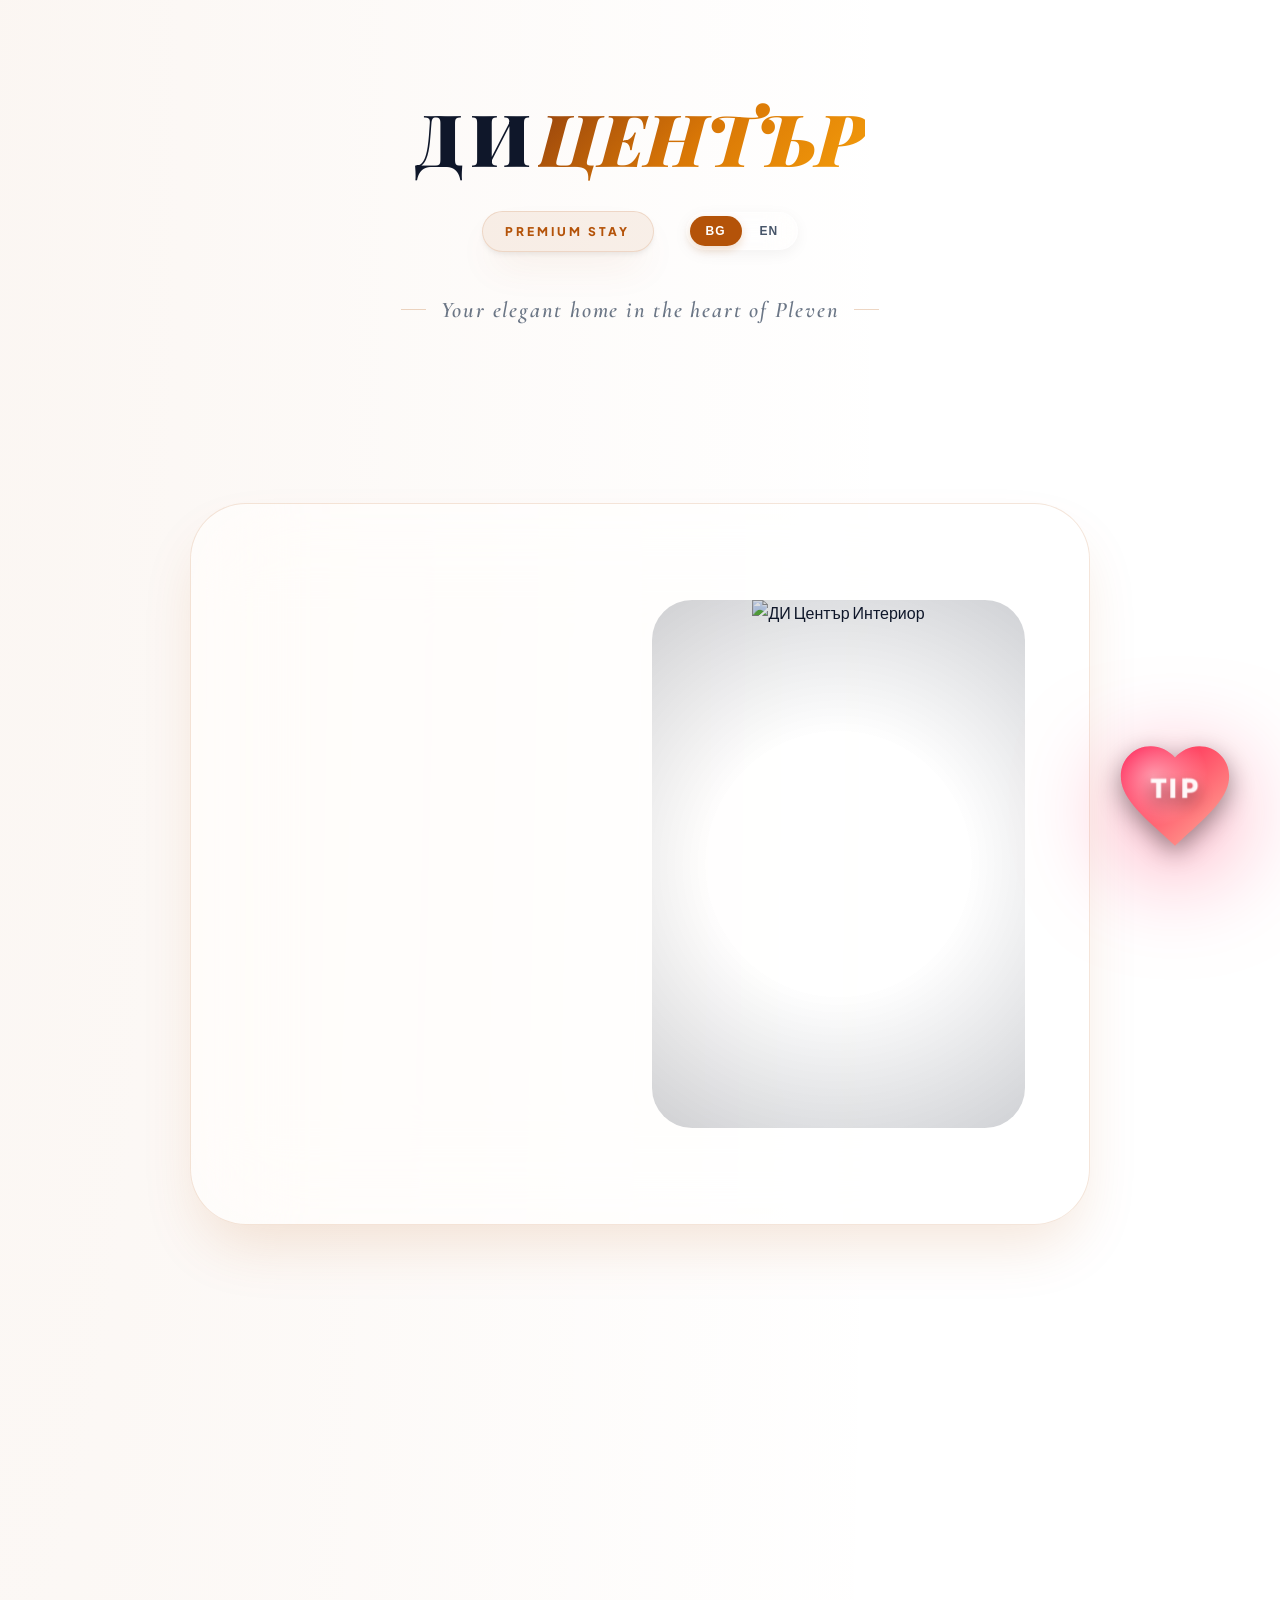
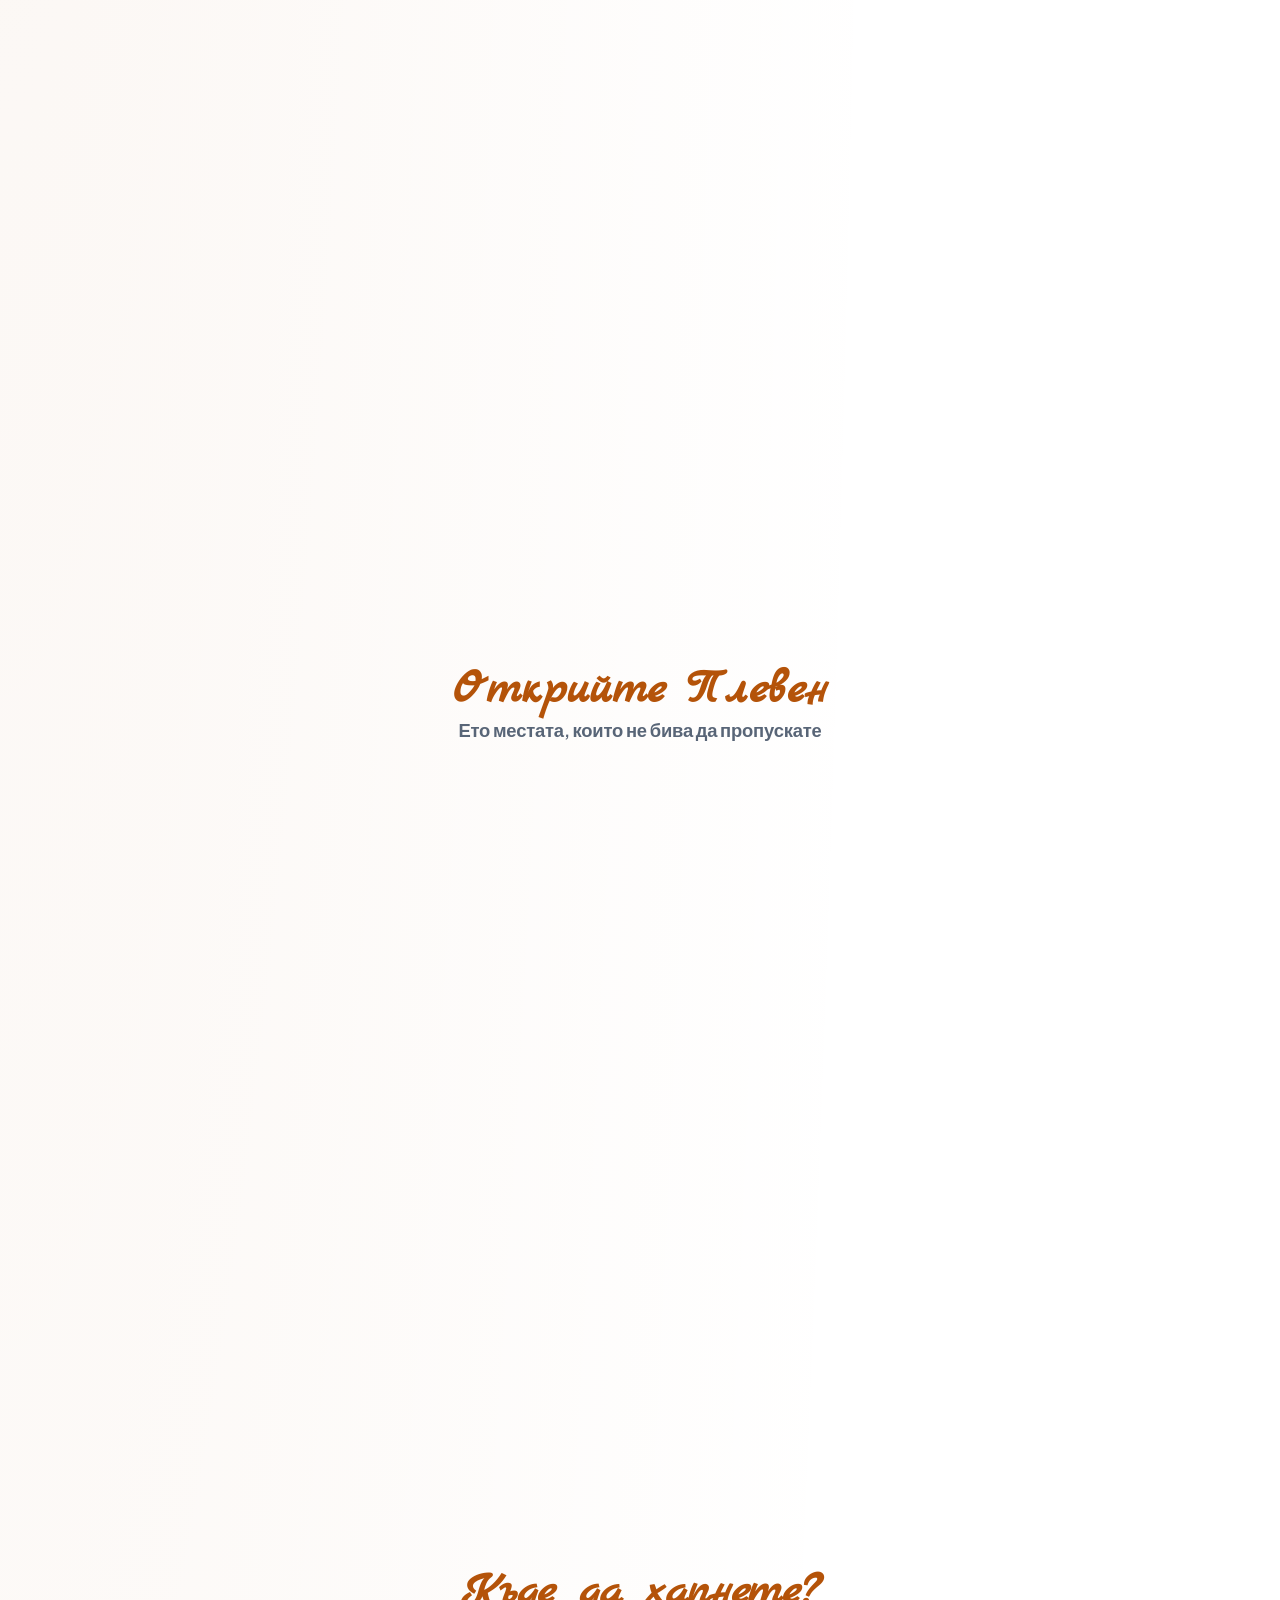
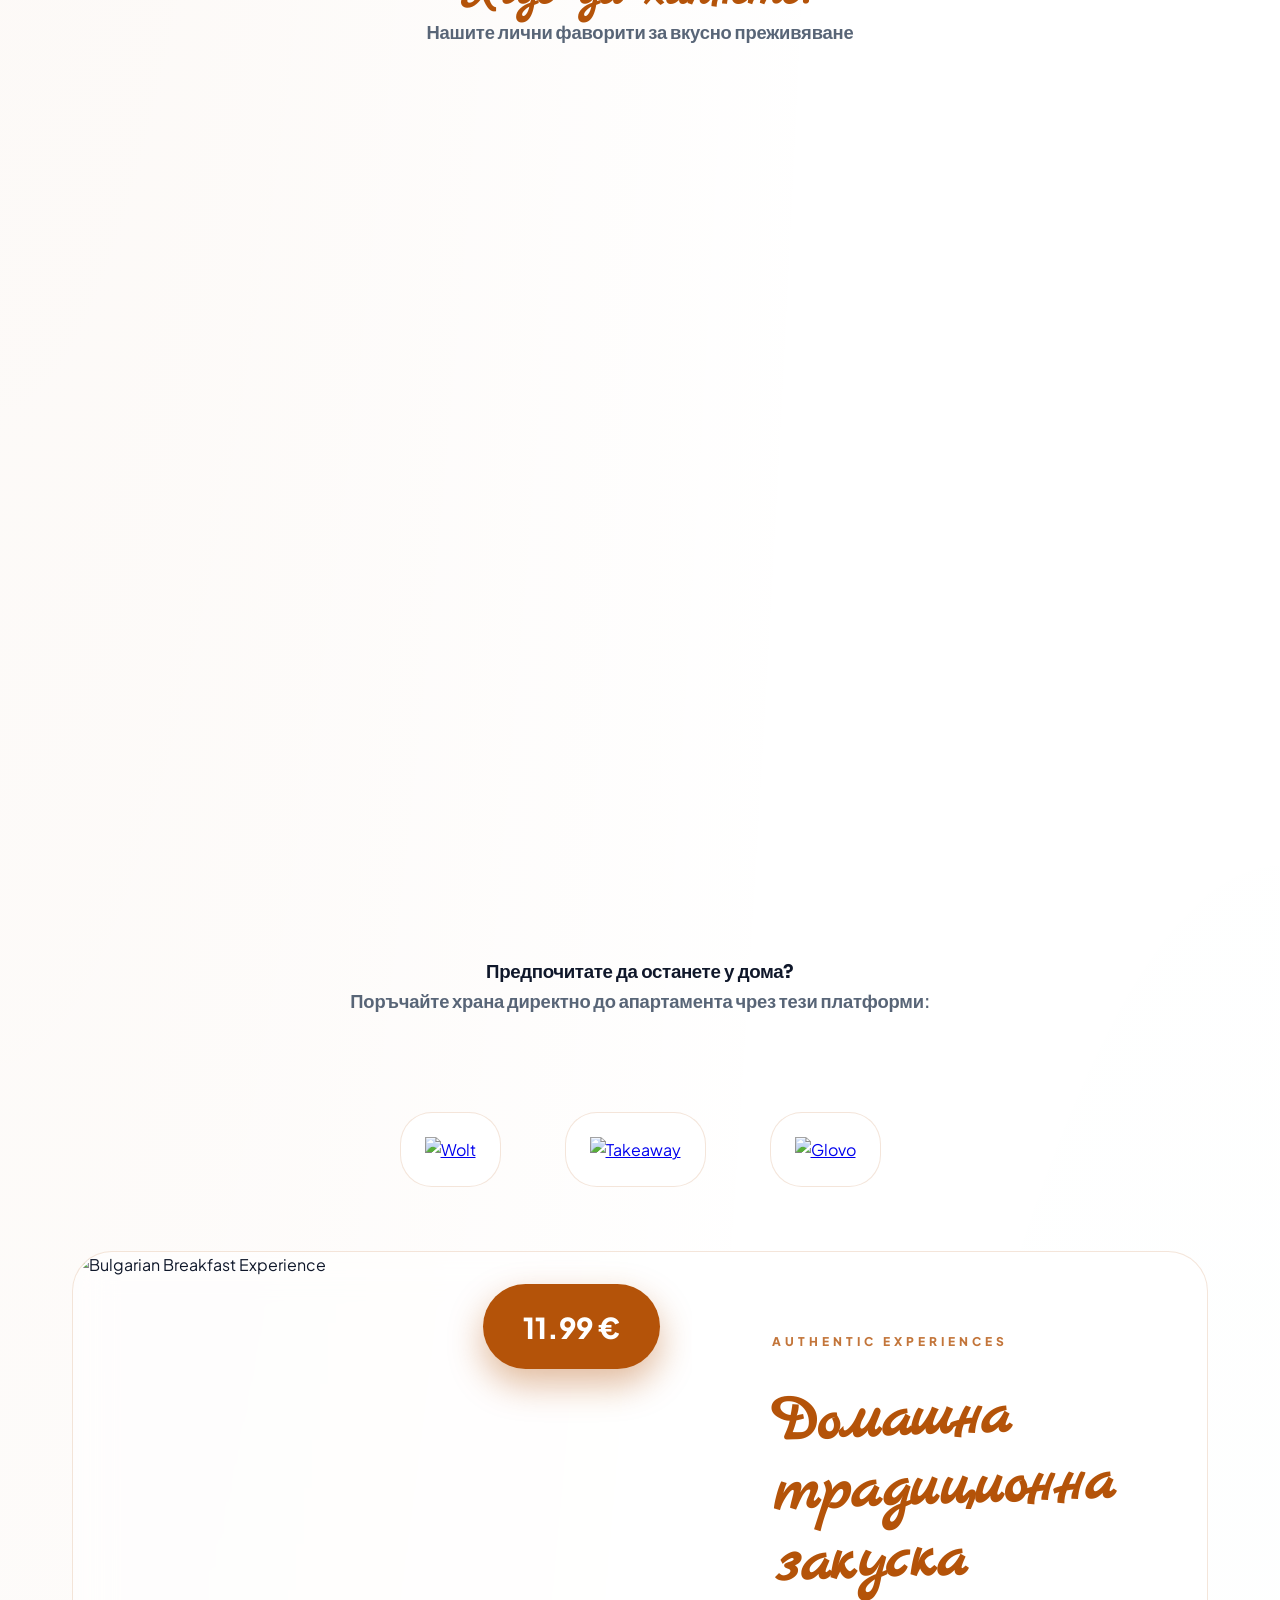
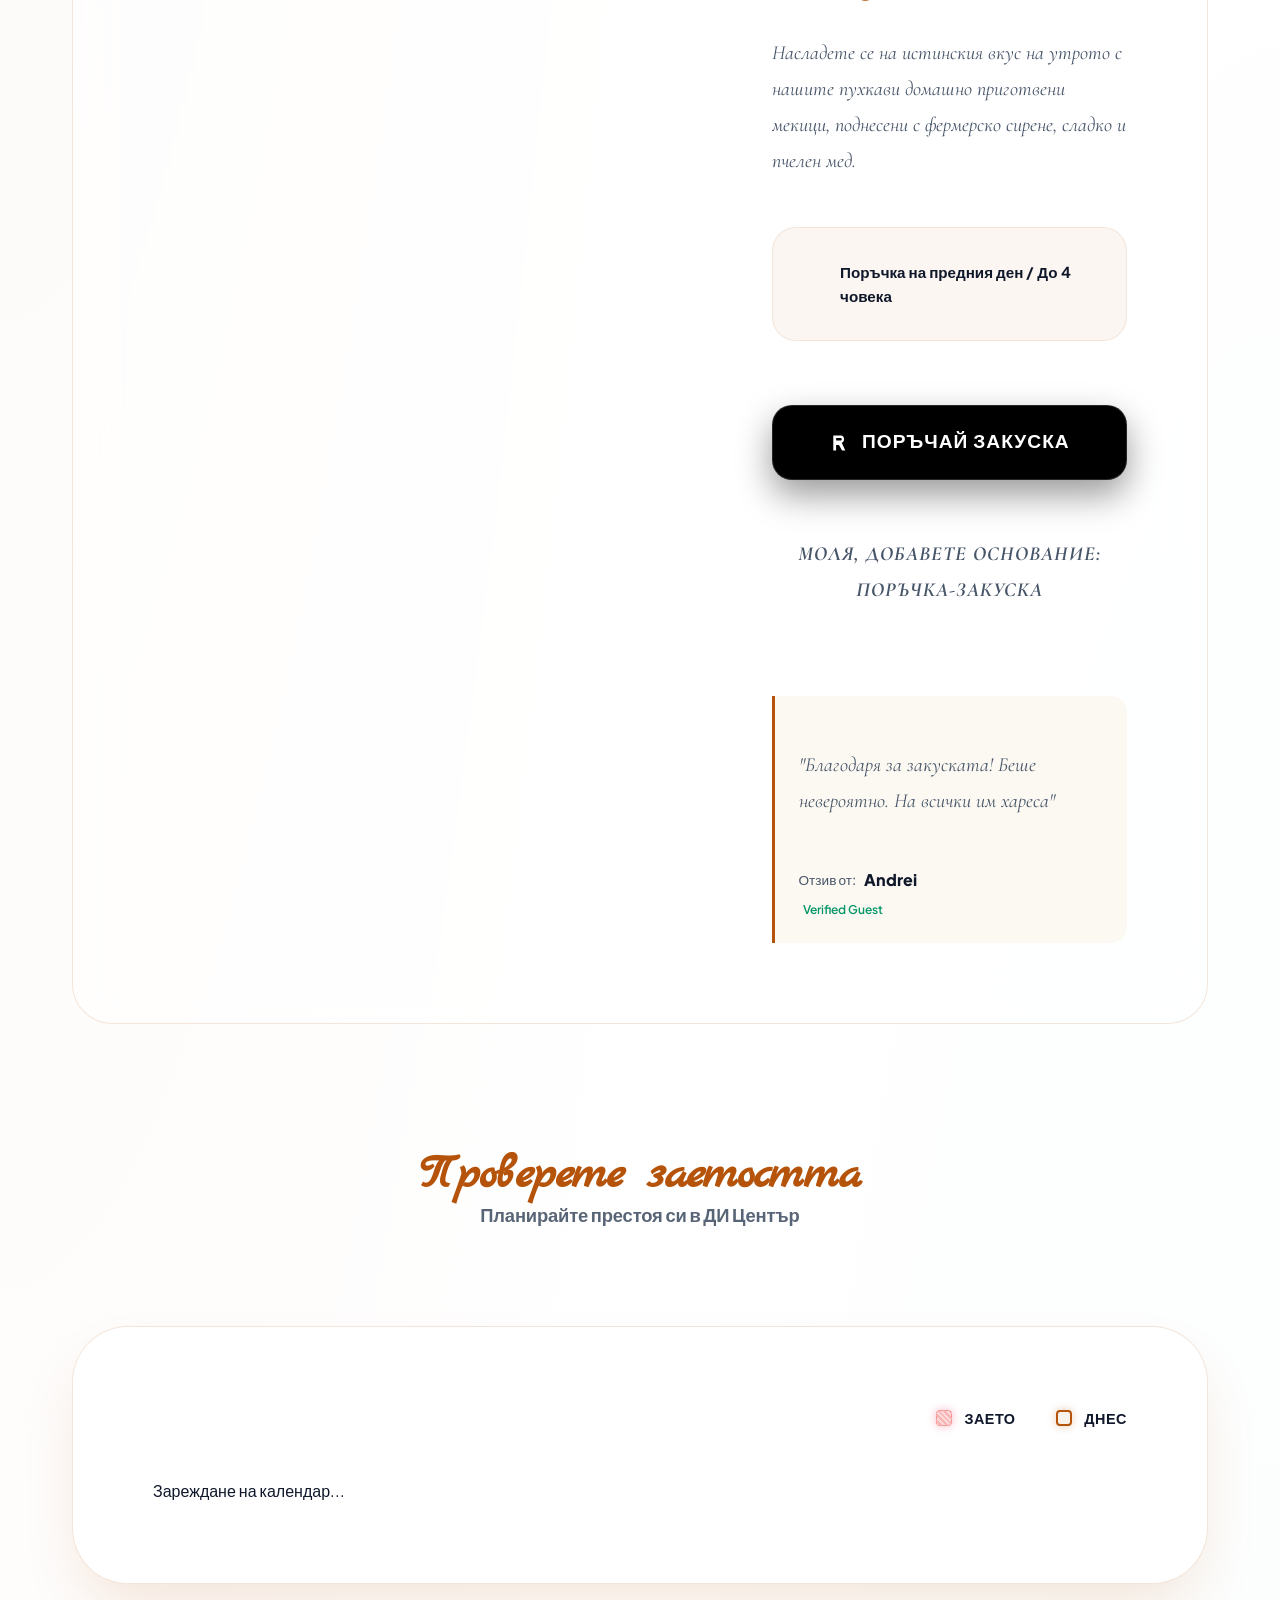
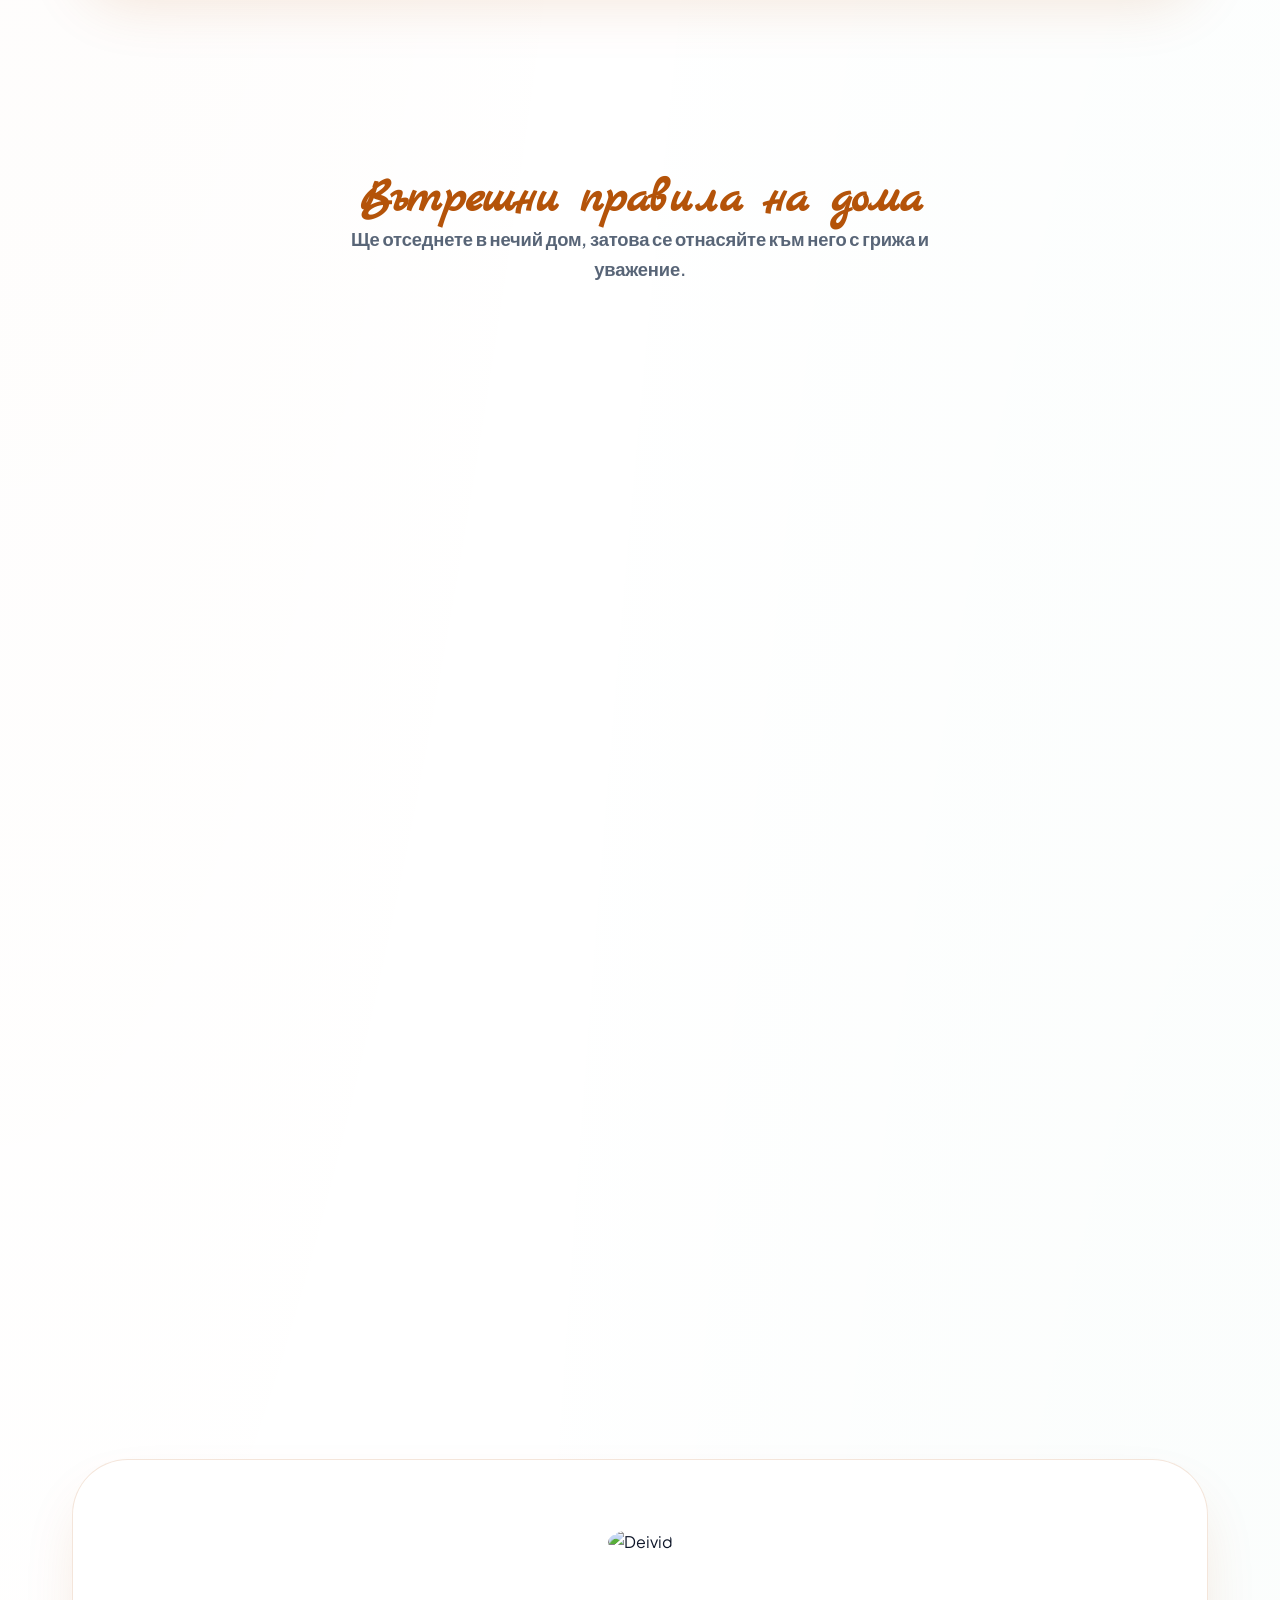
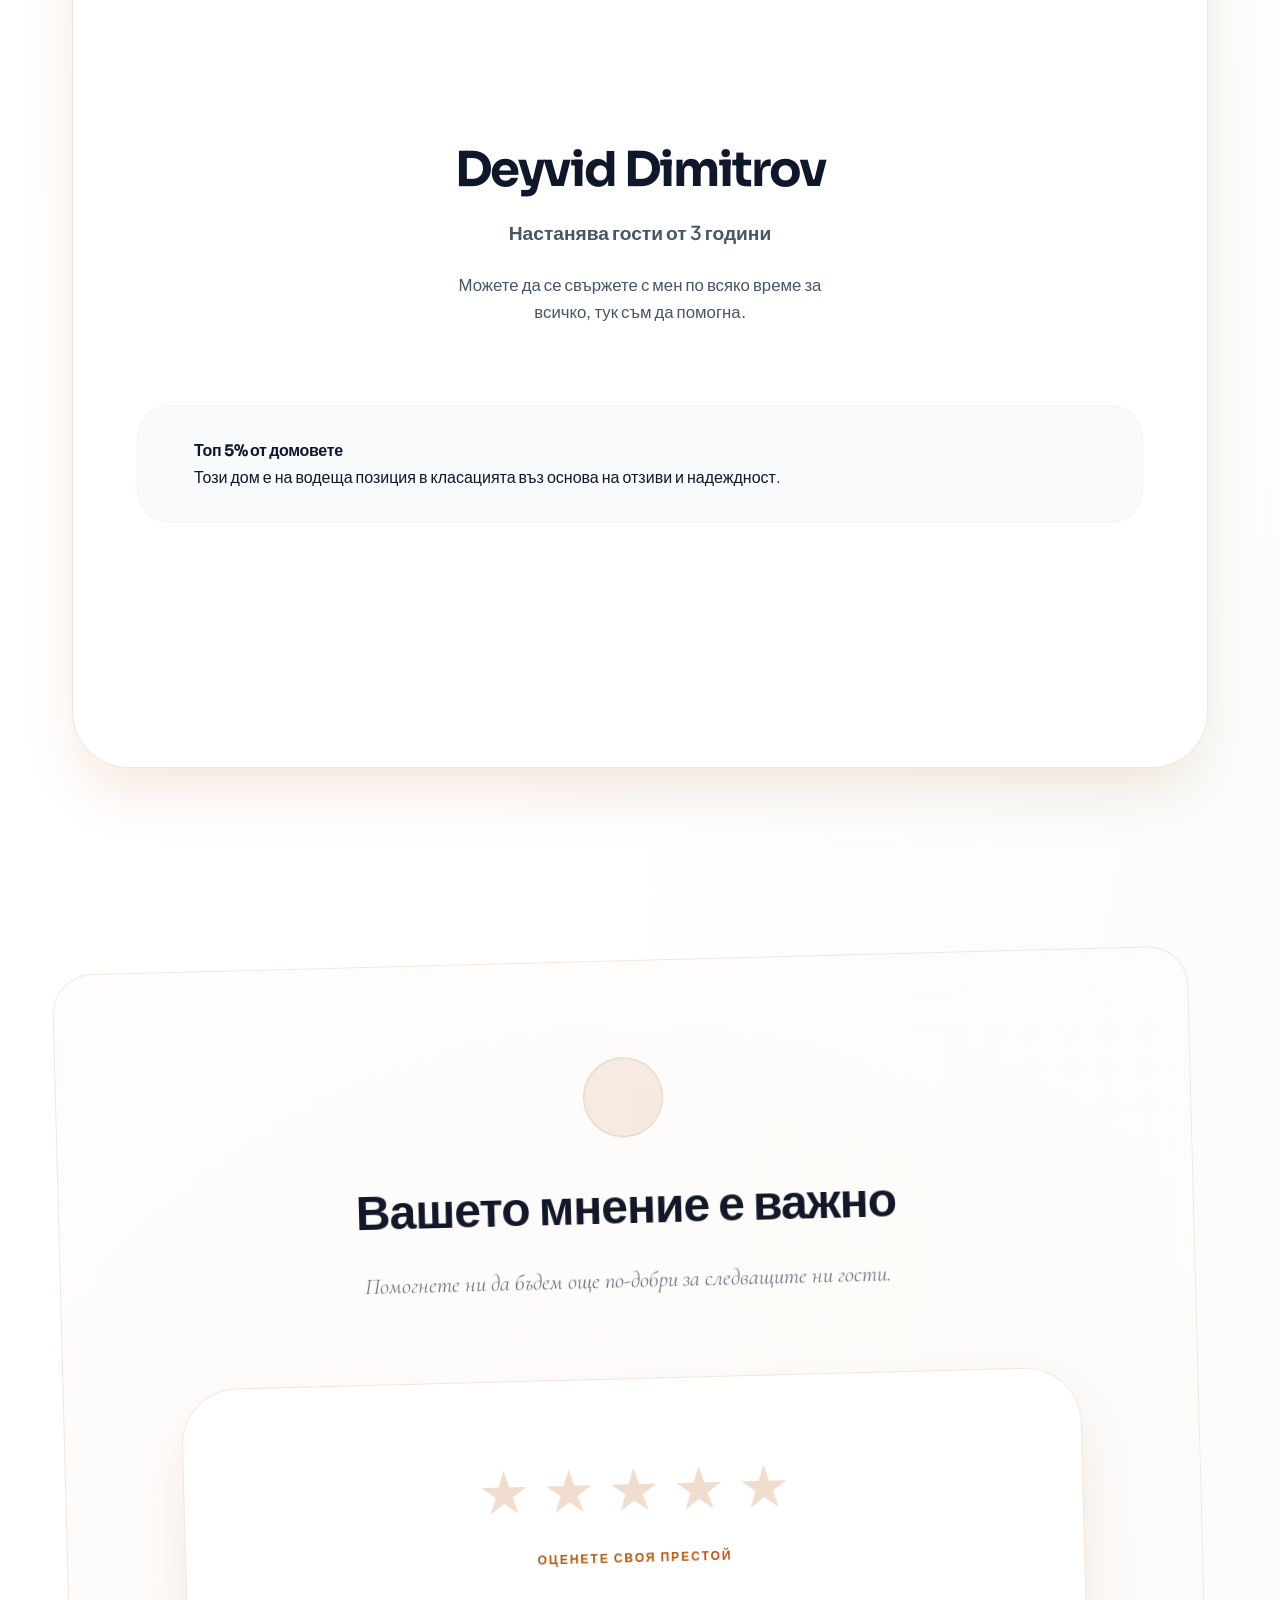
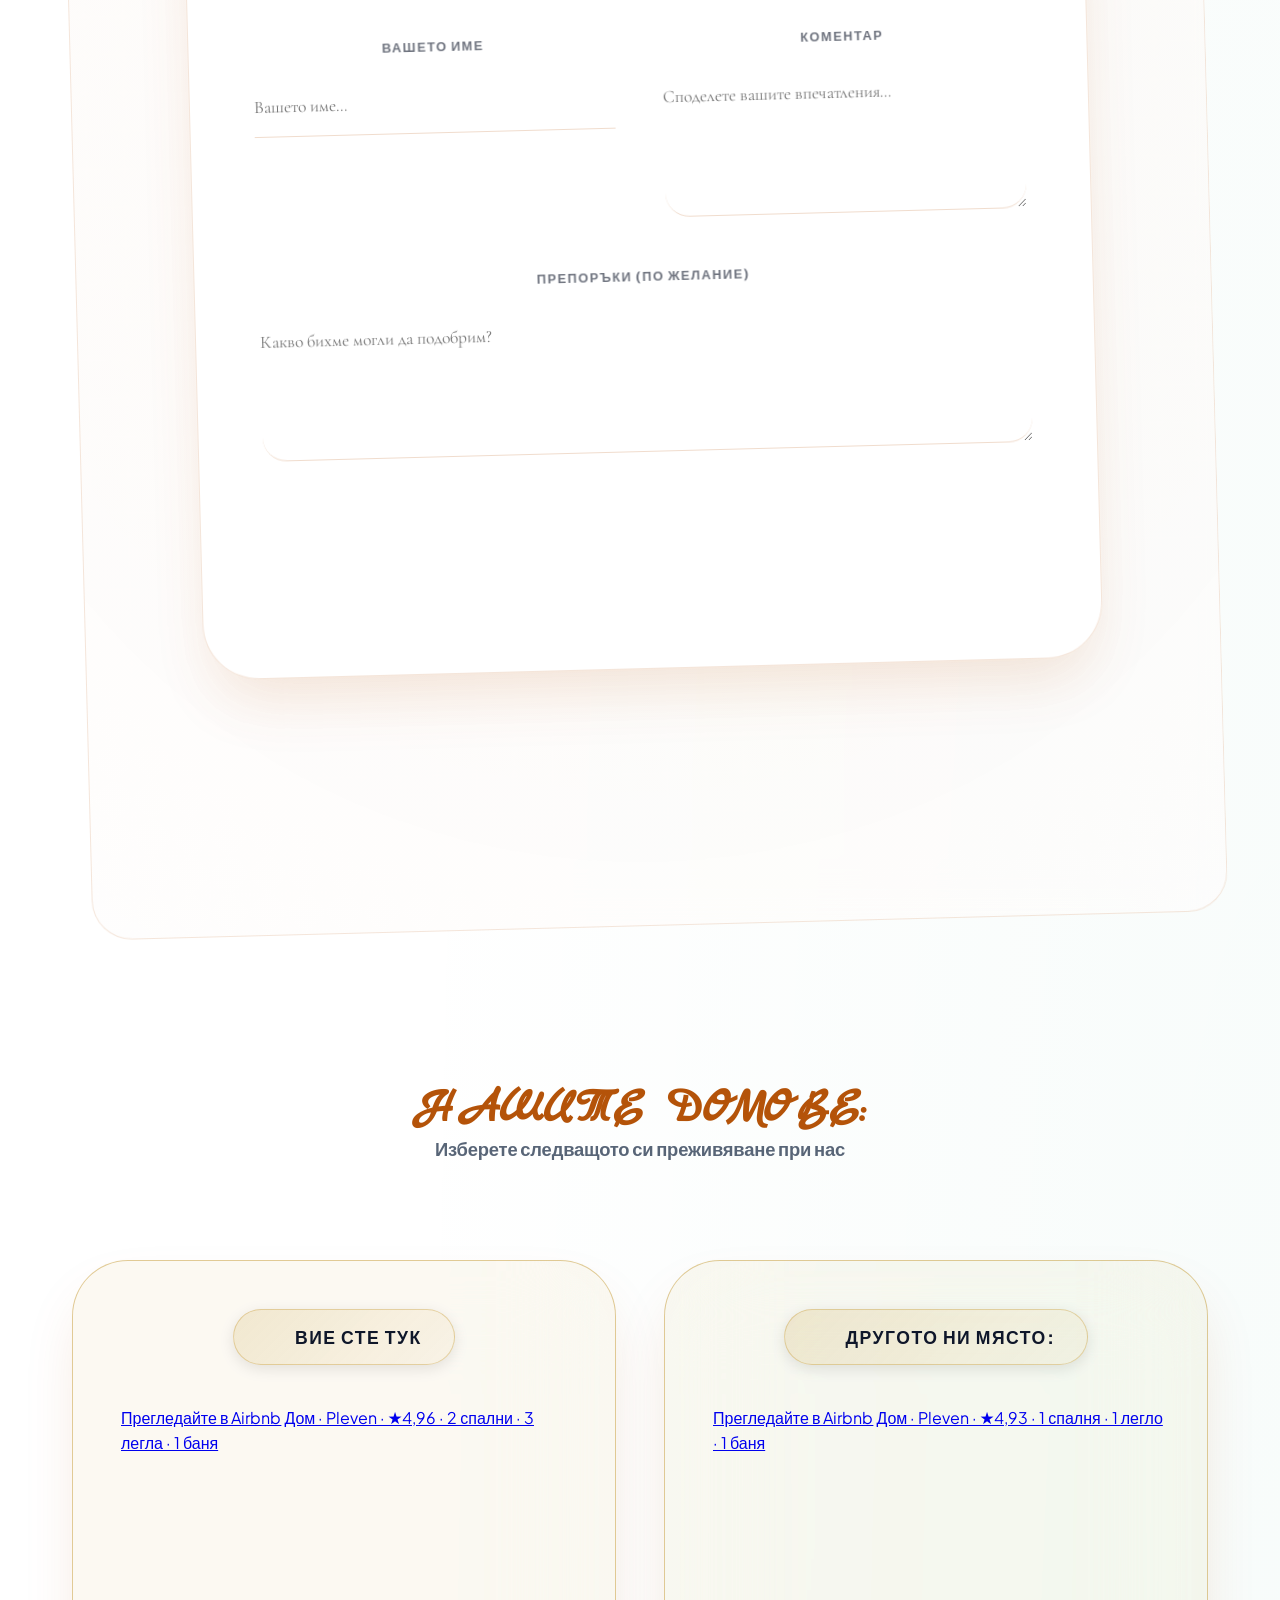
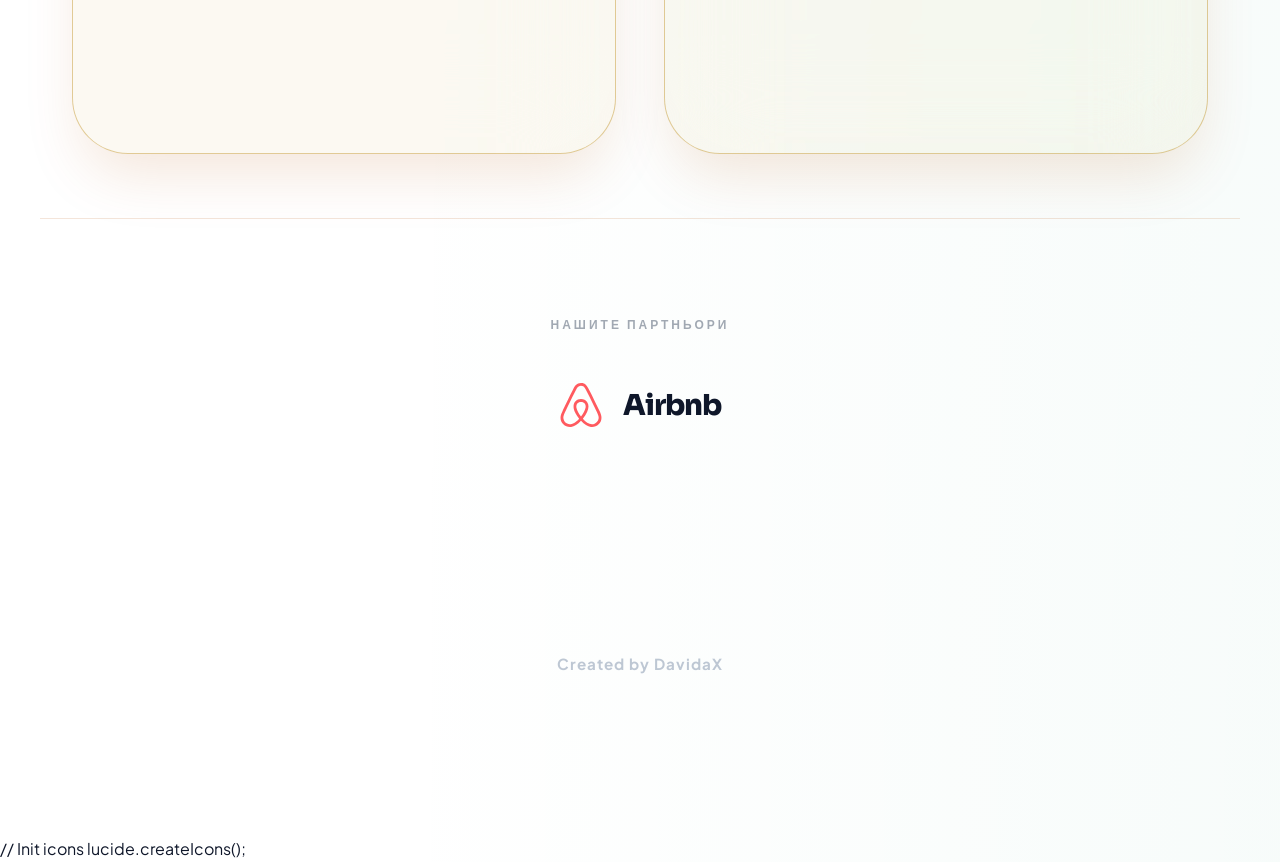
==== index.html @ 1319c309 "Improve breakfast testimonial stars and author identification" ====
<!DOCTYPE html>
<html lang="bg">
<head>
    <meta charset="UTF-8">
    <meta name="viewport" content="width=device-width, initial-scale=1.0">
    <title>ДИ Център - Премиум Апартамент в Плевен</title>
    <meta name="description" content="Добре дошли в апартамент ДИ Център, Плевен. Вашето място за отдих с всички модерни удобства.">
    
    <!-- Google Fonts: Plus Jakarta Sans & Sora -->
    <link rel="preconnect" href="https://fonts.googleapis.com">
    <link rel="preconnect" href="https://fonts.gstatic.com" crossorigin>
    <link href="https://fonts.googleapis.com/css2?family=Plus+Jakarta+Sans:wght@300;400;500;600;700;800&family=Sora:wght@300;400;600;700&display=swap" rel="stylesheet">
    
    <!-- Lucide Icons -->
    <script src="https://unpkg.com/lucide@latest"></script>
    
    <!-- Favicon -->
    <link rel="icon" type="image/svg+xml" href="favicon.svg">
    
    <!-- Open Graph / Social Sharing -->
    <meta property="og:title" content="ДИ Център - Премиум Апартамент в Плевен">
    <meta property="og:description" content="Вашият елегантен дом в сърцето на Плевен. Лукс, уют и модерни удобства.">
    <meta property="og:image" content="apartment.jpg">
    <meta property="og:url" content="https://davidabg91.github.io/AIRBNB/">
    <meta property="og:type" content="website">
    
    <link rel="stylesheet" href="style.css?v=1.3">
    <script defer src="main.js"></script>
</head>
<body class="light-theme">
    <!-- Ambient background elements -->
    <div class="ambient-glow g1"></div>
    <div class="ambient-glow g2"></div>

    <header class="main-header">
        <div class="container header-inner">
            <div class="brand">
                <h1 class="logo">ДИ<span>ЦЕНТЪР</span></h1>
                <div class="header-badges">
                    <div class="badge" data-i18n="premium-badge">PREMIUM STAY</div>
                    <div class="lang-switcher">
                        <button class="lang-btn active" onclick="toggleLang('bg')">BG</button>
                        <button class="lang-btn" onclick="toggleLang('en')">EN</button>
                    </div>
                </div>
            </div>
            <p class="header-subtitle" data-i18n="header-subtitle">Вашият елегантен дом в сърцето на Плевен</p>
        </div>
    </header>

    <main>
        <!-- Welcome Section -->
        <section class="hero container" id="home">
            <div class="hero-card">
                <div class="hero-text">
                    <h1 data-i18n="hero-h1">Добре дошли</h1>
                    <p class="hero-guide-text" data-i18n="hero-guide-desc">Вашият дигитален наръчник за максимално лесен и приятен престой.</p>
                    <p data-i18n="hero-p">Вашият перфектен престой в сърцето на Плевен. Лукс, уют и модерни удобства, събрани в едно незабравимо преживяване.</p>
                </div>
                <div class="hero-image">
                    <img src="apartment.jpg" alt="ДИ Център Интериор">
                </div>
            </div>
        </section>

        <!-- Connectivity & Comfort -->
        <section class="essentials container">
            <div class="grid-layout">
                <div class="card premium safe-card">
                    <div class="card-icon gold"><i data-lucide="key"></i></div>
                    <h3 data-i18n="safe-h3">Сейф за ключове</h3>
                    <p data-i18n="safe-p">Вижте как да отворите сейфа и вземете ключовете за вашия престой.</p>
                    <div class="safe-image-preview" onclick="window.open('safeinstruc.png', '_blank')">
                        <img id="safe-preview-img" src="safeinstruc.png" alt="Safe Instructions" class="safe-thumb">
                        <div class="zoom-overlay">
                            <i data-lucide="maximize"></i>
                            <span data-i18n="click-to-zoom">Отвори на цял екран</span>
                        </div>
                    </div>
                    <div class="safe-notice">
                        <i data-lucide="info"></i>
                        <span data-i18n="safe-notice">ВАЖНО: Ключът е само за горната ключалка!</span>
                    </div>
                </div>

                <div class="card premium wifi-card">
                    <div class="card-icon blue"><i data-lucide="wifi"></i></div>
                    <h3 data-i18n="wifi-h3">Бърз Интернет</h3>
                    <div class="info-group">
                        <div class="info-row">
                            <span class="label" data-i18n="wifi-label-name">Име на мрежата:</span>
                            <span id="wifi-name" class="wifi-detail">TP-Link_E0DB</span>
                        </div>
                        <div class="info-row">
                            <span class="label" data-i18n="wifi-label-pass">Парола:</span>
                            <span id="wifi-pass" class="wifi-detail">49976717</span>
                        </div>
                    </div>
                    <button class="btn btn-action w-full" onclick="copyWifi('wifi-pass')" data-i18n="wifi-btn">
                        <i data-lucide="copy"></i> Копирай паролата
                    </button>
                </div>

                <div class="card premium highlight">
                    <div class="card-icon blue"><i data-lucide="tv"></i></div>
                    <h3 data-i18n="remote-h3">Smart TV & Media</h3>
                    <p data-i18n="remote-p">Вижте как да използвате дистанционното в дневната стая за оптимално преживяване.</p>
                    <button class="btn btn-wa w-full" onclick="toggleModal('remote-modal')" data-i18n="remote-btn">
                        <i data-lucide="help-circle"></i> Инструкции за дистанционното
                    </button>
                </div>

            </div>
        </section>

        <!-- City Discovery Grid -->
        <section class="discovery container" id="guide">
            <div class="section-header">
                <h2 data-i18n="discovery-h2">Открийте Плевен</h2>
                <p data-i18n="discovery-p">Ето местата, които не бива да пропускате</p>
            </div>
            <div class="discovery-grid">
                <div class="bento-card panorama">
                    <img src="panorama_epopeya.jpg" alt="Панорама Плевенска епопея">
                    <div class="bento-body">
                        <span class="dist"><i data-lucide="map-pin"></i> 1.2 км</span>
                        <h3 data-i18n="discovery-pan-h3">Панорама "Плевенска епопея"</h3>
                        <p data-i18n="discovery-pan-p">Нашият градски символ. Едно от малкото места в света, които разказват историята по този начин.</p>
                    </div>
                </div>
                <div class="bento-card cascade">
                    <img src="1366x768.jpg" alt="Водна каскада">
                    <div class="bento-body">
                        <span class="dist"><i data-lucide="map-pin"></i> 0.3 км</span>
                        <h3 data-i18n="discovery-cas-h3">Водната каскада</h3>
                        <p data-i18n="discovery-cas-p">Най-голямата водна каскада на Балканите, разположена в центъра на града.</p>
                    </div>
                </div>
                <div class="bento-card park">
                    <img src="20150617104801_37909.jpeg" alt="Парк Кайлъка">
                    <div class="bento-body">
                        <span class="dist"><i data-lucide="map-pin"></i> 2.5 км</span>
                        <h3 data-i18n="discovery-park-h3">Парк Кайлъка</h3>
                        <p data-i18n="discovery-park-p">Огромен природен парк с язовири, пещери и зоопарк.</p>
                    </div>
                </div>
            </div>
        </section>

        <!-- Gastronomy Recommendations -->
        <section class="dining container">
            <div class="section-header">
                <h2 data-i18n="dining-h2">Къде да хапнете?</h2>
                <p data-i18n="dining-p">Нашите лични фаворити за вкусно преживяване</p>
            </div>
            <div class="dining-grid">
                <div class="dining-card" onclick="openGallery('himera')">
                    <img src="himera_tavern.png" alt="Механа Химера" class="dining-img">
                    <div class="dining-content">
                        <h4 data-i18n="dining-himera-h4">Механа "ХИМЕРА"</h4>
                        <p data-i18n="dining-himera-p">Точно до апартамента – препоръчваме го за традиционна българска храна и уютна атмосфера.</p>
                        <div class="gallery-hint">
                            <i data-lucide="image"></i> <span data-i18n="view-gallery">Виж галерия</span>
                        </div>
                        <a href="https://maps.app.goo.gl/P2yD6X1gBqiXpMjv7" target="_blank" class="text-link" data-i18n="dining-link" onclick="event.stopPropagation()">Виж локация <i data-lucide="arrow-right"></i></a>
                        <div class="dist" style="margin-top: 1rem; margin-bottom: 0;">
                            <i data-lucide="map-pin"></i> <span data-i18n="dist-himera">0.02 км</span>
                        </div>
                    </div>
                </div>
                <!-- Cantonata in the middle -->
                <div class="dining-card featured" onclick="openGallery('cantonata')">
                    <img src="Cantonata.png" alt="Ресторант Кантоната" class="dining-img" style="object-fit: contain; background: rgba(255,255,255,0.5); padding: 1.5rem;">
                    <div class="dining-content">
                        <div class="featured-badge" data-i18n="recipe-recommendation">НАШАТА ПРЕПОРЪКА</div>
                        <h4 data-i18n="dining-cantonata-h4">Ресторант "Кантоната"</h4>
                        <p data-i18n="dining-cantonata-p">Традиционна и модерна кухня, поднесена в уютна и стилна обстановка.</p>
                        <div class="gallery-hint">
                            <i data-lucide="image"></i> <span data-i18n="view-gallery">Виж галерия</span>
                        </div>
                        <a href="https://maps.app.goo.gl/ntDEAQ5dr8bS8R27A" target="_blank" class="text-link" data-i18n="dining-link" onclick="event.stopPropagation()">Виж локация <i data-lucide="arrow-right"></i></a>
                        <div class="dist" style="margin-top: 1rem; margin-bottom: 0;">
                            <i data-lucide="map-pin"></i> <span data-i18n="dist-cantonata">0.4 км</span>
                        </div>
                    </div>
                </div>
                <!-- Restaurant Life -->
                <div class="dining-card" onclick="openGallery('life')">
                    <img src="20180911150628_62106.jpeg" alt="Ресторант Life" class="dining-img">
                    <div class="dining-content">
                        <h4 data-i18n="dining-life-h4">Ресторант "Life"</h4>
                        <p data-i18n="dining-life-p">Изискана атмосфера и превъзходна кухня – идеалното място за вашия обяд или вечеря.</p>
                        <div class="gallery-hint">
                            <i data-lucide="image"></i> <span data-i18n="view-gallery">Виж галерия</span>
                        </div>
                        <a href="https://maps.app.goo.gl/S9KcRKbLsPjvLsA78" target="_blank" class="text-link" data-i18n="dining-link" onclick="event.stopPropagation()">Виж локация <i data-lucide="arrow-right"></i></a>
                        <div class="dist" style="margin-top: 1rem; margin-bottom: 0;">
                            <i data-lucide="map-pin"></i> <span data-i18n="dist-life">2 км</span>
                        </div>
                    </div>
                </div>
            </div>

            <div class="delivery-services">
                <div class="section-header small">
                    <h3 data-i18n="delivery-h3">Предпочитате да останете у дома?</h3>
                    <p data-i18n="delivery-p">Поръчайте храна директно до апартамента чрез тези платформи:</p>
                </div>
                <div class="delivery-grid">
                    <a href="https://wolt.com/bg/bgr/pleven" target="_blank" class="delivery-wrapper">
                        <img src="images.png" alt="Wolt">
                    </a>
                    <a href="https://www.takeaway.com/bg/obshtina-pleven" target="_blank" class="delivery-wrapper">
                        <img src="dss_takeaway_bg.png" alt="Takeaway">
                    </a>
                    <a href="https://glovoapp.com/bg/bg/pleven" target="_blank" class="delivery-wrapper">
                        <img src="3e244d99852061ce7f4ceead73ff6fe0.jpg" alt="Glovo">
                    </a>
                </div>
            </div>
        </section>
        
        <!-- Breakfast Experience Section -->
        <section class="experience container">
            <div class="experience-card">
                <div class="exp-image">
                    <img src="bulgarian_mekitsi_breakfast_luxury_1774793699730.png" alt="Bulgarian Breakfast Experience">
                    <div class="price-tag" data-i18n="breakfast-price">11.99 €</div>
                </div>
                <div class="exp-content">
                    <div class="exp-badge">AUTHENTIC EXPERIENCES</div>
                    <h2 data-i18n="breakfast-h2">Домашна традиционна закуска</h2>
                    <p data-i18n="breakfast-p">Насладете се на истинския вкус на утрото с нашите пухкави домашно приготвени мекици, поднесени с фермерско сирене, сладко и пчелен мед.</p>
                    <div class="exp-meta">
                        <span class="meta-item"><i data-lucide="users"></i> <span data-i18n="breakfast-info">Поръчка на предния ден / До 4 човека</span></span>
                    </div>
                    <div class="order-action">
                        <a href="https://revolut.me/deyvidp7g?currency=EUR&amount=1199&note=%D0%97%D0%B0%D0%BA%D1%83%D1%81%D0%BA%D0%B0%20-%20%D0%BF%D0%BE%D1%80%D1%8A%D1%87%D0%BA%D0%B0" target="_blank" class="revolut-pay-btn exp-order-btn">
                            <svg viewBox="0 0 24 24" fill="currentColor" style="width: 20px; height: 20px; margin-right: 10px;">
                                <path d="M14.34 3H5.16v18h3.36v-6.66h3.42l3.72 6.66h3.84L15.3 11.82c1.68-.66 2.76-1.92 2.76-4.26C18.06 4.68 16.56 3 14.34 3zm-0.54 6h-5.22v-3h5.22c.96 0 1.44.42 1.44 1.5s-.48 1.5-1.44 1.5z"/>
                            </svg>
                            <span data-i18n="breakfast-btn">ПОРЪЧАЙ ЗАКУСКА</span>
                        </a>
                        <p class="order-note" data-i18n="breakfast-note">Моля, добавете основание: Поръчка-Закуска</p>
                    </div>

                    <div class="exp-testimonial">
                        <div class="testimonial-stars">
                            <i data-lucide="star" class="fill"></i>
                            <i data-lucide="star" class="fill"></i>
                            <i data-lucide="star" class="fill"></i>
                            <i data-lucide="star" class="fill"></i>
                            <i data-lucide="star" class="fill"></i>
                        </div>
                        <p class="testimonial-text" data-i18n="breakfast-review-text">"Благодаря за закуската! Беше невероятно. На всички им хареса"</p>
                        <div class="testimonial-author">
                            <div class="author-info">
                                <span class="author-label" data-i18n="review-by">Отзив от:</span>
                                <span class="author-name">Andrei</span>
                            </div>
                            <span class="author-badge"><i data-lucide="check-circle"></i> <span data-i18n="verified-guest">Verified Guest</span></span>
                        </div>
                    </div>
                </div>
            </div>
        </section>

        <!-- Availability Calendar -->
        <section class="availability container" id="availability">
            <div class="section-header">
                <h2 data-i18n="calendar-h2">Проверете заетостта</h2>
                <p data-i18n="calendar-p">Планирайте престоя си в ДИ Център</p>
            </div>
            <div id="calendar-wrapper" class="calendar-card">
                <div class="calendar-header-info">
                    <div class="legend">
                        <span class="legend-item"><span class="dot reserved"></span> <span data-i18n="calendar-res">Заето</span></span>
                        <span class="legend-item"><span class="dot today"></span> <span data-i18n="calendar-today">Днес</span></span>
                    </div>
                </div>
                <div id="calendar-grid" class="calendar-grid-container">
                    <div class="calendar-loader" data-i18n="calendar-loader">Зареждане на календар...</div>
                </div>
            </div>
        </section>

        <!-- House Rules Section -->
        <section class="house-rules container" id="rules">
            <div class="section-header">
                <h2 data-i18n="rules-h2">Вътрешни правила на дома</h2>
                <p data-i18n="rules-p">Ще отседнете в нечий дом, затова се отнасяйте към него с грижа и уважение.</p>
            </div>
            <div class="rules-grid">
                <!-- Check-in / Out -->
                <div class="rules-card">
                    <div class="rules-category">
                        <i data-lucide="clock"></i>
                        <h3 data-i18n="rules-cat1">Настаняване и освобождаване</h3>
                    </div>
                    <ul class="rules-list">
                        <li><i data-lucide="check-circle-2"></i> <span data-i18n="rules-rule1">Гъвкаво настаняване</span></li>
                        <li><i data-lucide="log-out"></i> <span data-i18n="rules-rule2">Освобождаване преди 12:00</span></li>
                        <li><i data-lucide="key"></i> <span data-i18n="rules-rule3">Самостоятелно настаняване (минисейф)</span></li>
                    </ul>
                </div>

                <!-- During Stay -->
                <div class="rules-card">
                    <div class="rules-category">
                        <i data-lucide="home"></i>
                        <h3 data-i18n="rules-cat2">По време на престоя ви</h3>
                    </div>
                    <ul class="rules-list">
                        <li><i data-lucide="users"></i> <span data-i18n="rules-rule4">Максимум 6 гости</span></li>
                        <li><i data-lucide="dog"></i> <span data-i18n="rules-rule5">Разрешават се домашни любимци</span></li>
                        <li><i data-lucide="ban" class="danger"></i> <span data-i18n="rules-rule6">Без партита или празненства</span></li>
                        <li><i data-lucide="camera-off"></i> <span data-i18n="rules-rule7">Без комерсиално заснемане</span></li>
                        <li><i data-lucide="no-smoking" class="danger"></i> <span data-i18n="rules-rule8">Пушенето забранено</span></li>
                    </ul>
                </div>

                <!-- Departure / Extra -->
                <div class="rules-card">
                    <div class="rules-category">
                        <i data-lucide="sparkles"></i>
                        <h3 data-i18n="rules-cat3">Преди да напуснете</h3>
                    </div>
                    <ul class="rules-list">
                        <li><i data-lucide="trash-2"></i> <span data-i18n="rules-rule9">Изхвърлете боклука</span></li>
                        <li><i data-lucide="rotate-ccw"></i> <span data-i18n="rules-rule10">Върнете ключовете</span></li>
                    </ul>
                    <div class="extra-request">
                        <strong data-i18n="rules-extra-label">Допълнителни изисквания:</strong>
                        <p data-i18n="rules-extra-p">Уведомете ни при напускане, за да може да подготвим апартамента за следващите гости.</p>
                    </div>
                </div>
            </div>
        </section>

        <section class="host-section container" id="contact">
            <div class="host-card-new">
                <div class="host-avatar-wrapper">
                    <img src="435182eb-7de1-4f79-90b2-50c712e73a3b.png" alt="Deivid" class="host-avatar">
                    <div class="badge-superhost" data-i18n="contact-badge">Супердомакин</div>
                </div>
                
                <div class="host-info">
                    <h2>Deyvid Dimitrov</h2>
                    <p class="host-meta" data-i18n="contact-meta">Настанява гости от 3 години</p>
                    <p class="host-help" data-i18n="contact-help">Можете да се свържете с мен по всяко време за всичко, тук съм да помогна.</p>
                </div>

                <div class="host-highlights">
                    <div class="host-highlight">
                        <i data-lucide="award" style="color: var(--accent-gold);"></i>
                        <div class="highlight-info">
                            <h4 data-i18n="contact-h4">Топ 5% от домовете</h4>
                            <p data-i18n="contact-p">Този дом е на водеща позиция в класацията въз основа на отзиви и надеждност.</p>
                        </div>
                    </div>
                </div>

                <div class="actions-group">
                    <a href="tel:+359876141826" class="btn btn-call" data-i18n="contact-btn-call"><i data-lucide="phone"></i> Обаждане</a>
                    <a href="viber://chat?number=%2B359876141826" class="btn btn-viber"><i data-lucide="message-square"></i> Viber</a>
                    <a href="https://wa.me/359876141826" class="btn btn-wa"><i data-lucide="message-circle"></i> WhatsApp</a>
                    <a href="https://t.me/+359876141826" class="btn btn-telegram"><i data-lucide="send"></i> Telegram</a>
                </div>
            </div>
        </section>

        <!-- Reviews & Feedback -->
        <section class="feedback container" id="reviews">
            <div class="luxury-feedback-card">
                <div class="feedback-header">
                    <div class="header-icon-wrapper">
                        <i data-lucide="award" class="gold-icon"></i>
                    </div>
                    <h2 data-i18n="reviews-h2">Вашето мнение е важно</h2>
                    <p class="feedback-subtitle" data-i18n="reviews-p-sub">Помогнете ни да бъдем още по-добри за следващите ни гости.</p>
                </div>
                
                <div class="feedback-box">
                    <div id="review-form-new" class="luxury-form">
                        <div class="rating-center">
                            <div class="star-rating-luxury">
                                <span class="star-gold" data-value="5">★</span>
                                <span class="star-gold" data-value="4">★</span>
                                <span class="star-gold" data-value="3">★</span>
                                <span class="star-gold" data-value="2">★</span>
                                <span class="star-gold" data-value="1">★</span>
                            </div>
                            <div class="rating-label" data-i18n="rating-label">Оценете своя престой</div>
                        </div>

                        <div class="form-grid-luxury">
                            <div class="input-group-luxury">
                                <label data-i18n="reviews-label-name">Вашето име</label>
                                <input type="text" id="guest-name" placeholder="Вашето име..." class="luxury-input" data-i18n="reviews-placeholder-name">
                            </div>
                            <div class="input-group-luxury">
                                <label data-i18n="reviews-label-text">Коментар</label>
                                <textarea id="guest-text" class="luxury-input" placeholder="Споделете вашите впечатления..." data-i18n="reviews-placeholder-text"></textarea>
                            </div>
                            <div class="input-group-luxury full-width">
                                <label data-i18n="reviews-label-imp">Препоръки (по желание)</label>
                                <textarea id="guest-improvement" class="luxury-input small" placeholder="Какво бихме могли да подобрим?" data-i18n="reviews-placeholder-imp"></textarea>
                            </div>
                        </div>

                        <button class="btn btn-luxury-submit" onclick="submitGuestReview()">
                            <span data-i18n="reviews-btn">ИЗПРАТИ ОТЗИВ</span>
                            <i data-lucide="sparkles" style="width: 18px; margin-left: 8px;"></i>
                        </button>
                    </div>

                    <div id="thank-you-new" class="hidden-new luxury-thanks">
                        <div class="success-signature">
                            <i data-lucide="check-circle-2"></i>
                        </div>
                        <h3 data-i18n="reviews-thanks-h3">Благодарим ви!</h3>
                        <p data-i18n="reviews-thanks-p">Вашият отзив бе получен успешно. Очакваме ви отново!</p>
                    </div>
                </div>
            </div>
        </section>

        <!-- Our Homes Section -->
        <section class="other-property container" id="homes">
            <div class="section-header">
                <h2 data-i18n="other-property-h2">НАШИТЕ ДОМОВЕ:</h2>
                <p data-i18n="other-property-p">Изберете следващото си преживяване при нас</p>
            </div>
            <div class="properties-grid">
                <!-- Current Property -->
                <div class="property-wrapper current">
                    <div class="property-badge-header">
                        <div class="here-badge-inline">
                            <i data-lucide="map-pin"></i>
                            <span data-i18n="here-badge">Вие сте тук</span>
                        </div>
                    </div>
                    <div class="airbnb-embed-frame" data-id="1274011504896548508" data-view="home" data-hide-price="true" style="width: 450px; height: 300px; margin: auto;">
                        <a href="https://bg.airbnb.com/rooms/1274011504896548508?guests=1&amp;adults=1&amp;s=66&amp;source=embed_widget">Прегледайте в Airbnb</a>
                        <a href="https://bg.airbnb.com/rooms/1274011504896548508?guests=1&amp;adults=1&amp;s=66&amp;source=embed_widget" rel="nofollow">Дом · Pleven · ★4,96 · 2 спални · 3 легла · 1 баня</a>
                        <script async="" src="https://bg.airbnb.com/embeddable/airbnb_jssdk"></script>
                    </div>
                </div>

                <!-- Other Property -->
                <div class="property-wrapper current">
                    <div class="property-badge-header">
                        <div class="here-badge-inline">
                            <i data-lucide="map-pin"></i>
                            <span data-i18n="other-place-badge">Другото ни място:</span>
                        </div>
                    </div>
                    <div class="airbnb-embed-frame" data-id="1210747322461877492" data-view="home" data-hide-price="true" style="width: 450px; height: 300px; margin: auto;">
                        <a href="https://bg.airbnb.com/rooms/1210747322461877492?guests=1&amp;adults=1&amp;s=66&amp;source=embed_widget">Прегледайте в Airbnb</a>
                        <a href="https://bg.airbnb.com/rooms/1210747322461877492?guests=1&amp;adults=1&amp;s=66&amp;source=embed_widget" rel="nofollow">Дом · Pleven · ★4,93 · 1 спалня · 1 легло · 1 баня</a>
                        <script async="" src="https://bg.airbnb.com/embeddable/airbnb_jssdk"></script>
                    </div>
                </div>
            </div>
        </section>

        <!-- Partners Section -->
        <section class="partners container">
            <h4 class="partners-title" data-i18n="partners-h4">Нашите партньори</h4>
            <div class="partners-grid">
                <div class="partner-item">
                    <svg viewBox="0 0 24 24" xmlns="http://www.w3.org/2000/svg" style="width: 44px; height: 44px; fill: #FF5A5F;">
                        <path d="M12.001 18.275c-1.353-1.697-2.148-3.184-2.413-4.457-.263-1.027-.16-1.848.291-2.465.477-.71 1.188-1.056 2.121-1.056s1.643.345 2.12 1.063c.446.61.558 1.432.286 2.465-.291 1.298-1.085 2.785-2.412 4.458zm9.601 1.14c-.185 1.246-1.034 2.28-2.2 2.783-2.253.98-4.483-.583-6.392-2.704 3.157-3.951 3.74-7.028 2.385-9.018-.795-1.14-1.933-1.695-3.394-1.695-2.944 0-4.563 2.49-3.927 5.382.37 1.565 1.352 3.343 2.917 5.332-.98 1.085-1.91 1.856-2.732 2.333-.636.344-1.245.558-1.828.609-2.679.399-4.778-2.2-3.825-4.88.132-.345.395-.98.845-1.961l.025-.053c1.464-3.178 3.242-6.79 5.285-10.795l.053-.132.58-1.116c.45-.822.635-1.19 1.351-1.643.346-.21.77-.315 1.246-.315.954 0 1.698.558 2.016 1.007.158.239.345.557.582.953l.558 1.089.08.159c2.041 4.004 3.821 7.608 5.279 10.794l.026.025.533 1.22.318.764c.243.613.294 1.222.213 1.858zm1.22-2.39c-.186-.583-.505-1.271-.9-2.094v-.03c-1.889-4.006-3.642-7.608-5.307-10.844l-.111-.163C15.317 1.461 14.468 0 12.001 0c-2.44 0-3.476 1.695-4.535 3.898l-.081.16c-1.669 3.236-3.421 6.843-5.303 10.847v.053l-.559 1.22c-.21.504-.317.768-.345.847C-.172 20.74 2.611 24 5.98 24c.027 0 .132 0 .265-.027h.372c1.75-.213 3.554-1.325 5.384-3.317 1.829 1.989 3.635 3.104 5.382 3.317h.372c.133.027.239.027.265.027 3.37.003 6.152-3.261 4.802-6.975z"/>
                    </svg>
                    <span>Airbnb</span>
                </div>
            </div>
        </section>
    </main>



    <!-- Tip Modal -->
    <div id="tip-modal" class="modal-blur hidden-new" onclick="closeModalOnOutsideClick(event, 'tip-modal')">
        <div class="modal-card tip-modal-card">
            <div class="luxury-glow-modal"></div>
            <button class="modal-close" onclick="toggleModal('tip-modal')">&times;</button>
            <div class="modal-head">
                <i data-lucide="party-popper" class="head-icon animate-pulse-slow"></i>
                <h3 data-i18n="tip-modal-h3">Благодарим за вниманието!</h3>
                <p data-i18n="tip-modal-p">Ако сте останали очаровани от престоя си, можете да оставите бакшиш тук:</p>
            </div>
            <div class="modal-links">
                <a href="https://revolut.me/deyvidp7g" target="_blank" class="revolut-pay-btn">
                    <svg viewBox="0 0 24 24" fill="currentColor" style="width: 22px; height: 22px; margin-right: 10px; vertical-align: middle;">
                        <path d="M14.34 3H5.16v18h3.36v-6.66h3.42l3.72 6.66h3.84L15.3 11.82c1.68-.66 2.76-1.92 2.76-4.26C18.06 4.68 16.56 3 14.34 3zm-0.54 6h-5.22v-3h5.22c.96 0 1.44.42 1.44 1.5s-.48 1.5-1.44 1.5z"/>
                    </svg>
                    <span>Revolut</span>
                </a>
                <div class="modal-link-item bank" onclick="copyIBAN('BG42PATC40022139519921')">
                    <div class="bank-info">
                        <span class="link-label-extra" data-i18n="tip-modal-bank">Банкова Сметка</span>
                        <div class="holder-name">DEYVID DIMITROV</div>
                        <div class="iban-number" id="iban-text">BG42 PATC 4002 2139 5199 21</div>
                    </div>
                    <div class="copy-badge">
                        <i data-lucide="copy"></i>
                        <span id="copy-msg" data-i18n="copy-btn">Копирай</span>
                    </div>
                </div>
            </div>
        </div>
    </div>

    <footer class="main-footer">
        <div class="container footer-inner">
            <a href="https://davidabg91.github.io/DavidaX/" target="_blank" class="footer-credit">
                <span data-i18n="footer-text">Created by DavidaX</span>
            </a>
            <div class="f-socials">
                <a href="#"><i data-lucide="instagram"></i></a>
                <a href="#"><i data-lucide="facebook"></i></a>
            </div>
        </div>
    </footer>


    <!-- Gallery Modal -->
    <div id="gallery-modal" class="modal-blur hidden-new" onclick="closeModalOnOutsideClick(event, 'gallery-modal')">
        <div class="modal-card wide gallery-modal-card">
            <button class="modal-close" onclick="toggleModal('gallery-modal')">&times;</button>
            <div class="gallery-container">
                <button class="gallery-nav prev" onclick="changeGalleryImage(-1)"><i data-lucide="chevron-left"></i></button>
                <div class="gallery-main">
                    <img id="gallery-img" src="" alt="Gallery Image" onclick="window.open(this.src, '_blank')">
                </div>
                <button class="gallery-nav next" onclick="changeGalleryImage(1)"><i data-lucide="chevron-right"></i></button>
            </div>
            <div class="gallery-counter"><span id="gallery-current">1</span> / <span id="gallery-total">2</span></div>
            <div class="gallery-info">
                <h3 id="gallery-title">Restaurant Name</h3>
            </div>
        </div>
    </div>
        // Init icons
        lucide.createIcons();
    </script>
    <div class="modal-blur hidden-new" id="remote-modal" onclick="closeModalOnOutsideClick(event, 'remote-modal')">
        <div class="modal-card wide">
            <button class="modal-close" onclick="toggleModal('remote-modal')">&times;</button>
            <div class="modal-head">
                <i data-lucide="tv"></i>
                <h3 data-i18n="remote-h3">Smart TV & Media</h3>
                <p data-i18n="remote-p">Вижте как да използвате дистанционното в дневната стая за оптимално преживяване.</p>
            </div>
            <div class="remote-guide-container">
                <p style="margin-bottom: 2rem; color: var(--accent-gold); font-weight: 700; font-size: 0.9rem; display: flex; align-items: center; justify-content: center; gap: 0.5rem;">
                    <i data-lucide="maximize" style="width: 16px;"></i> Кликни върху снимката за цял екран
                </p>
                <div class="remote-img-wrapper" onclick="window.open('remote.jpg', '_blank')">
                    <img src="remote.jpg" alt="TV Remote Guide" class="remote-img" style="min-width: auto;">
                </div>
            </div>

            <div class="video-section">
                <h4 data-i18n="remote-video-h4">Видео Урок</h4>
                <div class="video-wrapper">
                    <iframe src="https://www.youtube.com/embed/5KHDFH_B9R8?start=46" title="YouTube video player" frameborder="0" allow="accelerometer; autoplay; clipboard-write; encrypted-media; gyroscope; picture-in-picture; web-share" allowfullscreen></iframe>
                </div>
            </div>
        </div>
    </div>
    <!-- SVG Gradients -->
    <svg width="0" height="0" style="position: absolute;">
        <defs>
            <linearGradient id="heartGradient" x1="0%" y1="0%" x2="100%" y2="100%">
                <stop offset="0%" style="stop-color:#ff0844;stop-opacity:1" />
                <stop offset="100%" style="stop-color:#ffb199;stop-opacity:1" />
            </linearGradient>
            <radialGradient id="heartHighlight" cx="30%" cy="30%" r="50%" fx="30%" fy="30%">
                <stop offset="0%" style="stop-color:white;stop-opacity:0.6" />
                <stop offset="100%" style="stop-color:white;stop-opacity:0" />
            </radialGradient>
        </defs>
    </svg>

    <!-- Floating Heart TIP Button -->
    <button class="tip-btn designer-heart" onclick="toggleModal('tip-modal')">
        <div class="heart-container">
            <svg viewBox="0 0 24 24" class="heart-svg">
                <!-- Base Heart with Glow -->
                <path d="M12 21.35l-1.45-1.32C5.4 15.36 2 12.28 2 8.5 2 5.42 4.42 3 7.5 3c1.74 0 3.41.81 4.5 2.09C13.09 3.81 14.76 3 16.5 3 19.58 3 22 5.42 22 8.5c0 3.78-3.4 6.86-8.55 11.54L12 21.35z" style="fill: url(#heartGradient);"/>
                <!-- 3D Highlight layer -->
                <path d="M12 21.35l-1.45-1.32C5.4 15.36 2 12.28 2 8.5 2 5.42 4.42 3 7.5 3c1.74 0 3.41.81 4.5 2.09C13.09 3.81 14.76 3 16.5 3 19.58 3 22 5.42 22 8.5c0 3.78-3.4 6.86-8.55 11.54L12 21.35z" style="fill: url(#heartHighlight); opacity: 0.8;"/>
            </svg>
            <span class="tip-text">TIP</span>
        </div>
    </button>
</body>
</html>
---- style.css ----
@import url('https://fonts.googleapis.com/css2?family=Plus+Jakarta+Sans:wght@300;400;500;600;700;800&family=Sora:wght@300;400;500;600;700;800&family=Playfair+Display:ital,wght@0,400;0,900;1,900&family=Marck+Script&family=Cormorant+Garamond:ital,wght@0,300;0,600;1,300;1,600&display=swap');

:root {
    /* Luxury Palette - Golden Thread */
    --accent-gold-foil: linear-gradient(135deg, #92400e 0%, #d97706 50%, #f59e0b 100%);
    --accent-gold-shimmer: linear-gradient(135deg, #d97706 0%, #fbbf24 50%, #d97706 100%);
    --accent-gold: #b45309;
    --accent-gold-soft: rgba(180, 83, 9, 0.08);
    
    --text-primary: #0f172a;
    --text-secondary: #475569;
    --text-muted: #94a3b8;
    
    --bg-main: #ffffff;
    --bg-mesh: radial-gradient(at 0% 0%, rgba(180, 83, 9, 0.05) 0px, transparent 50%),
               radial-gradient(at 100% 100%, rgba(5, 150, 105, 0.03) 0px, transparent 50%);
    
    /* Glassmorphism v2.0 */
    --card-bg: rgba(255, 255, 255, 0.6);
    --card-border: rgba(180, 83, 9, 0.15);
    --card-border-light: rgba(255, 255, 255, 0.4);
    --blur-luxury: blur(50px) saturate(200%);
    
    --shadow-soft: 
        0 4px 6px -1px rgba(0, 0, 0, 0.05), 
        0 2px 4px -1px rgba(0, 0, 0, 0.03),
        0 20px 40px -10px rgba(180, 83, 9, 0.1);
    --shadow-float: 0 30px 60px -12px rgba(180, 83, 9, 0.15);
    
    --radius-xl: 3.5rem;
    --radius-lg: 2.5rem;
    --section-gap: 12rem;
}

* { margin: 0; padding: 0; box-sizing: border-box; -webkit-font-smoothing: antialiased; }

body { 
    font-family: 'Plus Jakarta Sans', sans-serif; 
    background-color: var(--bg-main); 
    background-image: var(--bg-mesh);
    color: var(--text-primary); 
    line-height: 1.6; 
    overflow-x: hidden; 
}

.card, .bento-card, .dining-card, .rules-card, .host-card-new, .calendar-card, .feedback-box, .hero-card {
    background: var(--card-bg);
    backdrop-filter: blur(45px) saturate(180%);
    -webkit-backdrop-filter: blur(45px) saturate(180%);
    border-radius: var(--radius-lg);
    border: 1px solid var(--card-border);
    box-shadow: 
        var(--shadow-xl), 
        inset 0 0 0 1px rgba(255, 255, 255, 0.2);
    transition: all 0.6s cubic-bezier(0.19, 1, 0.22, 1);
}

.card:hover, .bento-card:hover, .dining-card:hover, .rules-card:hover {
    transform: translateY(-15px) scale(1.01);
    background: rgba(255, 255, 255, 0.45);
    border-color: rgba(255, 255, 255, 0.6);
    box-shadow: 
        var(--shadow-float), 
        inset 0 0 0 1px rgba(255, 255, 255, 0.3);
}

.hidden-new {
    display: none !important;
    opacity: 0;
    pointer-events: none;
    visibility: hidden;
}

h1, h2, h3, h4, .logo { font-family: 'Sora', sans-serif; letter-spacing: -0.02em; }
.container { max-width: 1200px; margin: 0 auto; padding: 0 2rem; }

/* Header */
.main-header { padding: 5rem 0; text-align: center; }
.header-inner { display: flex; flex-direction: column; align-items: center; gap: 1.5rem; }
.brand { display: flex; flex-direction: column; align-items: center; gap: 1rem; }
.logo { 
    font-family: 'Playfair Display', serif;
    font-size: clamp(3.5rem, 6vw, 4.5rem); 
    font-weight: 900; 
    margin-bottom: 0; 
    letter-spacing: 0.1em; 
    text-transform: uppercase;
    position: relative;
    color: var(--text-primary);
    padding: 0 1rem; /* Prevent clipping of the last letter 'P' */
}
.logo span { 
    background: var(--accent-gold-foil);
    -webkit-background-clip: text;
    background-clip: text;
    -webkit-text-fill-color: transparent;
    font-style: italic;
    letter-spacing: 0;
}

.header-badges { display: flex; align-items: center; gap: 2rem; }
.badge { 
    display: inline-block; 
    background: var(--accent-gold-soft); 
    color: var(--accent-gold); 
    padding: 0.6rem 1.4rem; 
    border-radius: 100px; 
    font-size: 0.75rem; 
    font-weight: 800; 
    text-transform: uppercase; 
    letter-spacing: 3px; 
    border: 0.5px solid var(--card-border);
    box-shadow: var(--shadow-soft);
}

/* Language Switcher (Modern Pill) */
.lang-switcher { 
    display: flex; 
    align-items: center; 
    gap: 2px; 
    background: rgba(255, 255, 255, 0.3);
    backdrop-filter: blur(15px);
    -webkit-backdrop-filter: blur(15px);
    padding: 3px;
    border-radius: 50px;
    border: 1px solid rgba(255, 255, 255, 0.5);
    box-shadow: 0 4px 15px rgba(0, 0, 0, 0.05);
}

.lang-btn { 
    background: transparent; 
    border: none; 
    cursor: pointer; 
    font-size: 0.75rem;
    font-weight: 800;
    color: var(--text-secondary);
    padding: 0.5rem 1rem;
    border-radius: 50px;
    transition: all 0.4s cubic-bezier(0.16, 1, 0.3, 1);
    letter-spacing: 1px;
}

.lang-btn:hover { color: var(--text-primary); }

.lang-btn.active { 
    background: var(--accent-gold);
    color: white;
    box-shadow: 0 4px 10px rgba(180, 83, 9, 0.2);
}

.header-subtitle { 
    font-family: 'Cormorant Garamond', serif;
    font-size: 1.4rem; 
    font-style: italic;
    font-weight: 600;
    color: var(--text-secondary);
    letter-spacing: 0.08em;
    max-width: 800px;
    margin: 1rem auto 0;
    opacity: 0.8;
    position: relative;
    display: inline-block;
}

.header-subtitle::before, .header-subtitle::after {
    content: '';
    position: absolute;
    top: 50%;
    width: 25px;
    height: 1px;
    background: var(--accent-gold);
    opacity: 0.3;
}
.header-subtitle::before { left: -40px; }
.header-subtitle::after { right: -40px; }

@media (max-width: 768px) {
    .logo { font-size: 4.8rem; letter-spacing: -1px; line-height: 1; margin-bottom: 0.8rem; text-align: center; width: 100%; }
    .logo span { display: block; font-size: 3rem; letter-spacing: 8px; margin-top: -0.5rem; margin-right: -8px; }
    .main-header { padding: 4rem 0 2rem; }
    .header-badges { flex-direction: column; gap: 1.2rem; margin-top: 1rem; }
    .header-subtitle { font-size: 1.15rem; padding: 0 1.5rem; line-height: 1.4; }
}

@media (max-width: 480px) {
    .logo { font-size: 3.8rem; }
    .logo span { font-size: 2.4rem; letter-spacing: 6px; }
}

/* Hero */
.hero { min-height: 85vh; display: flex; align-items: center; justify-content: center; padding: 6rem 0; }
.hero-card {
    display: grid;
    grid-template-columns: 1fr 550px;
    background: var(--card-bg);
    backdrop-filter: var(--blur-luxury);
    -webkit-backdrop-filter: var(--blur-luxury);
    border-radius: var(--radius-xl);
    border: 0.5px solid var(--card-border);
    box-shadow: var(--shadow-float);
    overflow: hidden;
    width: 100%;
    position: relative;
    padding: 2rem;
}

.hero-text {
    padding: 4rem 5rem 6rem; 
    text-align: left;
    display: flex;
    flex-direction: column;
    justify-content: center;
    position: relative;
    z-index: 2;
}

.hero-card h1 { 
    font-family: 'Marck Script', cursive;
    font-size: clamp(4rem, 8vw, 7rem); 
    line-height: 0.8; 
    margin-bottom: 2rem; 
    color: var(--accent-gold); 
    transform: rotate(-3deg) translateX(-20px) translateY(-10px);
    display: inline-block;
    filter: drop-shadow(0 10px 20px rgba(180, 83, 9, 0.1));
}

.hero-guide-text { 
    font-size: clamp(1.1rem, 2vw, 1.4rem); 
    font-weight: 700; 
    color: var(--text-primary); 
    margin-bottom: 1.5rem; 
    line-height: 1.4;
    letter-spacing: -0.02em;
    font-family: 'Cormorant Garamond', serif;
    font-style: italic;
    opacity: 0.8;
}

.hero-card p { font-size: 1.25rem; color: var(--text-secondary); max-width: 550px; font-weight: 400; }

.hero-image { 
    position: relative; 
    width: 100%; 
    height: 100%; 
    min-height: 500px; 
    overflow: hidden; 
    border-radius: calc(var(--radius-xl) - 1rem); 
}
.hero-image::after { 
    content: ''; 
    position: absolute; 
    inset: 0; 
    background: radial-gradient(circle at center, transparent 40%, rgba(15, 23, 42, 0.2) 100%);
    pointer-events: none;
}
.hero-image img { width: 100%; height: 100%; object-fit: cover; transition: transform 1.2s cubic-bezier(0.16, 1, 0.3, 1); }
.hero-card:hover .hero-image img { transform: scale(1.08); }

/* Essentials Grid (Forced 1 Row) */
.grid-layout { 
    display: grid; 
    grid-template-columns: repeat(3, 1fr); 
    gap: 2rem; 
    margin-bottom: var(--section-gap); 
}
.card { 
    padding: 2rem 1.8rem; 
    display: flex; 
    flex-direction: column; 
    gap: 1rem; 
    text-align: left; 
    background: var(--card-bg);
    backdrop-filter: var(--blur-luxury);
    -webkit-backdrop-filter: var(--blur-luxury);
    border: 0.5px solid var(--card-border);
    border-radius: 2rem;
    box-shadow: var(--shadow-soft);
    transition: all 0.6s cubic-bezier(0.16, 1, 0.3, 1);
    width: 100%;
}
.dining-card {
    background: var(--card-bg);
    border: 1px solid var(--card-border);
    border-radius: var(--radius-xl);
    overflow: hidden;
    transition: all 0.4s cubic-bezier(0.4, 0, 0.2, 1);
    position: relative;
    cursor: pointer;
}
.card:hover { transform: translateY(-8px); box-shadow: var(--shadow-float); border-color: var(--accent-gold); }

.card-icon { 
    width: 50px; height: 50px; 
    border-radius: 1.2rem; 
    display: flex; 
    align-items: center; 
    justify-content: center; 
    font-size: 1.4rem; 
    box-shadow: inset 0 0 10px rgba(255,255,255,0.4);
}
.card-icon.blue { background: rgba(59, 130, 246, 0.08); color: #2563eb; }
.card-icon.red { background: rgba(225, 29, 72, 0.08); color: #e11d48; }

.card h3 { 
    font-size: 1.35rem; 
    letter-spacing: -0.02em; 
    font-family: 'Sora', sans-serif;
    line-height: 1.2;
}

.card-icon.gold { background: rgba(180, 83, 9, 0.08); color: var(--accent-gold); }

.safe-image-preview {
    margin-top: 1rem;
    position: relative;
    border-radius: 1.5rem;
    overflow: hidden;
    cursor: pointer;
    border: 1px solid var(--card-border);
    transition: all 0.4s;
    background: #f8fafc;
}

.safe-image-preview:hover {
    transform: scale(1.02);
    border-color: var(--accent-gold);
}

.safe-thumb {
    width: 100%;
    height: 150px;
    object-fit: cover;
    display: block;
    opacity: 0.8;
    transition: opacity 0.4s;
}

.safe-image-preview:hover .safe-thumb {
    opacity: 1;
}

.zoom-overlay {
    position: absolute;
    inset: 0;
    background: rgba(15, 23, 42, 0.4);
    display: flex;
    flex-direction: column;
    align-items: center;
    justify-content: center;
    color: white;
    gap: 0.5rem;
    opacity: 0;
    transition: opacity 0.4s;
}

.safe-image-preview:hover .zoom-overlay {
    opacity: 1;
}

.zoom-overlay i { width: 24px; height: 24px; }
.zoom-overlay span { font-size: 0.75rem; font-weight: 800; text-transform: uppercase; letter-spacing: 1px; }

.safe-notice, .modal-notice {
    margin-top: 1.5rem;
    padding: 1rem;
    background: rgba(180, 83, 9, 0.05);
    border-radius: 1rem;
    border: 1px dashed var(--accent-gold);
    display: flex;
    align-items: center;
    gap: 1rem;
    color: var(--accent-gold);
    font-weight: 700;
    font-size: 0.85rem;
    text-align: left;
}

.modal-notice {
    margin: 2rem auto 0;
    max-width: 400px;
}

.safe-notice i, .modal-notice i { width: 20px; height: 20px; flex-shrink: 0; }

.pill-container { 
    display: flex; 
    flex-wrap: wrap; 
    gap: 0.5rem; 
    margin-bottom: 0.5rem; 
}

.pill {
    padding: 0.3rem 0.6rem;
    border-radius: 100px;
    font-size: 0.75rem;
    font-weight: 800;
    display: flex;
    align-items: center;
    background: white;
    border: 0.5px solid var(--card-border);
    transition: all 0.3s;
}

.card p { 
    color: var(--text-secondary); 
    font-size: 0.85rem; 
    font-weight: 500;
    line-height: 1.3;
}

.voice-instructions {
    margin-top: 0.3rem;
    padding: 0.8rem;
    background: rgba(180, 83, 9, 0.04);
    border-radius: 0.8rem;
    border: 1px dashed rgba(180, 83, 9, 0.2);
}

.voice-instructions ul { list-style: none; padding: 0; margin: 0; }
.voice-instructions li {
    font-size: 0.75rem;
    color: var(--accent-gold);
    font-weight: 700;
    font-style: italic;
}

/* Welcome Section */
.hero-card {
    display: grid;
    grid-template-columns: 1fr 1fr;
    overflow: hidden;
    max-width: 900px;
    text-align: center;
    padding: 6rem 4rem;
    background: rgba(255, 255, 255, 0.5);
    border: 1px solid var(--card-border);
    border-radius: var(--radius-xl);
    box-shadow: var(--shadow-float);
}

.hero-card h1 {
    font-size: clamp(3rem, 8vw, 5rem);
    line-height: 1.1;
    margin-bottom: 2rem;
    letter-spacing: -2px;
}

.hero-card p {
    font-size: 1.25rem;
    color: var(--text-secondary);
    max-width: 600px;
    margin: 0 auto;
}

/* Essentials */
.essentials-grid {
    display: grid;
    grid-template-columns: repeat(auto-fit, minmax(450px, 1fr));
    gap: 4rem;
    margin-bottom: var(--section-gap);
}

.card {
    background: white;
    padding: 4rem;
    border-radius: var(--radius-lg);
    box-shadow: var(--shadow-xl);
    display: flex;
    flex-direction: column;
    gap: 2rem;
}

.card-icon {
    width: 70px;
    height: 70px;
    border-radius: 1.5rem;
    display: flex;
    align-items: center;
    justify-content: center;
    font-size: 1.8rem;
    margin-bottom: 0.5rem;
}

.card h3 { font-size: 2rem; letter-spacing: -1px; color: var(--text-primary); }
.card p { color: var(--text-secondary); font-size: 1.15rem; line-height: 1.6; }

.card-icon.blue { background: rgba(59, 130, 246, 0.1); color: #2563eb; }
.card-icon.red { background: rgba(225, 29, 72, 0.1); color: #e11d48; }

.info-group { margin: 1rem 0; display: flex; flex-direction: column; gap: 1.5rem; }
.info-row { display: flex; justify-content: space-between; align-items: center; padding-bottom: 1rem; border-bottom: 1px solid #f1f5f9; }
.label { font-weight: 700; font-size: 0.9rem; color: var(--text-secondary); text-transform: uppercase; letter-spacing: 0.5px; }
.wifi-detail { font-family: monospace; font-weight: 800; font-size: 1.2rem; color: var(--accent-gold); }
.pill-container { display: flex; flex-wrap: wrap; gap: 1.2rem; margin-top: 1rem; }
.pill { padding: 0.8rem 1.6rem; border-radius: 100px; background: white; border: 1px solid var(--card-border); font-size: 0.9rem; font-weight: 800; display: flex; align-items: center; gap: 0.6rem; box-shadow: var(--shadow-sm); transition: all 0.3s; }
.pill:hover { transform: translateY(-3px); box-shadow: var(--shadow-md); }
.pill.google { color: #1a73e8; } .pill.netflix { color: #e50914; } .pill.youtube-music { color: #ff0000; }

.voice-instructions { margin-top: 1rem; padding: 2.5rem; background: #f8fafc; border-radius: var(--radius-md); border-left: 5px solid var(--accent-gold); }
.voice-instructions li { list-style: none; font-style: italic; font-weight: 600; font-size: 1.2rem; color: var(--text-primary); }

/* Discovery / Section Headers */
.section-header { 
    text-align: center; 
    margin-bottom: 6rem; 
    margin-top: 8rem; 
    position: relative;
    z-index: 5;
}

.section-header h2 {
    font-family: 'Marck Script', cursive;
    font-size: clamp(2rem, 4vw, 3rem);
    color: var(--accent-gold);
    display: inline-block;
    line-height: 1;
}

.section-header p { 
    color: var(--text-secondary); 
    font-size: 1.15rem; 
    font-weight: 600; 
    letter-spacing: -0.01em;
    max-width: 600px;
    margin: 0 auto;
    opacity: 0.9;
}

/* Discovery Grid (Bento Style 2.0) */
.discovery-grid { 
    display: grid; 
    grid-template-columns: repeat(12, 1fr); 
    grid-auto-rows: 280px; 
    gap: 2.5rem; 
}
.bento-card { 
    position: relative; 
    border-radius: var(--radius-lg); 
    overflow: hidden; 
    background: var(--card-bg);
    backdrop-filter: var(--blur-luxury);
    -webkit-backdrop-filter: var(--blur-luxury);
    border: 0.5px solid var(--card-border);
    box-shadow: var(--shadow-soft);
    transition: all 0.8s cubic-bezier(0.16, 1, 0.3, 1);
}
.bento-card:hover { transform: scale(1.02); box-shadow: var(--shadow-float); border-color: var(--accent-gold); }

.panorama { grid-column: span 7; grid-row: span 2; }
.cascade { grid-column: span 5; grid-row: span 1; }
.park { grid-column: span 5; grid-row: span 1; }

.bento-card img { width: 100%; height: 100%; object-fit: cover; transition: transform 2s; }
.bento-card:hover img { transform: scale(1.1); }

.bento-body { 
    position: absolute; 
    bottom: 0; left: 0; right: 0; 
    padding: 3.5rem 2.5rem 2.5rem; 
    background: linear-gradient(to top, rgba(15, 23, 42, 0.95) 0%, rgba(15, 23, 42, 0.4) 60%, transparent 100%); 
    color: white; 
    display: flex; 
    flex-direction: column; 
    gap: 0.6rem;
    z-index: 2;
}
.bento-body h3 { font-size: 1.8rem; color: #fff; text-shadow: 0 2px 10px rgba(0,0,0,0.5); }
.bento-body p { color: rgba(255, 255, 255, 0.9); font-size: 0.95rem; line-height: 1.5; font-weight: 500; }
.dist { 
    color: #fbbf24; 
    font-weight: 800; 
    display: flex; 
    align-items: center; 
    gap: 0.6rem; 
    margin-bottom: 0.5rem; 
    text-transform: uppercase; 
    font-size: 0.8rem; 
    letter-spacing: 1px; 
}

/* Delivery Icons Restoration */
.delivery-grid { display: flex; justify-content: center; gap: 4rem; margin-top: 3rem; flex-wrap: wrap; }
.delivery-wrapper { padding: 1.5rem; background: white; border-radius: 2rem; border: 1px solid var(--card-border); box-shadow: var(--shadow-xl); transition: all 0.4s; }
.delivery-wrapper:hover { transform: translateY(-8px); box-shadow: var(--shadow-float); }
.delivery-wrapper img { height: 75px; width: auto; object-fit: contain; }

.dining-content {
    padding: 2rem;
}

/* Dining Grid */
.dining-grid { 
    display: grid; 
    grid-template-columns: repeat(auto-fit, minmax(320px, 1fr)); 
    gap: 3rem; 
}
.dining-card { 
    background: var(--card-bg); 
    backdrop-filter: var(--blur-luxury);
    -webkit-backdrop-filter: var(--blur-luxury);
    border: 0.5px solid var(--card-border);
    border-radius: var(--radius-lg); 
    overflow: hidden; 
    box-shadow: var(--shadow-soft);
    transition: all 0.6s cubic-bezier(0.16, 1, 0.3, 1);
}
.dining-card:hover { transform: translateY(-10px); box-shadow: var(--shadow-float); border-color: var(--accent-gold); }

.dining-img { width: 100%; height: 240px; object-fit: cover; border-bottom: 0.5px solid var(--card-border); }
.dining-content { padding: 3rem; display: flex; flex-direction: column; gap: 1.5rem; }
.dining-content h4 { font-size: 1.8rem; letter-spacing: -1px; }

.featured-badge { 
    background: var(--accent-gold-foil); 
    color: white; 
    padding: 0.4rem 1.2rem; 
    border-radius: 50px; 
    font-size: 0.7rem; 
    font-weight: 800; 
    width: fit-content; 
    margin-bottom: 1rem;
    box-shadow: 0 5px 15px rgba(180, 83, 9, 0.3);
}

.text-link { color: var(--accent-gold); font-weight: 800; text-decoration: none; display: flex; align-items: center; gap: 0.8rem; font-size: 0.95rem; text-transform: uppercase; letter-spacing: 1px; transition: gap 0.3s; }
.text-link:hover { gap: 1.2rem; }

/* House Rules Section */
.house-rules {
    margin-top: 8rem;
    margin-bottom: var(--section-gap);
}

.rules-grid {
    display: grid;
    grid-template-columns: repeat(auto-fit, minmax(380px, 1fr));
    gap: 3rem;
    margin-bottom: var(--section-gap);
}

.rules-card {
    background: white;
    padding: 3rem;
    border-radius: var(--radius-lg);
    box-shadow: var(--shadow-xl);
    border: 1px solid var(--card-border);
}

.rules-category {
    display: flex;
    align-items: center;
    gap: 1.5rem;
    margin-bottom: 2.5rem;
    padding-bottom: 1.5rem;
    border-bottom: 1px solid #f1f5f9;
}

.rules-category i { width: 28px; height: 28px; color: var(--accent-gold); }
.rules-category h3 { font-size: 1.8rem; color: var(--text-primary); margin: 0; letter-spacing: -0.5px; }

.rules-list { display: flex; flex-direction: column; gap: 1.2rem; }
.rules-list li {
    display: flex;
    align-items: center;
    gap: 1rem;
    font-size: 1.1rem;
    color: var(--text-secondary);
    font-weight: 500;
}

.rules-list li i { width: 20px; height: 20px; color: var(--accent-emerald); }
.rules-list li i.danger { color: var(--accent-red); }

.extra-request {
    margin-top: 2rem;
    padding-top: 1.5rem;
    border-top: 1px solid var(--card-border);
}

.extra-request strong {
    display: block;
    color: var(--text-main);
    margin-bottom: 0.5rem;
    font-size: 0.9rem;
}

.extra-request p {
    font-size: 0.85rem;
    color: var(--text-muted);
    line-height: 1.5;
}

/* Availability Calendar */
.cal.feedback-box {
    background: white;
    backdrop-filter: blur(20px);
    border-radius: var(--radius-lg);
    padding: 4rem;
    border: 1px solid var(--card-border);
    box-shadow: var(--shadow-soft);
}

.btn-primary-modern {
    background: var(--text-main);
    color: white;
    padding: 1.2rem 2.5rem;
    border: none;
    border-radius: 1rem;
    font-weight: 700;
    cursor: pointer;
    transition: all 0.3s;
    display: inline-flex;
    align-items: center;
    gap: 0.8rem;
}

.btn-primary-modern:hover {
    background: var(--accent-gold);
    transform: translateY(-3px);
}

.calendar-header-info {
    display: flex;
    justify-content: flex-end;
    margin-bottom: 3rem;
}

.legend { display: flex; gap: 2rem; }
.legend-item { 
    display: flex; 
    align-items: center; 
    gap: 0.8rem; 
    font-size: 0.9rem; 
    font-weight: 700;
    color: var(--text-primary); 
    text-transform: uppercase;
    letter-spacing: 0.5px;
}

.dot { width: 12px; height: 12px; border-radius: 50%; }
.dot.reserved { background: var(--accent-red); box-shadow: 0 0 10px rgba(225, 29, 72, 0.3); }
.dot.today { background: var(--accent-gold); box-shadow: 0 0 10px rgba(180, 83, 9, 0.3); }

.calendar-grid-container {
    display: flex;
    flex-direction: column;
    gap: 4rem;
}

.day-header {
    font-weight: 800;
    color: var(--text-secondary);
    padding-bottom: 1.5rem;
    font-size: 0.8rem;
    text-transform: uppercase;
    letter-spacing: 1px;
    text-align: center;
}

.day-cell {
    aspect-ratio: 1;
    display: flex;
    align-items: center;
    justify-content: center;
    background: #f8fafc;
    border-radius: var(--radius-md);
    font-weight: 700;
    font-size: 1rem;
    color: var(--text-primary);
    transition: all 0.3s;
    border: 1px solid #f1f5f9;
}

.day-cell.today { 
    background: rgba(180, 83, 9, 0.05); 
    color: var(--accent-gold); 
    border: 2px solid var(--accent-gold); 
}

.day-cell.reserved { 
    background: rgba(225, 29, 72, 0.05); 
    color: var(--accent-red); 
    text-decoration: line-through;
    opacity: 0.6;
}


.calendar-month {
    flex: 1;
}

/* Availability Calendar */
.calendar-card {
    padding: 5rem;
    background: white;
    border-radius: var(--radius-xl);
    box-shadow: var(--shadow-float);
    margin-bottom: var(--section-gap);
}

.calendar-header-info {
    display: flex;
    justify-content: flex-end;
    margin-bottom: 3rem;
}

.legend { display: flex; gap: 2.5rem; }
.legend-item {
    display: flex;
    align-items: center;
    gap: 0.8rem;
    font-size: 0.9rem;
    font-weight: 800;
    text-transform: uppercase;
    color: var(--text-primary);
    letter-spacing: 0.5px;
}

.dot { width: 16px; height: 16px; border-radius: 4px; }
.dot.reserved { 
    background: repeating-linear-gradient(45deg, rgba(239, 68, 68, 0.2), rgba(239, 68, 68, 0.2) 2px, rgba(239, 68, 68, 0.4) 2px, rgba(239, 68, 68, 0.4) 4px);
    border: 1px solid rgba(239, 68, 68, 0.3);
}
.dot.today { 
    background: var(--accent-gold-soft); 
    border: 2px solid var(--accent-gold); 
}

.days-grid {
    display: grid;
    grid-template-columns: repeat(7, 1fr);
    gap: 1.2rem;
}

.day-header {
    font-weight: 800;
    color: var(--text-secondary);
    padding-bottom: 2rem;
    font-size: 0.85rem;
    text-transform: uppercase;
    letter-spacing: 1px;
    text-align: center;
}

.day {
    aspect-ratio: 1;
    display: flex;
    align-items: center;
    justify-content: center;
    background: #f8fafc;
    border-radius: var(--radius-md);
    font-weight: 700;
    font-size: 1.1rem;
    color: var(--text-primary);
    border: 1px solid #f1f5f9;
    transition: all 0.3;
}

.day.today { background: var(--accent-gold-soft); color: var(--accent-gold); border: 2.5px solid var(--accent-gold); }
.day.reserved { 
    background: repeating-linear-gradient(45deg, rgba(239, 68, 68, 0.05), rgba(239, 68, 68, 0.05) 10px, rgba(239, 68, 68, 0.1) 10px, rgba(239, 68, 68, 0.1) 20px);
    color: #ef4444; 
    border-color: rgba(239, 68, 68, 0.2);
    text-decoration: line-through;
}
.day.available { background: #fff; border-color: rgba(180, 83, 9, 0.1); }
.day.empty { visibility: hidden; }

/* Host Section */
.host-card-new {
    padding: 4rem;
    background: white;
    border-radius: var(--radius-xl);
    box-shadow: var(--shadow-float);
    text-align: center;
    display: flex;
    flex-direction: column;
    align-items: center;
    gap: 3rem;
    margin-bottom: var(--section-gap);
}

.host-avatar-wrapper { position: relative; width: 160px; height: 160px; }
.host-avatar { width: 160px; height: 160px; border-radius: 50%; object-fit: cover; border: 5px solid white; box-shadow: var(--shadow-lg); }
.badge-superhost { position: absolute; bottom: 8px; right: 8px; background: var(--accent-red); color: white; padding: 0.5rem 1rem; border-radius: 50px; font-size: 0.75rem; font-weight: 800; border: 3px solid white; }
.featured-badge { background: #fbbf24; color: #000; padding: 0.5rem 1.2rem; border-radius: 100px; font-size: 0.7rem; font-weight: 800; display: inline-block; margin-bottom: 1rem; }

/* Breakfast Testimonial */
.exp-testimonial {
    margin-top: 2.5rem;
    padding: 1.5rem;
    background: rgba(184, 134, 11, 0.05);
    border-left: 3px solid var(--accent-gold);
    border-radius: 0 1rem 1rem 0;
    animation: fadeIn 1s ease-out;
}
.testimonial-stars {
    display: flex;
    gap: 0.3rem;
    margin-bottom: 0.8rem;
}
.testimonial-stars i {
    width: 14px;
    height: 14px;
    color: var(--accent-gold);
}
.testimonial-stars i.fill {
    fill: #fbbf24;
    color: #fbbf24;
    filter: drop-shadow(0 0 5px rgba(251, 191, 36, 0.4));
}
.testimonial-text {
    font-style: italic;
    font-size: 0.95rem;
    color: var(--text-primary);
    line-height: 1.6;
    margin-bottom: 1rem;
}
.testimonial-author {
    display: flex;
    flex-direction: column;
    align-items: flex-start;
    gap: 0.5rem;
}
.author-info {
    display: flex;
    align-items: center;
    gap: 0.5rem;
}
.author-label {
    font-size: 0.85rem;
    color: var(--text-secondary);
    font-weight: 500;
}
.author-name {
    font-weight: 800;
    font-size: 1rem;
    color: var(--text-primary);
}
.author-badge {
    font-size: 0.75rem;
    color: #059669;
    display: flex;
    align-items: center;
    gap: 0.3rem;
    font-weight: 600;
}

.gallery-hint {
    display: flex;
    align-items: center;
    gap: 0.6rem;
    color: var(--accent-gold);
    font-size: 0.8rem;
    font-weight: 700;
    margin-bottom: 1rem;
    opacity: 0.8;
}

.gallery-modal-card {
    padding: 2rem !important;
    background: #000 !important;
    border: none !important;
    color: #fff;
    display: flex;
    flex-direction: column;
    align-items: center;
}

.gallery-container {
    position: relative;
    width: 100%;
    max-height: 70vh;
    display: flex;
    align-items: center;
    justify-content: center;
    margin-bottom: 1.5rem;
}

.gallery-main {
    width: 100%;
    height: 100%;
    display: flex;
    justify-content: center;
}

.gallery-main img {
    max-width: 100%;
    max-height: 70vh;
    object-fit: contain;
    border-radius: var(--radius-lg);
    cursor: zoom-in;
}

.gallery-nav {
    position: absolute;
    top: 50%;
    transform: translateY(-50%);
    background: rgba(255, 255, 255, 0.1);
    border: none;
    color: #fff;
    width: 50px;
    height: 50px;
    border-radius: 50%;
    display: flex;
    align-items: center;
    justify-content: center;
    cursor: pointer;
    transition: all 0.3s;
    z-index: 10;
    backdrop-filter: blur(10px);
}

.gallery-nav:hover { background: rgba(255, 255, 255, 0.2); scale: 1.1; }
.gallery-nav.prev { left: 1rem; }
.gallery-nav.next { right: 1rem; }

.gallery-counter {
    background: rgba(255, 255, 255, 0.1);
    padding: 0.5rem 1.2rem;
    border-radius: 100px;
    font-size: 0.9rem;
    font-weight: 700;
    margin-bottom: 1rem;
}

.gallery-info h3 {
    font-size: 1.4rem;
    color: #fff;
    text-align: center;
}

.host-info h2 { font-size: 3rem; letter-spacing: -2px; }
.host-meta { color: var(--text-secondary); font-size: 1.2rem; font-weight: 600; margin-top: 0.5rem; }
.host-help { color: var(--text-secondary); font-size: 1.05rem; font-weight: 500; max-width: 400px; margin: 1.5rem auto 0; line-height: 1.6; }

.host-highlights { width: 100%; display: grid; grid-template-columns: repeat(auto-fit, minmax(300px, 1fr)); gap: 3rem; margin-top: 2rem; }
.host-highlight { display: flex; align-items: center; gap: 1.5rem; text-align: left; background: #f8fafc; padding: 2rem; border-radius: 2rem; border: 1px solid #f1f5f9; }
.host-highlight i { font-size: 2rem; color: var(--accent-gold); }

.actions-group {
    display: flex;
    flex-wrap: wrap;
    justify-content: center;
    gap: 1.5rem;
    margin-top: 4rem;
}

/* Buttons */
.btn {
    padding: 1.3rem 3rem;
    border-radius: 100px;
    border: none;
    font-weight: 800;
    font-size: 1.05rem;
    display: inline-flex;
    align-items: center;
    gap: 0.8rem;
    cursor: pointer;
    transition: all 0.4s;
    font-family: inherit;
    text-decoration: none;
    box-shadow: var(--shadow-md);
}

.btn:hover { transform: translateY(-5px); box-shadow: var(--shadow-lg); }

.btn-call { background: var(--text-primary); color: white; }
.btn-wa { background: #25d366; color: white; }
.btn-viber { background: #7360f2; color: white; }
.btn-telegram { background: #0088cc; color: white; }

/* Feedback */
.feedback-box {
    background: white;
    padding: 4rem;
    border-radius: var(--radius-xl);
    box-shadow: var(--shadow-float);
    max-width: 900px;
    margin: 0 auto 10rem;
    text-align: center;
    border: 1px solid var(--card-border);
}

.feedback-box .btn-primary-modern {
    background: var(--text-primary);
    color: white;
    width: 100%;
    justify-content: center;
    padding: 1.8rem;
    border-radius: 100px;
    font-size: 1.2rem;
    font-weight: 800;
    transition: all 0.4s;
    box-shadow: var(--shadow-lg);
}

.feedback-box .btn-primary-modern:hover { transform: translateY(-5px); box-shadow: var(--shadow-float); }

.star-rating-modern { display: flex; justify-content: center; gap: 0.8rem; margin-bottom: 3rem; }
.star-new { font-size: 3rem; color: #e2e8f0; cursor: pointer; transition: color 0.3s; }
.star-new.active { color: var(--accent-gold); }

.form-inputs { display: flex; flex-direction: column; gap: 1.5rem; margin-bottom: 3.5rem; }
.form-input-modern, textarea { width: 100%; padding: 1.5rem; border: 1px solid #e2e8f0; border-radius: 1.5rem; background: #f8fafc; color: var(--text-primary); font-family: inherit; font-size: 1.1rem; transition: all 0.3s; }
textarea { min-height: 150px; }
textarea:focus, .form-input-modern:focus { outline: none; border-color: var(--accent-gold); box-shadow: 0 0 0 4px rgba(180, 83, 9, 0.1); background: white; }

.hidden-new { display: none !important; }

.modal-close {
    position: absolute;
    top: 2rem;
    right: 2rem;
    background: rgba(15, 23, 42, 0.5);
    border: none;
    color: white;
    font-size: 2.5rem;
    width: 50px;
    height: 50px;
    border-radius: 50%;
    display: flex;
    align-items: center;
    justify-content: center;
    cursor: pointer;
    transition: all 0.3s;
    z-index: 3000;
    backdrop-filter: blur(10px);
}

.modal-close:hover {
    background: rgba(15, 23, 42, 0.8);
    transform: rotate(90deg);
}

/* Modal */
.modal-blur {
    position: fixed;
    top: 0; left: 0; width: 100%; height: 100%;
    background: rgba(15, 23, 42, 0.9);
    backdrop-filter: blur(20px);
    -webkit-backdrop-filter: blur(20px);
    z-index: 2000;
    overflow-y: auto;
    padding: 4rem 2rem;
    display: block; /* Support native scrolling better */
}

.modal-card {
    background: var(--card-bg);
    backdrop-filter: var(--blur-luxury);
    -webkit-backdrop-filter: var(--blur-luxury);
    border: 0.5px solid var(--card-border);
    padding: 6rem 4rem;
    border-radius: var(--radius-xl);
    max-width: 550px;
    width: 100%;
    text-align: center;
    position: relative;
    box-shadow: var(--shadow-float);
    margin: 0 auto; /* Centered in the scrollable overlay */
    animation: modal-slide-up 0.8s cubic-bezier(0.16, 1, 0.3, 1);
}

@keyframes modal-slide-up {
    from { opacity: 0; transform: translateY(40px); }
    to { opacity: 1; transform: translateY(0); }
}

.modal-card.wide {
    max-width: 1100px;
    padding: 6rem 3rem;
}

.remote-guide-container {
    margin-top: 3rem;
    background: #fdfdfd;
    padding: 2.5rem;
    border-radius: 2.5rem;
    border: 0.5px solid var(--card-border);
    text-align: center;
}

.remote-img-wrapper {
    overflow: auto;
    cursor: zoom-in;
    border-radius: 1.5rem;
    background: white;
    box-shadow: inset 0 0 20px rgba(0,0,0,0.05);
    transition: all 0.4s;
    -webkit-overflow-scrolling: touch;
}

.remote-img-wrapper.zoom-active { cursor: zoom-out; box-shadow: var(--shadow-float); }

.remote-img {
    width: 100%;
    height: auto;
    display: block;
    transition: all 0.6s cubic-bezier(0.16, 1, 0.3, 1);
}

.remote-img-wrapper:not(.zoom-active) .remote-img {
    max-height: 70vh;
    object-fit: contain;
}

.zoom-active .remote-img { 
    width: auto;
    max-width: none;
    min-width: 1200px; 
}

.video-section {
    margin-top: 5rem;
    padding-top: 5rem;
    border-top: 1px solid var(--card-border);
}
.video-section h4 { font-size: 2rem; margin-bottom: 2.5rem; letter-spacing: -1.5px; }

.video-wrapper {
    position: relative;
    padding-bottom: 56.25%; /* 16:9 Aspect Ratio */
    height: 0;
    overflow: hidden;
    border-radius: 2.5rem;
    background: #000;
    box-shadow: var(--shadow-lg);
}
.video-wrapper iframe {
    position: absolute;
    top: 0; left: 0; width: 100%; height: 100%;
}

@media (max-width: 768px) {
    .modal-card.wide { padding: 3rem 1rem; width: 95%; }
    .remote-guide-container { padding: 1rem; border-radius: 1.5rem; }
    .remote-img { min-width: auto; }
    .zoom-active .remote-img { min-width: 800px; }
    .modal-close { top: 1.5rem; right: 1.5rem; width: 40px; height: 40px; }
}

.modal-close {
    position: absolute;
    top: 3rem; right: 3rem;
    background: var(--accent-gold-soft);
    border: none;
    width: 50px; height: 50px;
    border-radius: 50%;
    font-size: 1.5rem;
    cursor: pointer;
    transition: all 0.4s;
    display: flex; align-items: center; justify-content: center;
    color: var(--accent-gold);
}

.modal-close:hover { background: var(--accent-gold); color: white; transform: rotate(90deg); }

.modal-head i { font-size: 3rem; color: var(--accent-gold); margin-bottom: 2rem; display: block; }
.modal-head h3 { font-family: 'Sora', sans-serif; font-size: 2.5rem; margin-bottom: 1.5rem; letter-spacing: -2px; }
.modal-head p { font-family: 'Cormorant Garamond', serif; font-size: 1.4rem; font-style: italic; color: var(--text-secondary); line-height: 1.4; }

.modal-links { margin-top: 4rem; display: flex; flex-direction: column; gap: 1.5rem; }
.modal-link-item {
    padding: 2.5rem;
    border-radius: 2rem;
    background: rgba(255, 255, 255, 0.4);
    border: 0.5px solid var(--card-border);
    text-decoration: none;
    color: var(--text-primary);
    font-weight: 800;
    display: flex;
    justify-content: space-between;
    align-items: center;
    transition: all 0.5s cubic-bezier(0.16, 1, 0.3, 1);
}

.modal-link-item:hover { 
    background: white; 
    border-color: var(--accent-gold); 
    transform: translateX(10px); 
    box-shadow: var(--shadow-soft);
}

/* Designer Heart TIP Button - TikTok 3D Concept */
.designer-heart {
    position: fixed;
    bottom: 2.5rem;
    right: 2.5rem;
    background: none;
    border: none;
    cursor: pointer;
    z-index: 1000;
    padding: 0;
    width: 130px;
    height: 130px;
    transition: all 0.5s cubic-bezier(0.175, 0.885, 0.32, 1.275);
    display: flex;
    align-items: center;
    justify-content: center;
    -webkit-tap-highlight-color: transparent;
    perspective: 1200px;
}

.heart-container {
    position: relative;
    width: 100%;
    height: 100%;
    display: flex;
    align-items: center;
    justify-content: center;
    transform-style: preserve-3d;
}

.heart-svg {
    width: 100%;
    height: 100%;
    /* Layered Glass/3D Shadow Technique */
    filter: drop-shadow(0 8px 12px rgba(0,0,0,0.4))
            drop-shadow(0 25px 50px rgba(255, 8, 68, 0.5));
    animation: tiktok-pop 2.8s infinite cubic-bezier(0.175, 0.885, 0.32, 1.275);
    transform-origin: center;
}

.tip-text {
    position: absolute;
    top: 45%;
    left: 50%;
    transform: translate(-50%, -50%) translateZ(40px);
    color: white;
    font-weight: 900;
    font-size: 1.6rem;
    letter-spacing: 2px;
    font-family: 'Sora', sans-serif;
    text-shadow: 0 8px 16px rgba(0,0,0,0.5);
    pointer-events: none;
    z-index: 1001;
    opacity: 0.95;
}

.designer-heart:hover {
    transform: scale(1.25) rotate(12deg) translateY(-20px);
}

.designer-heart:active {
    transform: scale(0.85) rotate(-15deg);
}

@keyframes tiktok-pop {
    0%, 10% { 
        transform: scale(1) rotate(0deg) translateZ(0); 
    }
    15% { 
        transform: scale(1.2) rotate(12deg) translateZ(50px); 
    }
    20% { 
        transform: scale(1.05) rotate(-8deg) translateZ(20px); 
    }
    25% { 
        transform: scale(1.15) rotate(5deg) translateZ(40px); 
    }
    30%, 100% { 
        transform: scale(1) rotate(0deg) translateZ(0); 
    }
}

@media (max-width: 768px) {
    .designer-heart {
        width: 90px;
        height: 90px;
        bottom: 1.5rem;
        right: 1.5rem;
    }
    .tip-text { font-size: 1.1rem; }
}

/* Footer */
.main-footer { padding: 8rem 0; text-align: center; }
.footer-inner {
    max-width: 1000px;
    margin: 0 auto;
    padding: 0;
    display: flex;
    flex-direction: column;
    align-items: center;
    gap: 2rem;
}

.footer-credit { 
    font-weight: 700; 
    color: var(--text-muted); 
    text-decoration: none; 
    transition: all 0.4s cubic-bezier(0.16, 1, 0.3, 1);
    font-size: 0.95rem;
    letter-spacing: 1px;
    opacity: 0.6;
}

.footer-credit:hover {
    color: var(--text-primary) !important;
    opacity: 1;
    transform: translateY(-3px);
}

.f-socials { display: flex; gap: 2.5rem; }
.f-socials a { color: var(--text-primary); font-size: 1.5rem; transition: all 0.3s; }
.f-socials a:hover { color: var(--accent-gold); transform: scale(1.2); }

/* Responsive Grid Stacking */
@media (max-width: 768px) {
    .container { padding: 0 1.5rem; }
    .hero { padding: 2rem 0; }
    .hero-card { 
        grid-template-columns: 1fr; 
        border-radius: var(--radius-lg);
        display: flex;
        flex-direction: column;
    }
    .hero-text { 
        padding: 2.5rem 1.5rem 1.5rem; 
        text-align: center;
        display: contents;
    }
    .hero-card h1 { 
        order: 1; 
        padding-top: 2rem;
        margin-bottom: 1.5rem;
        font-size: 3.8rem;
    }
    .hero-image { order: 2; height: 280px; }
    .hero-card p { order: 3; padding: 2rem 1.5rem 3rem; font-size: 1.1rem; margin: 0 auto; }
    
    .discovery-grid, .grid-layout, .dining-grid, .rules-grid { 
        grid-template-columns: 1fr !important; 
        gap: 1.5rem;
    }

    .discovery-grid { 
        grid-auto-rows: auto !important;
    }
    
    .panorama, .cascade, .park {
        grid-column: auto !important;
        grid-row: auto !important;
    }
    
    .bento-card { height: 450px; }
    .card { padding: 2rem 1.5rem; }
    .card-icon { width: 45px; height: 45px; font-size: 1.2rem; }
    .card h3 { font-size: 1.4rem; }
    
    .hero-card, .calendar-card, .host-card-new, .feedback-box, .luxury-feedback-card { 
        padding: 2.5rem 1.5rem; 
        border-radius: var(--radius-lg); 
    }
    
    .section-header { 
        margin-top: 4rem; 
        margin-bottom: 3rem; 
    }
    
    .discovery, .dining, .experience, .availability, .house-rules, .host-section, .feedback, .other-property {
        margin-bottom: 4rem;
    }
    
    .hero { min-height: auto; padding: 4rem 0; }
    
    .bento-card { height: 400px; }

    /* Calendar Mobile Optimization */
    .calendar-card { padding: 1.5rem 1rem; }
    .days-grid { gap: 0.5rem; }
    .day { font-size: 0.9rem; border-radius: 8px; }
    .day-header, .day-name { font-size: 0.7rem; padding-bottom: 1rem; }
    .legend { gap: 1rem; flex-wrap: wrap; justify-content: center; }
    .legend-item { font-size: 0.75rem; }
    .calendar-header-info { margin-bottom: 1.5rem; }
}

@media (max-width: 480px) {
    .logo { font-size: 2rem; padding: 0 0.5rem; }
    .hero-card h1 { font-size: 3rem; margin-bottom: 1rem; }
    .hero-card p { font-size: 1rem; padding: 1.5rem 1rem 2.5rem; }
    .badge { font-size: 0.65rem; padding: 0.3rem 0.6rem; }
    .lang-switcher { margin-top: 1rem; gap: 0.5rem; }
    .lang-btn { padding: 0.5rem 1rem; font-size: 0.8rem; }
}

/* Tip Modal Redesign - Luxury Dark Gold */
.tip-modal-card {
    background: linear-gradient(165deg, #0f172a 0%, #1e293b 100%) !important;
    border: 1px solid rgba(180, 83, 9, 0.3) !important;
    overflow: hidden;
    color: white !important;
}

.luxury-glow-modal {
    position: absolute;
    top: -50%; left: -50%;
    width: 200%; height: 200%;
    background: radial-gradient(circle, rgba(180, 83, 9, 0.15) 0%, transparent 70%);
    pointer-events: none;
    z-index: 0;
}

.tip-modal-card .modal-head i {
    color: var(--accent-gold) !important;
    filter: drop-shadow(0 0 15px rgba(180, 83, 9, 0.5));
}

.tip-modal-card .modal-head h3 {
    font-family: 'Marck Script', cursive !important;
    color: var(--accent-gold) !important;
    font-size: clamp(2.5rem, 5vw, 3.5rem) !important;
    transform: rotate(-2deg);
    margin-bottom: 2rem !important;
    text-shadow: 0 5px 15px rgba(0,0,0,0.3);
}

.tip-modal-card .modal-head p {
    color: rgba(255, 255, 255, 0.7) !important;
    font-size: 1.2rem !important;
}

.tip-modal-card .modal-links {
    position: relative;
    z-index: 1;
}

.tip-modal-card .modal-link-item {
    background: rgba(255, 255, 255, 0.03);
    border: 1px solid rgba(255, 255, 255, 0.08);
    color: white !important;
}

.tip-modal-card .modal-link-item .link-label,
.tip-modal-card .modal-link-item .link-label-extra {
    color: white !important;
}

.tip-modal-card .modal-link-item:hover {
    background: rgba(180, 83, 9, 0.12);
    border-color: var(--accent-gold);
    box-shadow: 0 0 40px rgba(180, 83, 9, 0.25);
    transform: translateX(10px) translateY(-5px);
}

/* Official Revolut Pay Button */
.revolut-pay-btn {
    background: #000;
    color: #fff !important;
    padding: 1.3rem 2.5rem;
    border-radius: 100px;
    display: flex;
    align-items: center;
    justify-content: center;
    gap: 0.2rem;
    text-decoration: none;
    font-weight: 800;
    font-size: 1.25rem;
    width: 100%;
    margin-bottom: 2rem;
    transition: all 0.3s cubic-bezier(0.16, 1, 0.3, 1);
    border: 1px solid rgba(255, 255, 255, 0.15);
    box-shadow: 0 15px 35px rgba(0,0,0,0.4);
    font-family: 'Sora', sans-serif;
    letter-spacing: -0.5px;
    position: relative;
    z-index: 2;
}

.revolut-pay-btn:hover {
    background: #111;
    transform: translateY(-5px) scale(1.02);
    box-shadow: 0 20px 50px rgba(0,0,0,0.6);
    border-color: rgba(255, 255, 255, 0.3);
}

.revolut-pay-btn span { color: #fff !important; }
.revolut-pay-btn svg { width: 24px; height: 24px; }

.tip-modal-card .modal-link-item.bank {
    background: linear-gradient(90deg, rgba(180, 83, 9, 0.05), transparent);
}

.animate-pulse-slow {
    animation: pulse-slow 3s infinite ease-in-out;
}

@keyframes pulse-slow {
    0%, 100% { transform: scale(1); opacity: 1; }
    50% { transform: scale(1.15); opacity: 0.9; }
}

@media (max-width: 768px) {
    .tip-modal-card { padding: 4rem 2rem; }
    .tip-modal-card .modal-head h3 { font-size: 2.2rem !important; }
}

/* Bank Account Specialist Styling */
.tip-modal-card .modal-link-item.bank {
    cursor: pointer;
    text-align: left;
    display: flex;
    justify-content: space-between;
    align-items: center;
    padding: 2rem 2.5rem;
}

.bank-info {
    display: flex;
    flex-direction: column;
    gap: 0.4rem;
}

.tip-modal-card .bank .link-label-extra {
    font-size: 0.75rem;
    text-transform: uppercase;
    letter-spacing: 2px;
    opacity: 0.6;
    margin-bottom: 0.2rem;
}

.holder-name {
    font-size: 0.9rem;
    font-weight: 700;
    color: var(--accent-gold);
    text-transform: uppercase;
    letter-spacing: 1px;
}

.iban-number {
    font-family: 'Sora', sans-serif;
    font-size: 1.05rem;
    font-weight: 800;
    color: white;
    letter-spacing: 0.5px;
    margin-top: 0.2rem;
}

.copy-badge {
    display: flex;
    flex-direction: column;
    align-items: center;
    gap: 0.5rem;
    padding-left: 1.5rem;
    border-left: 1px solid rgba(255, 255, 255, 0.1);
    color: var(--accent-gold);
    min-width: 80px;
}

.copy-badge i { width: 18px; height: 18px; }
.copy-badge span { font-size: 0.65rem; font-weight: 800; text-transform: uppercase; }
/* Experience Card */
.experience-card {
    display: grid;
    grid-template-columns: 1.2fr 1fr;
    background: var(--card-bg);
    border-radius: var(--radius-lg);
    overflow: hidden;
    border: 1px solid var(--card-border);
    margin: 4rem 0 8rem;
    box-shadow: var(--shadow-lg);
    backdrop-filter: blur(20px);
}

.exp-image { position: relative; height: 100%; min-height: 450px; overflow: hidden; }
.exp-image img { width: 100%; height: 100%; object-fit: cover; transition: transform 0.8s cubic-bezier(0.16, 1, 0.3, 1); }
.experience-card:hover .exp-image img { transform: scale(1.05); }

.price-tag {
    position: absolute;
    top: 2rem; right: 2rem;
    background: var(--accent-gold);
    color: white;
    padding: 1.2rem 2.5rem;
    border-radius: 100px;
    font-weight: 900;
    font-size: 1.8rem;
    box-shadow: 0 15px 35px rgba(180, 83, 9, 0.4);
    z-index: 5;
}

.exp-content { padding: 5rem; display: flex; flex-direction: column; justify-content: center; position: relative; }
.exp-badge { color: var(--accent-gold); font-weight: 800; letter-spacing: 4px; font-size: 0.75rem; margin-bottom: 2rem; text-transform: uppercase; opacity: 0.8; }
.exp-content h2 { font-family: 'Marck Script', cursive; font-size: clamp(3rem, 5vw, 4rem); color: var(--accent-gold); margin-bottom: 2.5rem; transform: rotate(-2deg); line-height: 1.1; }
.exp-content p { font-size: 1.25rem; color: var(--text-secondary); line-height: 1.8; margin-bottom: 3rem; font-family: 'Cormorant Garamond', serif; font-style: italic; }

.exp-meta { display: flex; gap: 2.5rem; margin-bottom: 4rem; padding: 2rem; background: rgba(180, 83, 9, 0.05); border-radius: 1.5rem; border: 1px solid rgba(180, 83, 9, 0.1); }
.meta-item { display: flex; align-items: center; gap: 1rem; color: var(--text-primary); font-weight: 700; font-size: 0.95rem; }
.meta-item i { width: 22px; height: 22px; color: var(--accent-gold); }

.order-action { display: flex; flex-direction: column; align-items: stretch; gap: 1.5rem; }
.exp-order-btn { width: 100%; height: auto; border-radius: 20px; font-size: 1.2rem; letter-spacing: 1px; }
.order-note { font-size: 0.85rem; color: var(--accent-gold); font-weight: 800; text-align: center; text-transform: uppercase; letter-spacing: 1px; }

@media (max-width: 1024px) {
    .experience-card { grid-template-columns: 1fr; margin: 2rem 1rem 4rem; }
    .exp-content { padding: 3rem 1.5rem; }
    .exp-image { min-height: 300px; }
    .exp-content h2 { font-size: 2.8rem; }
    .price-tag { top: 1rem; right: 1rem; padding: 0.8rem 1.5rem; font-size: 1.4rem; }
    .exp-meta { padding: 1.5rem; gap: 1.5rem; margin-bottom: 2.5rem; }
}

/* Luxury Feedback Card */
.luxury-feedback-card {
    background: var(--card-bg);
    backdrop-filter: blur(30px);
    border-radius: var(--radius-lg);
    border: 1px solid var(--card-border);
    padding: 6rem;
    margin: 4rem 0 10rem;
    box-shadow: var(--shadow-xl);
    position: relative;
    overflow: hidden;
    transform: rotate(-1.5deg);
}

.luxury-feedback-card::before {
    content: '';
    position: absolute;
    top: -50%; left: -50%;
    width: 200%; height: 200%;
    background: radial-gradient(circle at center, rgba(180, 83, 9, 0.03) 0%, transparent 70%);
    pointer-events: none;
}

.feedback-header { text-align: center; margin-bottom: 5rem; }
.header-icon-wrapper { 
    width: 80px; height: 80px; 
    background: rgba(180, 83, 9, 0.1); 
    border-radius: 50%; 
    display: flex; align-items: center; justify-content: center; 
    margin: 0 auto 2rem;
    border: 1px solid rgba(180, 83, 9, 0.2);
}
.gold-icon { color: var(--accent-gold); width: 35px; height: 35px; }
.feedback-header h2 { font-size: 3rem; margin-bottom: 1rem; }
.feedback-subtitle { font-family: 'Cormorant Garamond', serif; font-style: italic; font-size: 1.4rem; color: var(--text-secondary); opacity: 0.8; }

.rating-center { text-align: center; margin-bottom: 4rem; }
.star-rating-luxury { 
    display: flex; flex-direction: row-reverse; justify-content: center; gap: 1rem; margin-bottom: 1rem;
}

.star-gold {
    font-size: 3.5rem;
    color: rgba(180, 83, 9, 0.2);
    cursor: pointer;
    transition: all 0.3s cubic-bezier(0.175, 0.885, 0.32, 1.275);
}

.star-gold:hover,
.star-gold:hover ~ .star-gold,
.star-gold.active,
.star-gold.active ~ .star-gold {
    color: var(--accent-gold);
    text-shadow: 0 0 25px rgba(180, 83, 9, 0.5);
    transform: scale(1.2);
}

.rating-label { font-weight: 800; color: var(--accent-gold); letter-spacing: 2px; text-transform: uppercase; font-size: 0.75rem; }

.form-grid-luxury { display: grid; grid-template-columns: 1fr 1fr; gap: 3rem; margin-bottom: 4rem; }
.input-group-luxury { display: flex; flex-direction: column; gap: 1rem; }
.input-group-luxury.full-width { grid-column: span 2; }
.input-group-luxury label { font-weight: 800; font-size: 0.8rem; text-transform: uppercase; letter-spacing: 1.5px; opacity: 0.6; }

.luxury-input {
    background: rgba(255, 255, 255, 0.3);
    border: none;
    border-bottom: 1px solid rgba(180, 83, 9, 0.2);
    padding: 1.2rem 0;
    font-size: 1.1rem;
    color: var(--text-primary);
    transition: all 0.4s;
    font-family: 'Cormorant Garamond', serif;
}

.luxury-input:focus {
    outline: none;
    border-bottom-color: var(--accent-gold);
    background: rgba(180, 83, 9, 0.03);
    padding-left: 1rem;
}

.luxury-input.small { height: 80px; }

.btn-luxury-submit {
    width: 100%;
    padding: 2rem;
    background: linear-gradient(135deg, #0f172a 0%, #1e293b 100%);
    color: white;
    border-radius: 1.5rem;
    font-weight: 800;
    letter-spacing: 3px;
    display: flex; align-items: center; justify-content: center;
    border: 1px solid rgba(180, 83, 9, 0.3);
    overflow: hidden;
    position: relative;
    transition: all 0.5s;
}

.btn-luxury-submit:hover {
    transform: translateY(-5px);
    box-shadow: 0 15px 40px rgba(0,0,0,0.3), 0 0 20px rgba(180, 83, 9, 0.2);
    border-color: var(--accent-gold);
}

/* Luxury Thanks */
.luxury-thanks { text-align: center; padding: 4rem 0; animation: fadeInScale 0.8s forwards; }
.success-signature { 
    width: 100px; height: 100px; 
    margin: 0 auto 3rem; 
    border: 2px solid var(--accent-gold); 
    border-radius: 50%;
    display: flex; align-items: center; justify-content: center;
    color: var(--accent-gold);
}
.success-signature i { width: 50px; height: 50px; }

@keyframes fadeInScale {
    from { opacity: 0; transform: scale(0.95); }
    to { opacity: 1; transform: scale(1); }
}

@media (max-width: 900px) {
    .luxury-feedback-card { padding: 4rem 2rem; transform: none; margin: 4rem 1.5rem 8rem; }
    .form-grid-luxury { grid-template-columns: 1fr; gap: 2rem; }
    .input-group-luxury.full-width { grid-column: span 1; }
    .star-gold { font-size: 3rem; }
}

@media (max-width: 480px) {
    .luxury-feedback-card { padding: 3rem 1.2rem; margin: 3rem 1rem 6rem; }
    .feedback-header { margin-bottom: 3rem; }
    .feedback-header h2 { font-size: 2.2rem; }
    .feedback-subtitle { font-size: 1.1rem; }
    .star-gold { font-size: 2.2rem; }
    .star-rating-luxury { gap: 0.5rem; }
    .rating-center { margin-bottom: 3rem; }
    .form-grid-luxury { gap: 1.5rem; margin-bottom: 3rem; }
    .btn-luxury-submit { padding: 1.5rem; font-size: 1rem; border-radius: 1.2rem; }
}
/* Partners Section */
.partners {
    text-align: center;
    margin-top: 4rem;
    padding: 6rem 0;
    border-top: 1px solid var(--card-border);
}

.partners-title {
    font-weight: 800;
    text-transform: uppercase;
    letter-spacing: 3px;
    font-size: 0.75rem;
    color: var(--text-secondary);
    margin-bottom: 3rem;
    opacity: 0.5;
}

.partners-grid {
    display: flex;
    justify-content: center;
    gap: 4rem;
}

.partner-item {
    display: flex;
    align-items: center;
    gap: 1.2rem;
    font-weight: 800;
    font-size: 1.8rem;
    color: var(--text-primary);
    font-family: 'Sora', sans-serif;
    letter-spacing: -1px;
}

/* Our Homes Section */
.properties-grid {
    display: grid;
    grid-template-columns: repeat(auto-fit, minmax(320px, 1fr));
    gap: 3rem;
    margin-top: 3rem;
    justify-content: center;
}

.property-wrapper {
    background: var(--card-bg);
    backdrop-filter: var(--blur-luxury);
    -webkit-backdrop-filter: var(--blur-luxury);
    border: 0.5px solid var(--card-border);
    border-radius: var(--radius-xl);
    padding: 3rem;
    width: 100%;
    max-width: 550px;
    box-shadow: var(--shadow-float);
    position: relative;
    transition: transform 0.4s cubic-bezier(0.175, 0.885, 0.32, 1.275);
    margin: 0 auto;
}

.property-wrapper:hover {
    transform: translateY(-8px);
}

.property-wrapper.current {
    border: 1px solid rgba(184, 134, 11, 0.4);
    background: rgba(184, 134, 11, 0.05);
}

.property-badge-header {
    display: flex;
    justify-content: center;
    margin-bottom: 2.5rem;
}

.here-badge-inline {
    background: linear-gradient(135deg, rgba(184, 134, 11, 0.15), rgba(184, 134, 11, 0.05));
    color: var(--gold-primary);
    padding: 0.8rem 2rem;
    border-radius: 100px;
    font-size: 1.1rem;
    font-weight: 800;
    text-transform: uppercase;
    letter-spacing: 1.5px;
    display: flex;
    align-items: center;
    gap: 0.8rem;
    border: 1px solid rgba(184, 134, 11, 0.3);
    box-shadow: 0 4px 15px rgba(0, 0, 0, 0.1);
}

.here-badge-inline i {
    width: 16px;
    height: 16px;
    animation: bouncePin 2s infinite;
}

@keyframes bouncePin {
    0%, 100% { transform: translateY(0); }
    50% { transform: translateY(-3px); }
}

@media (max-width: 768px) {
    .properties-grid {
        grid-template-columns: 1fr !important;
        gap: 2rem;
    }
    .property-wrapper {
        padding: 1.5rem !important;
        max-width: 450px;
        margin: 0 auto;
        border-radius: var(--radius-lg);
    }
    .property-badge-header { margin-bottom: 1.5rem; }
    .here-badge-inline { padding: 0.5rem 1rem; font-size: 0.8rem; gap: 0.4rem; }
    .airbnb-embed-frame {
        width: 100% !important;
        max-width: 100% !important;
        min-width: 100% !important;
        height: 300px !important; /* Smaller panels to reduce empty space */
    }
}

@media (max-width: 480px) {
    .property-wrapper {
        padding: 1rem !important;
        max-width: 100%;
    }
    .airbnb-embed-frame {
        height: 280px !important; /* Even smaller for very narrow screens */
    }
}
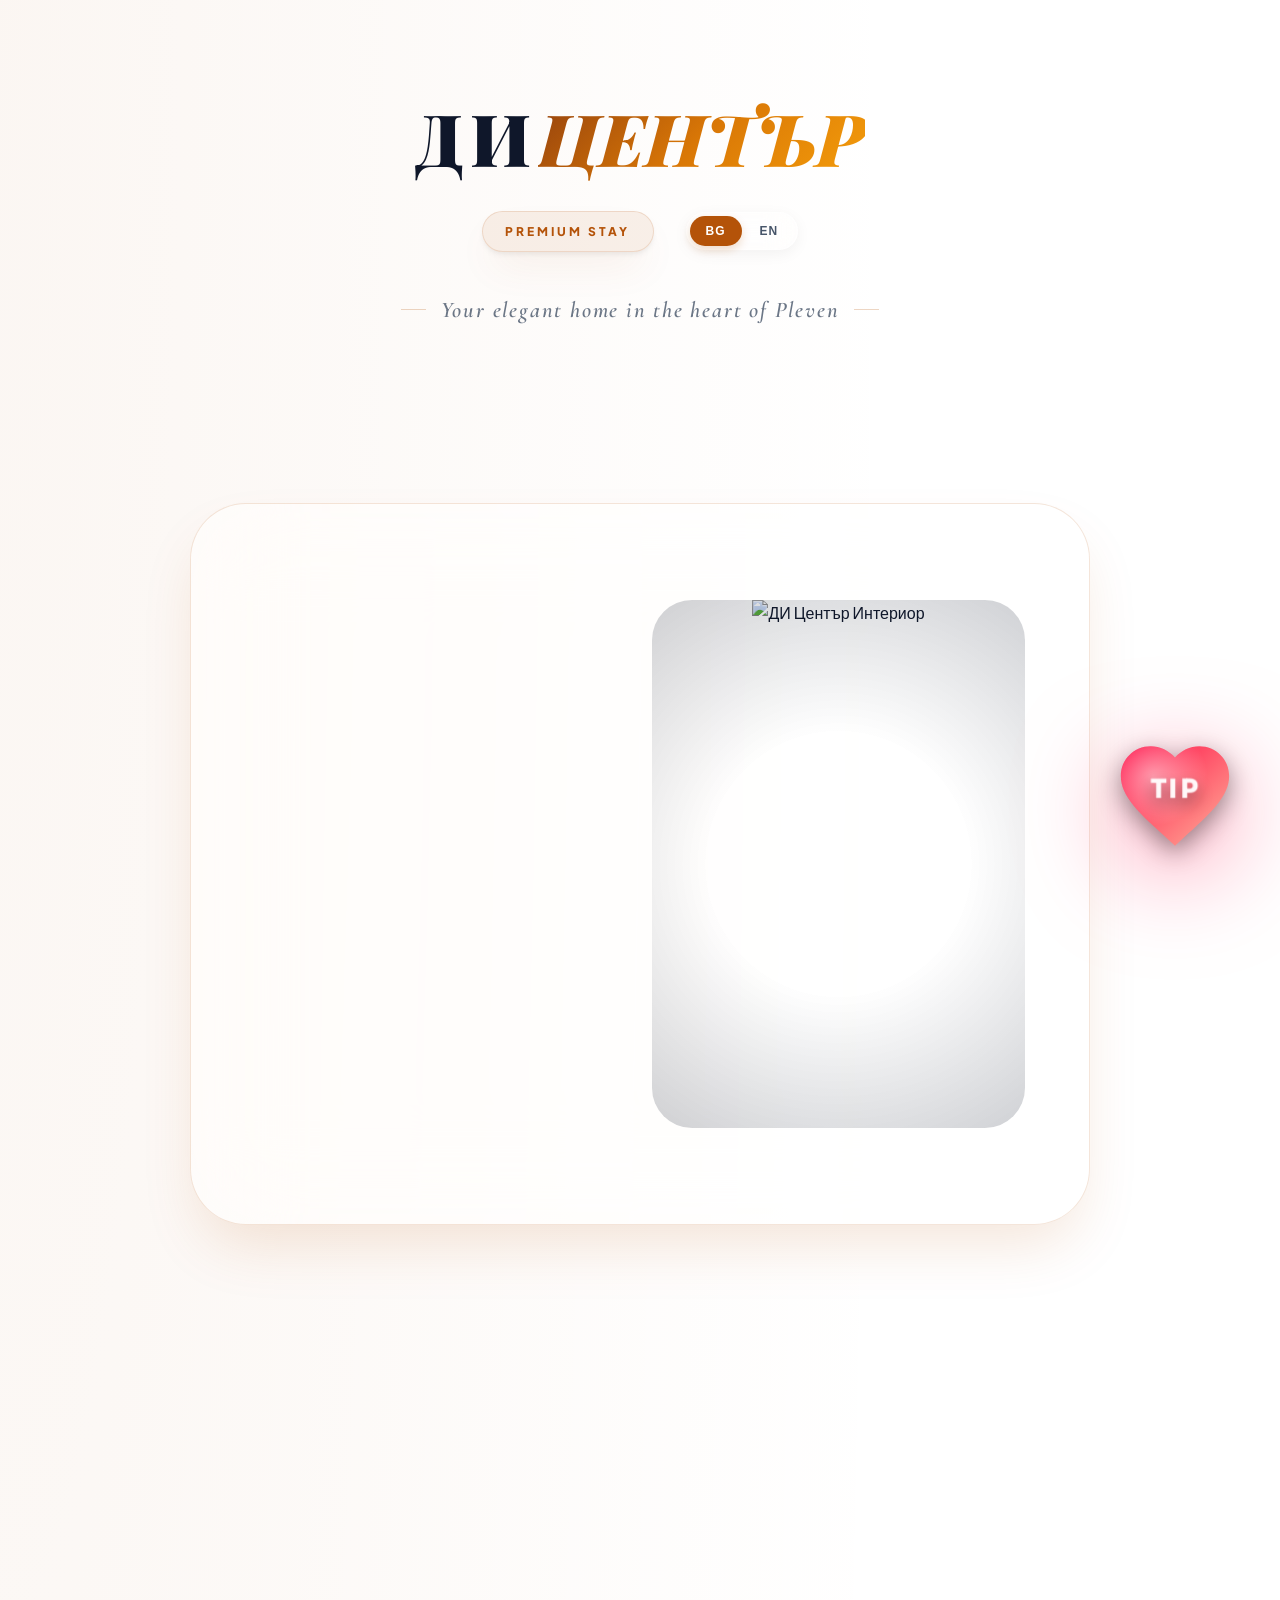
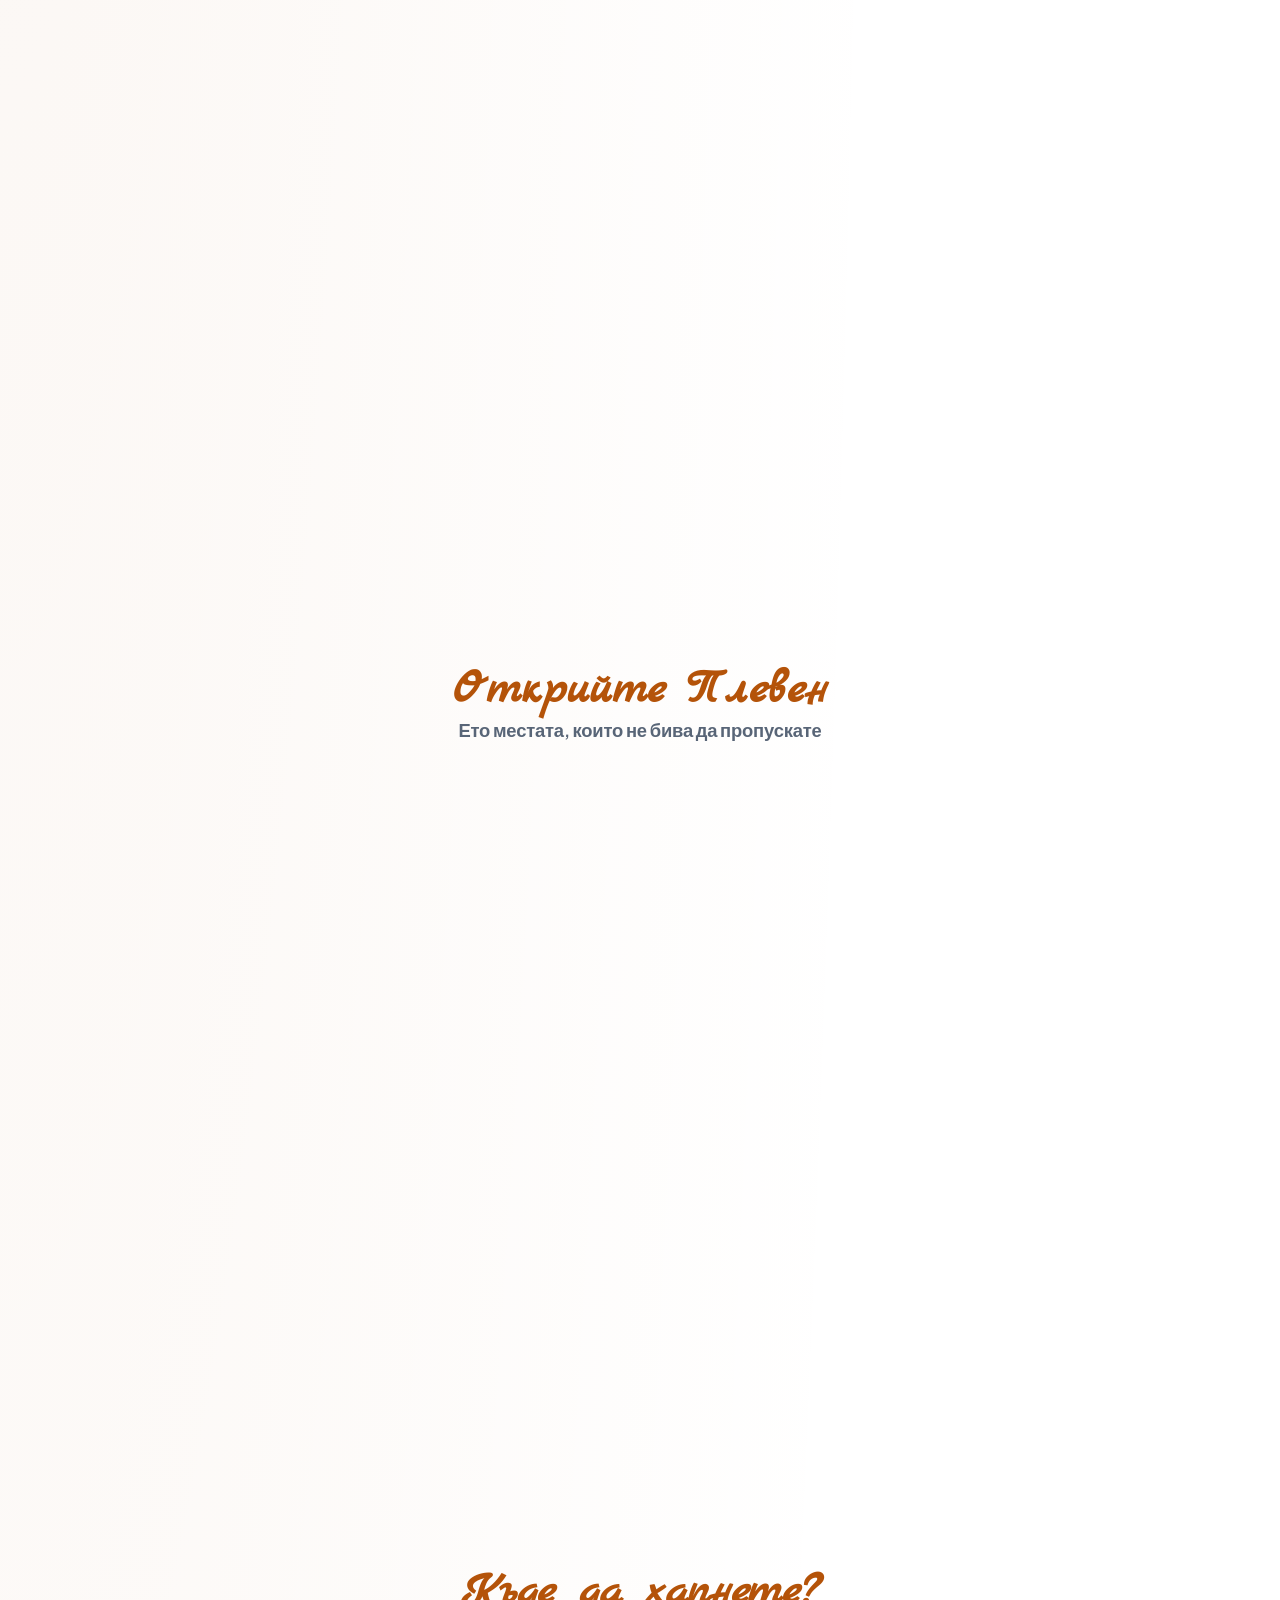
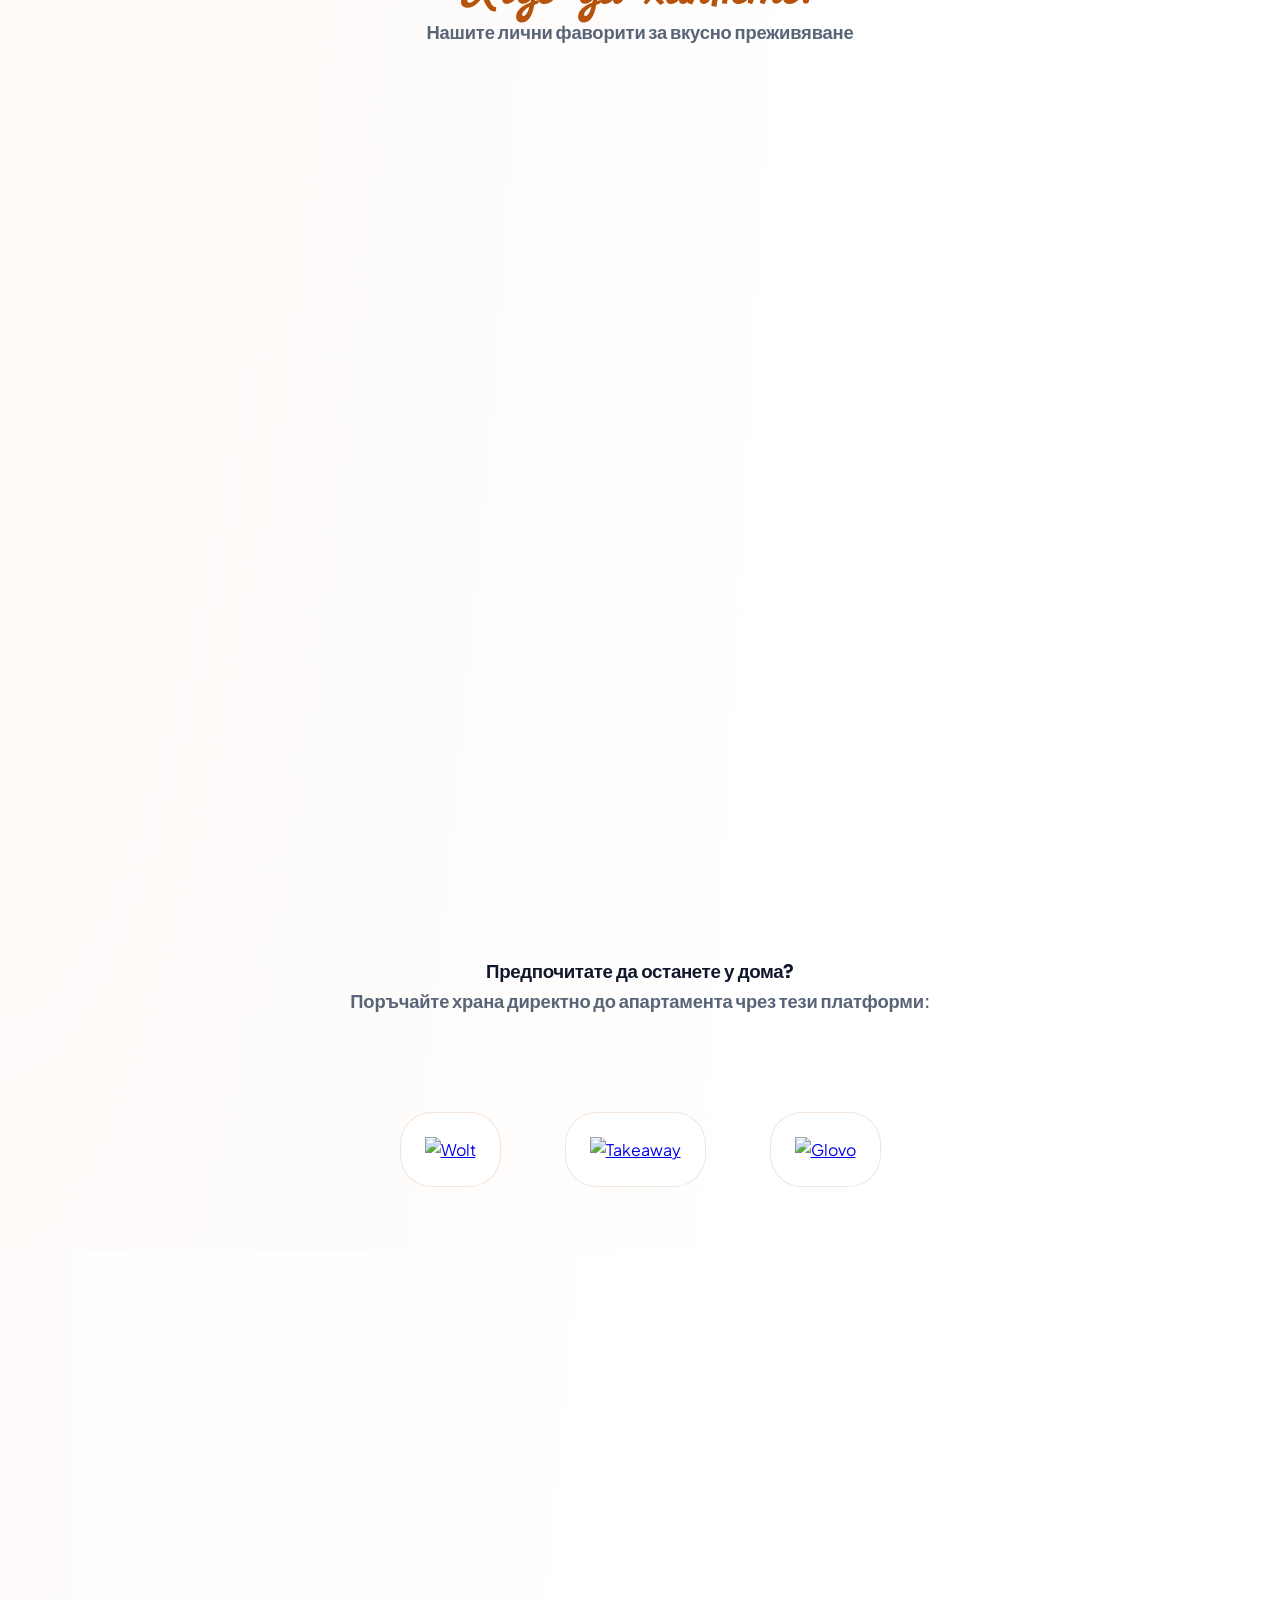
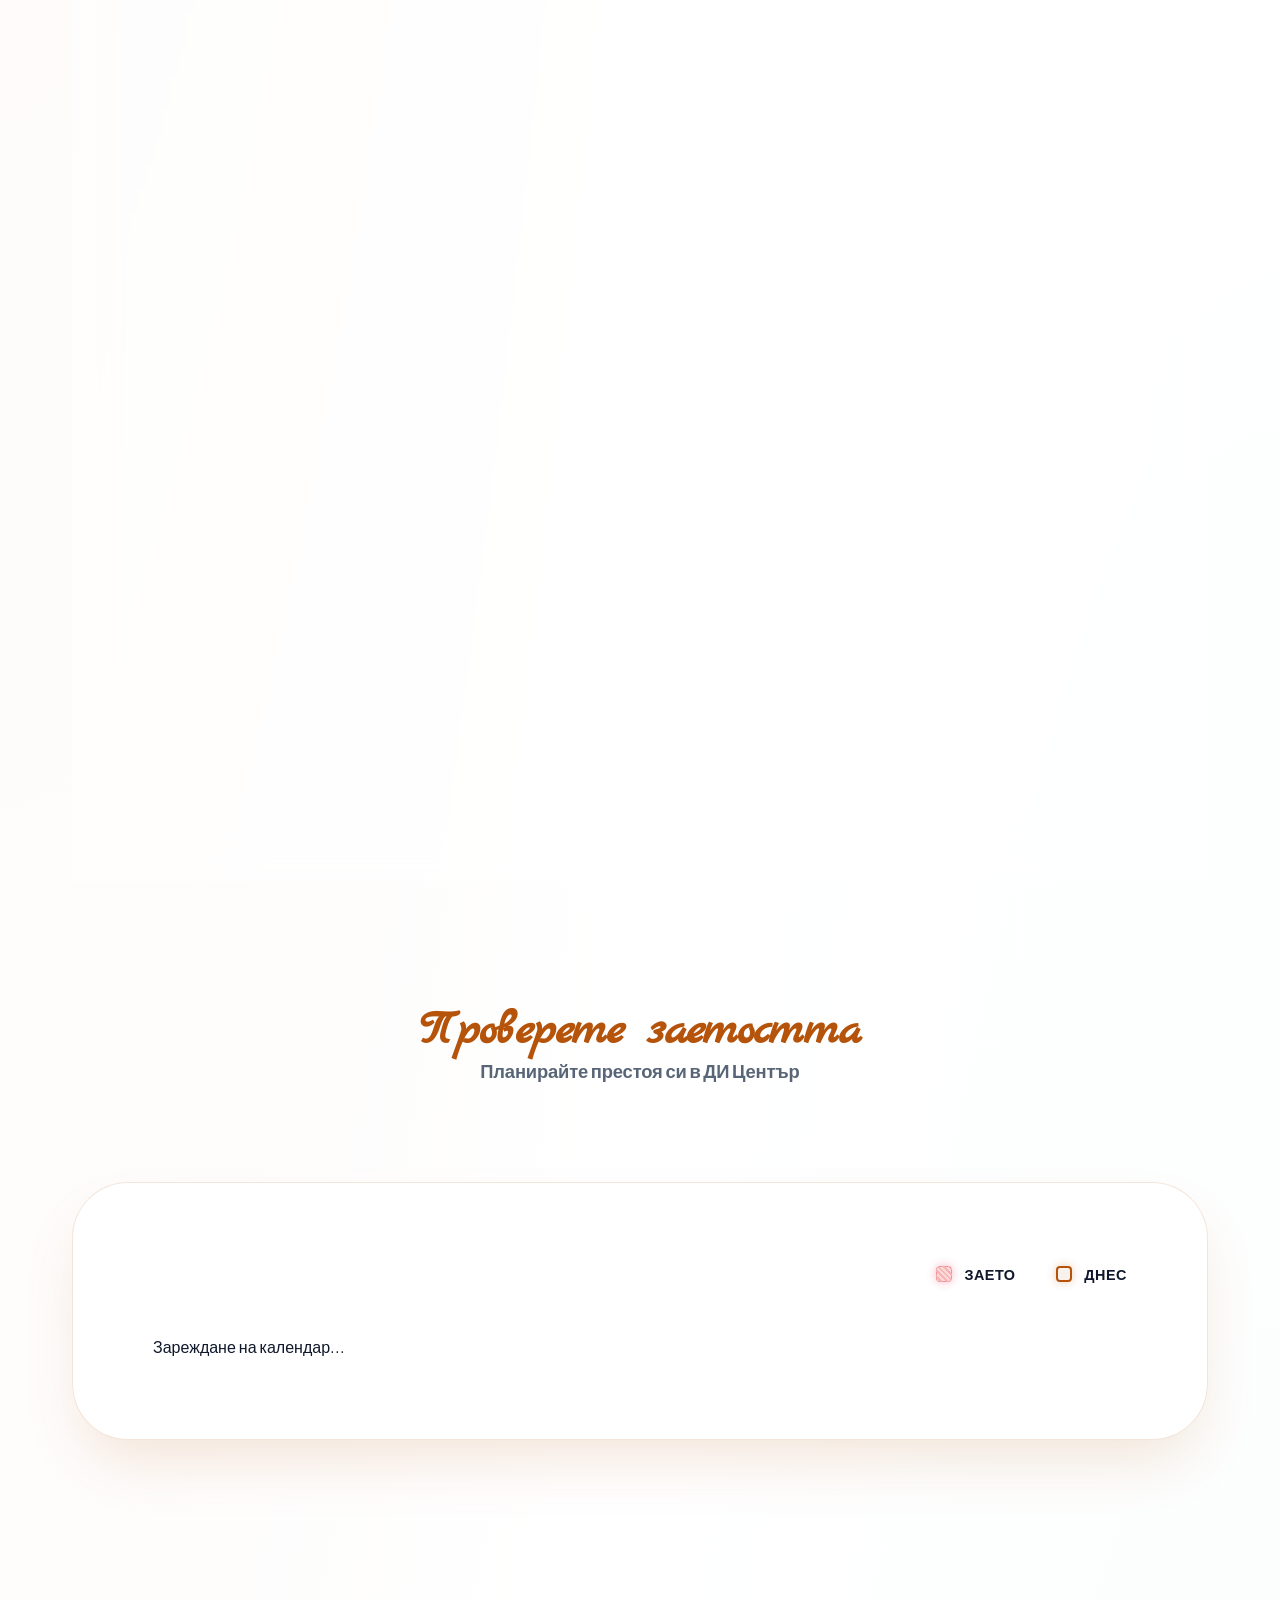
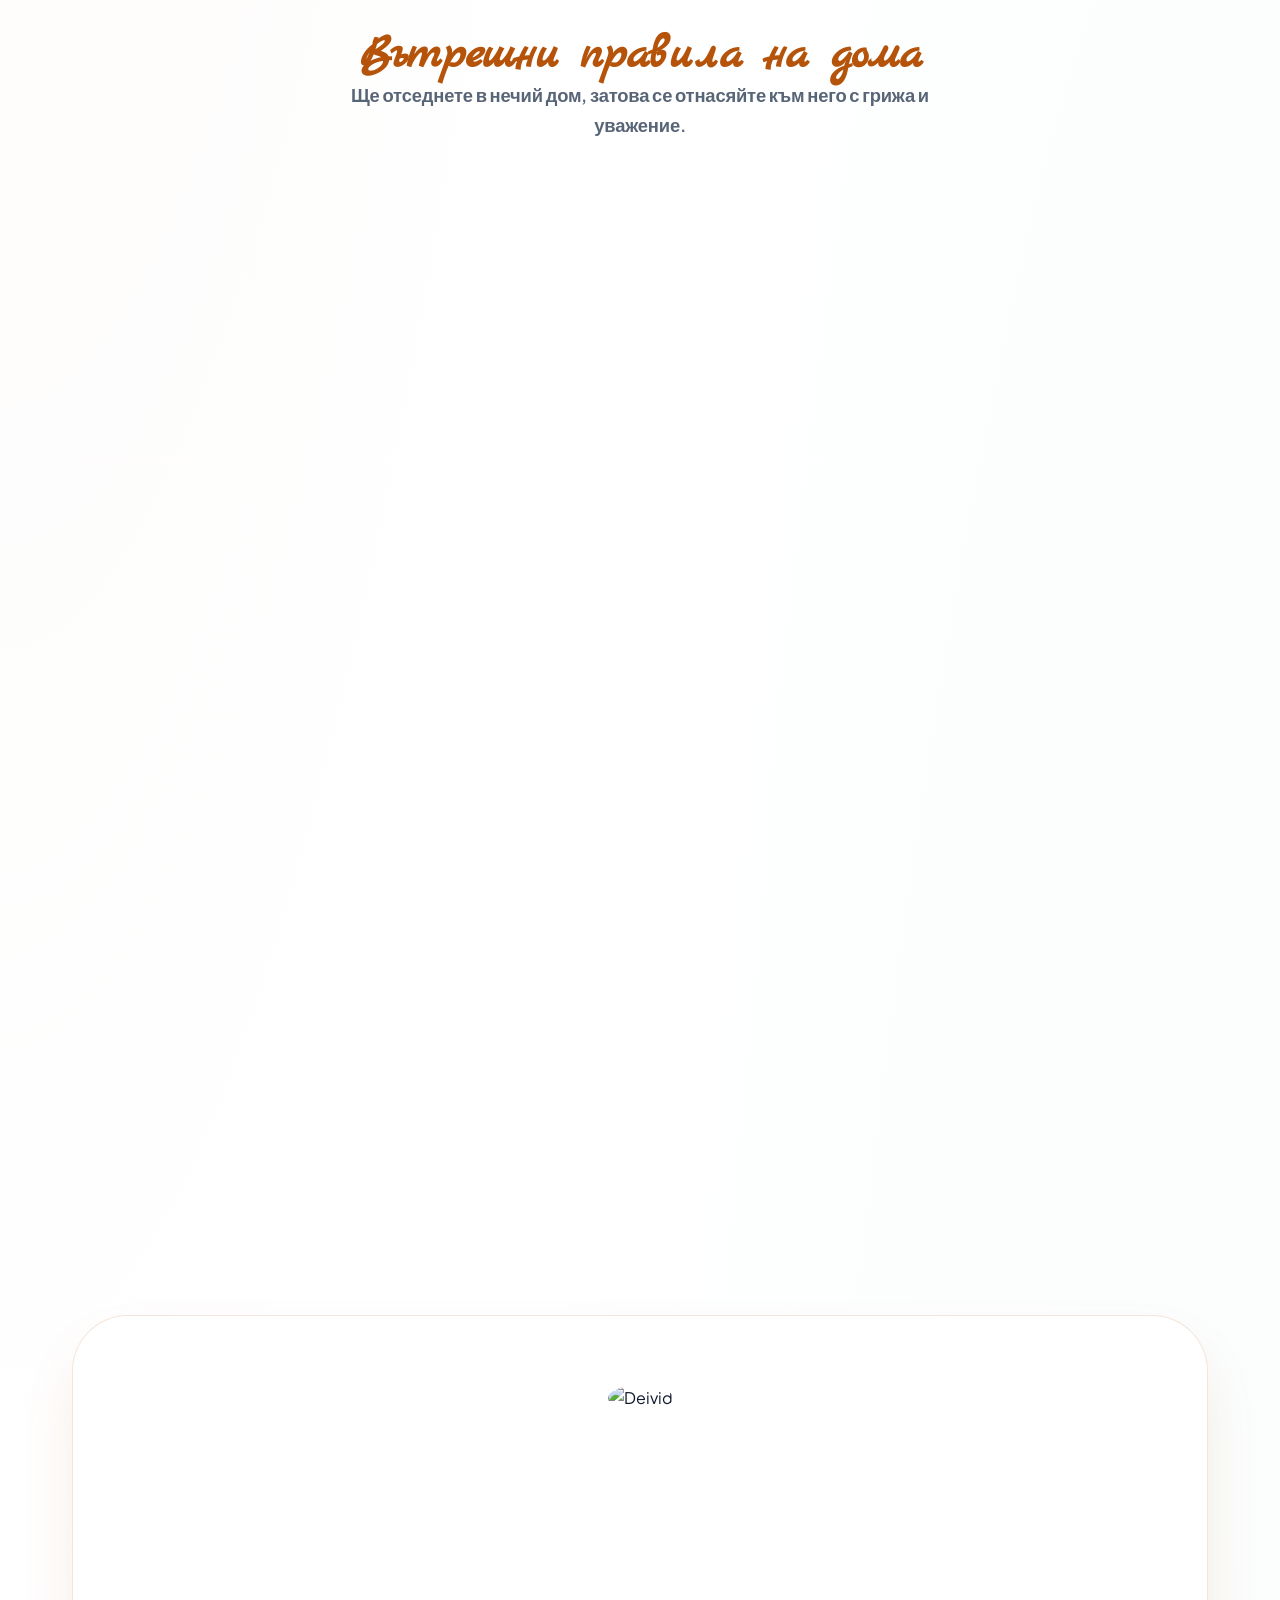
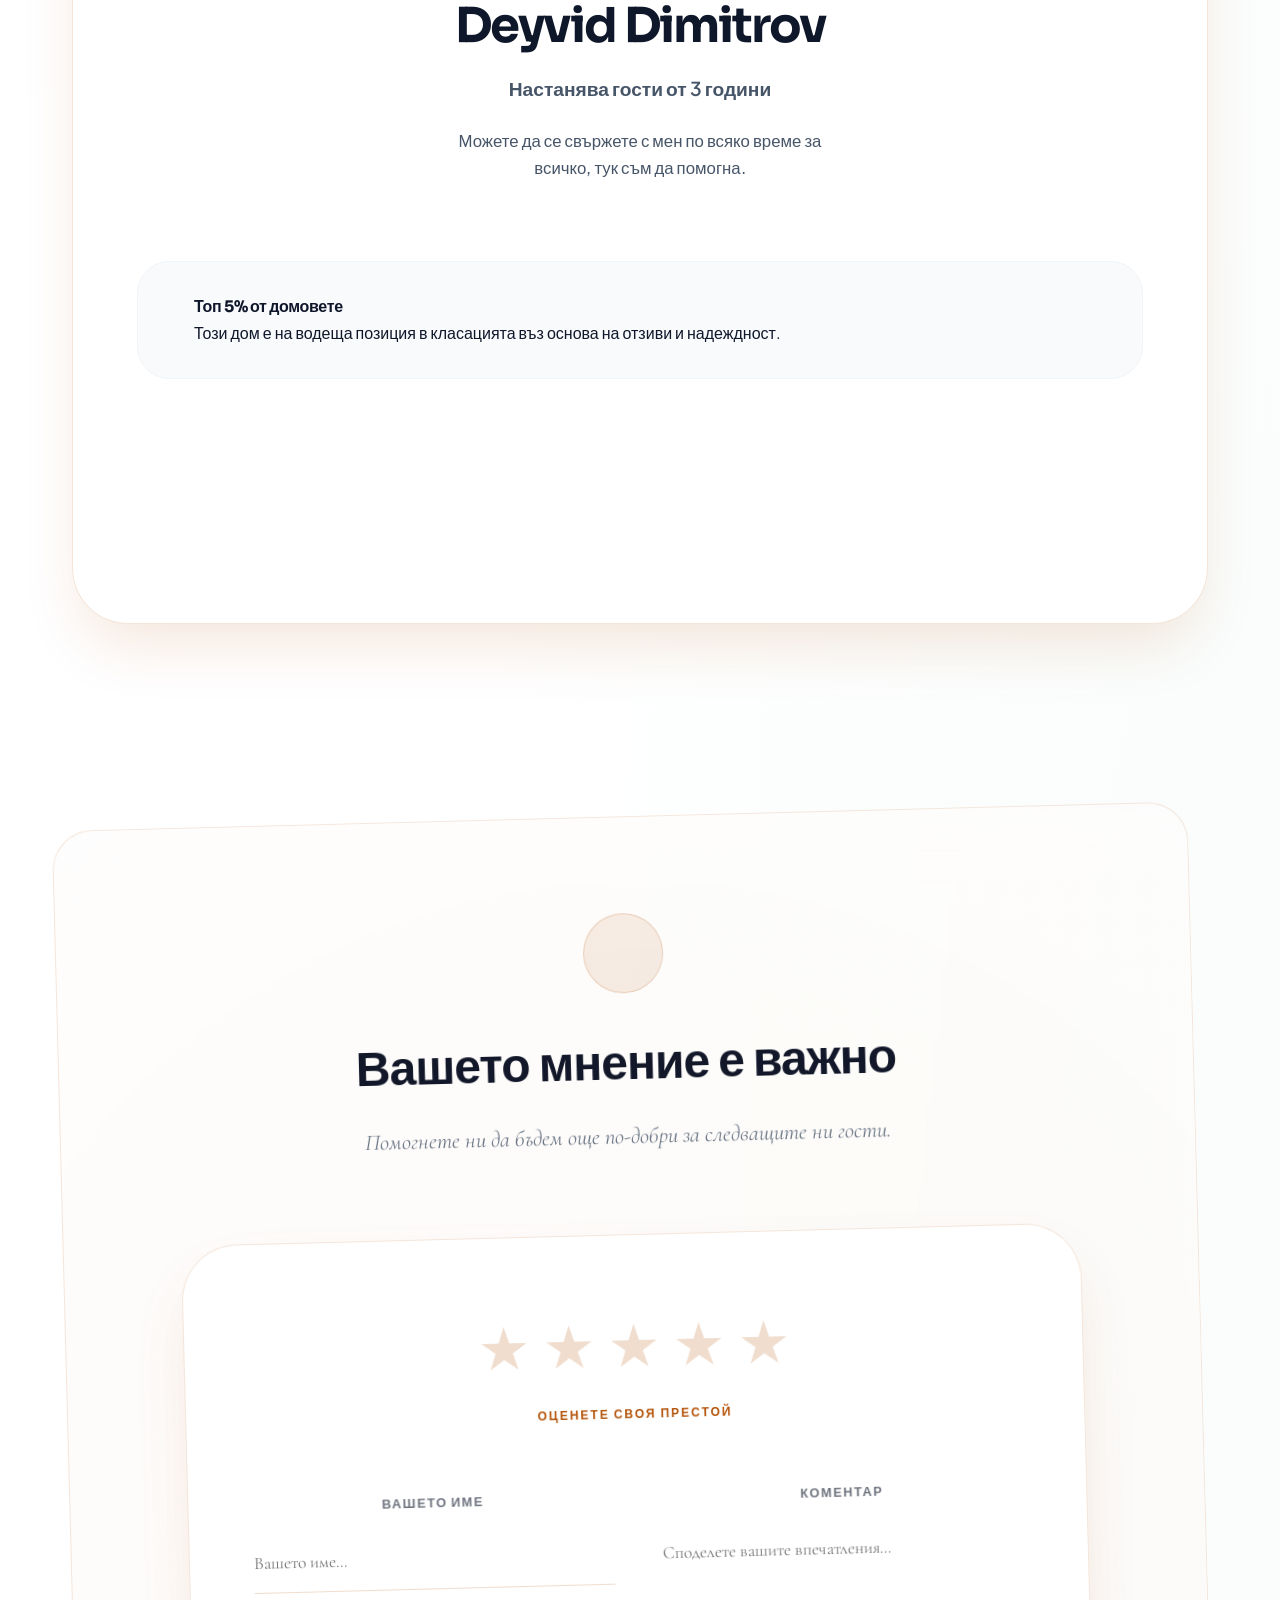
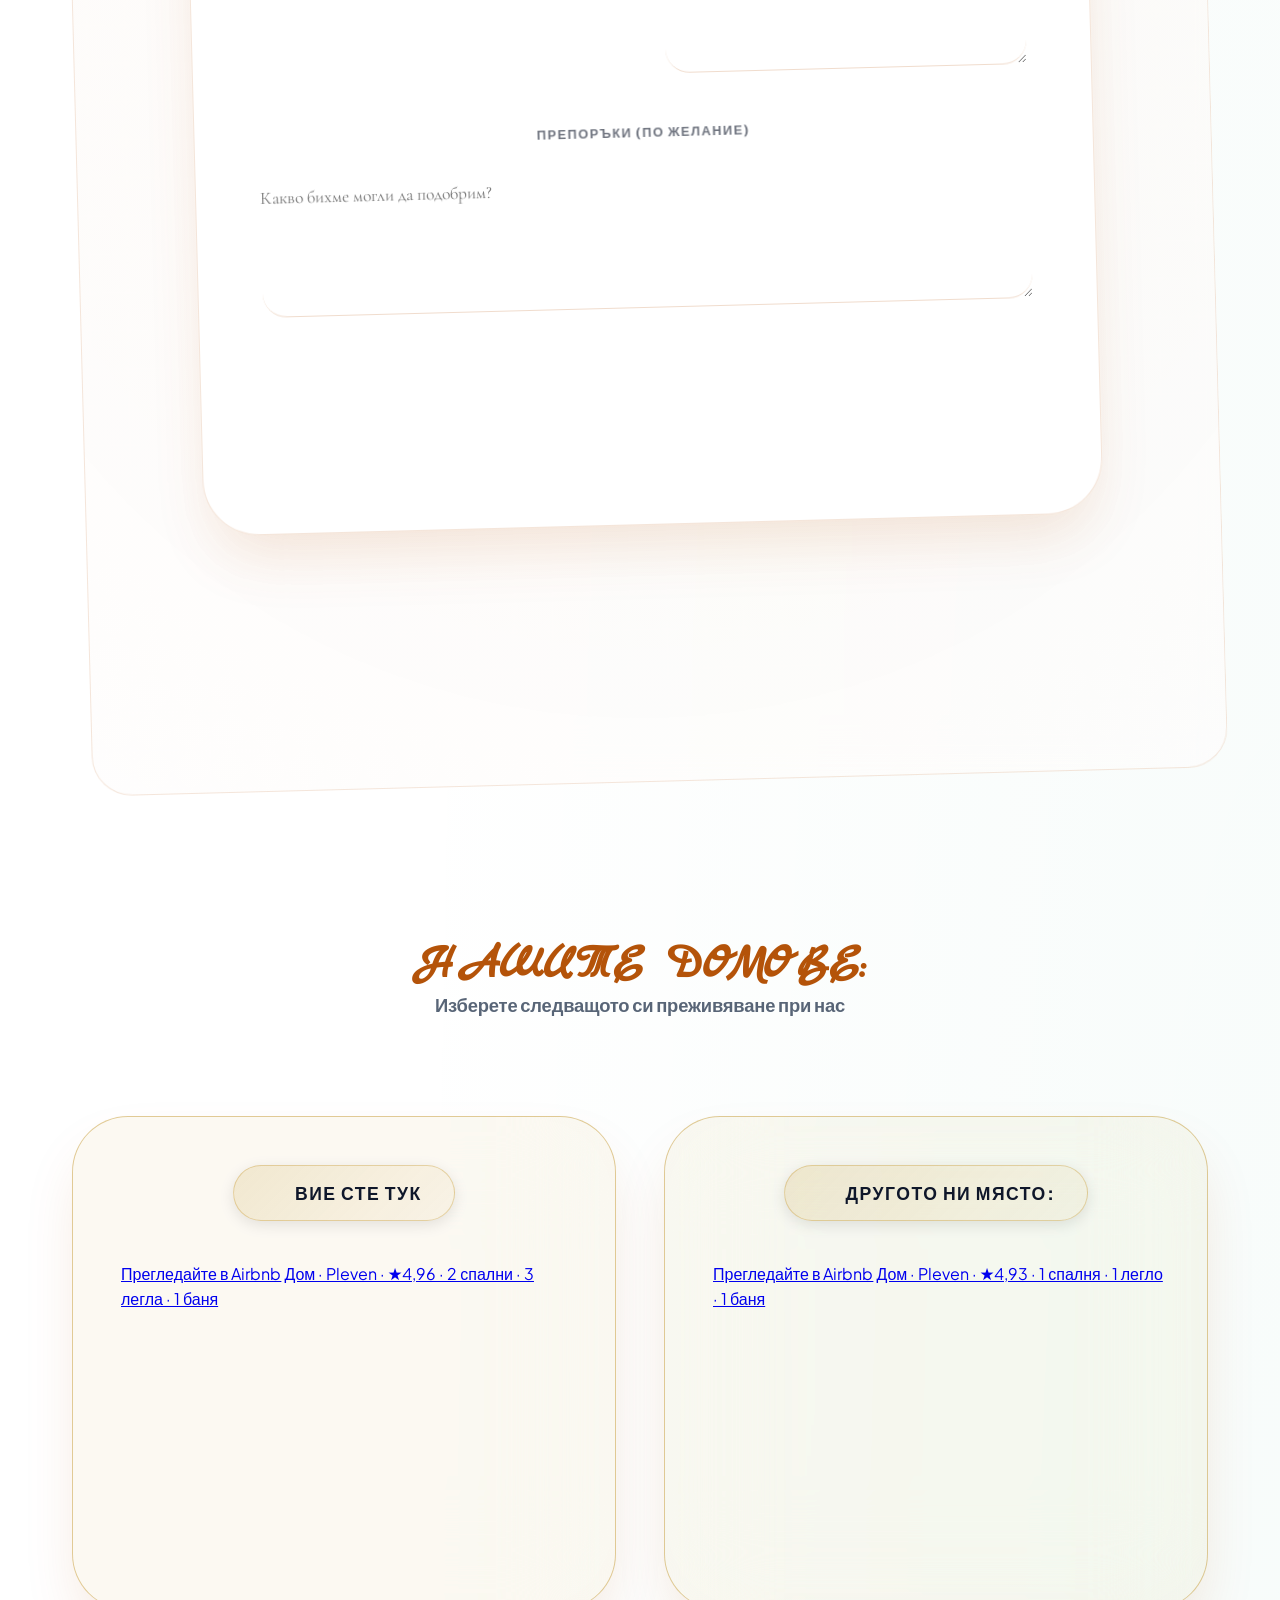
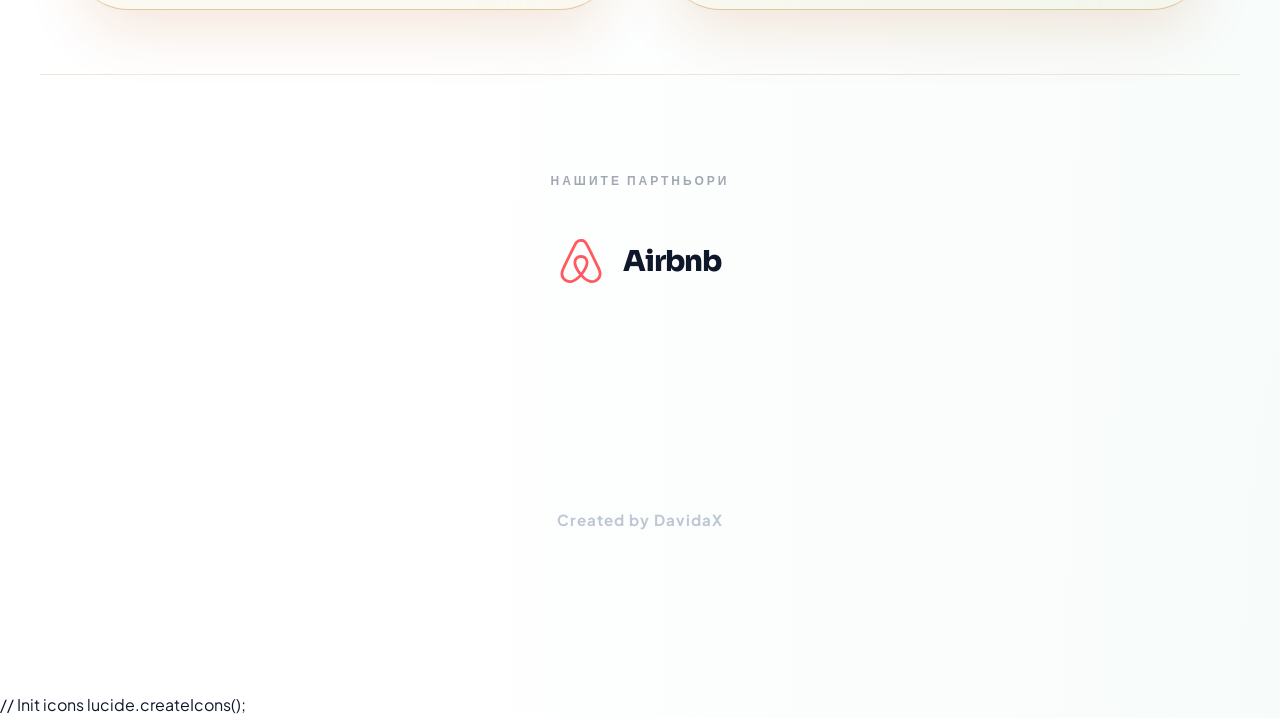
==== commit 4957557d: "Remove redundant breakfast payment note" ====
--- a/index.html
+++ b/index.html
@@ -241,7 +241,6 @@
                             </svg>
                             <span data-i18n="breakfast-btn">ПОРЪЧАЙ ЗАКУСКА</span>
                         </a>
-                        <p class="order-note" data-i18n="breakfast-note">Моля, добавете основание: Поръчка-Закуска</p>
                     </div>
 
                     <div class="exp-testimonial">
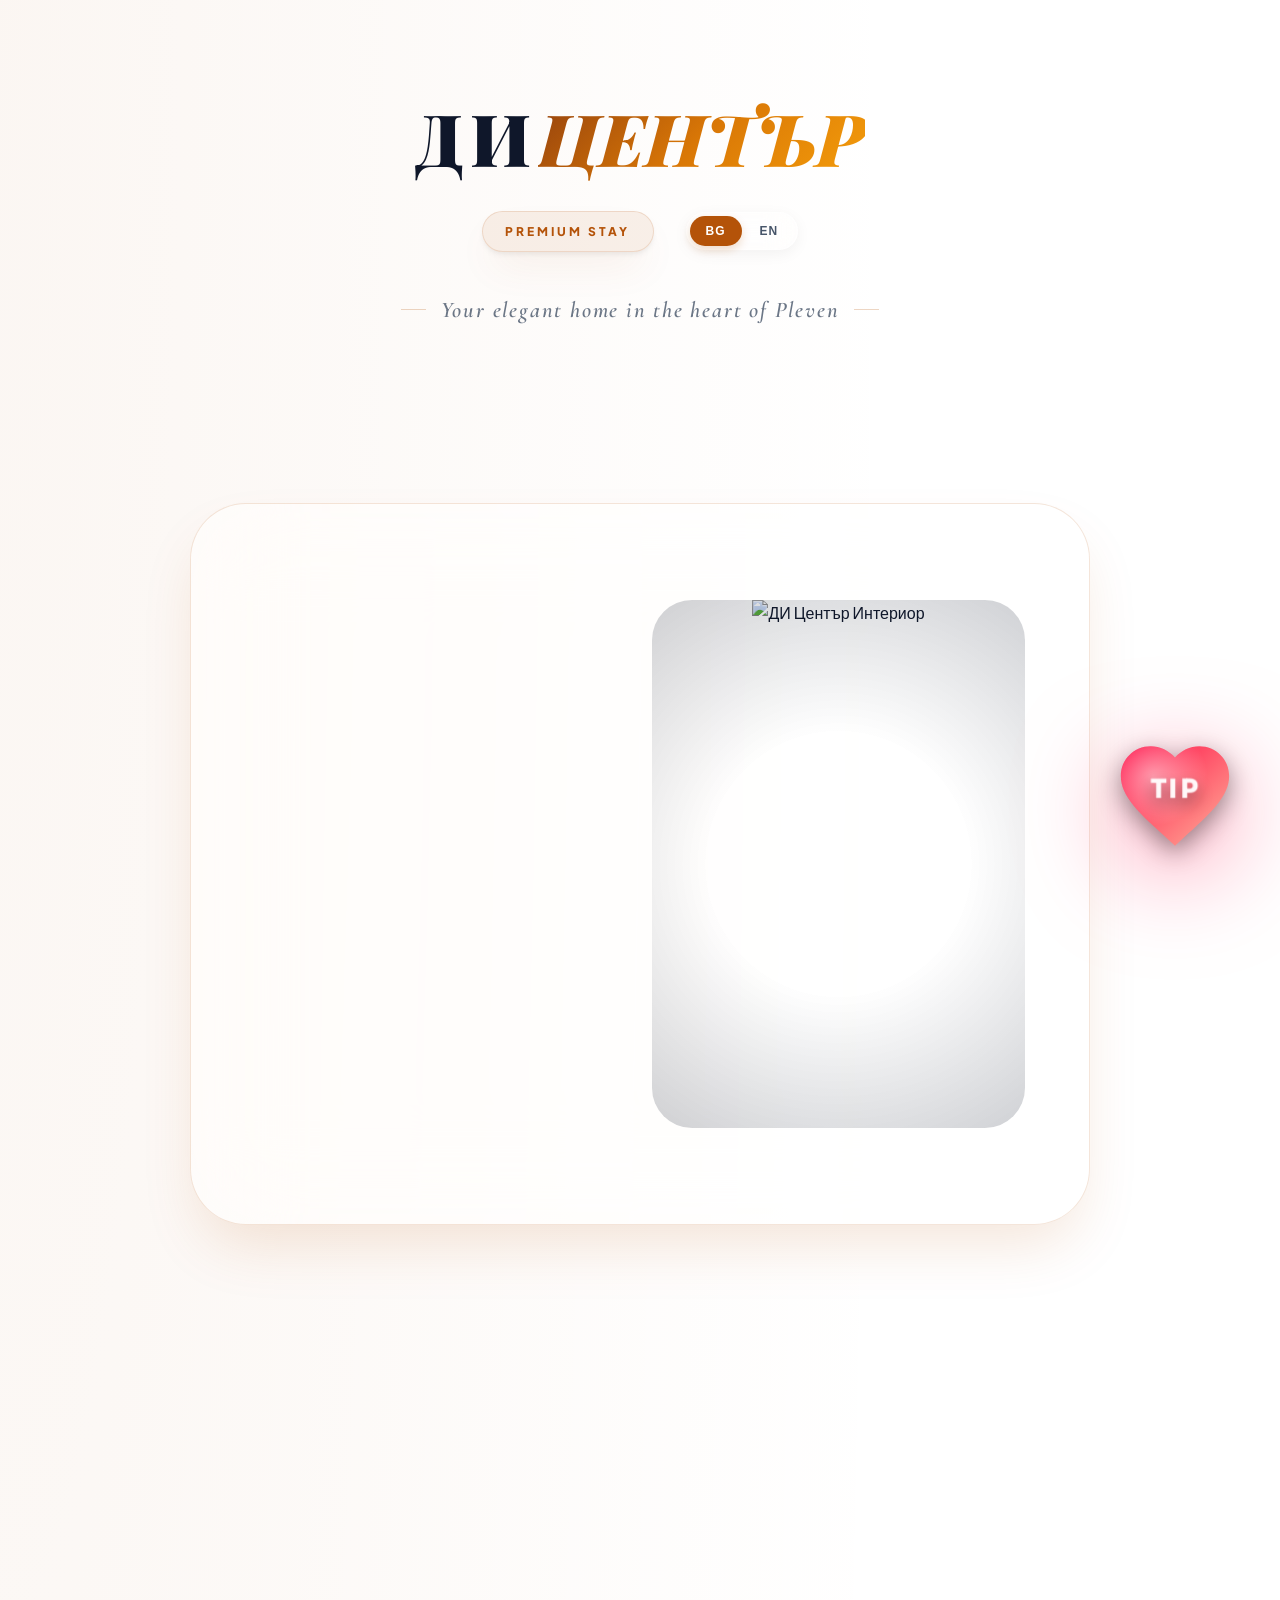
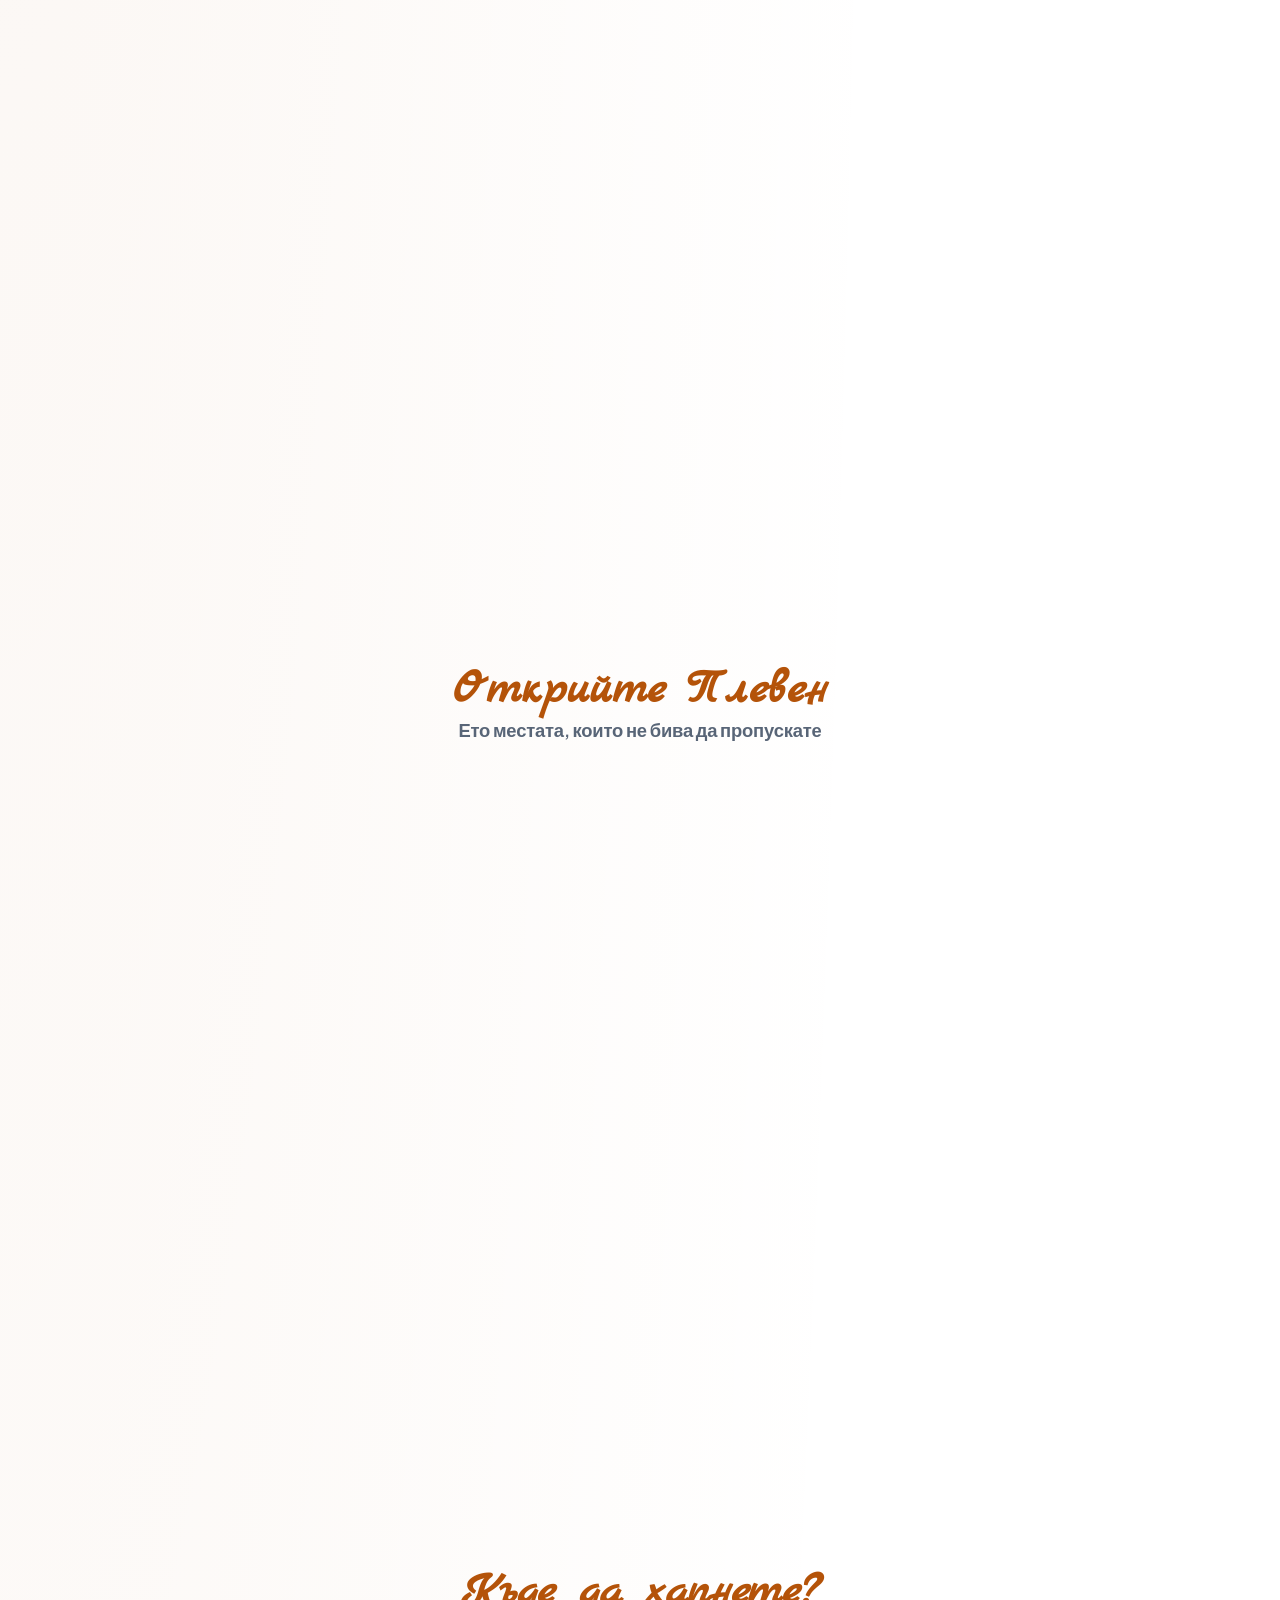
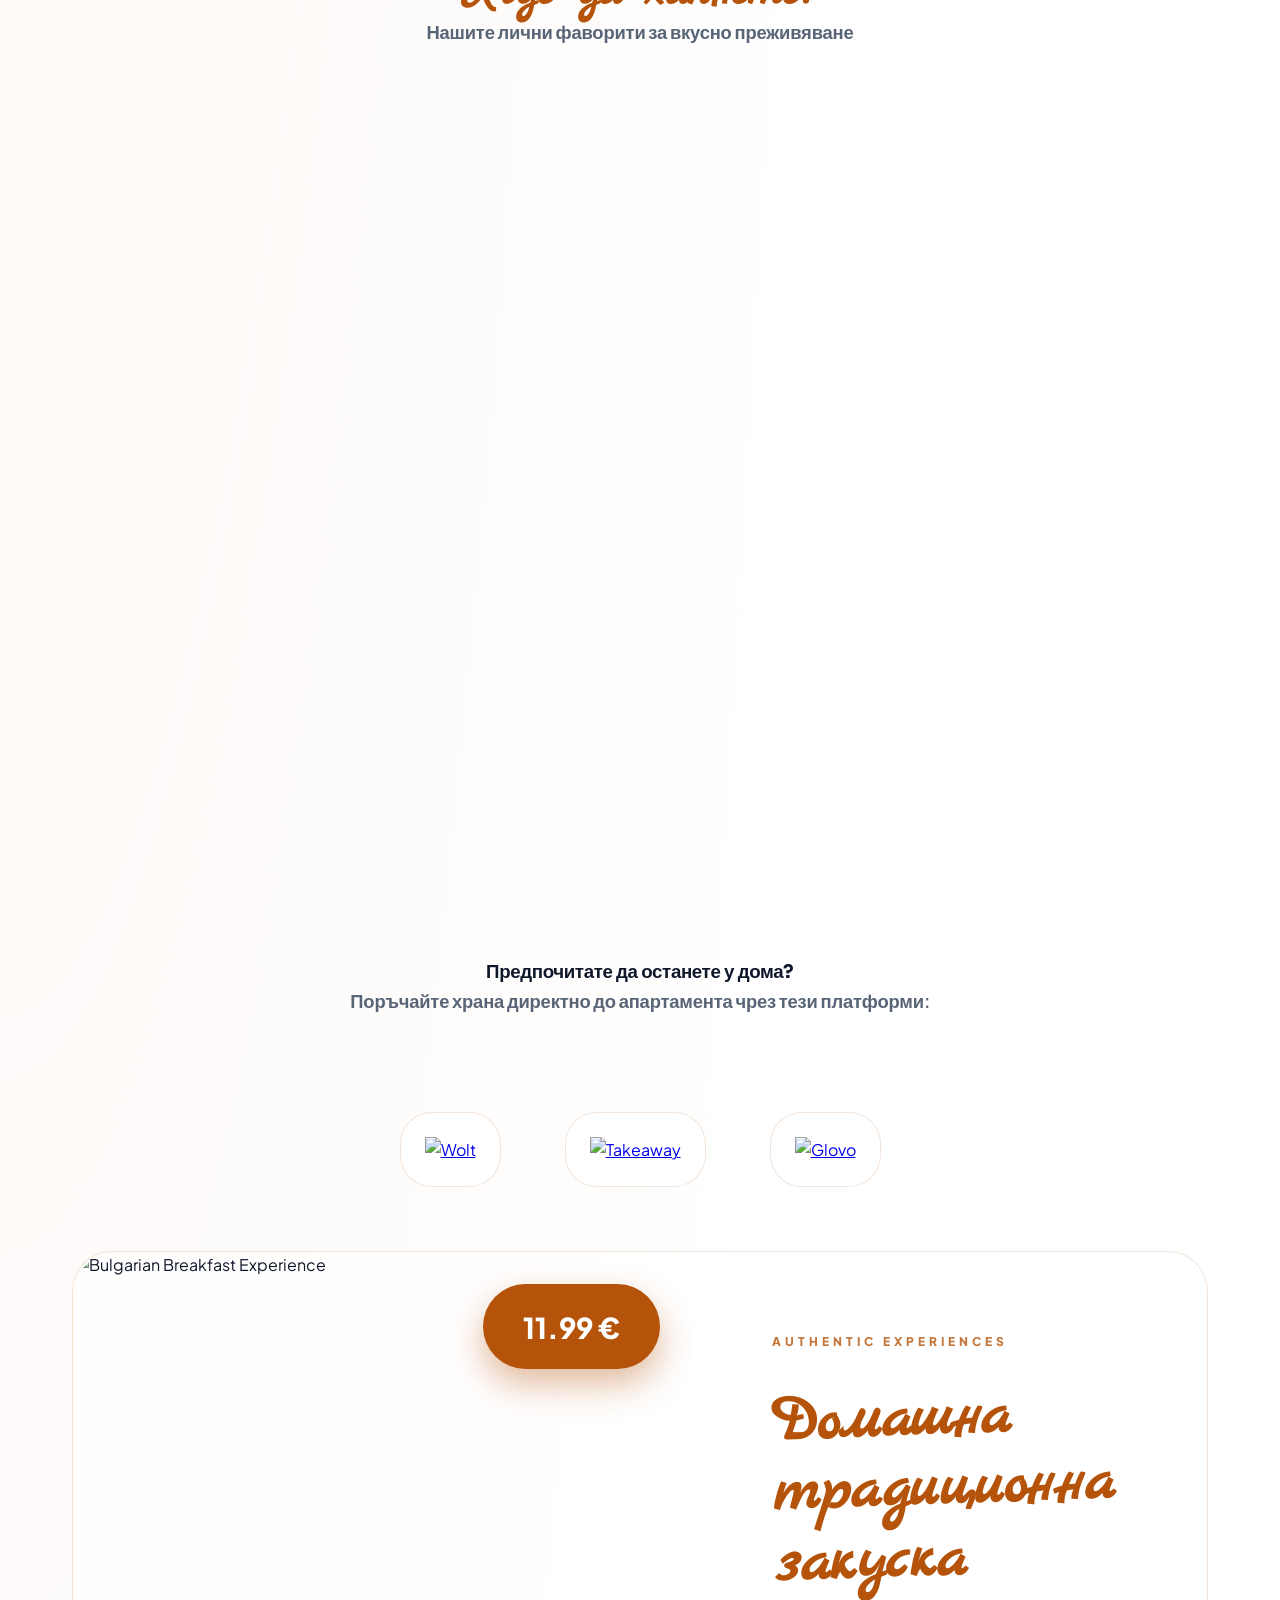
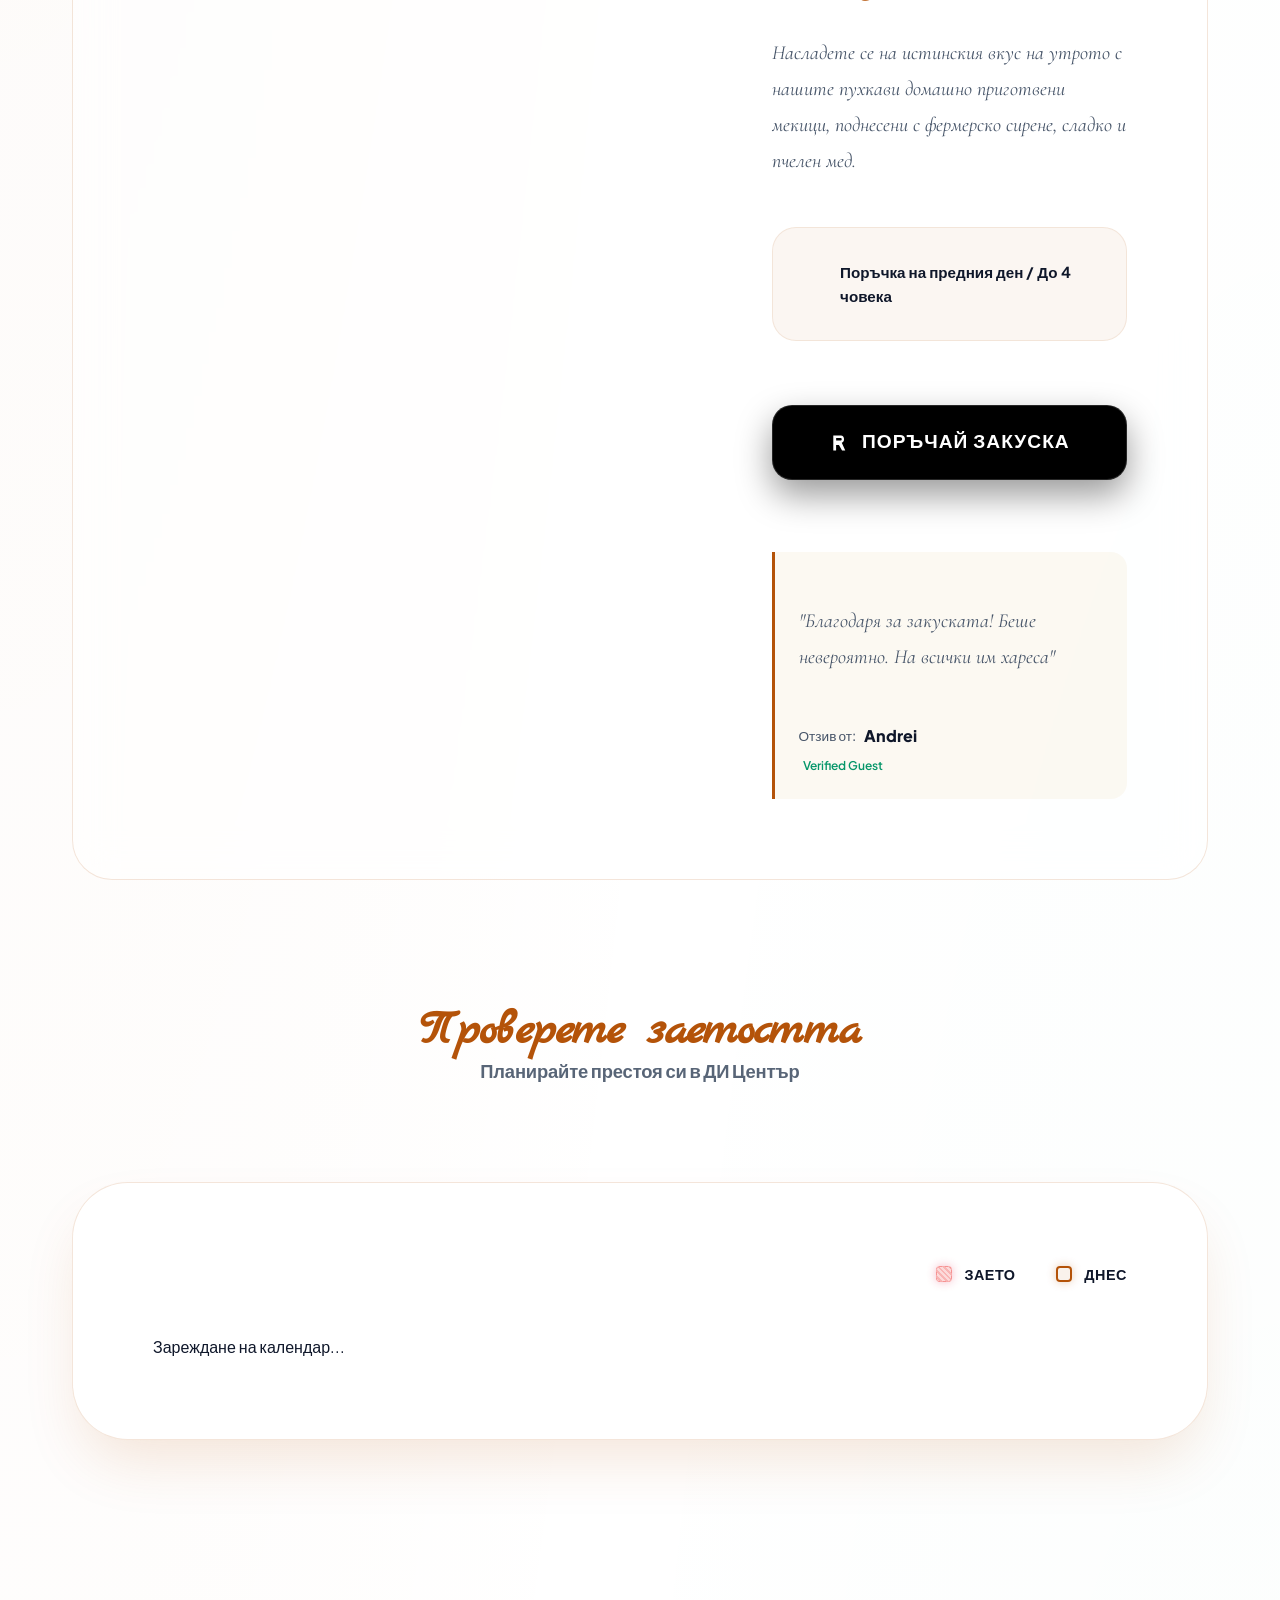
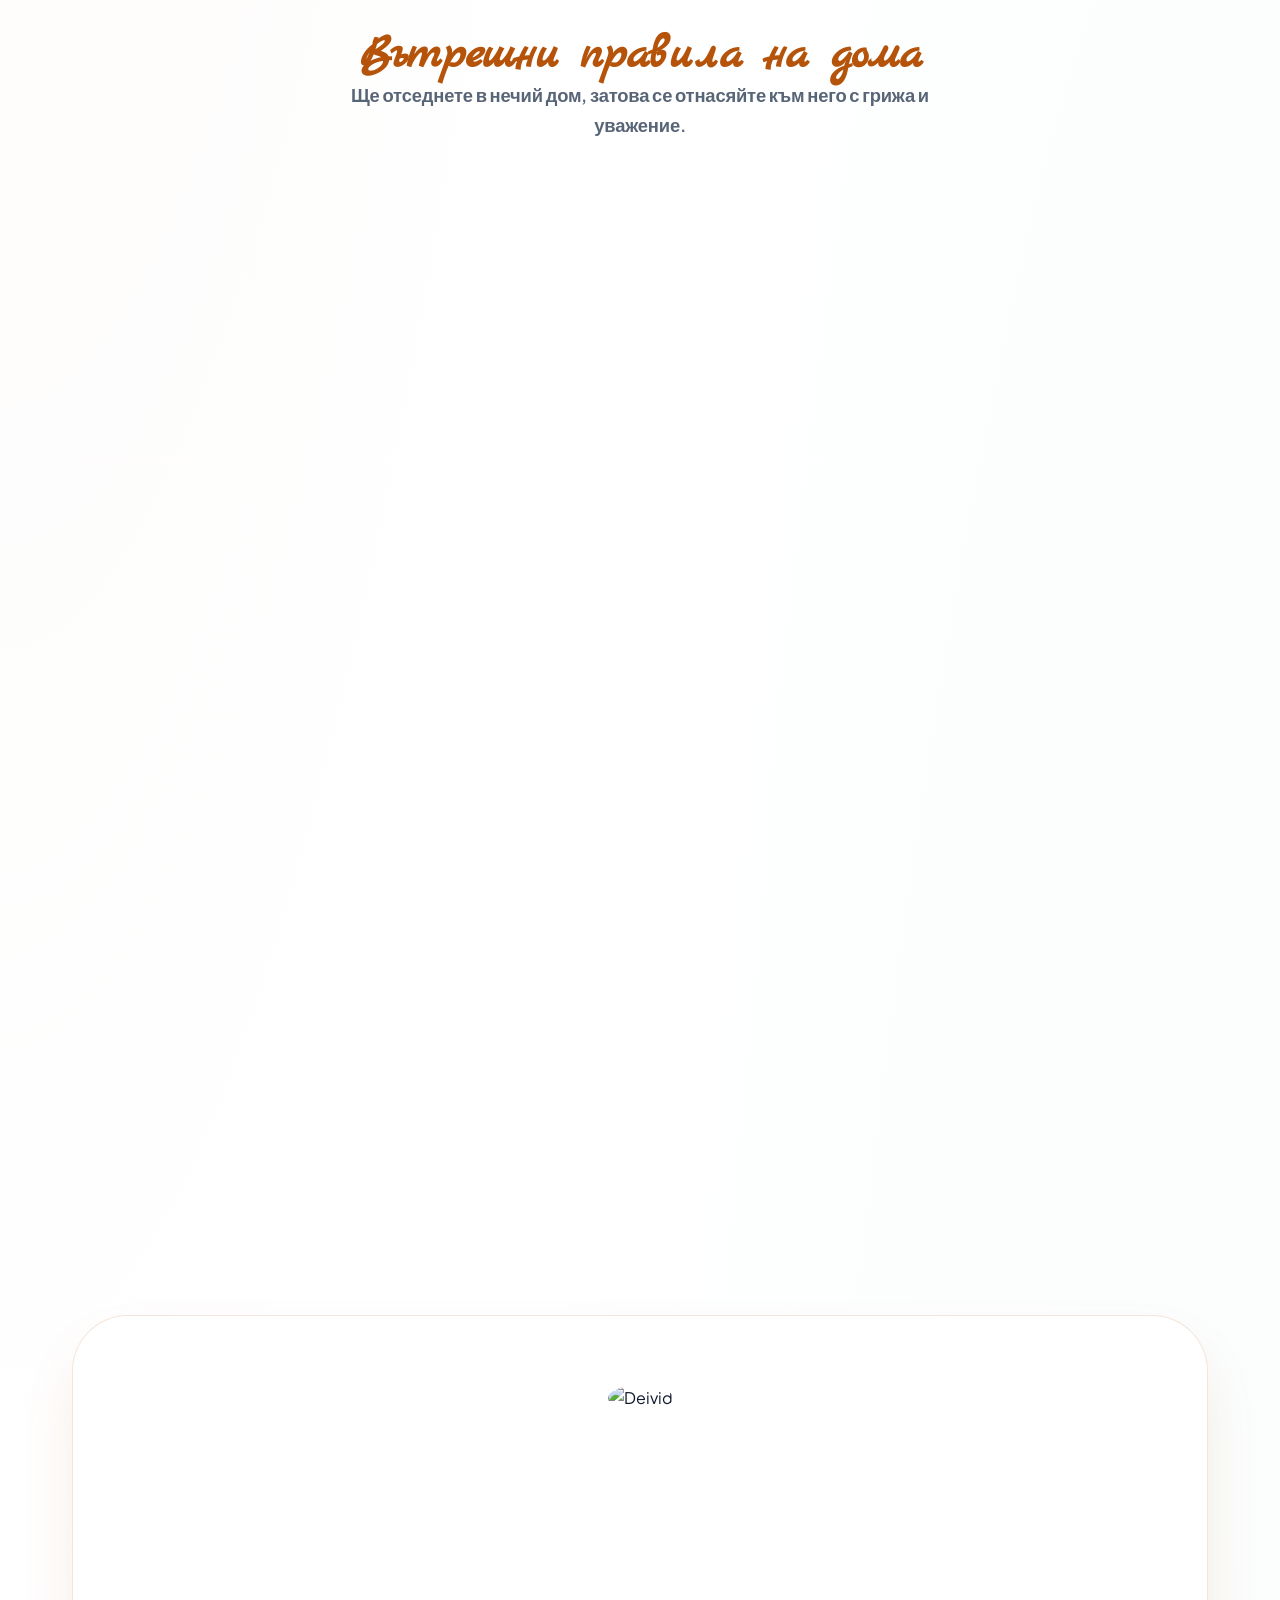
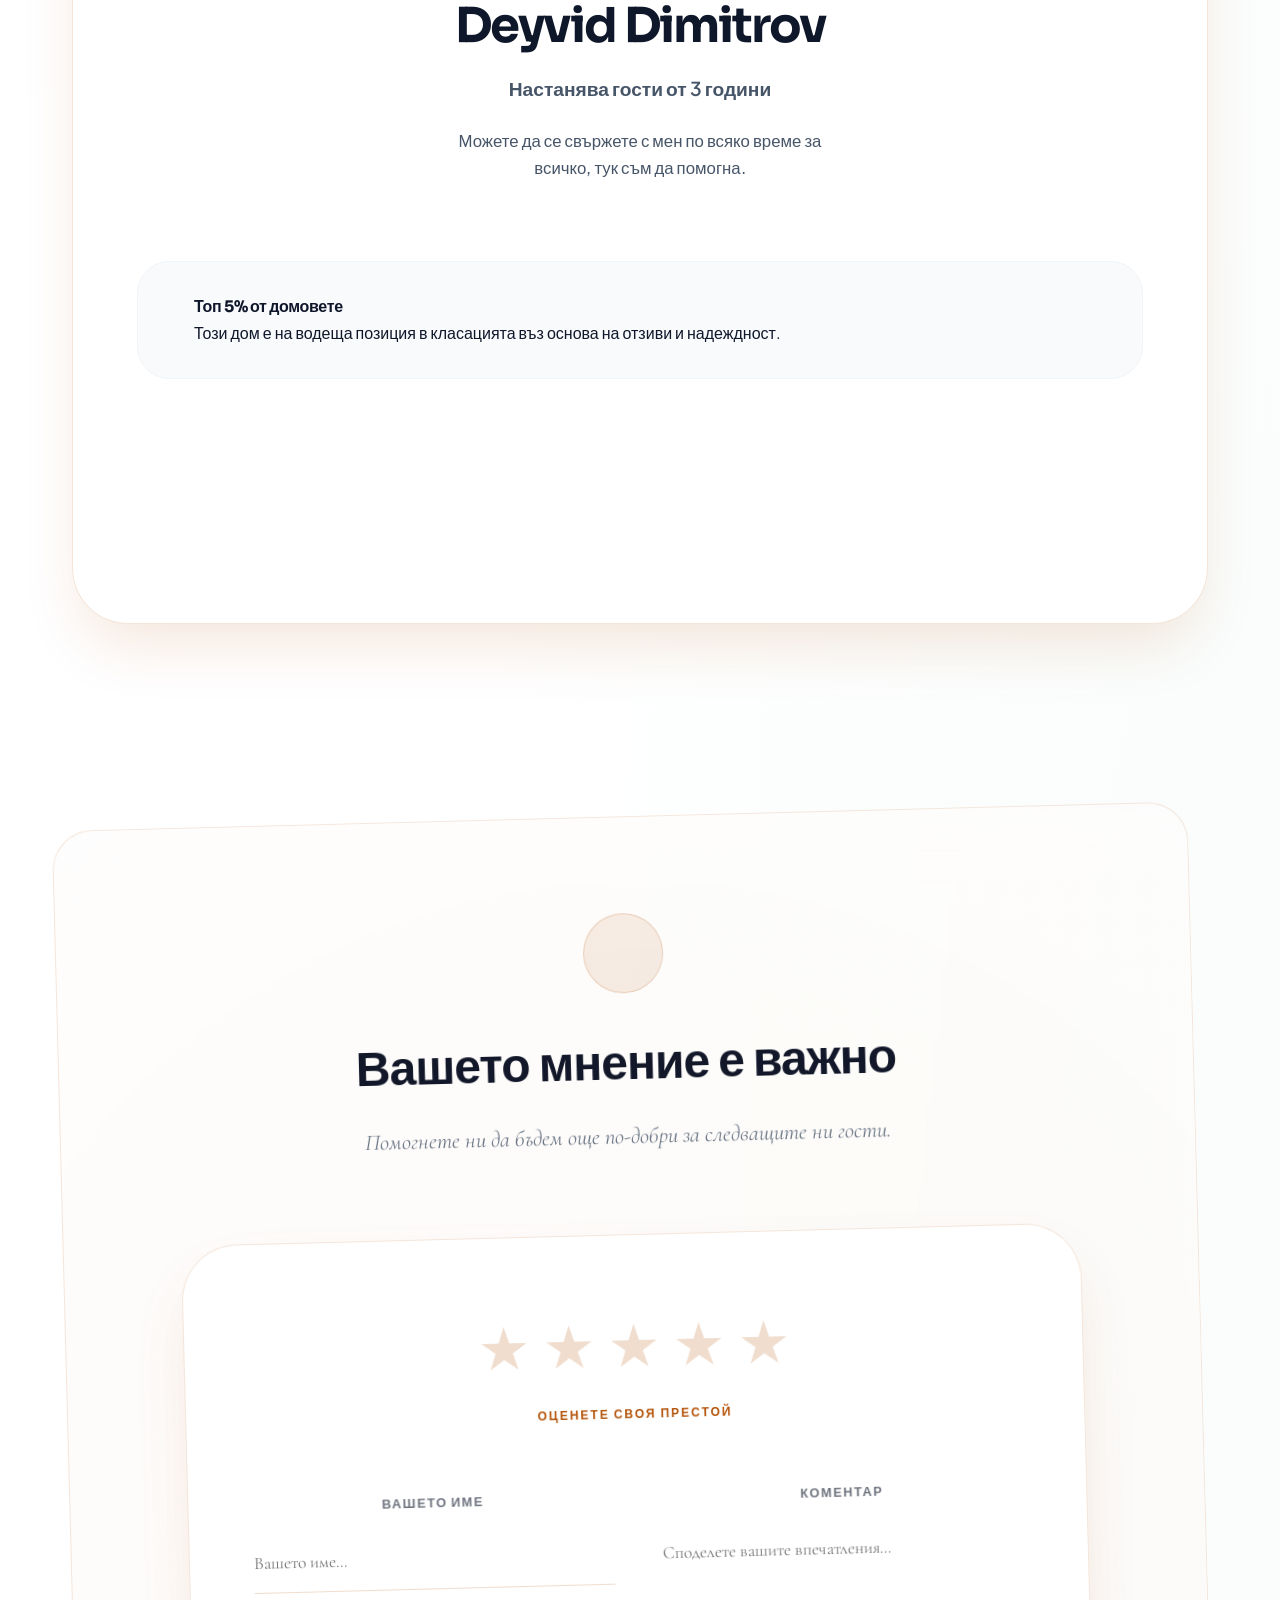
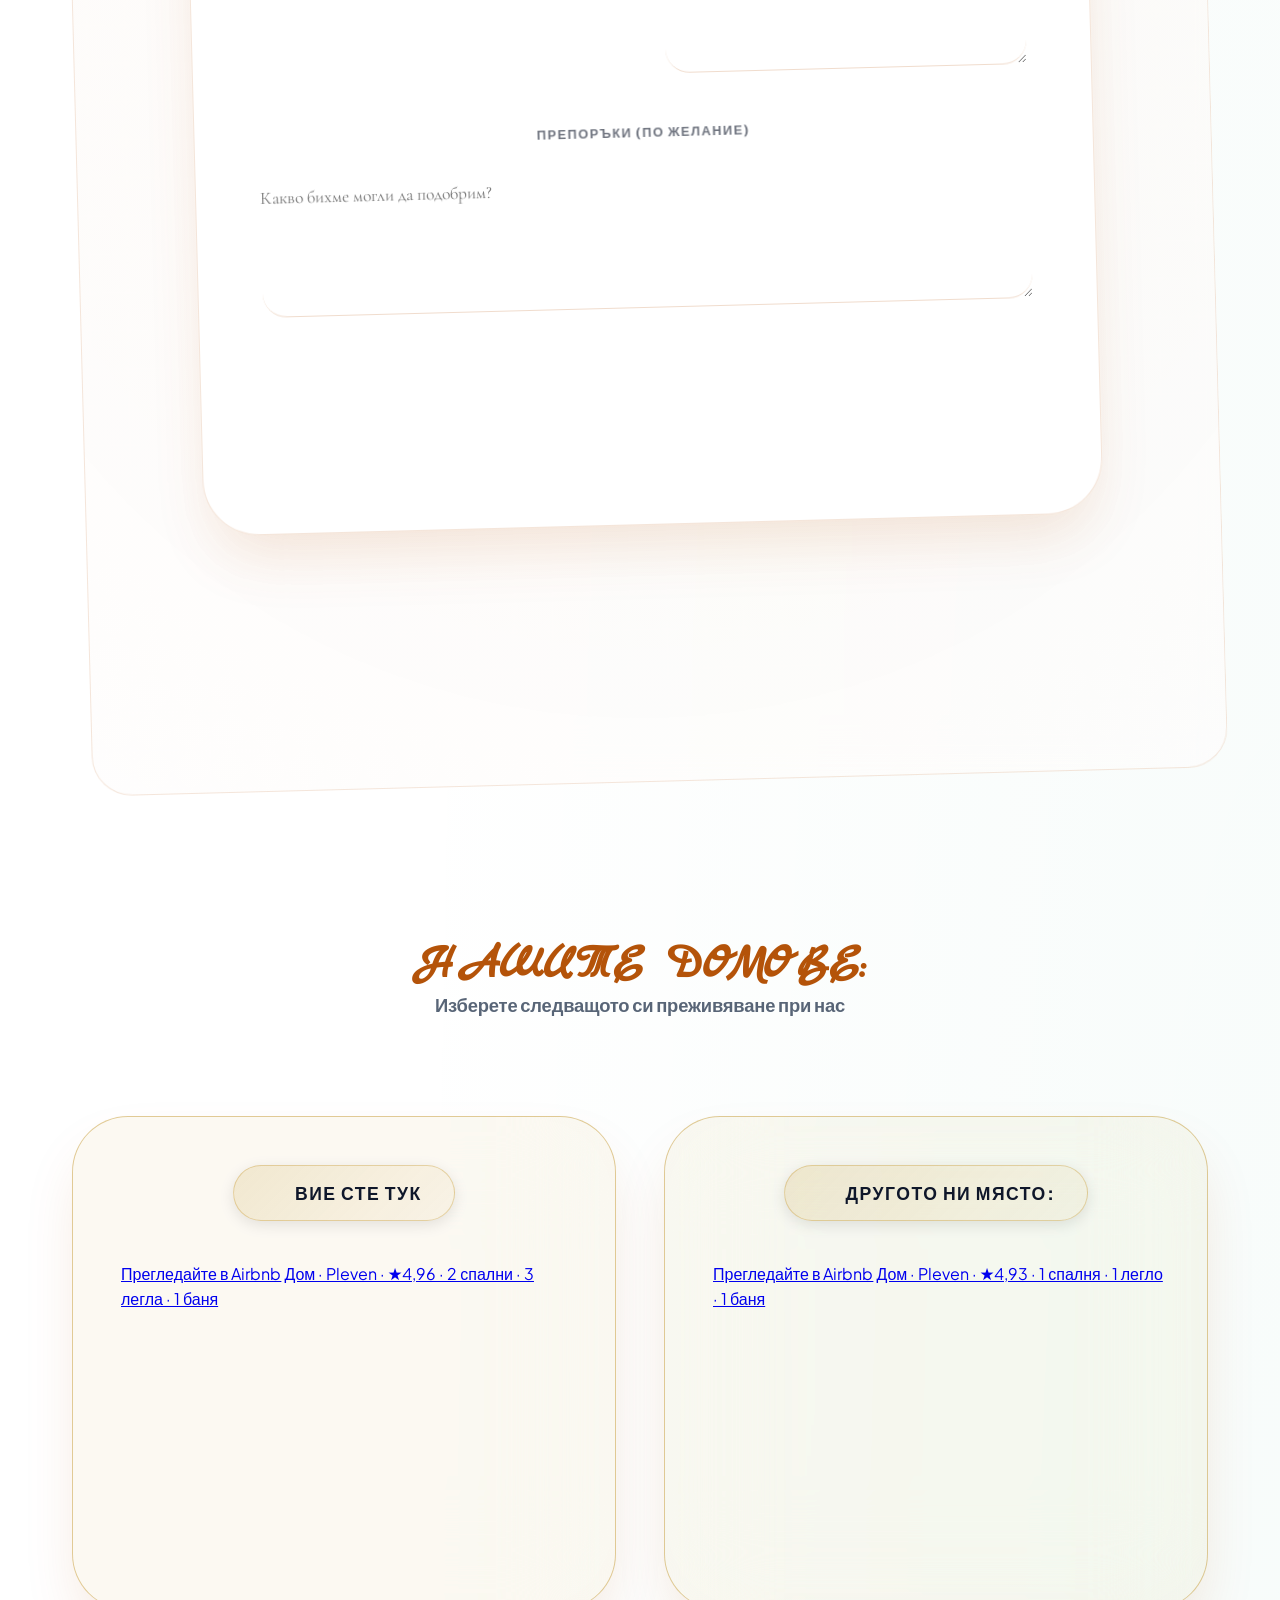
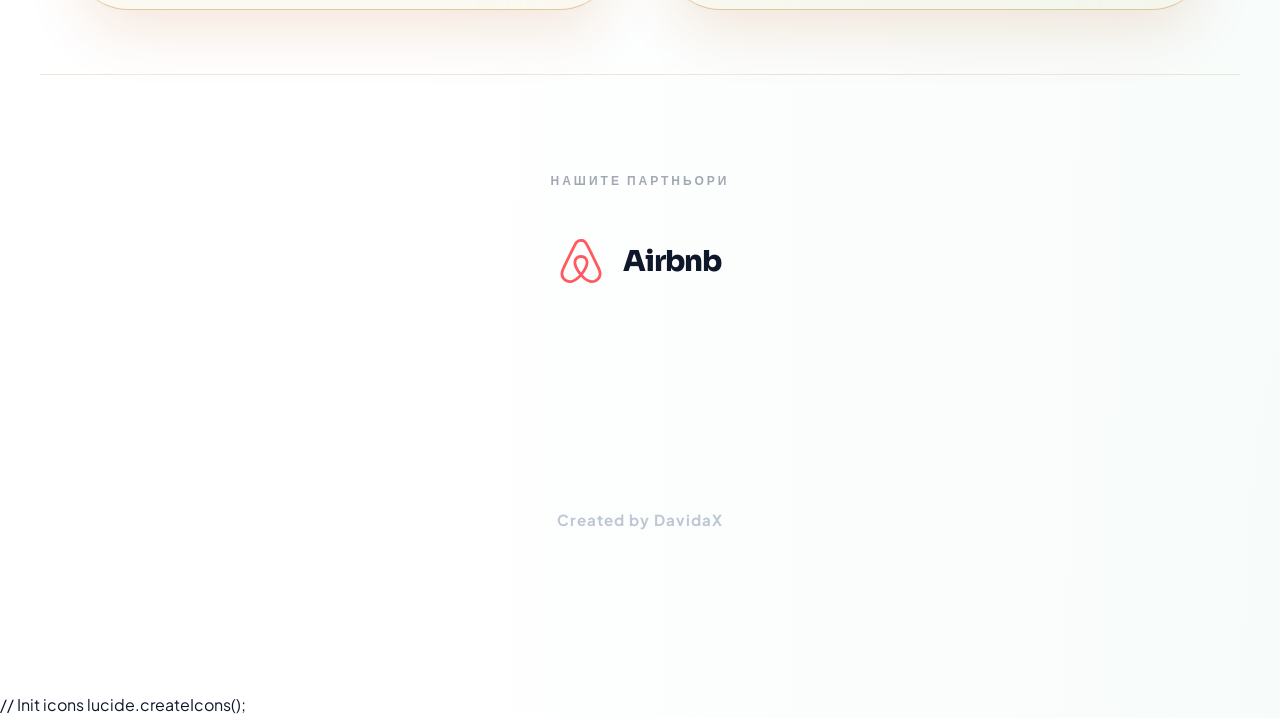
==== commit 785ca666: "Ensure stars are full and gold in the breakfast testimonial" ====
--- a/index.html
+++ b/index.html
@@ -245,11 +245,11 @@
 
                     <div class="exp-testimonial">
                         <div class="testimonial-stars">
-                            <i data-lucide="star" class="fill"></i>
-                            <i data-lucide="star" class="fill"></i>
-                            <i data-lucide="star" class="fill"></i>
-                            <i data-lucide="star" class="fill"></i>
-                            <i data-lucide="star" class="fill"></i>
+                            <i data-lucide="star" fill="#fbbf24" color="#fbbf24"></i>
+                            <i data-lucide="star" fill="#fbbf24" color="#fbbf24"></i>
+                            <i data-lucide="star" fill="#fbbf24" color="#fbbf24"></i>
+                            <i data-lucide="star" fill="#fbbf24" color="#fbbf24"></i>
+                            <i data-lucide="star" fill="#fbbf24" color="#fbbf24"></i>
                         </div>
                         <p class="testimonial-text" data-i18n="breakfast-review-text">"Благодаря за закуската! Беше невероятно. На всички им хареса"</p>
                         <div class="testimonial-author">
--- a/style.css
+++ b/style.css
@@ -905,10 +905,10 @@
     height: 14px;
     color: var(--accent-gold);
 }
-.testimonial-stars i.fill {
-    fill: #fbbf24;
-    color: #fbbf24;
-    filter: drop-shadow(0 0 5px rgba(251, 191, 36, 0.4));
+.testimonial-stars svg {
+    width: 20px !important;
+    height: 20px !important;
+    filter: drop-shadow(0 0 3px rgba(251, 191, 36, 0.4));
 }
 .testimonial-text {
     font-style: italic;
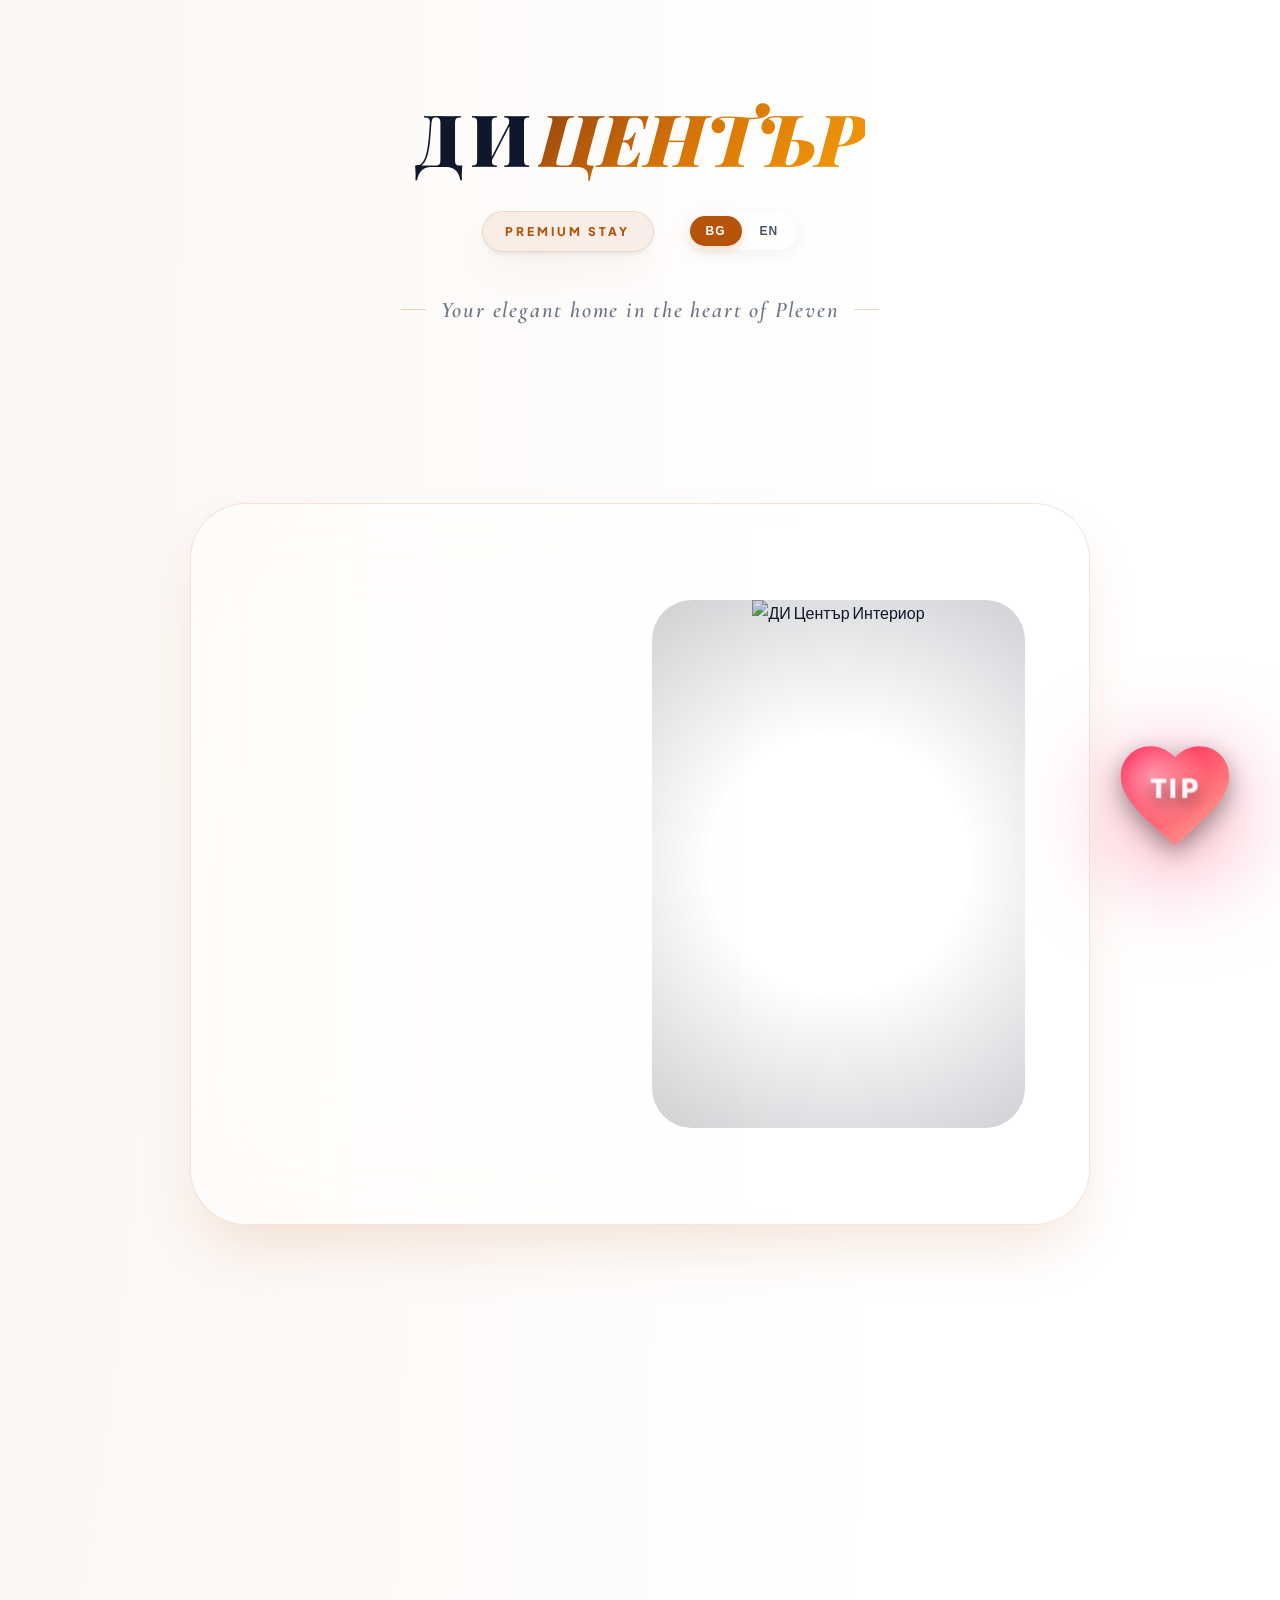
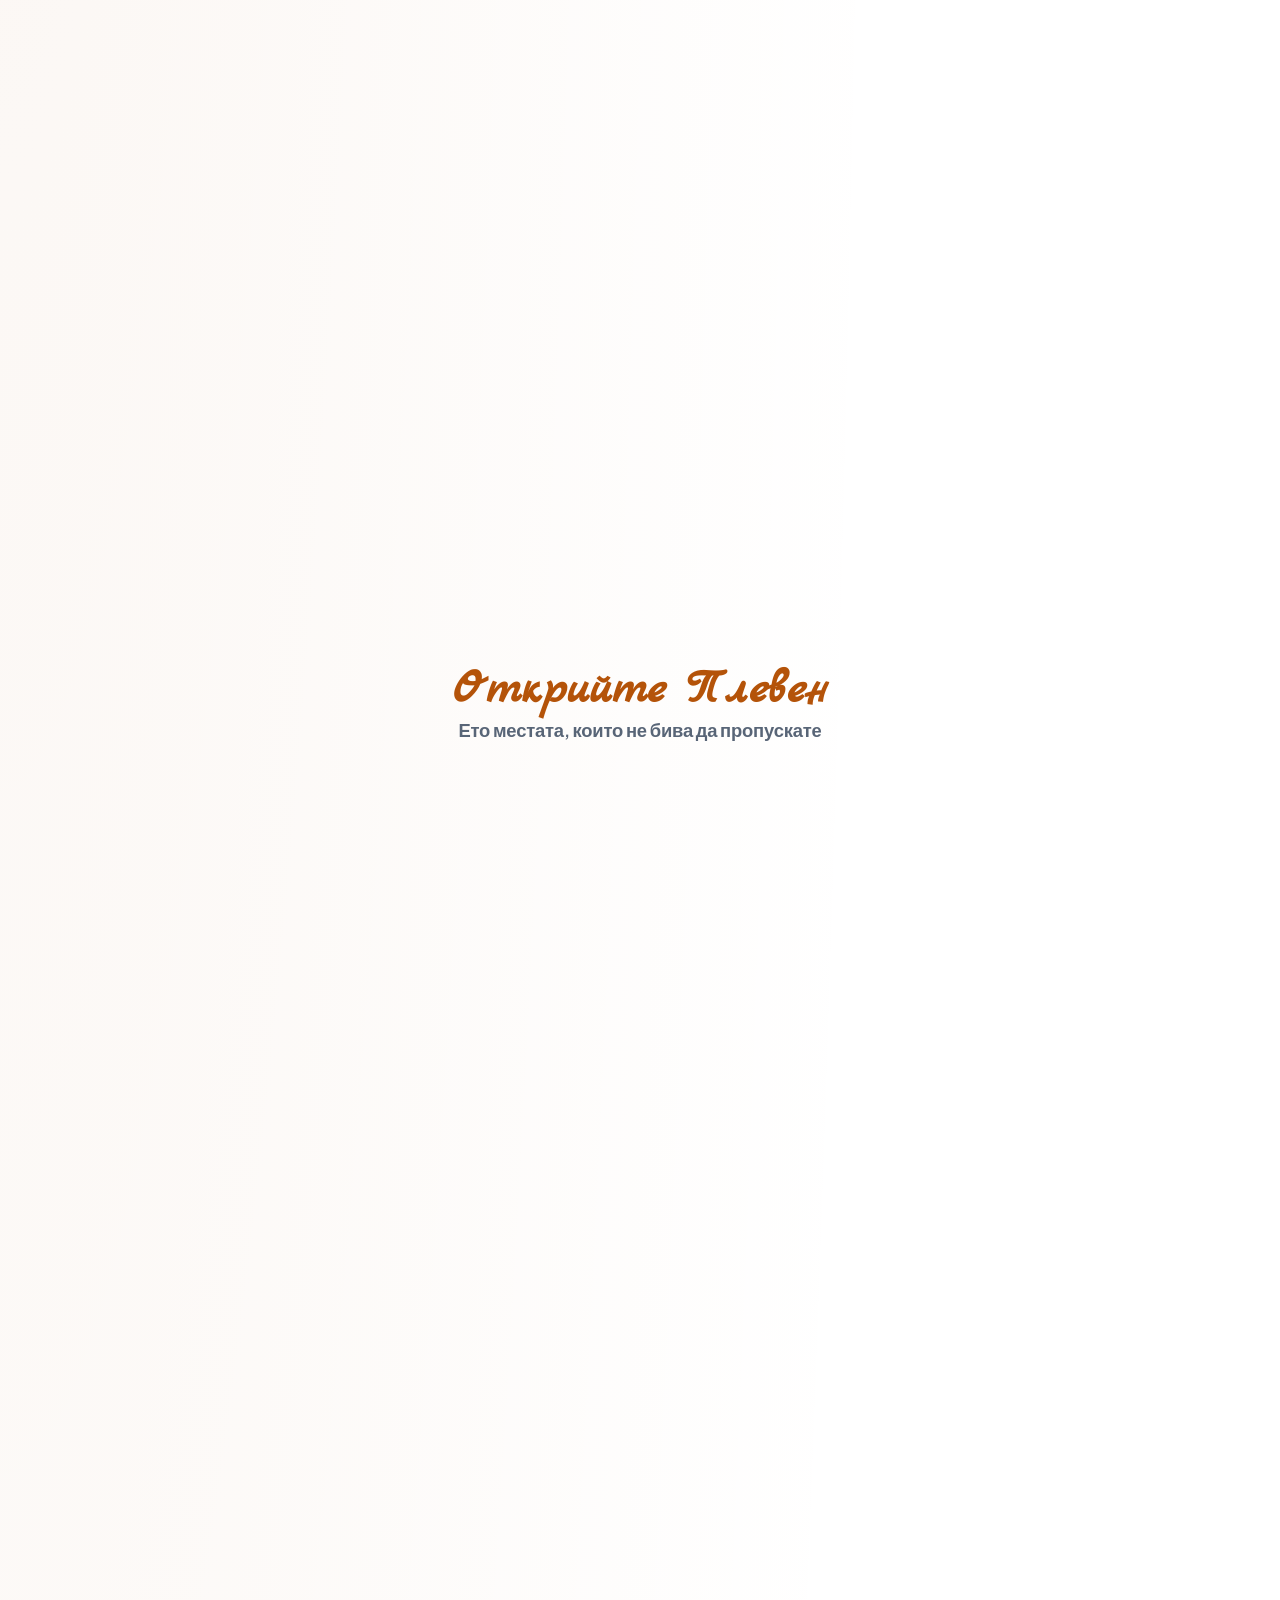
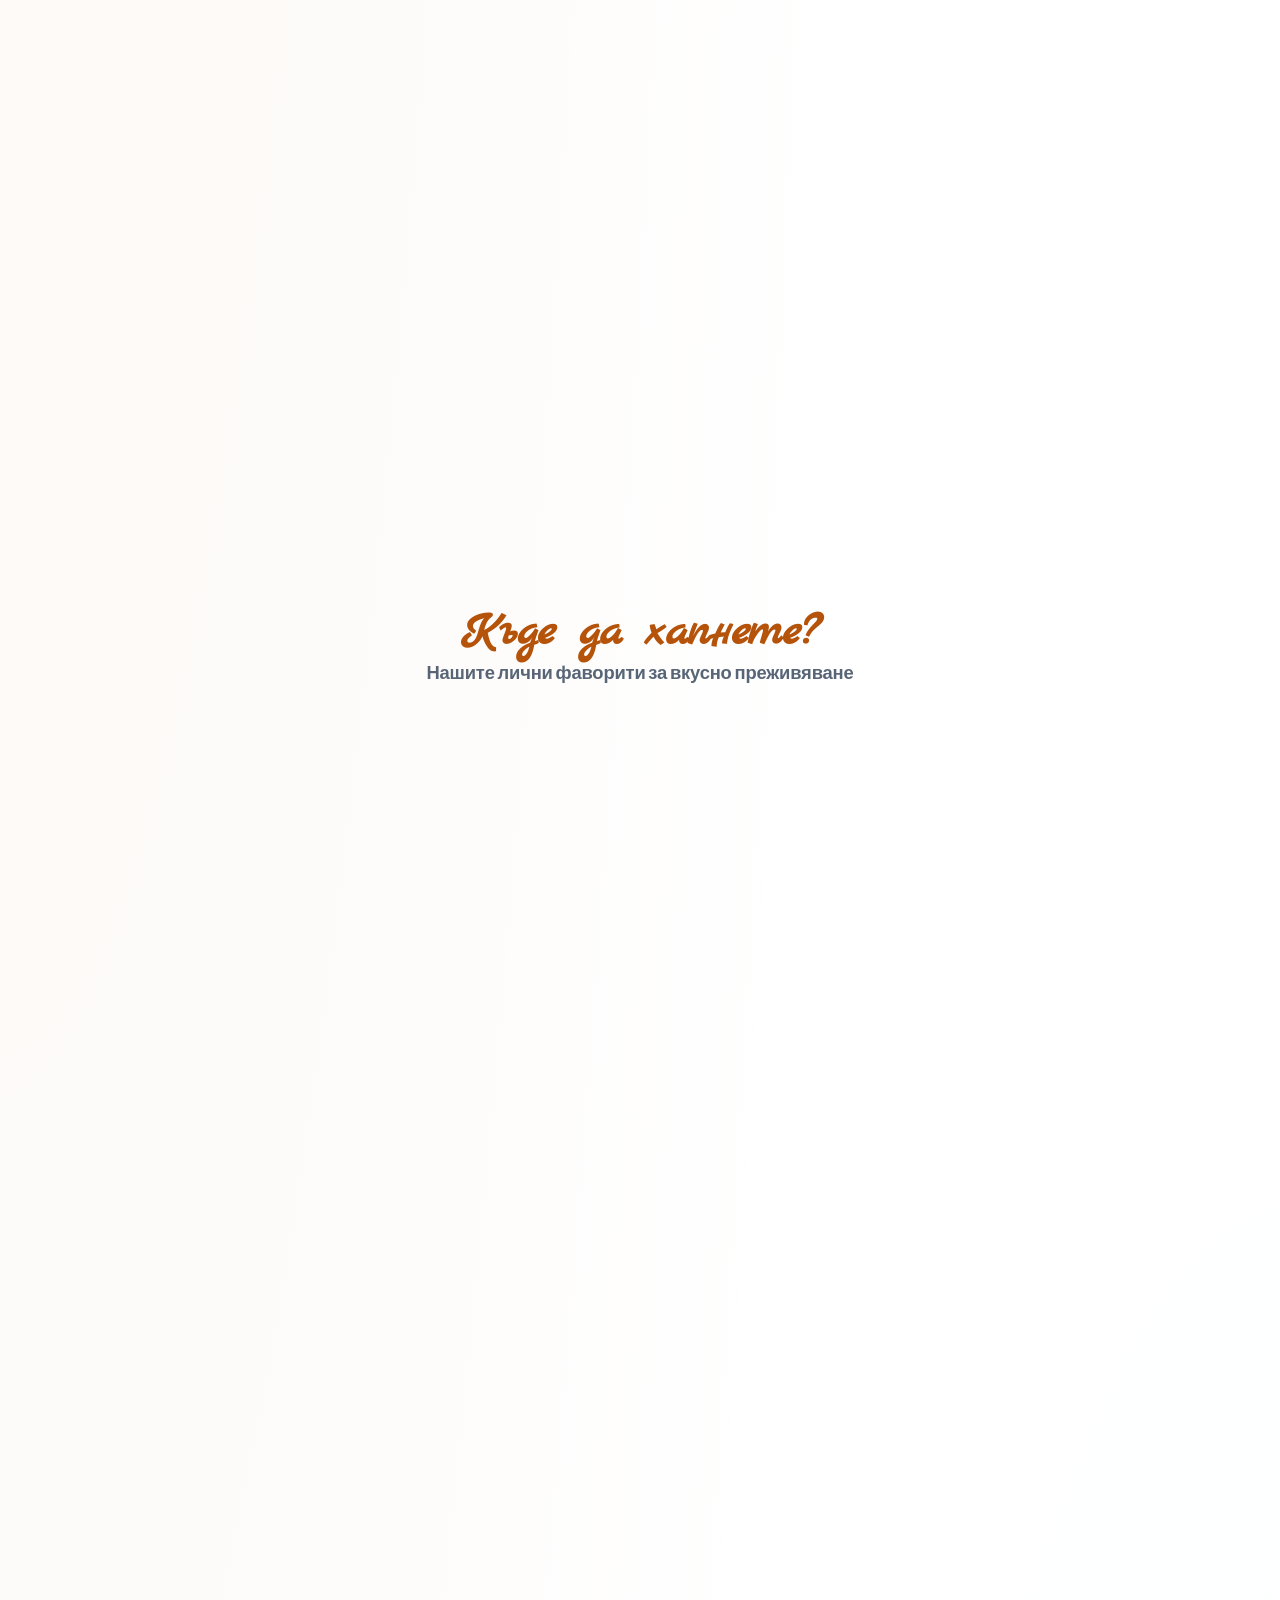
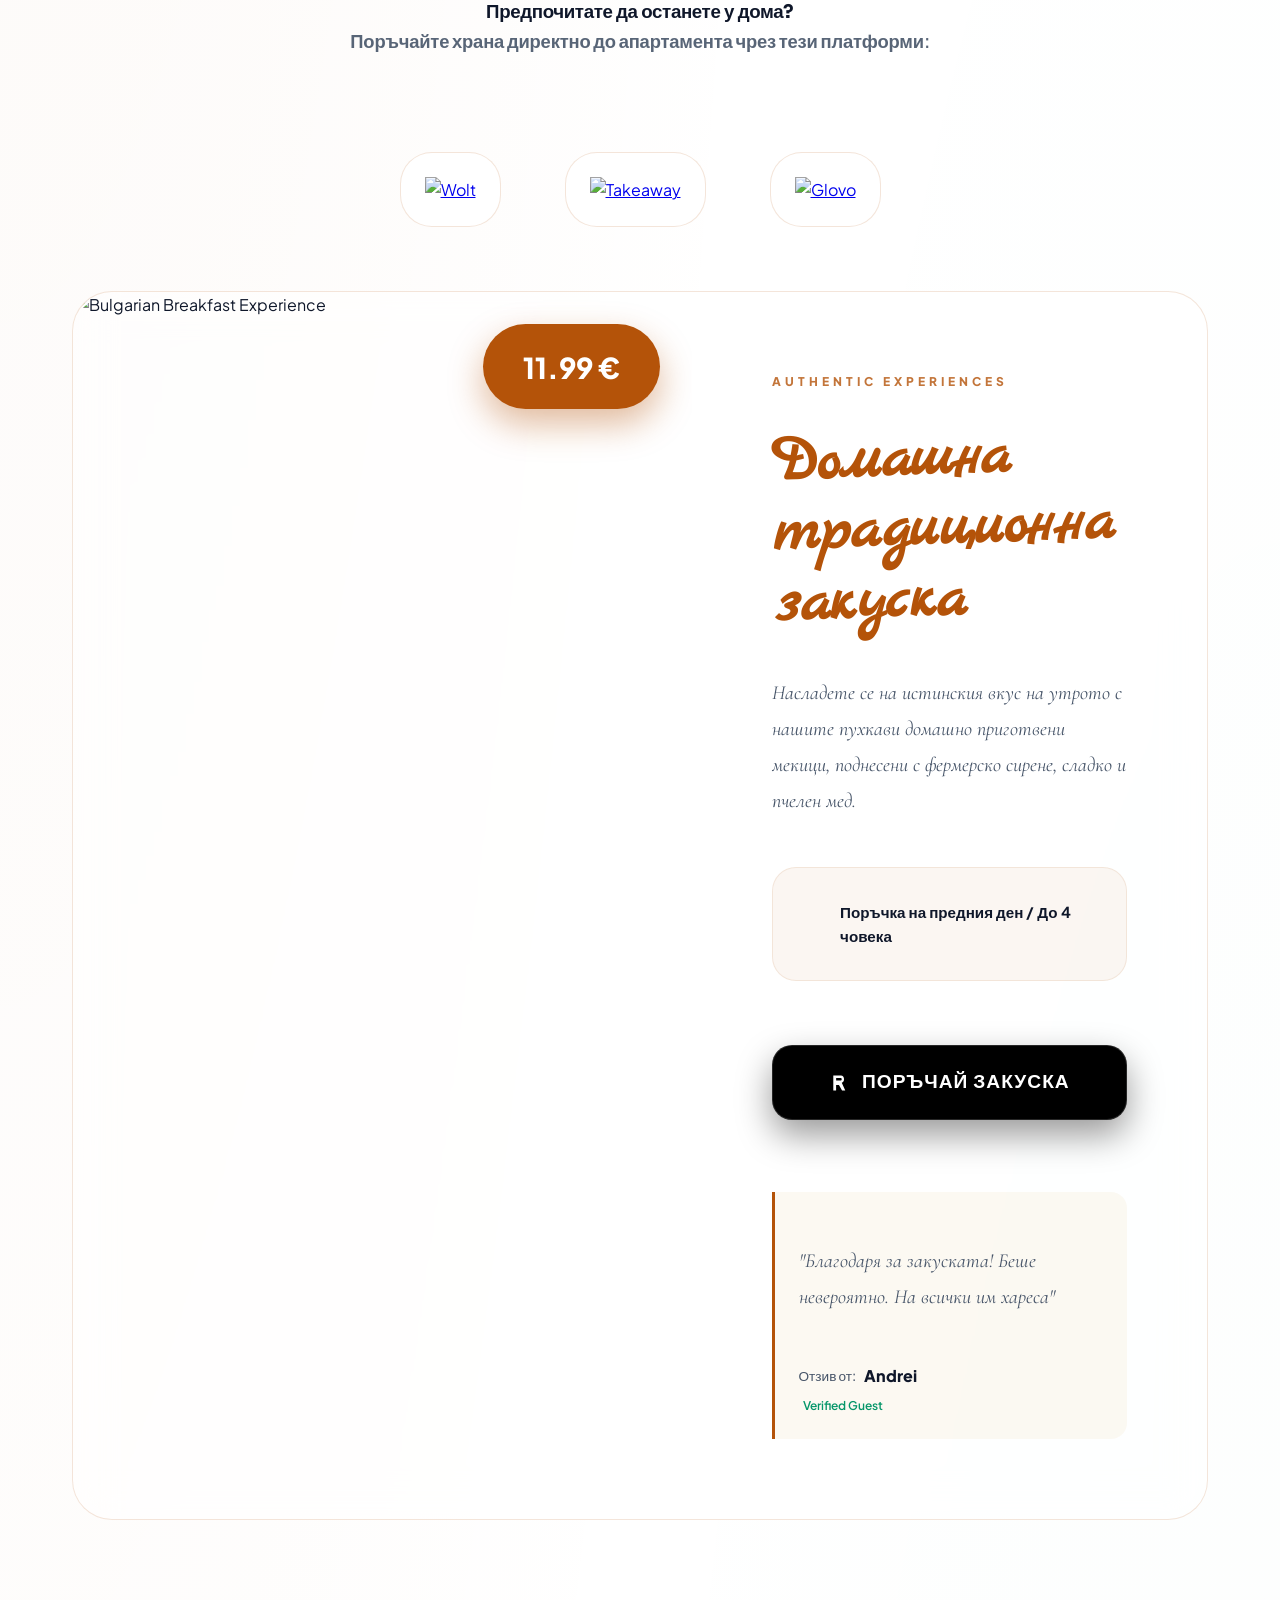
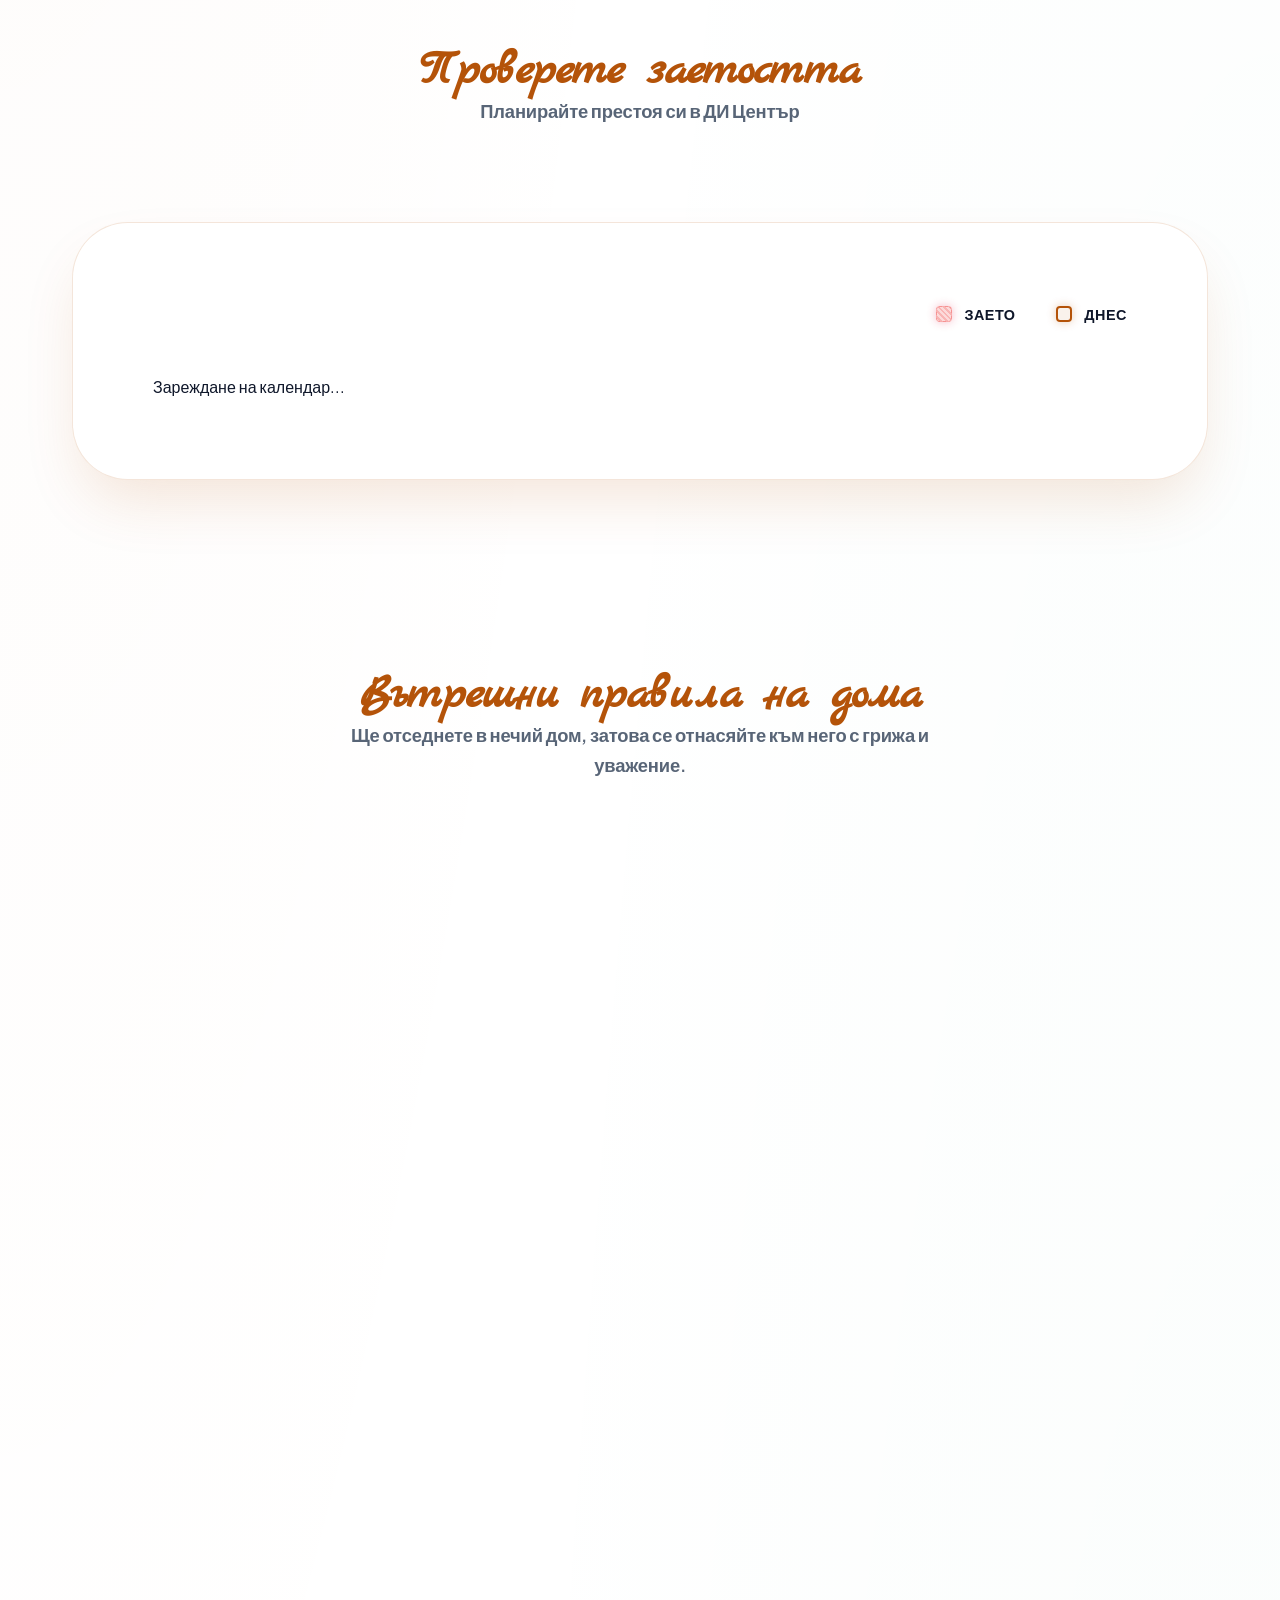
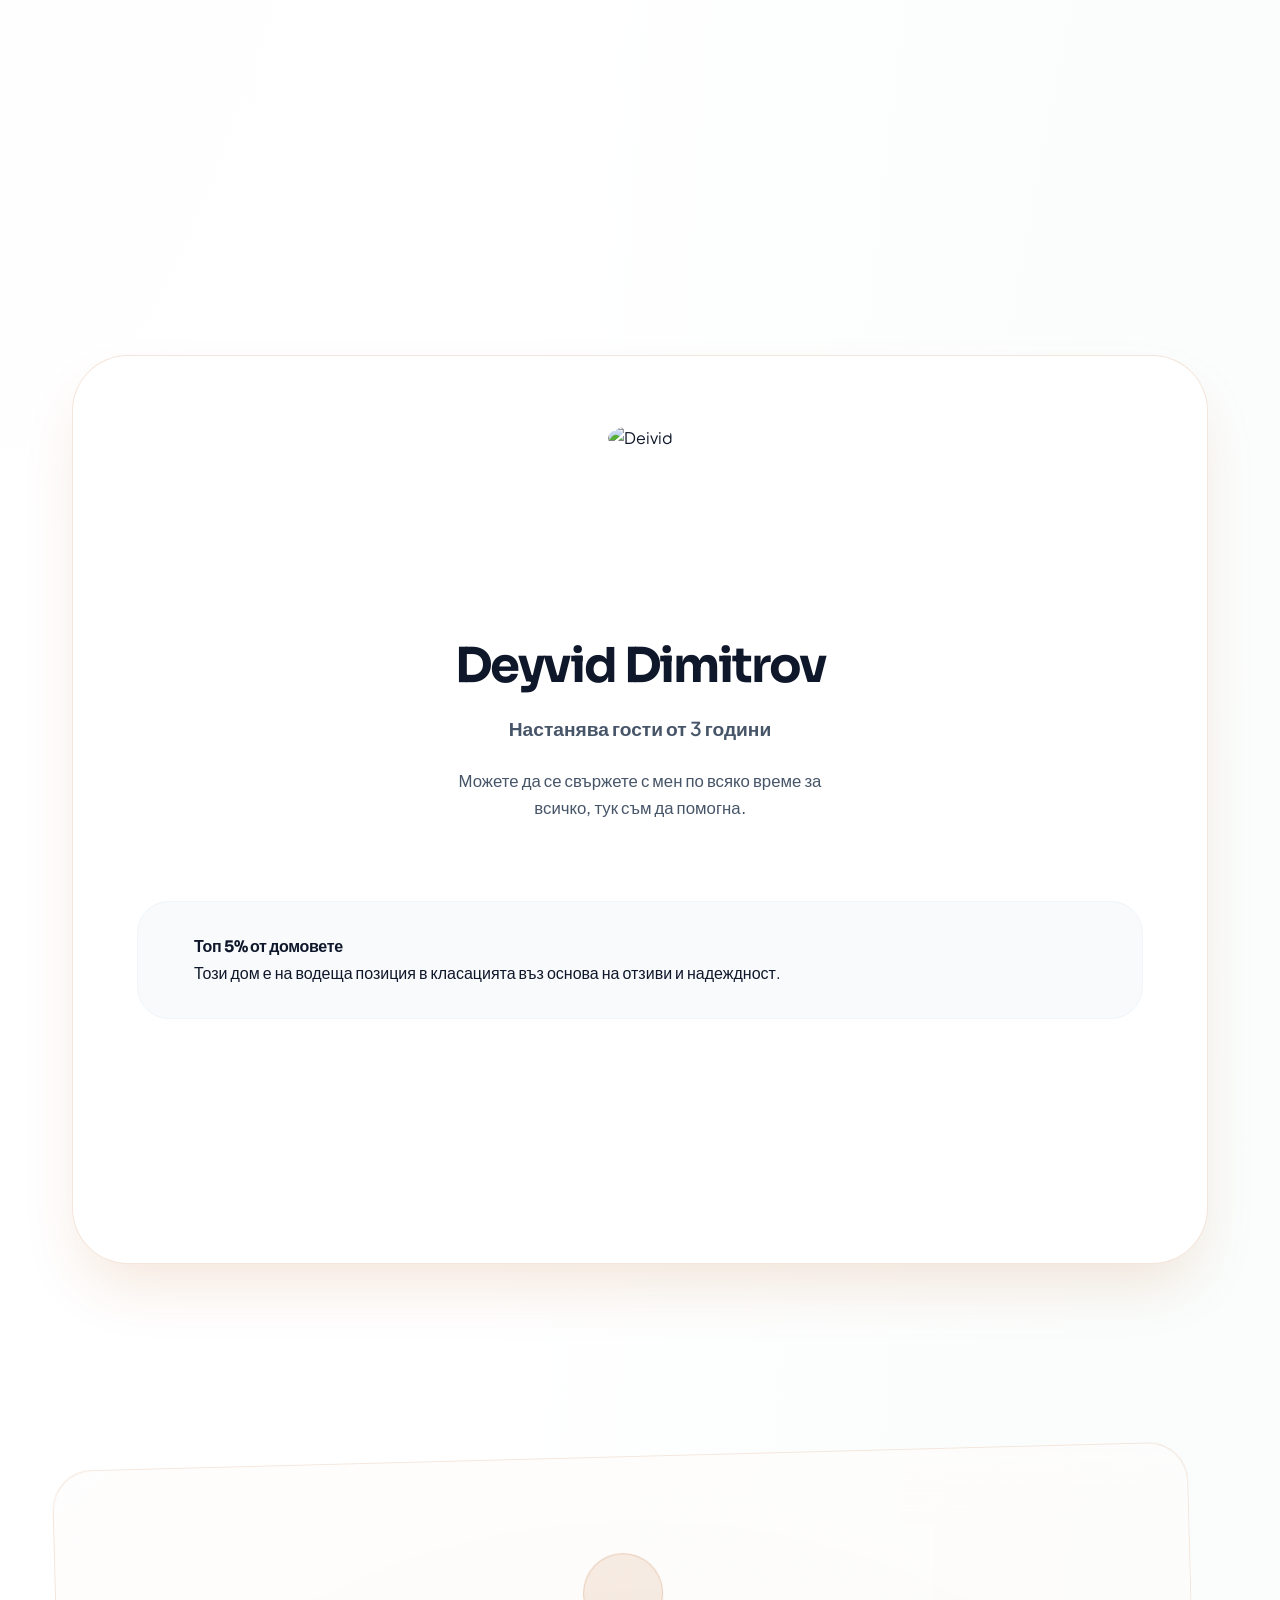
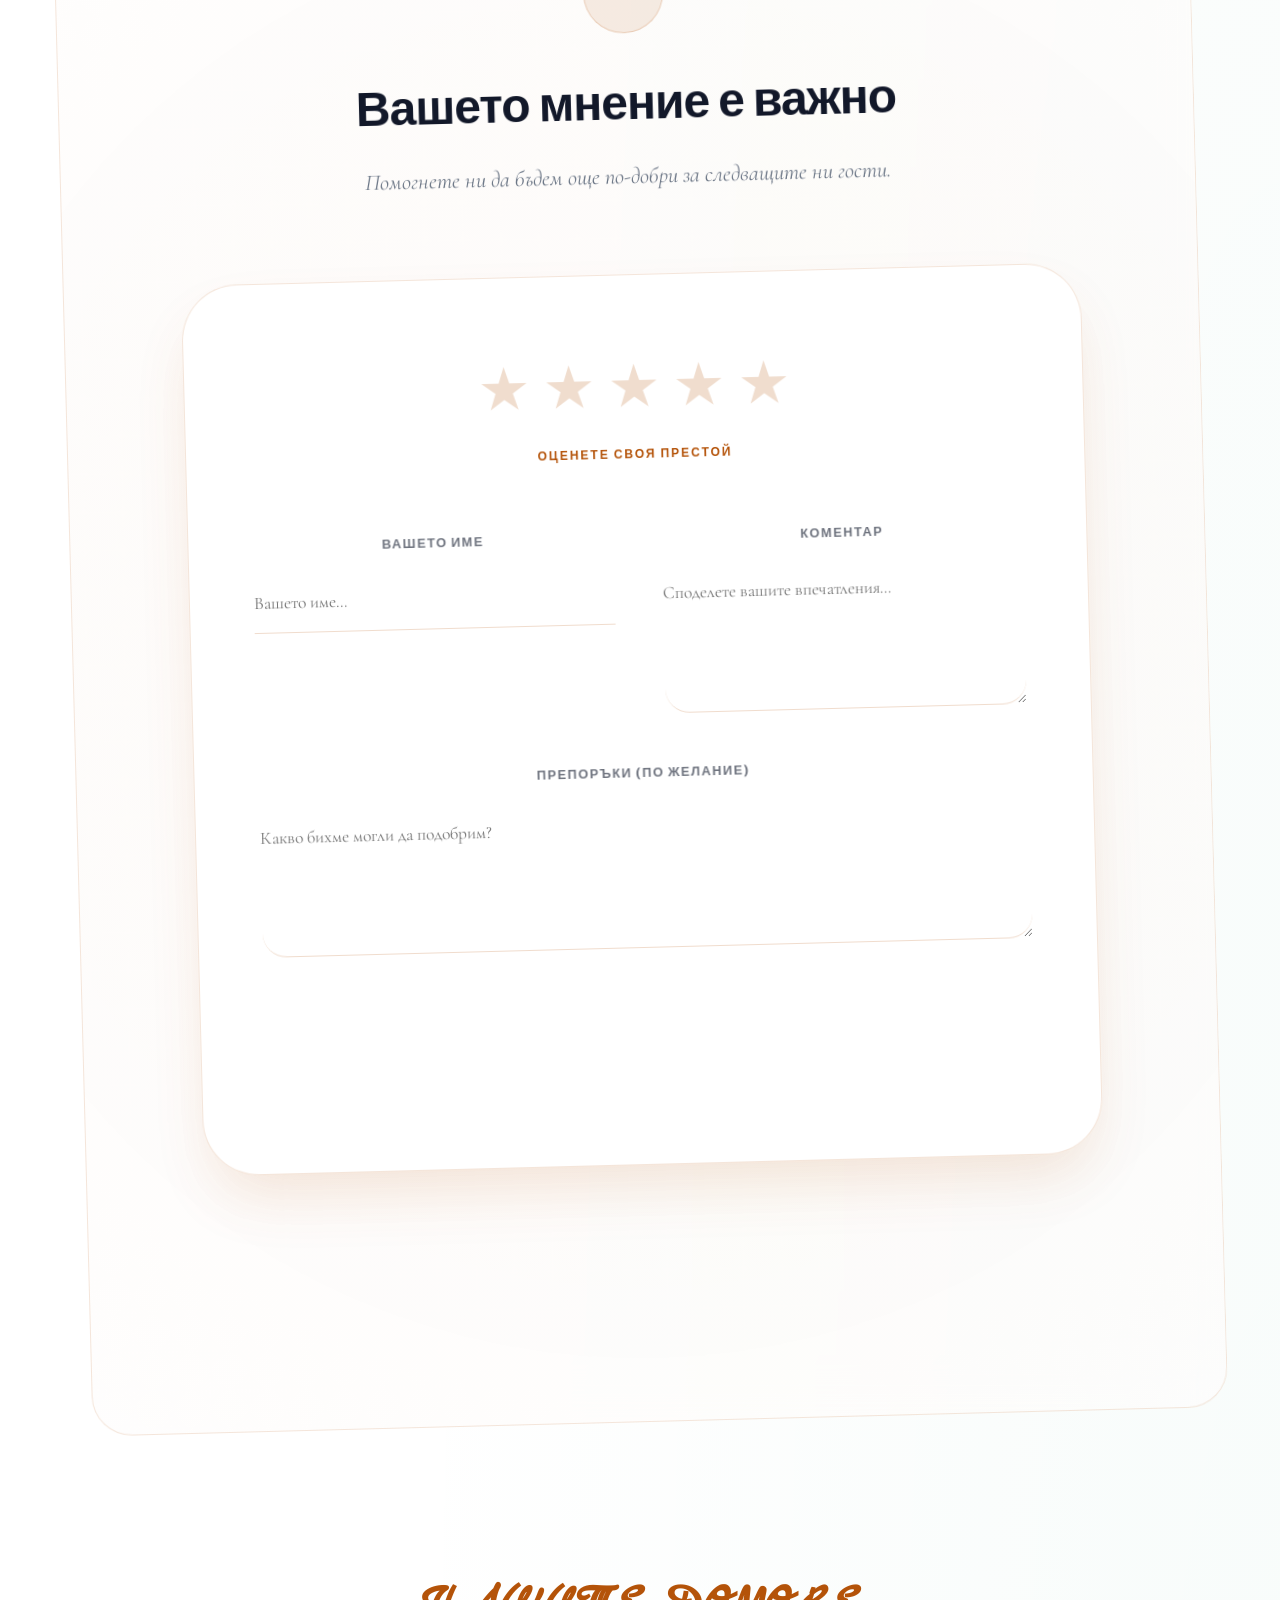
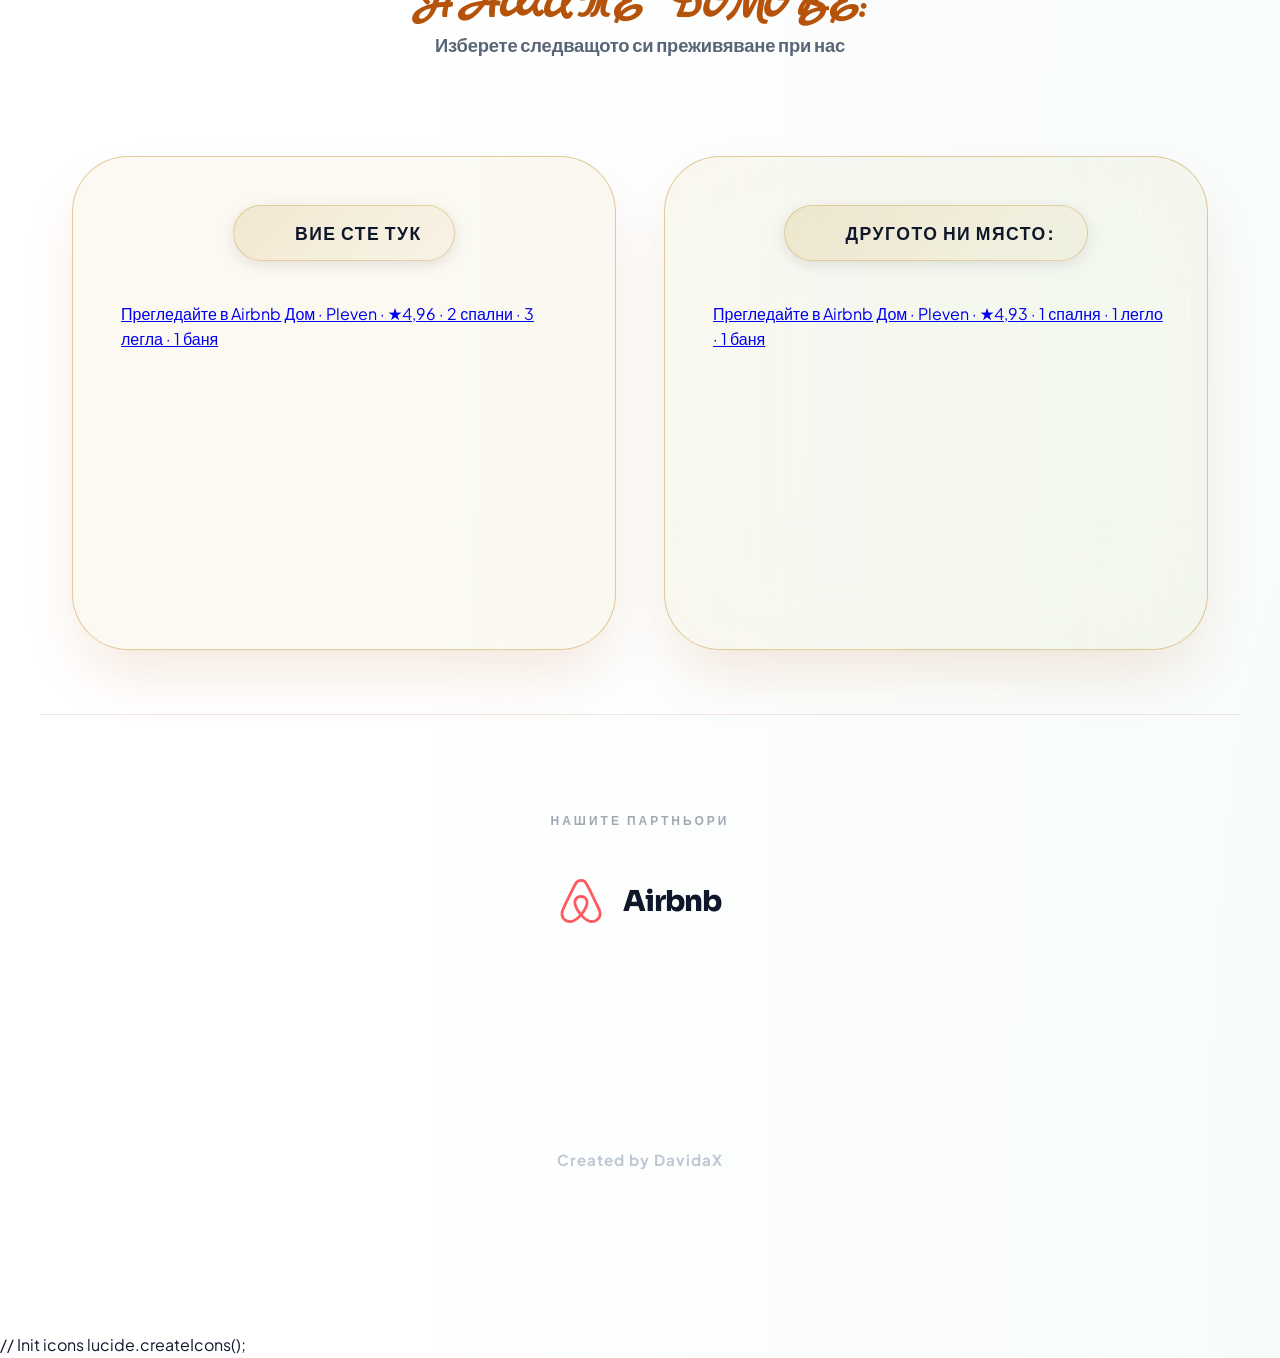
==== commit bcc1b821: "Add Regional Historical Museum to discovery section" ====
--- a/index.html
+++ b/index.html
@@ -144,6 +144,14 @@
                         <p data-i18n="discovery-park-p">Огромен природен парк с язовири, пещери и зоопарк.</p>
                     </div>
                 </div>
+                <div class="bento-card museum">
+                    <img src="muzei1.jpg" alt="Исторически музей Плевен">
+                    <div class="bento-body">
+                        <span class="dist"><i data-lucide="map-pin"></i> 0.2 км</span>
+                        <h3 data-i18n="discovery-mus-h3">Регионален исторически музей</h3>
+                        <p data-i18n="discovery-mus-p">Разположен в една от най-красивите сгради в града, музеят съхранява над 190 000 културни ценности от древността до днес.</p>
+                    </div>
+                </div>
             </div>
         </section>
 
--- a/style.css
+++ b/style.css
@@ -549,7 +549,8 @@
 
 .panorama { grid-column: span 7; grid-row: span 2; }
 .cascade { grid-column: span 5; grid-row: span 1; }
-.park { grid-column: span 5; grid-row: span 1; }
+.museum { grid-column: span 5; grid-row: span 1; }
+.park { grid-column: span 12; grid-row: span 1; }
 
 .bento-card img { width: 100%; height: 100%; object-fit: cover; transition: transform 2s; }
 .bento-card:hover img { transform: scale(1.1); }
@@ -1440,7 +1441,7 @@
         grid-auto-rows: auto !important;
     }
     
-    .panorama, .cascade, .park {
+    .panorama, .cascade, .park, .museum {
         grid-column: auto !important;
         grid-row: auto !important;
     }
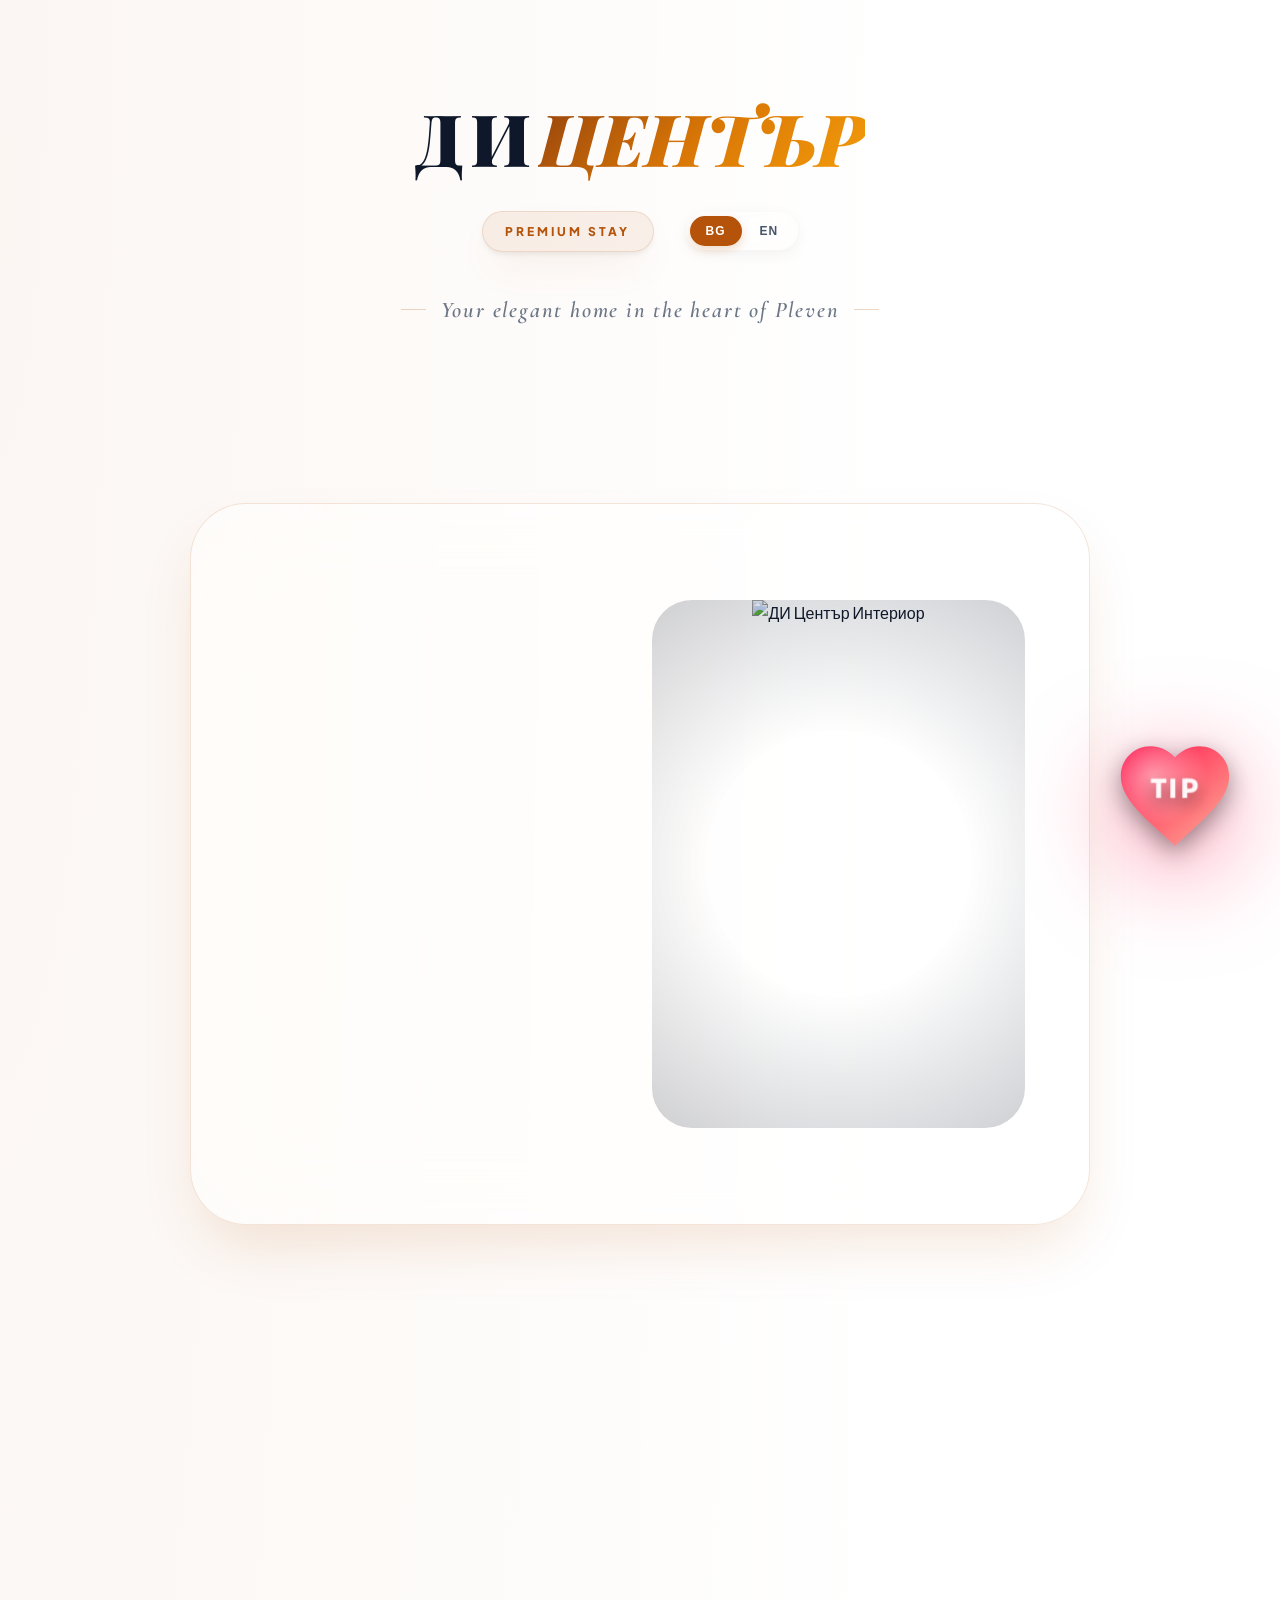
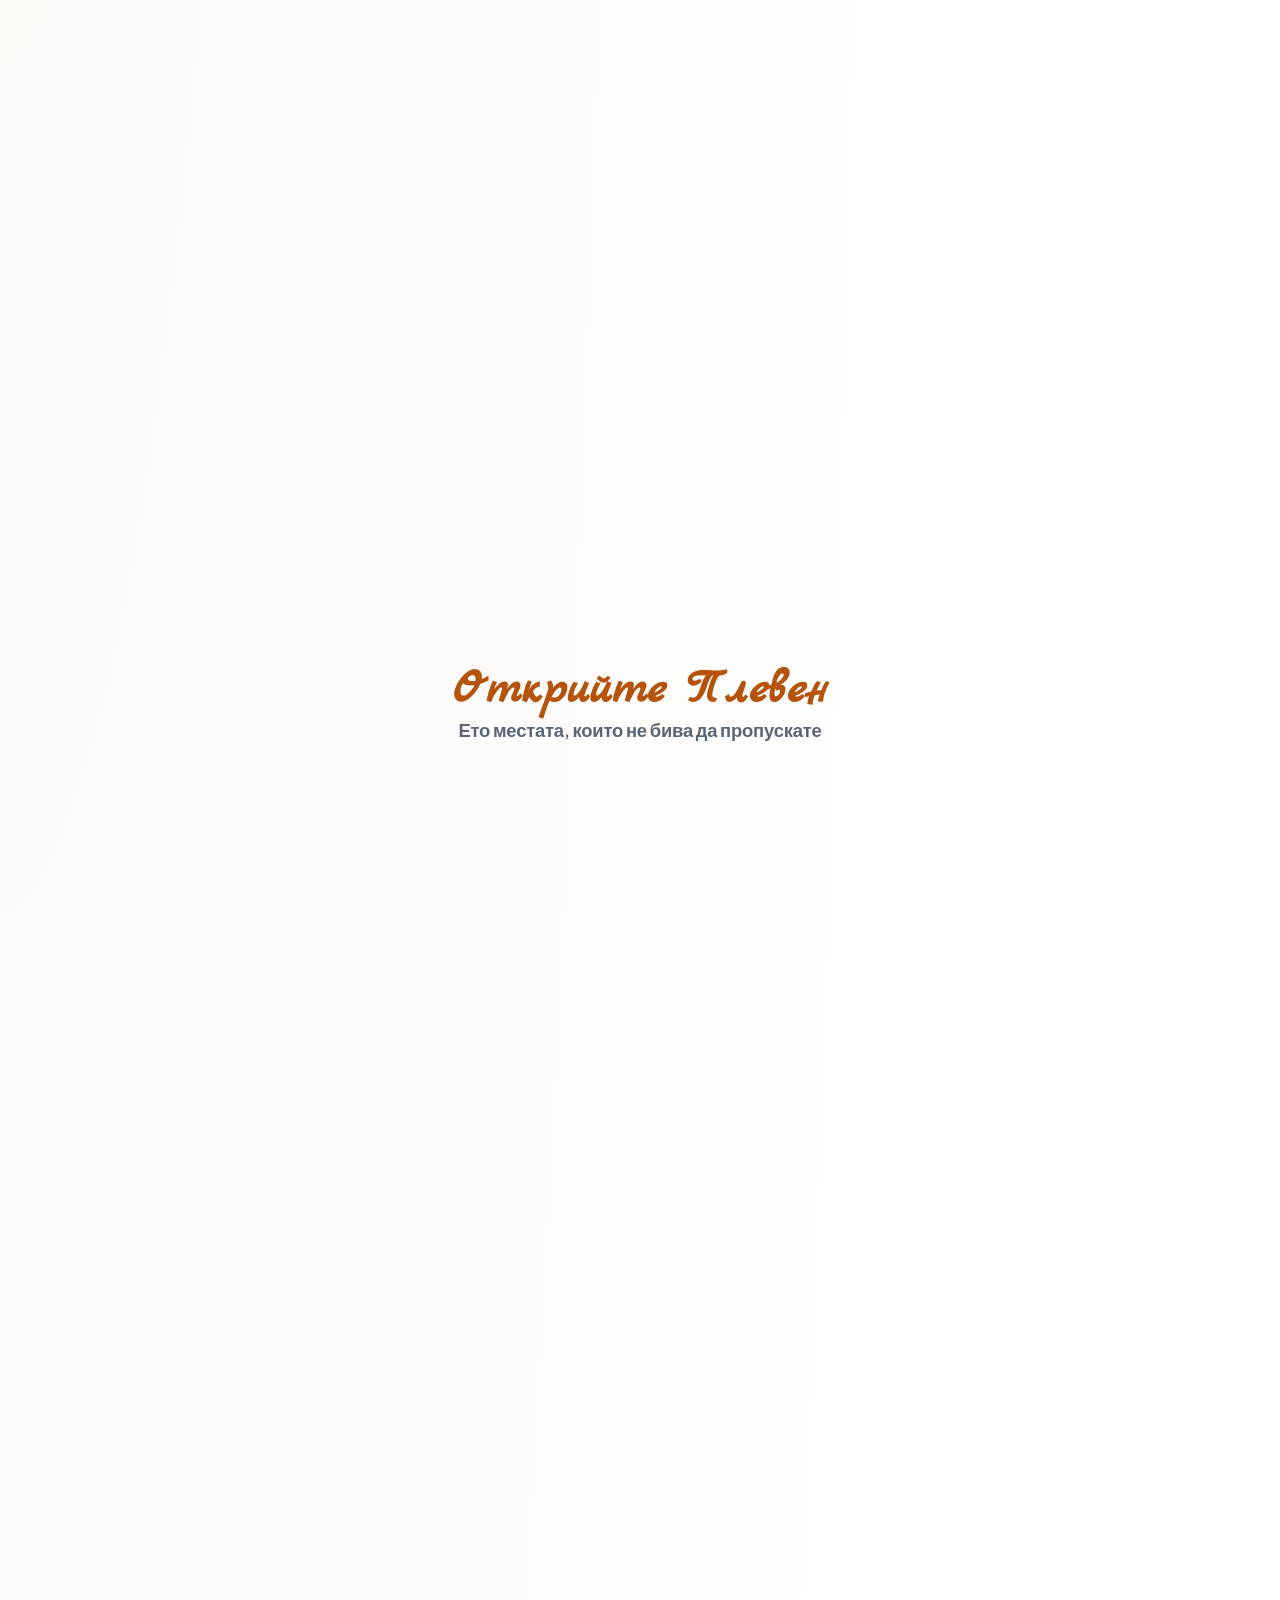
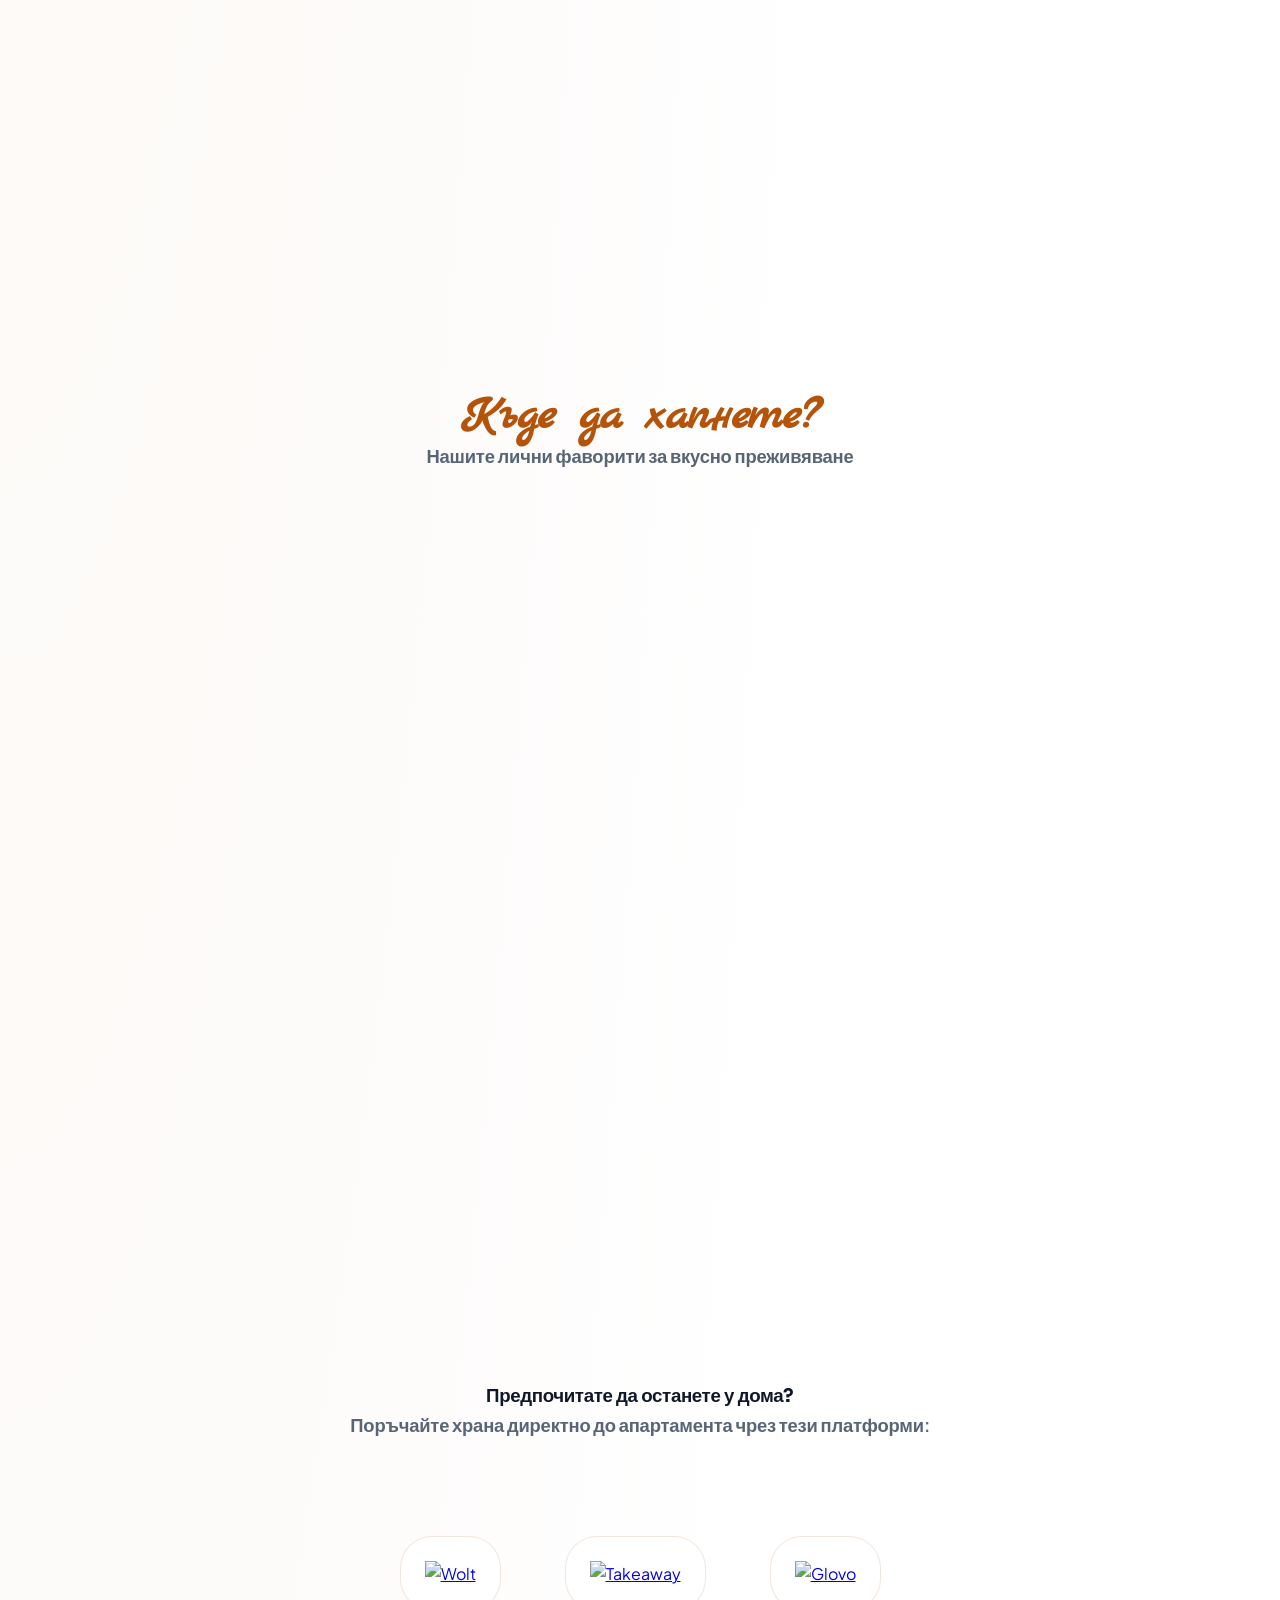
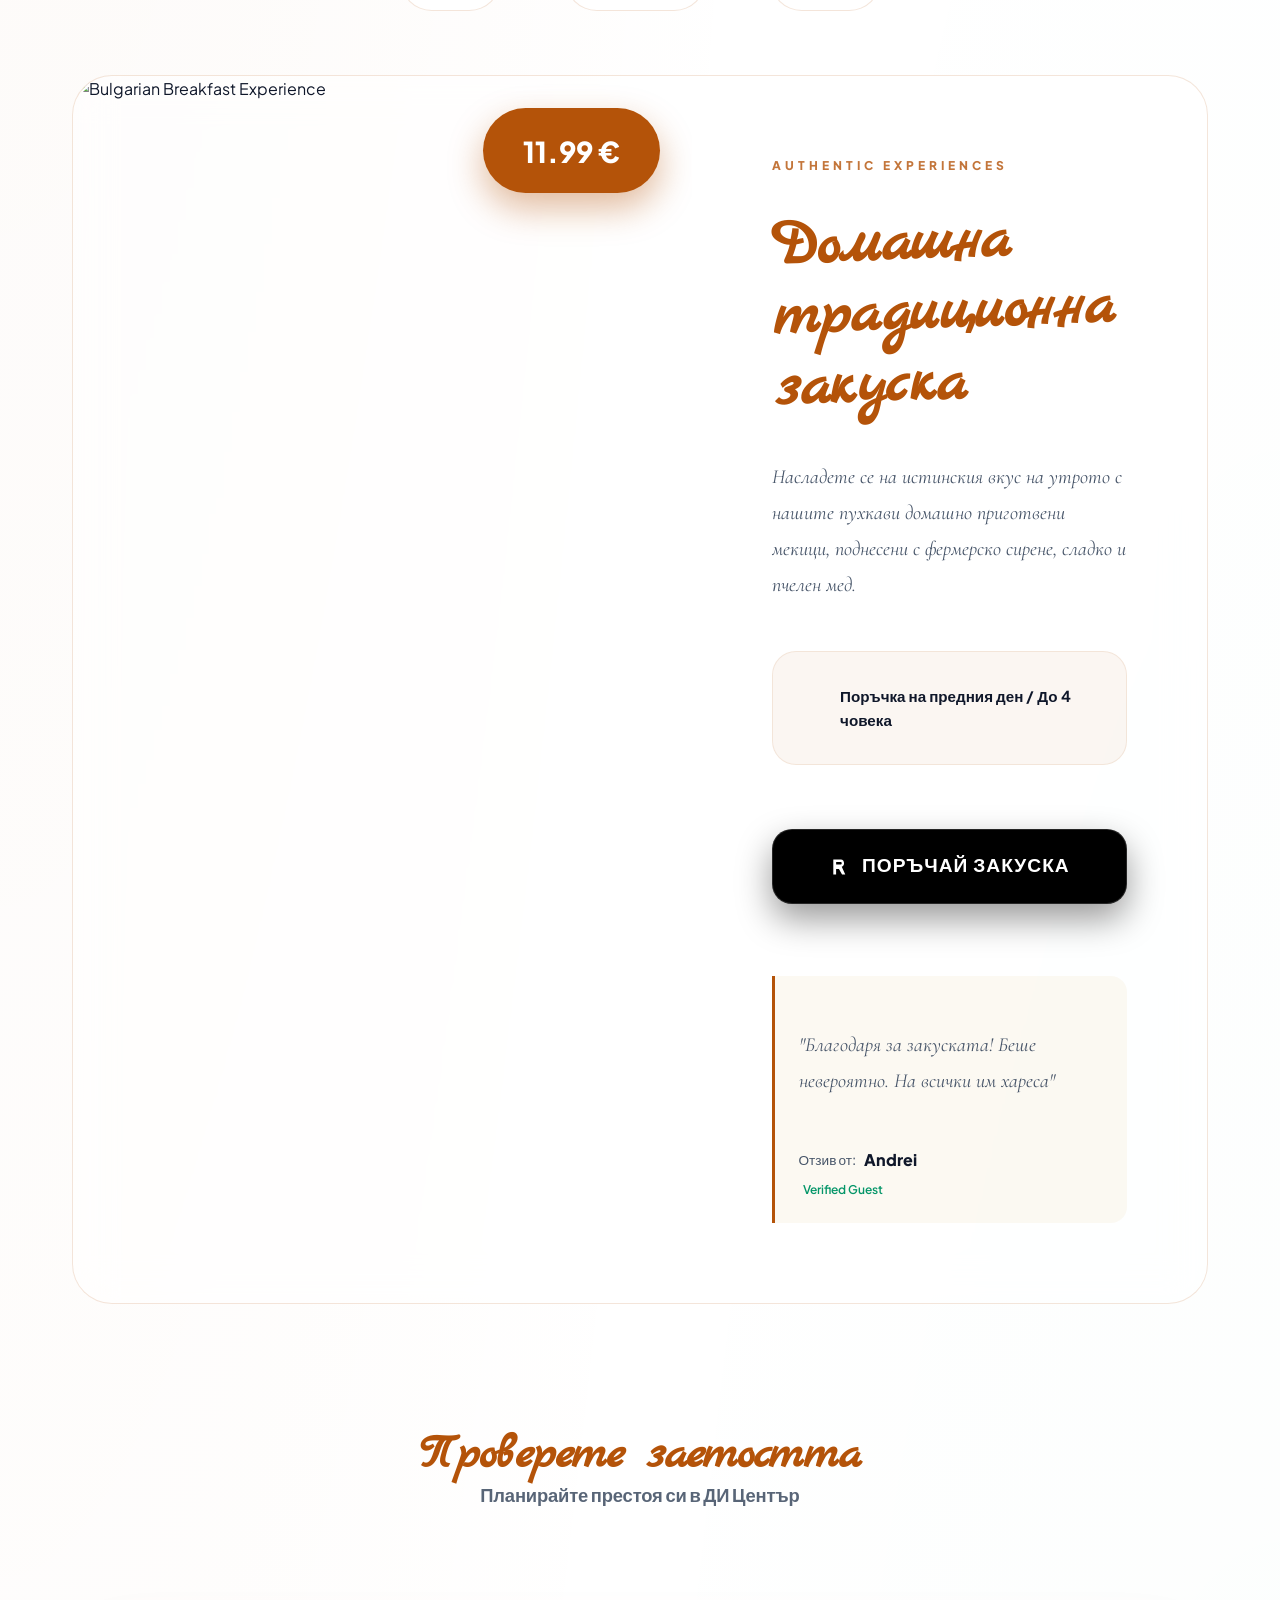
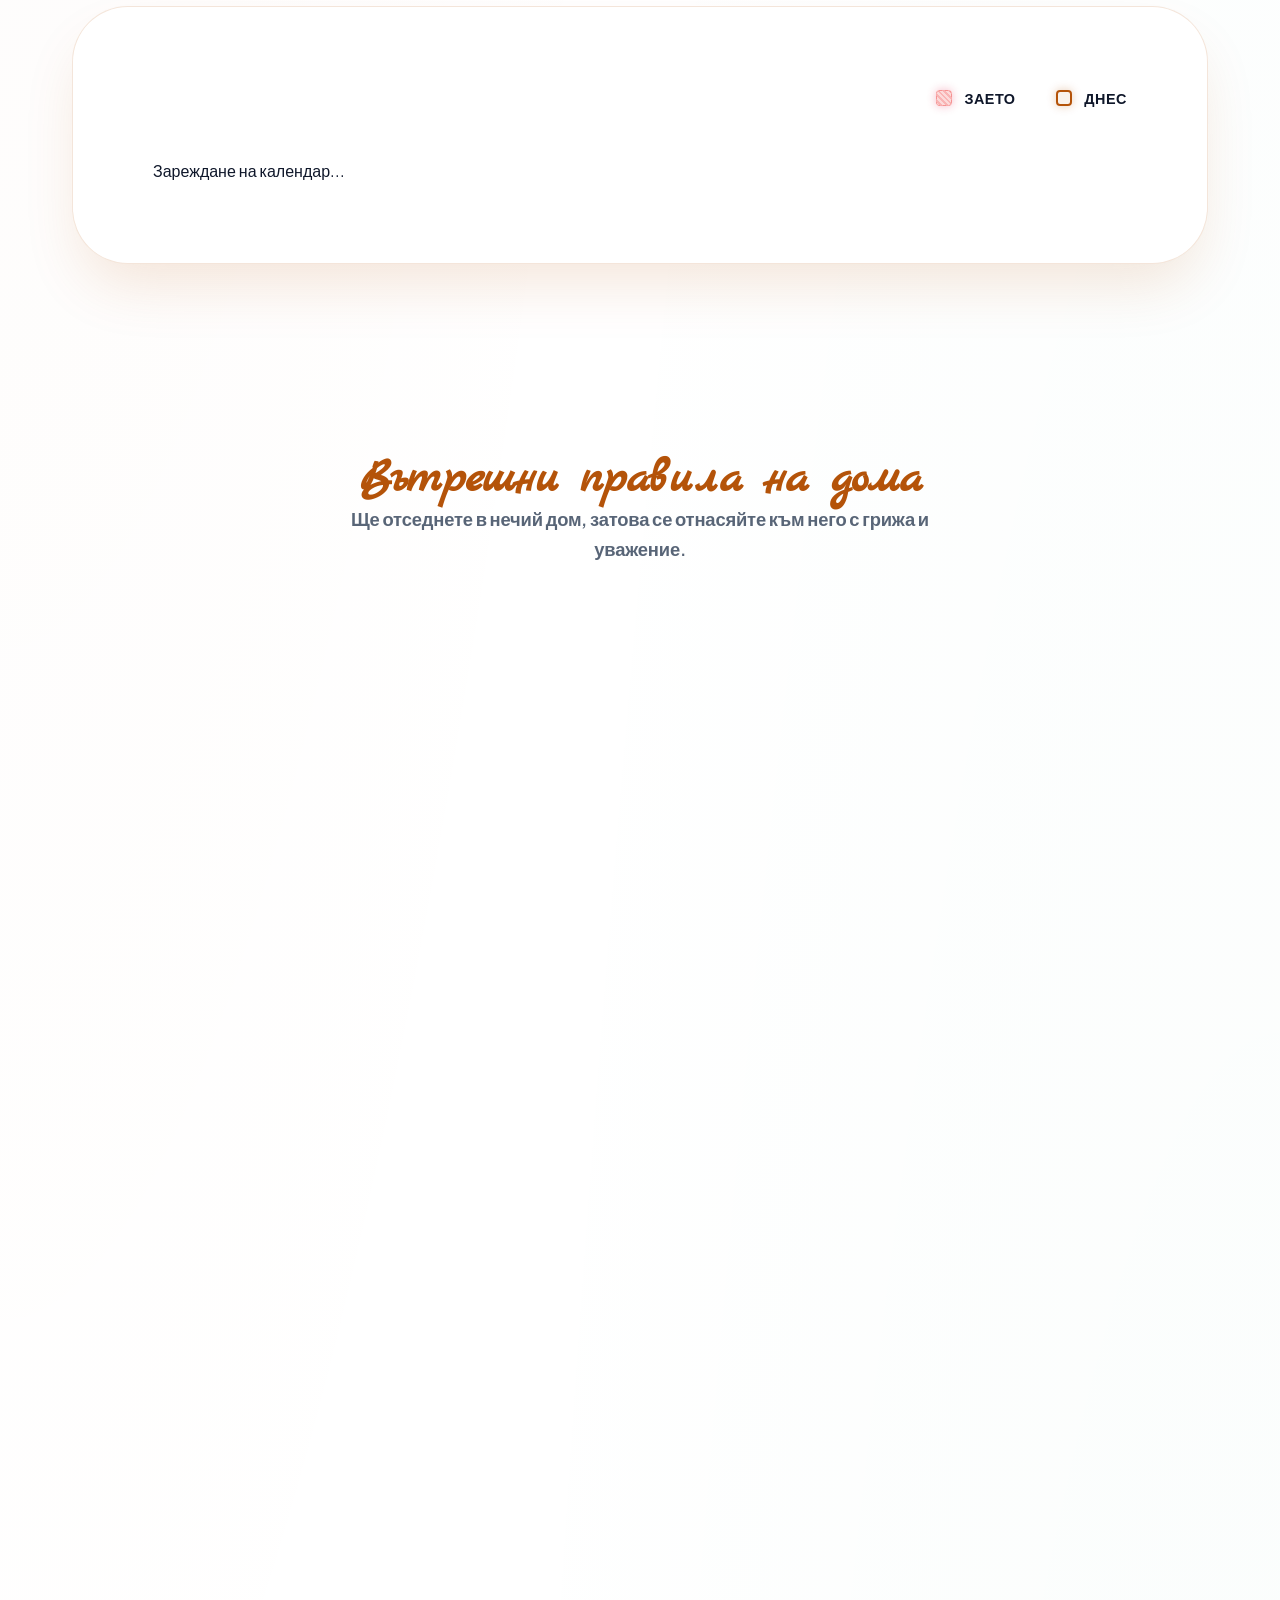
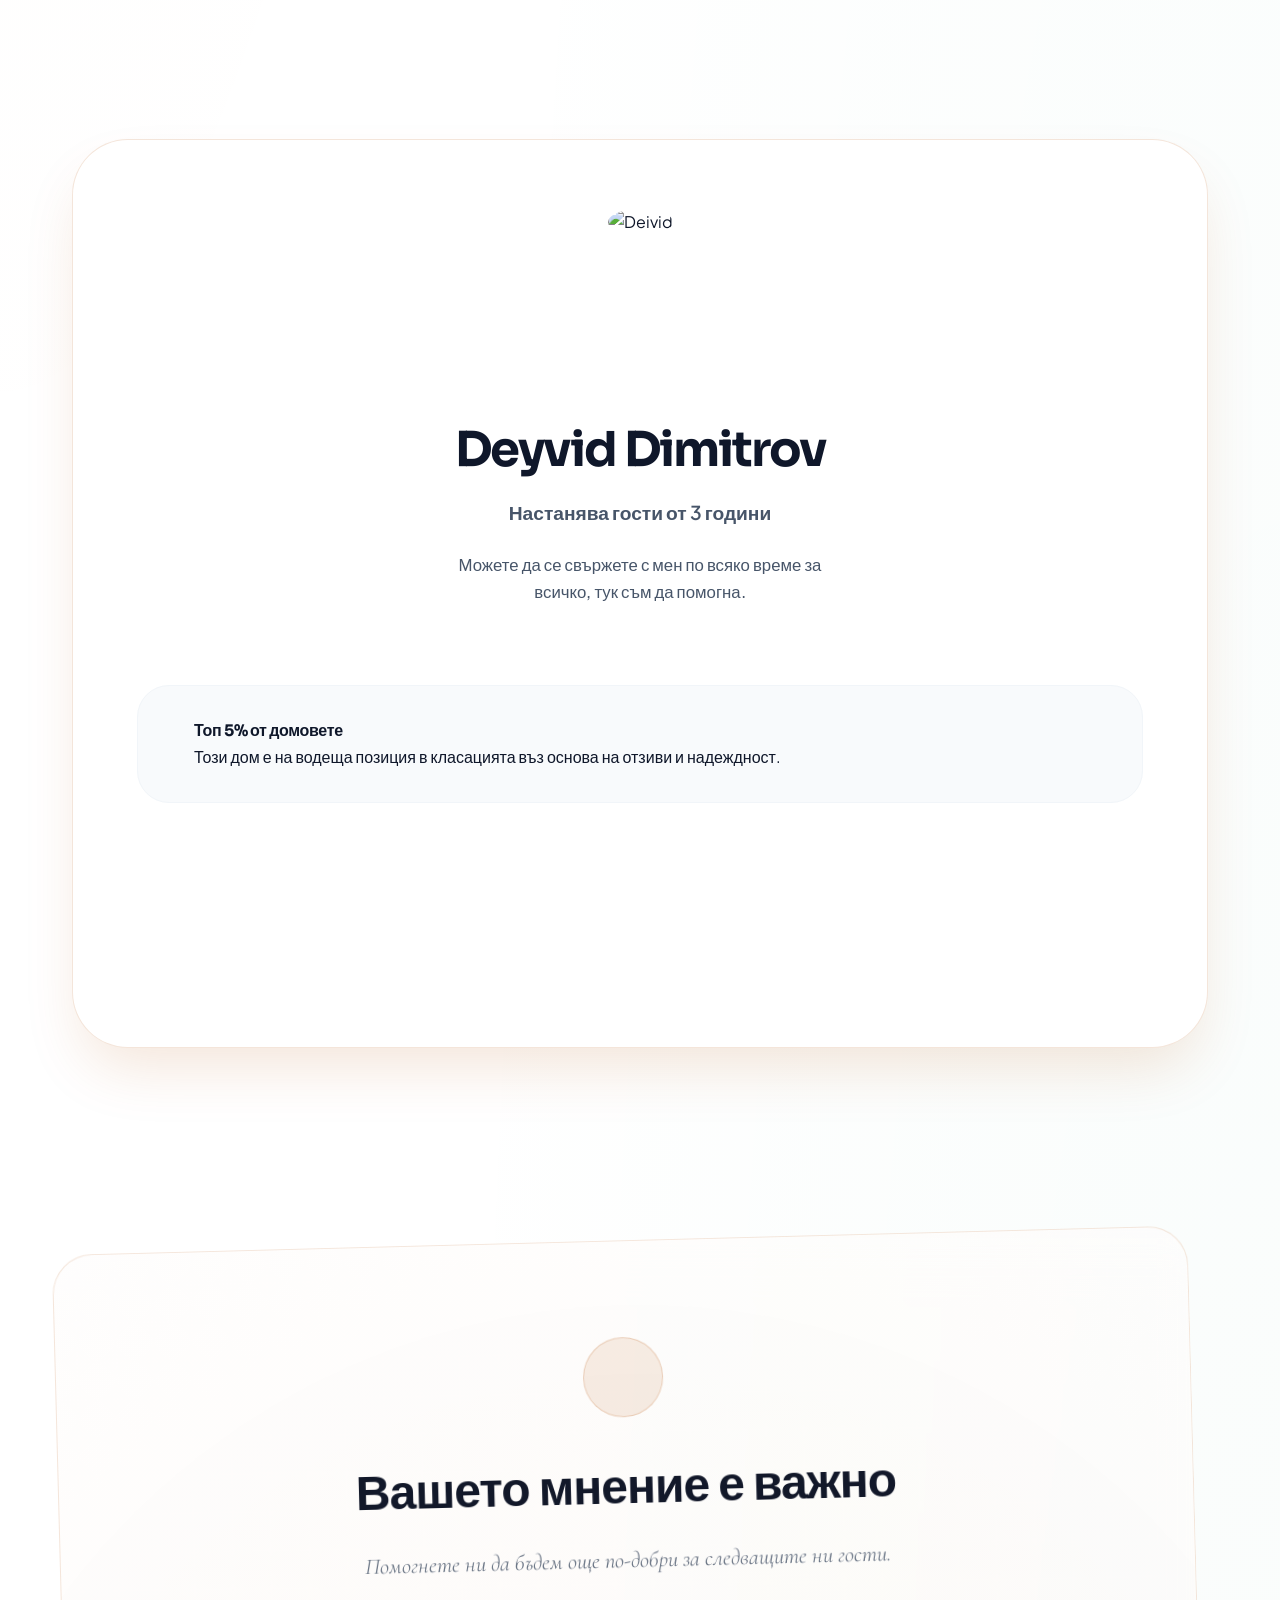
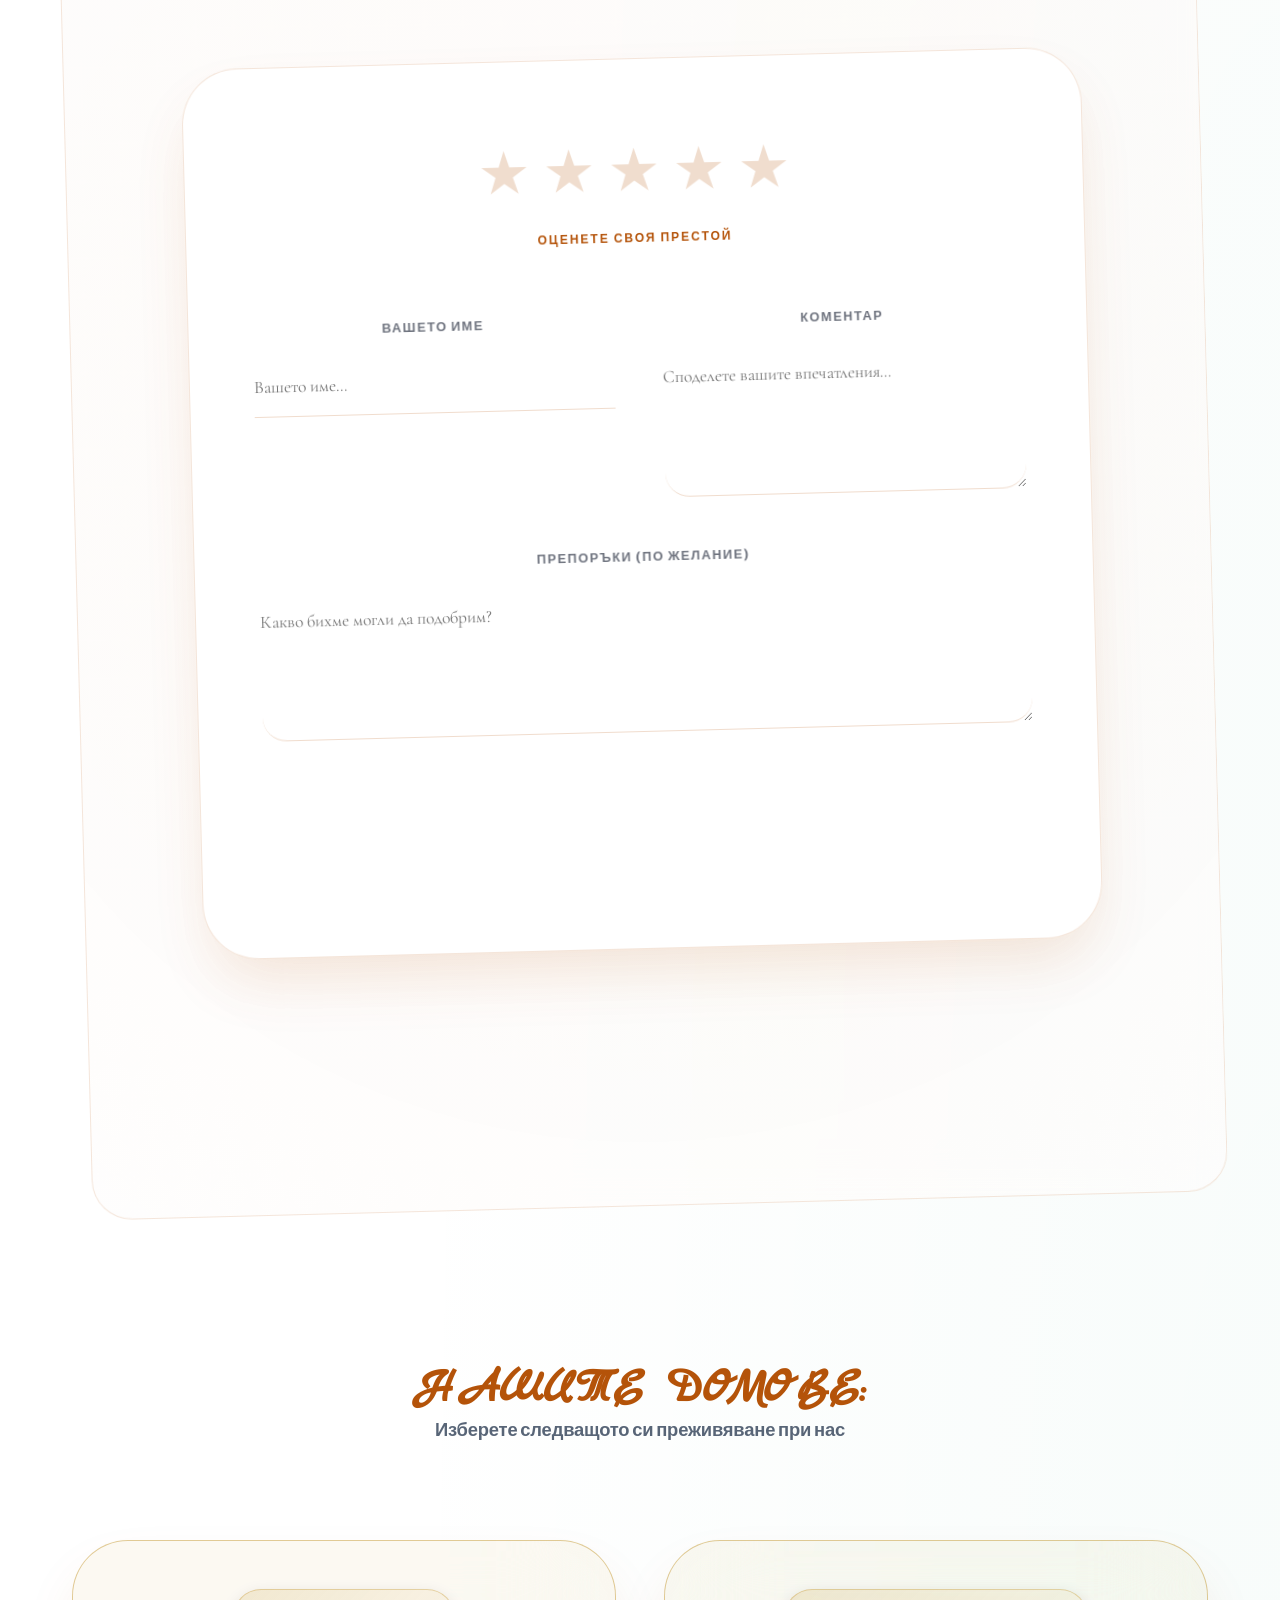
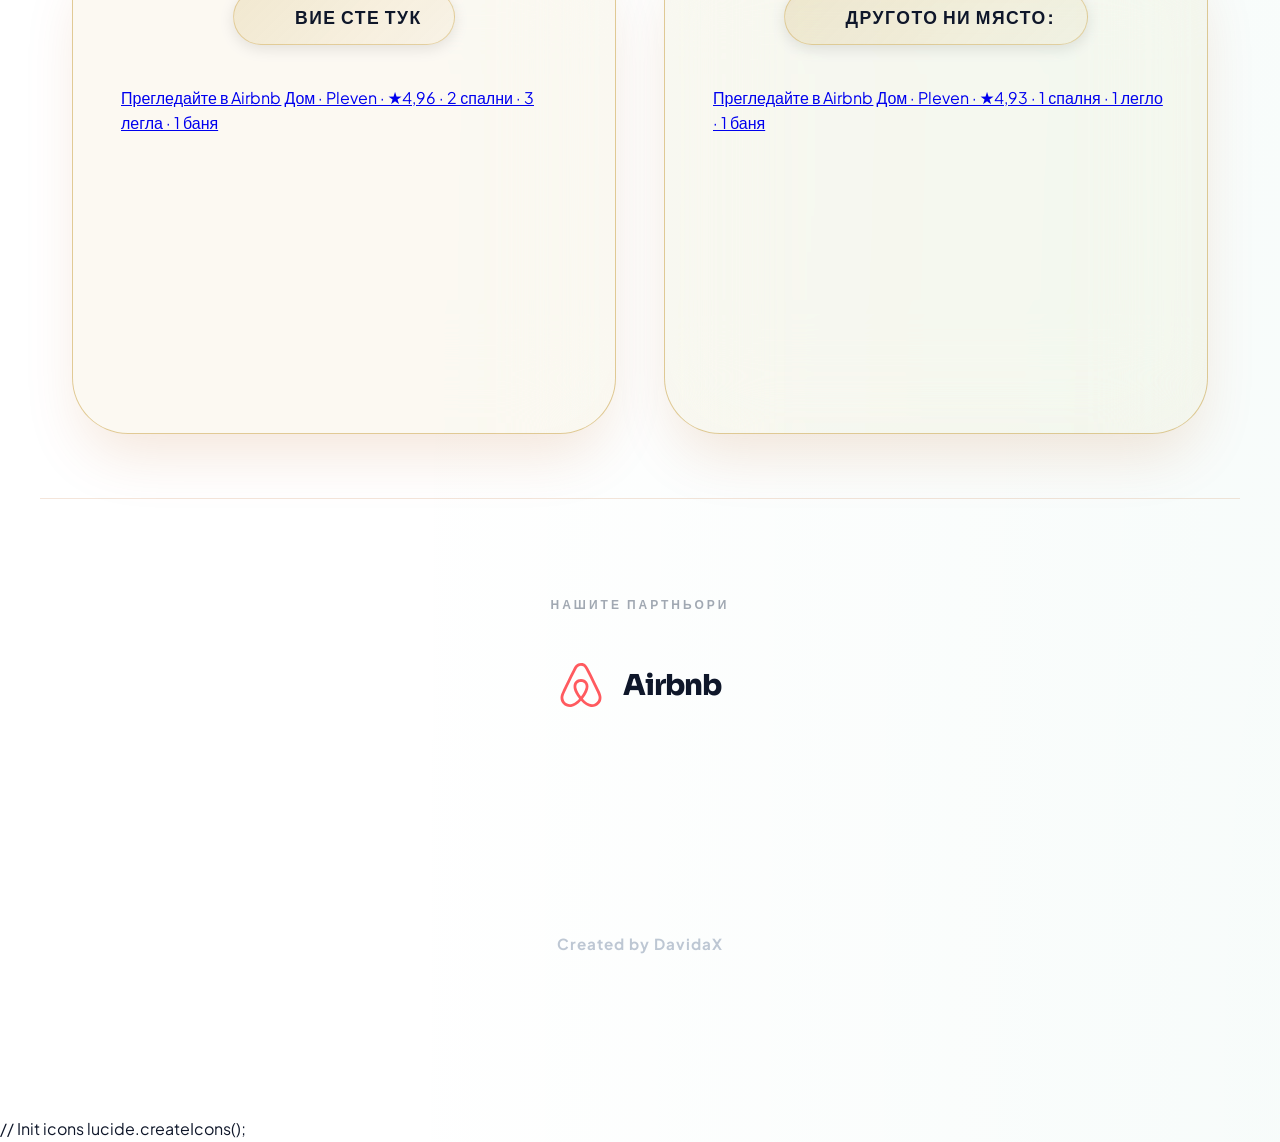
==== commit 51d2c45a: "Implement interactive discovery panels with Wikipedia and Google Maps" ====
--- a/index.html
+++ b/index.html
@@ -120,36 +120,40 @@
                 <p data-i18n="discovery-p">Ето местата, които не бива да пропускате</p>
             </div>
             <div class="discovery-grid">
-                <div class="bento-card panorama">
+                <div class="bento-card panorama" onclick="openDiscovery('panorama')">
                     <img src="panorama_epopeya.jpg" alt="Панорама Плевенска епопея">
                     <div class="bento-body">
                         <span class="dist"><i data-lucide="map-pin"></i> 1.2 км</span>
                         <h3 data-i18n="discovery-pan-h3">Панорама "Плевенска епопея"</h3>
                         <p data-i18n="discovery-pan-p">Нашият градски символ. Едно от малкото места в света, които разказват историята по този начин.</p>
-                    </div>
-                </div>
-                <div class="bento-card cascade">
+                        <div class="bento-hint"><i data-lucide="plus-circle"></i> <span data-i18n="explore-more">Разгледай повече</span></div>
+                    </div>
+                </div>
+                <div class="bento-card cascade" onclick="openDiscovery('cascade')">
                     <img src="1366x768.jpg" alt="Водна каскада">
                     <div class="bento-body">
                         <span class="dist"><i data-lucide="map-pin"></i> 0.3 км</span>
                         <h3 data-i18n="discovery-cas-h3">Водната каскада</h3>
                         <p data-i18n="discovery-cas-p">Най-голямата водна каскада на Балканите, разположена в центъра на града.</p>
-                    </div>
-                </div>
-                <div class="bento-card park">
+                        <div class="bento-hint"><i data-lucide="plus-circle"></i> <span data-i18n="explore-more">Разгледай повече</span></div>
+                    </div>
+                </div>
+                <div class="bento-card park" onclick="openDiscovery('park')">
                     <img src="20150617104801_37909.jpeg" alt="Парк Кайлъка">
                     <div class="bento-body">
                         <span class="dist"><i data-lucide="map-pin"></i> 2.5 км</span>
                         <h3 data-i18n="discovery-park-h3">Парк Кайлъка</h3>
                         <p data-i18n="discovery-park-p">Огромен природен парк с язовири, пещери и зоопарк.</p>
-                    </div>
-                </div>
-                <div class="bento-card museum">
+                        <div class="bento-hint"><i data-lucide="plus-circle"></i> <span data-i18n="explore-more">Разгледай повече</span></div>
+                    </div>
+                </div>
+                <div class="bento-card museum" onclick="openDiscovery('museum')">
                     <img src="muzei1.jpg" alt="Исторически музей Плевен">
                     <div class="bento-body">
                         <span class="dist"><i data-lucide="map-pin"></i> 0.2 км</span>
                         <h3 data-i18n="discovery-mus-h3">Регионален исторически музей</h3>
                         <p data-i18n="discovery-mus-p">Разположен в една от най-красивите сгради в града, музеят съхранява над 190 000 културни ценности от древността до днес.</p>
+                        <div class="bento-hint"><i data-lucide="plus-circle"></i> <span data-i18n="explore-more">Разгледай повече</span></div>
                     </div>
                 </div>
             </div>
@@ -531,6 +535,43 @@
         </div>
     </footer>
 
+
+    <!-- Discovery Details Modal -->
+    <div id="discovery-modal" class="modal-blur hidden-new" onclick="closeModalOnOutsideClick(event, 'discovery-modal')">
+        <button class="modal-close" onclick="toggleModal('discovery-modal')">&times;</button>
+        <div class="modal-card wide">
+            <div id="discovery-content-loader" class="loader-container">
+                <div class="loader"></div>
+            </div>
+            <div id="discovery-real-content" class="hidden-new">
+                <div class="discovery-hero">
+                    <img id="discovery-modal-img" src="" alt="">
+                    <div class="discovery-hero-overlay">
+                        <h2 id="discovery-modal-title"></h2>
+                    </div>
+                </div>
+                <div class="discovery-details-grid">
+                    <div class="discovery-main-info">
+                        <div class="info-tag">
+                            <i data-lucide="info"></i>
+                            <span data-i18n="wiki-info">Информация от Wikipedia</span>
+                        </div>
+                        <div id="discovery-modal-description" class="wiki-summary"></div>
+                        <div class="discovery-actions">
+                            <a id="discovery-wiki-link" href="#" target="_blank" class="btn btn-wiki">
+                                <i data-lucide="external-link"></i>
+                                <span data-i18n="read-on-wiki">Прочети в Wikipedia</span>
+                            </a>
+                            <a id="discovery-maps-link" href="#" target="_blank" class="btn btn-maps">
+                                <i data-lucide="map"></i>
+                                <span data-i18n="view-on-maps">Виж в Google Maps</span>
+                            </a>
+                        </div>
+                    </div>
+                </div>
+            </div>
+        </div>
+    </div>
 
     <!-- Gallery Modal -->
     <div id="gallery-modal" class="modal-blur hidden-new" onclick="closeModalOnOutsideClick(event, 'gallery-modal')">
--- a/style.css
+++ b/style.css
@@ -530,10 +530,11 @@
 /* Discovery Grid (Bento Style 2.0) */
 .discovery-grid { 
     display: grid; 
-    grid-template-columns: repeat(12, 1fr); 
-    grid-auto-rows: 280px; 
-    gap: 2.5rem; 
-}
+    grid-template-columns: repeat(3, 1fr); 
+    grid-auto-rows: 320px; 
+    gap: 2rem; 
+}
+
 .bento-card { 
     position: relative; 
     border-radius: var(--radius-lg); 
@@ -544,13 +545,94 @@
     border: 0.5px solid var(--card-border);
     box-shadow: var(--shadow-soft);
     transition: all 0.8s cubic-bezier(0.16, 1, 0.3, 1);
+    cursor: pointer;
 }
 .bento-card:hover { transform: scale(1.02); box-shadow: var(--shadow-float); border-color: var(--accent-gold); }
 
-.panorama { grid-column: span 7; grid-row: span 2; }
-.cascade { grid-column: span 5; grid-row: span 1; }
-.museum { grid-column: span 5; grid-row: span 1; }
-.park { grid-column: span 12; grid-row: span 1; }
+/* Bento Hint */
+.bento-hint {
+    display: flex;
+    align-items: center;
+    gap: 0.5rem;
+    font-size: 0.75rem;
+    font-weight: 800;
+    text-transform: uppercase;
+    letter-spacing: 1px;
+    color: #fbbf24;
+    opacity: 0;
+    transform: translateY(10px);
+    transition: all 0.4s;
+}
+.bento-card:hover .bento-hint {
+    opacity: 1;
+    transform: translateY(0);
+}
+
+/* Discovery Modal Specifics */
+.discovery-hero {
+    position: relative;
+    height: 400px;
+    border-radius: 2rem;
+    overflow: hidden;
+    margin-bottom: 3rem;
+}
+.discovery-hero img { width: 100%; height: 100%; object-fit: cover; }
+.discovery-hero-overlay {
+    position: absolute;
+    bottom: 0; left: 0; right: 0;
+    padding: 4rem;
+    background: linear-gradient(to top, rgba(15, 23, 42, 0.9) 0%, transparent 100%);
+    color: white;
+}
+.discovery-hero-overlay h2 { font-size: 3.5rem; letter-spacing: -2px; }
+
+.wiki-summary {
+    font-size: 1.2rem;
+    line-height: 1.8;
+    color: var(--text-secondary);
+    margin: 2rem 0 3rem;
+}
+.wiki-summary p { margin-bottom: 1.5rem; }
+
+.discovery-actions {
+    display: flex;
+    gap: 1.5rem;
+    flex-wrap: wrap;
+}
+.btn-wiki { background: #3366cc; color: white; }
+.btn-maps { background: #34a853; color: white; }
+
+.info-tag {
+    display: flex;
+    align-items: center;
+    gap: 0.8rem;
+    color: var(--accent-gold);
+    font-weight: 800;
+    text-transform: uppercase;
+    letter-spacing: 2px;
+    font-size: 0.8rem;
+}
+
+.loader-container {
+    height: 300px;
+    display: flex;
+    align-items: center;
+    justify-content: center;
+}
+.loader {
+    width: 50px;
+    height: 50px;
+    border: 5px solid rgba(180, 83, 9, 0.1);
+    border-top-color: var(--accent-gold);
+    border-radius: 50%;
+    animation: spin 1s infinite linear;
+}
+@keyframes spin { to { transform: rotate(360deg); } }
+
+.panorama { grid-column: span 2; grid-row: span 2; }
+.cascade { grid-column: span 1; grid-row: span 1; }
+.park { grid-column: span 1; grid-row: span 1; }
+.museum { grid-column: span 3; grid-row: span 1; }
 
 .bento-card img { width: 100%; height: 100%; object-fit: cover; transition: transform 2s; }
 .bento-card:hover img { transform: scale(1.1); }
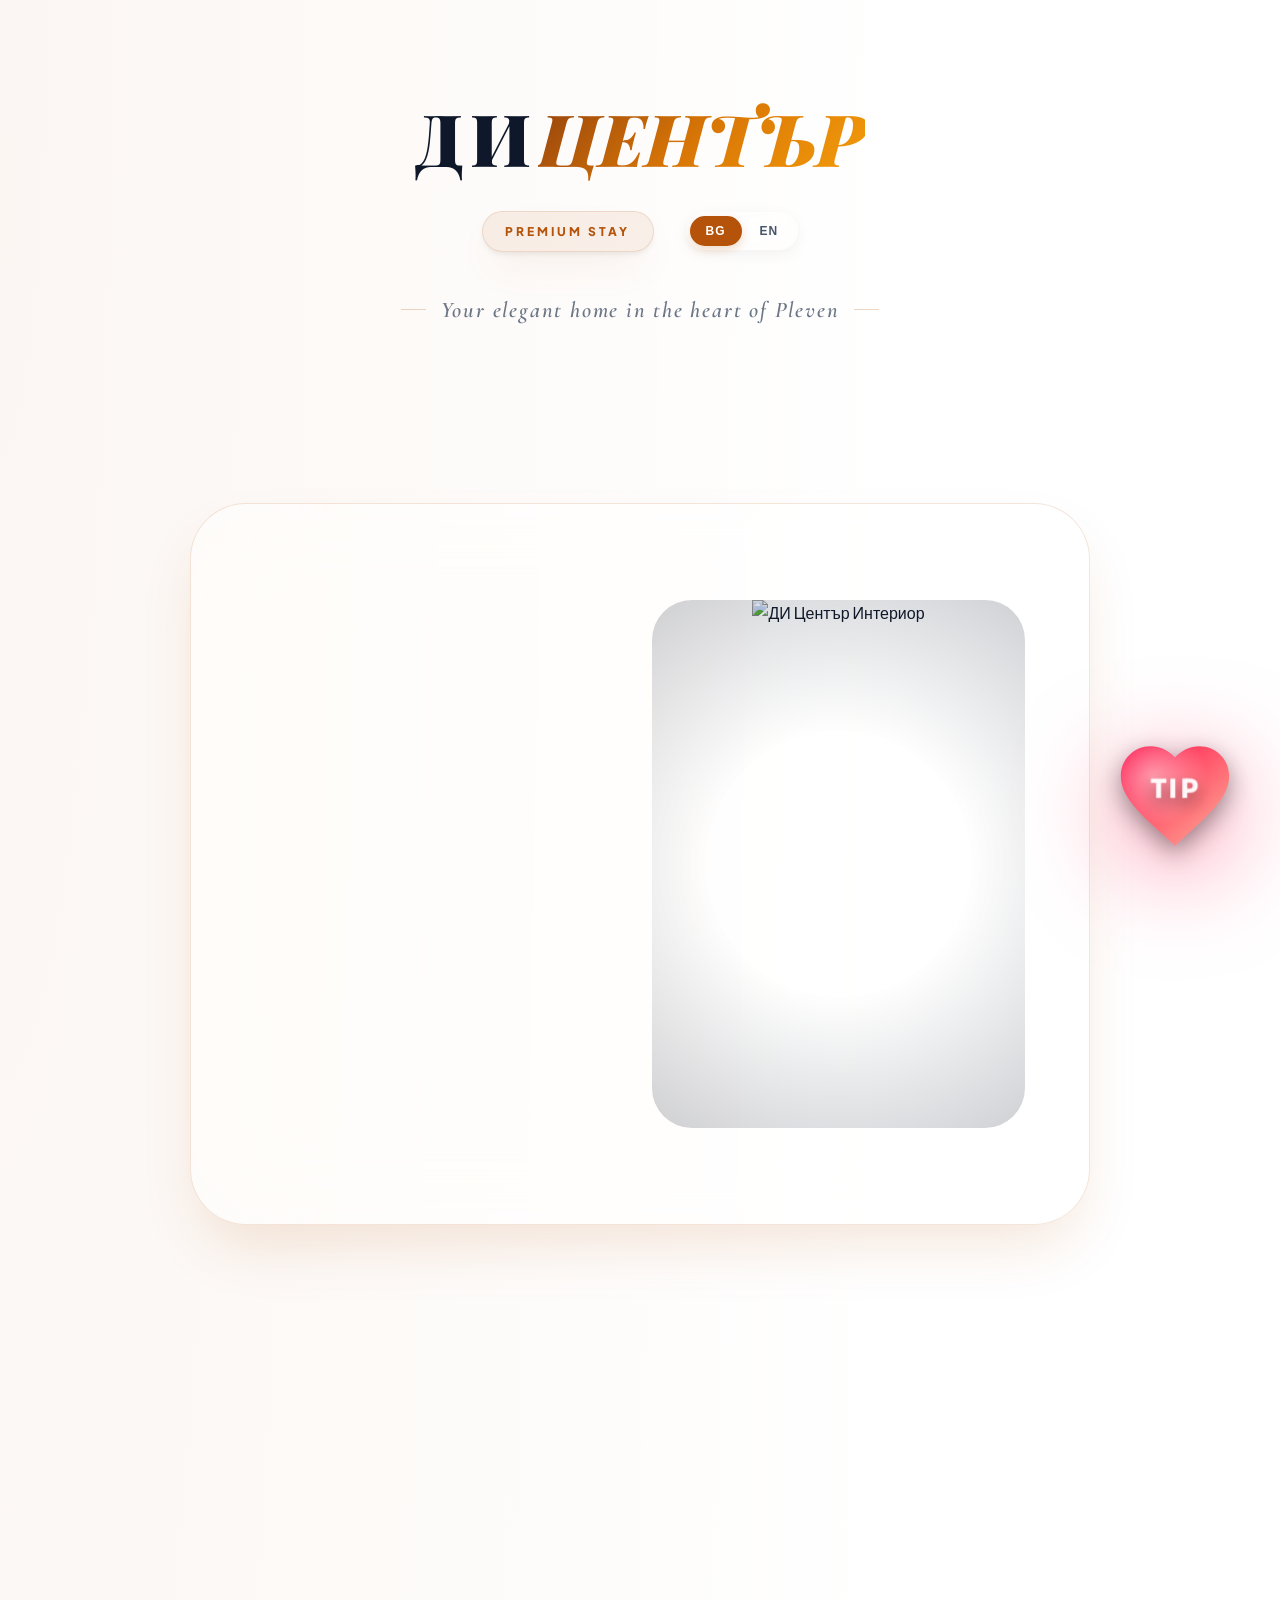
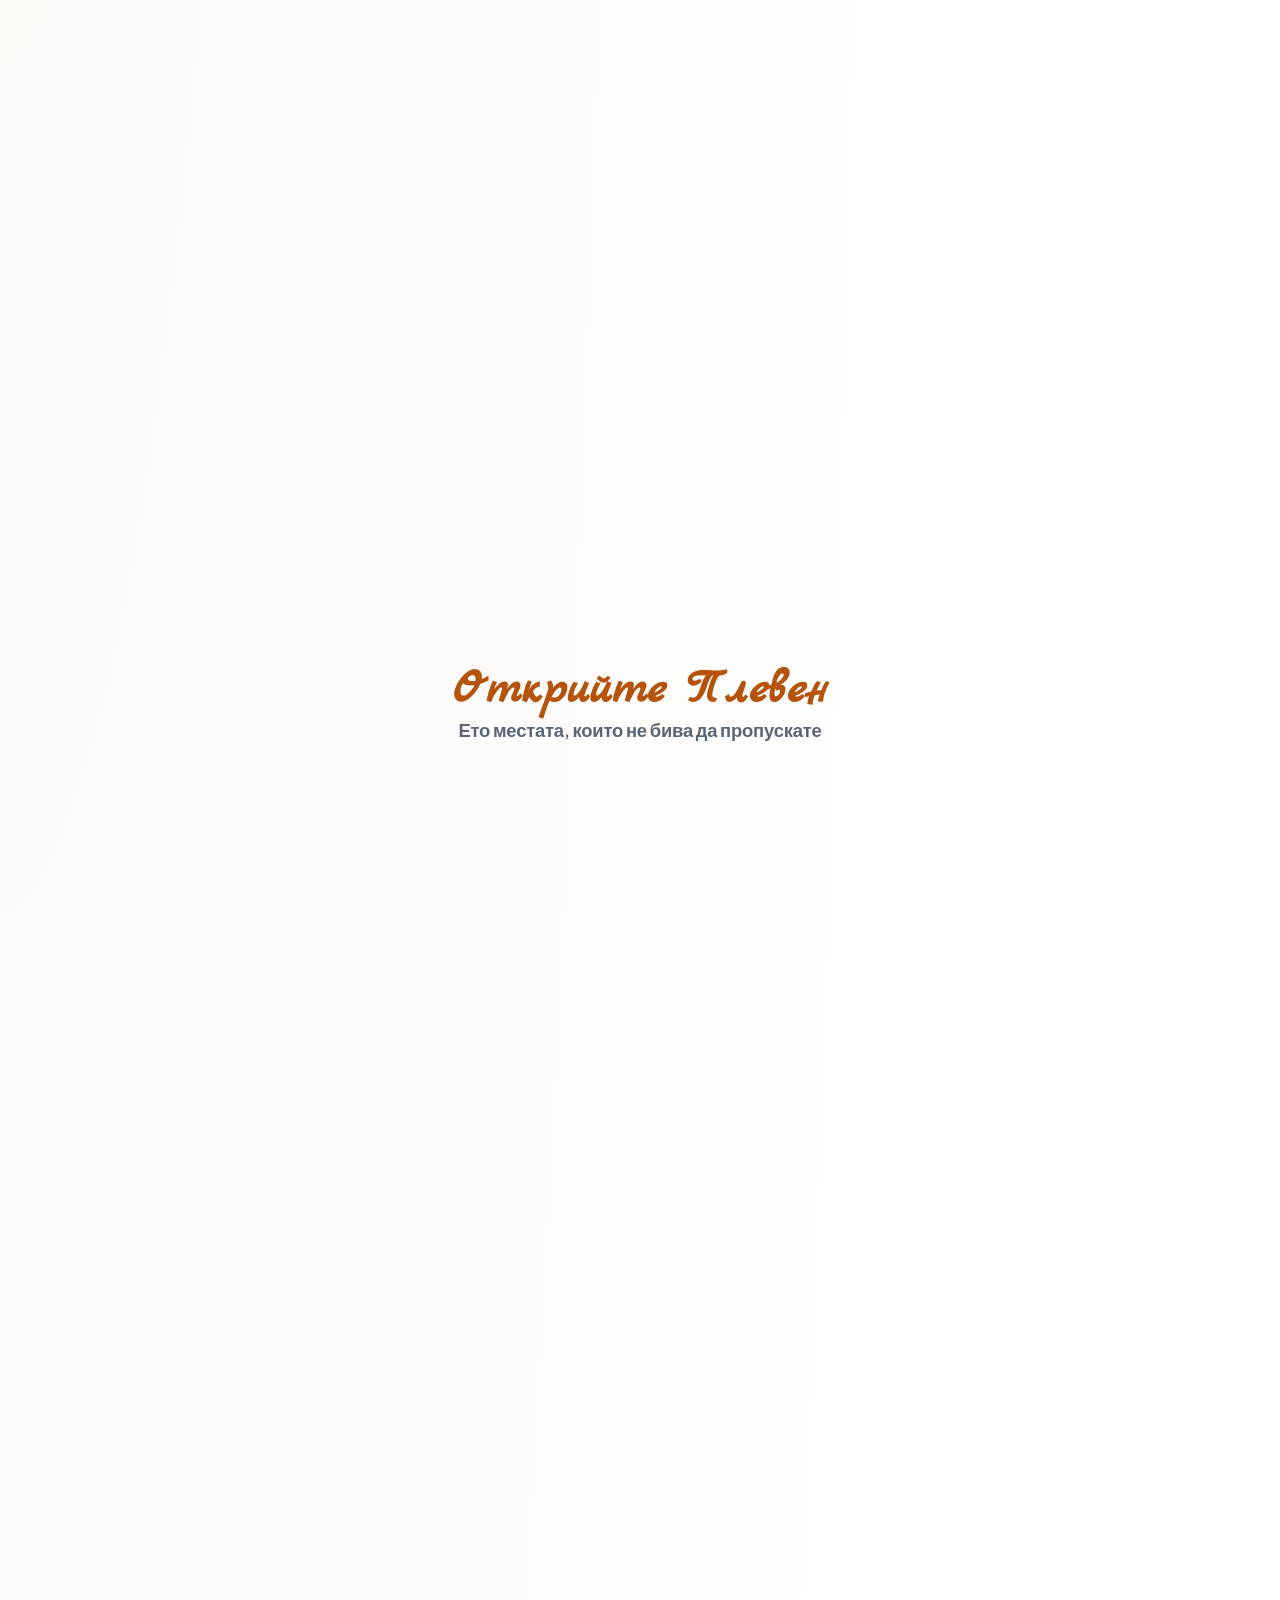
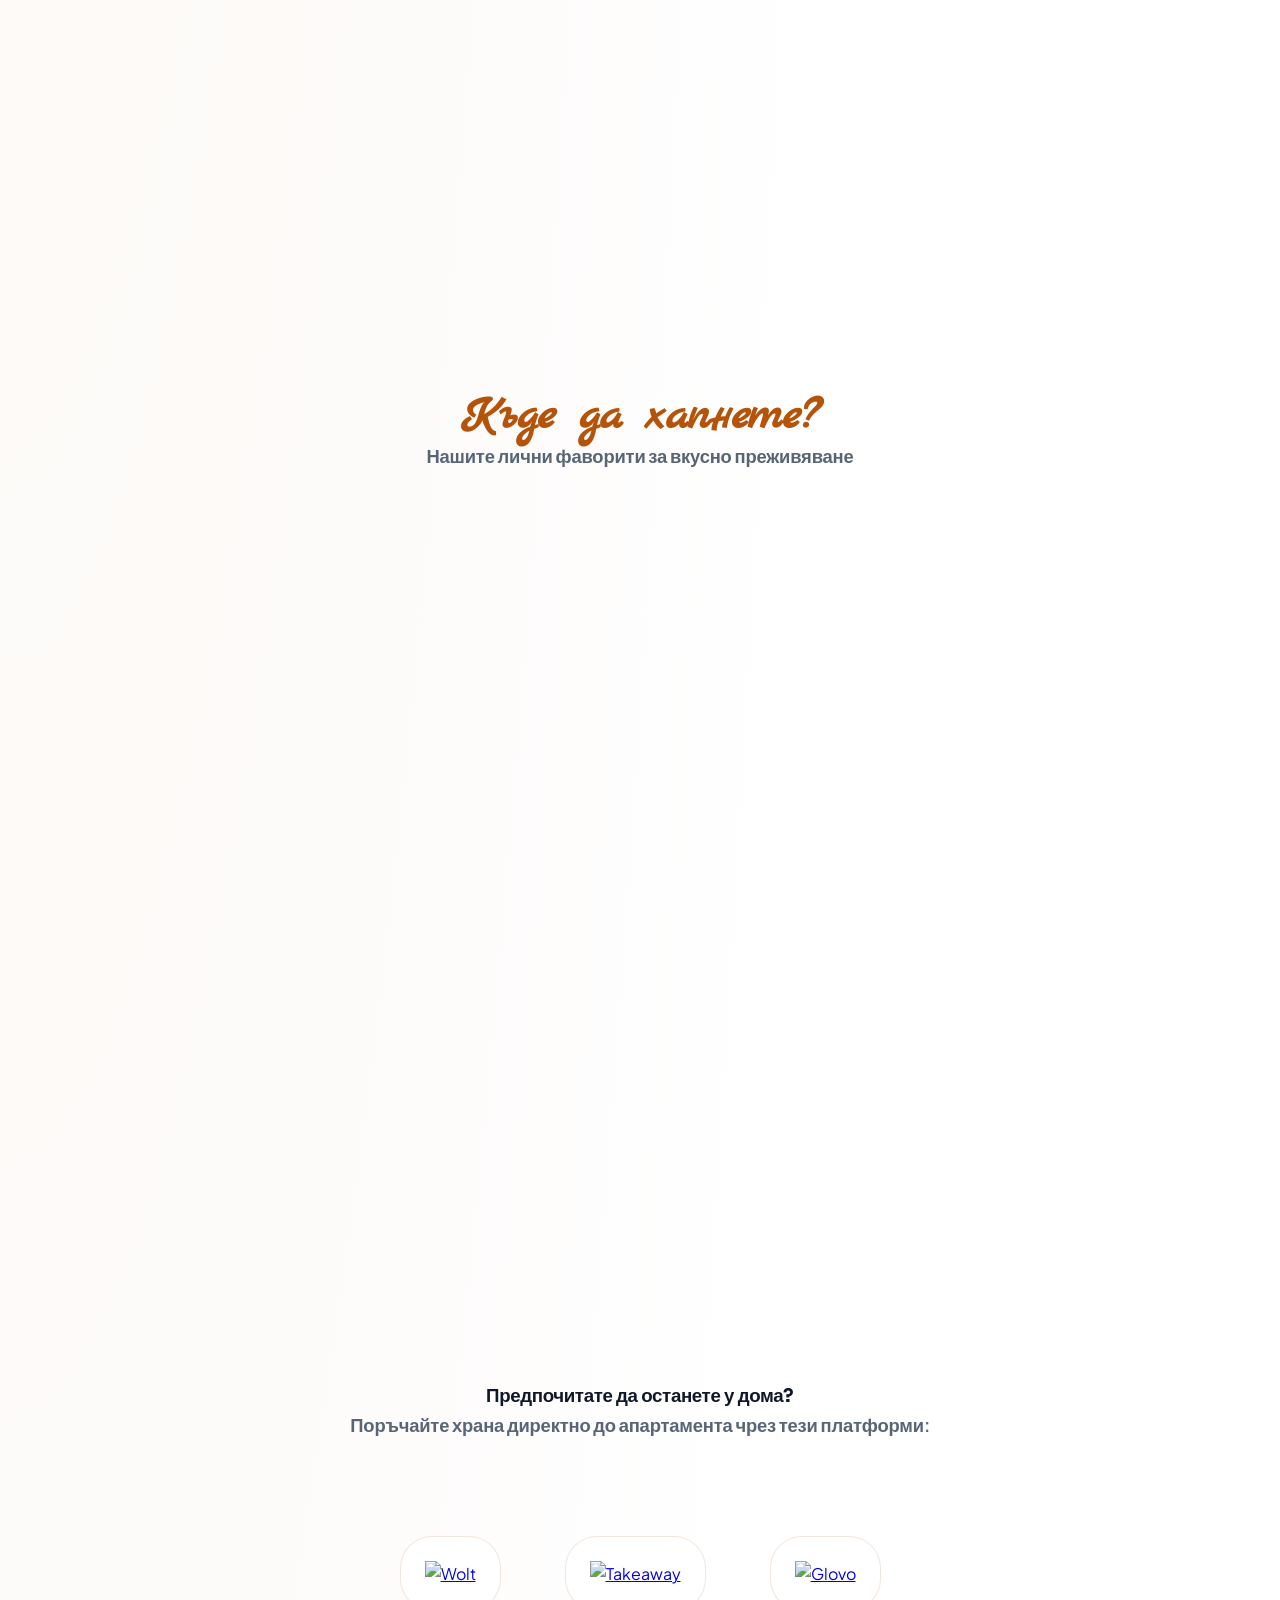
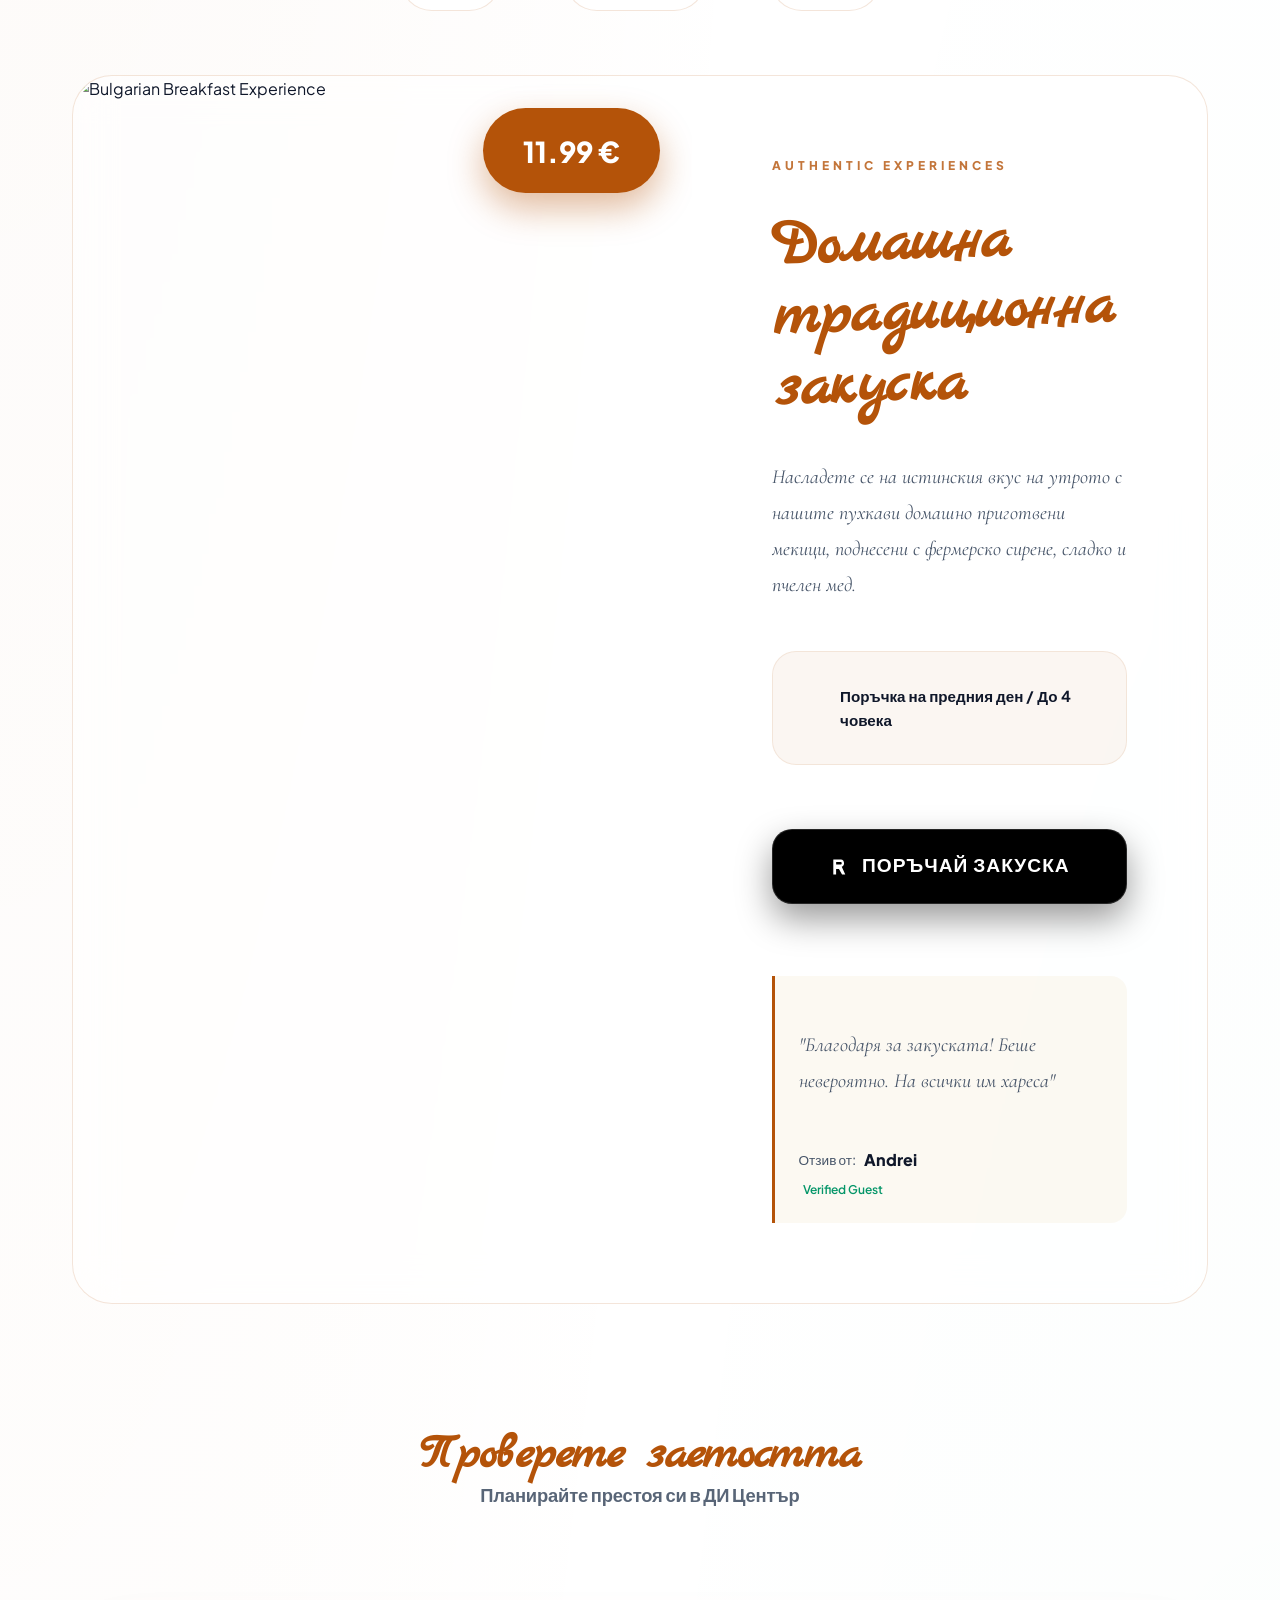
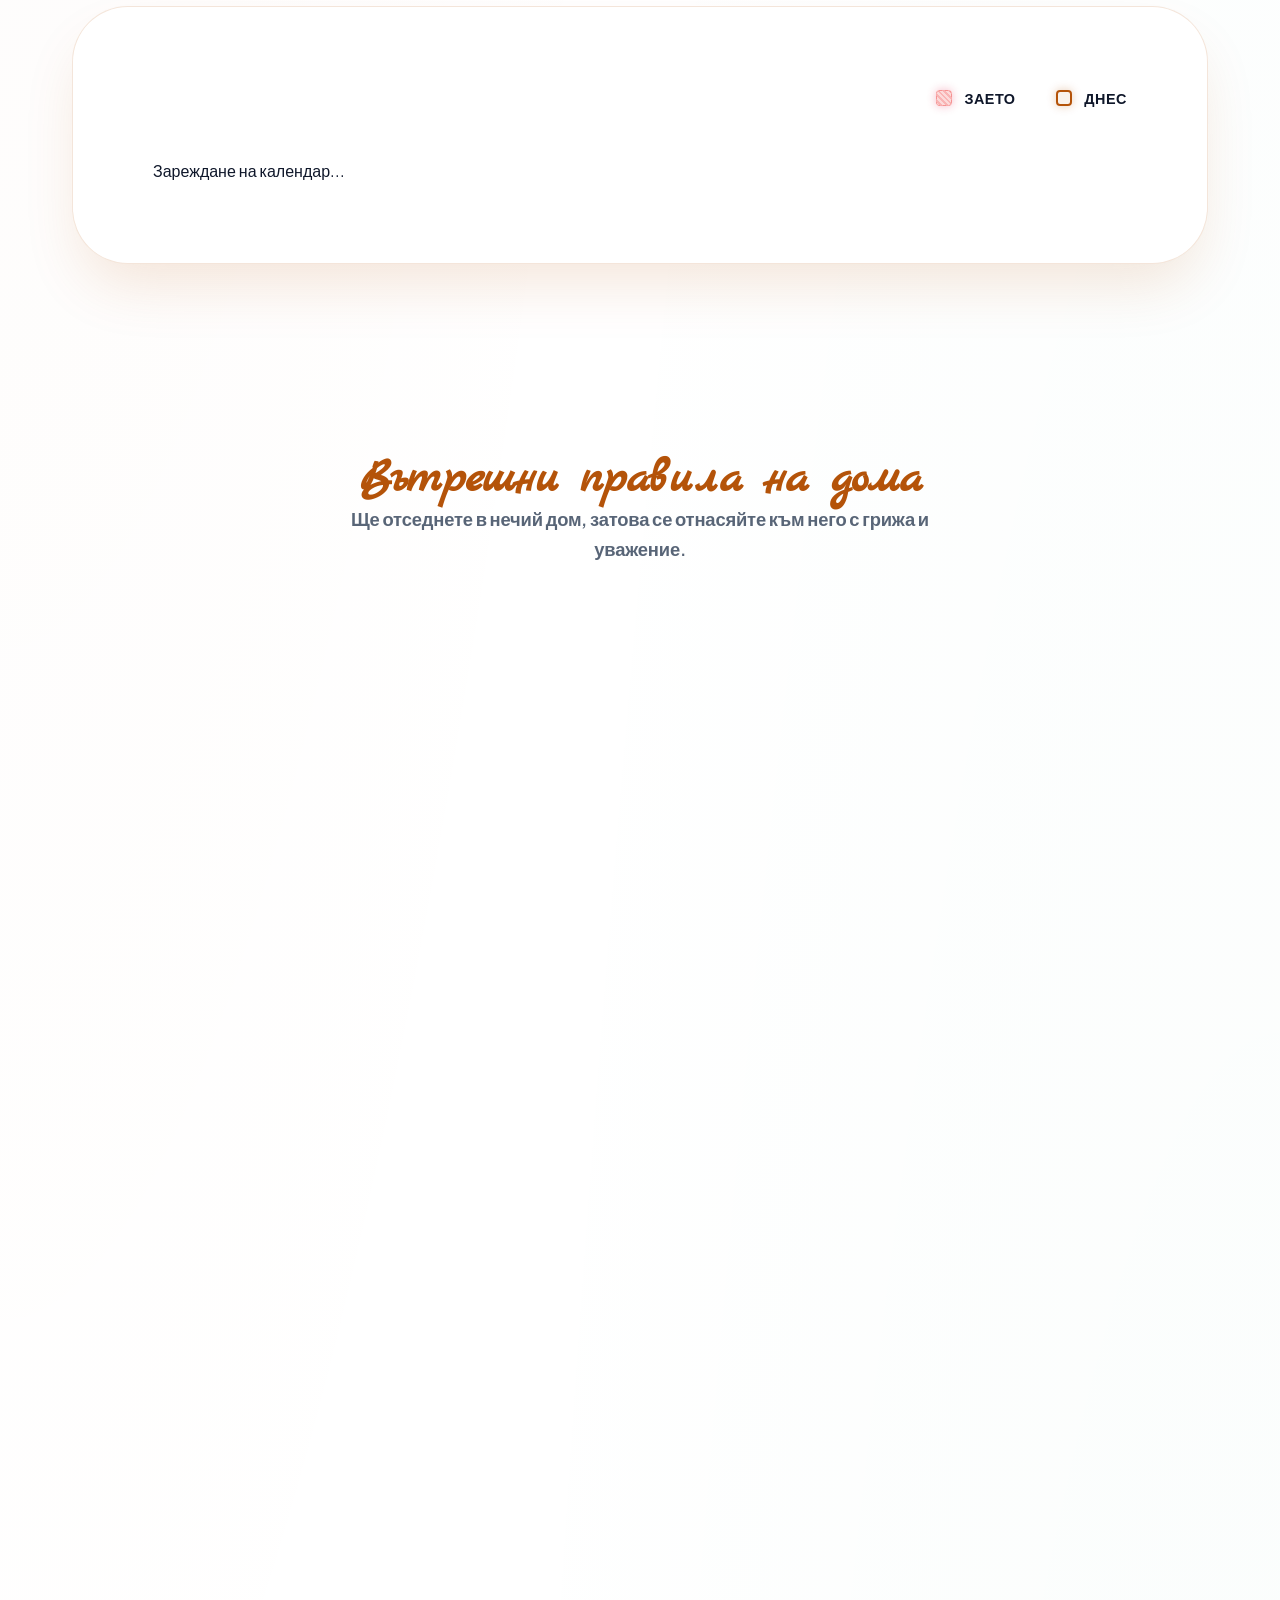
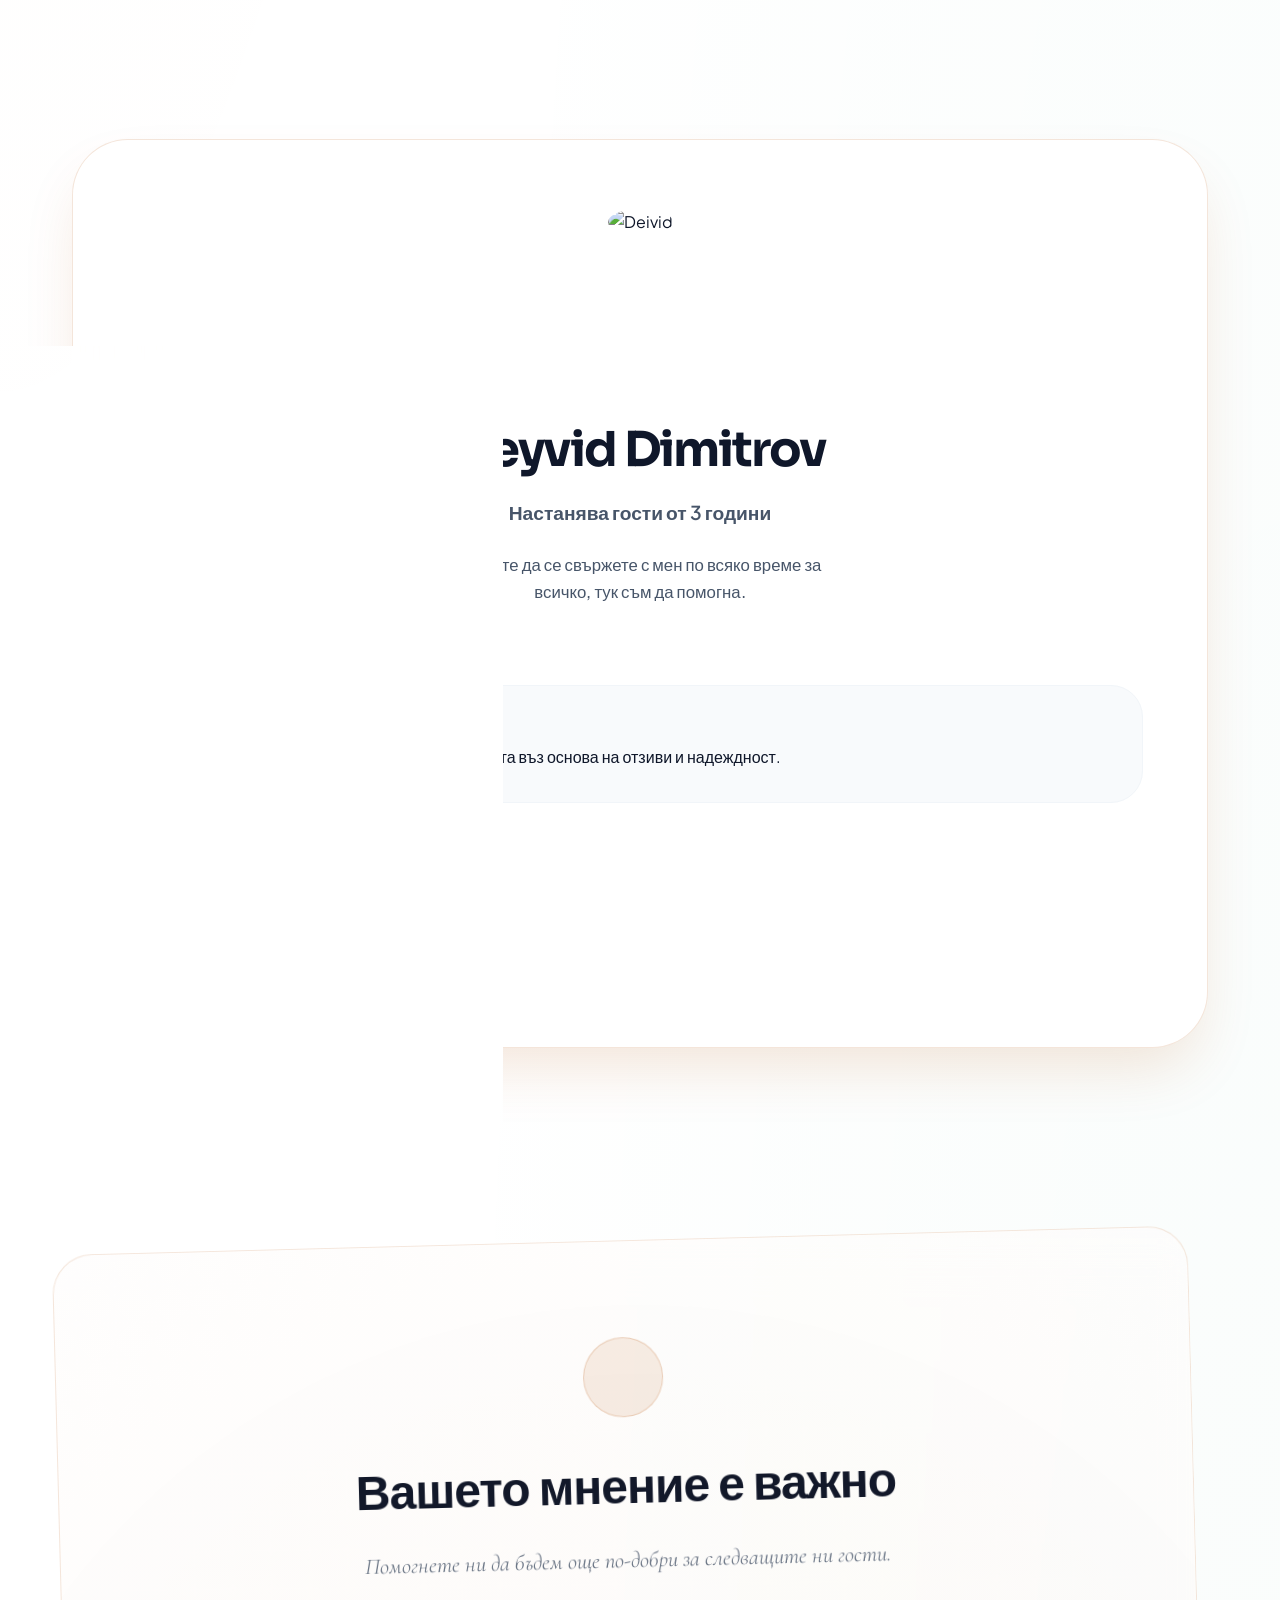
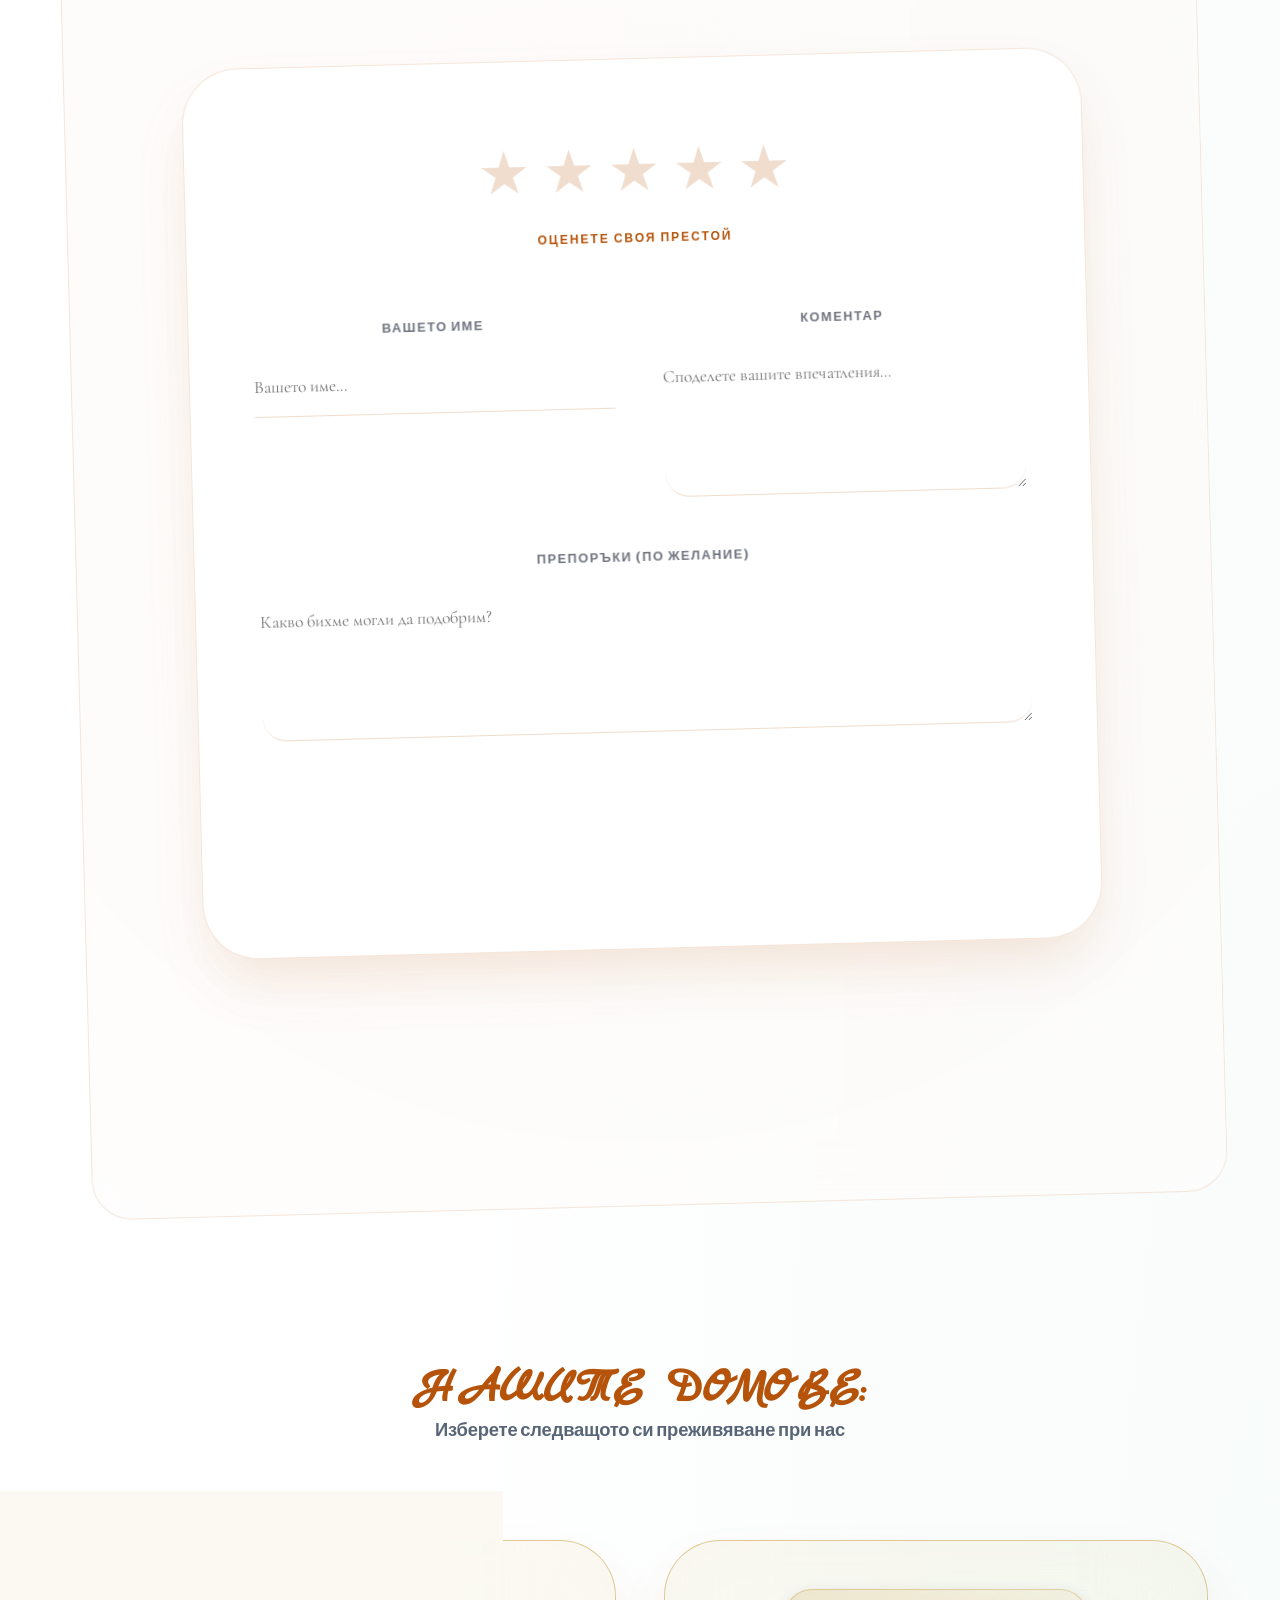
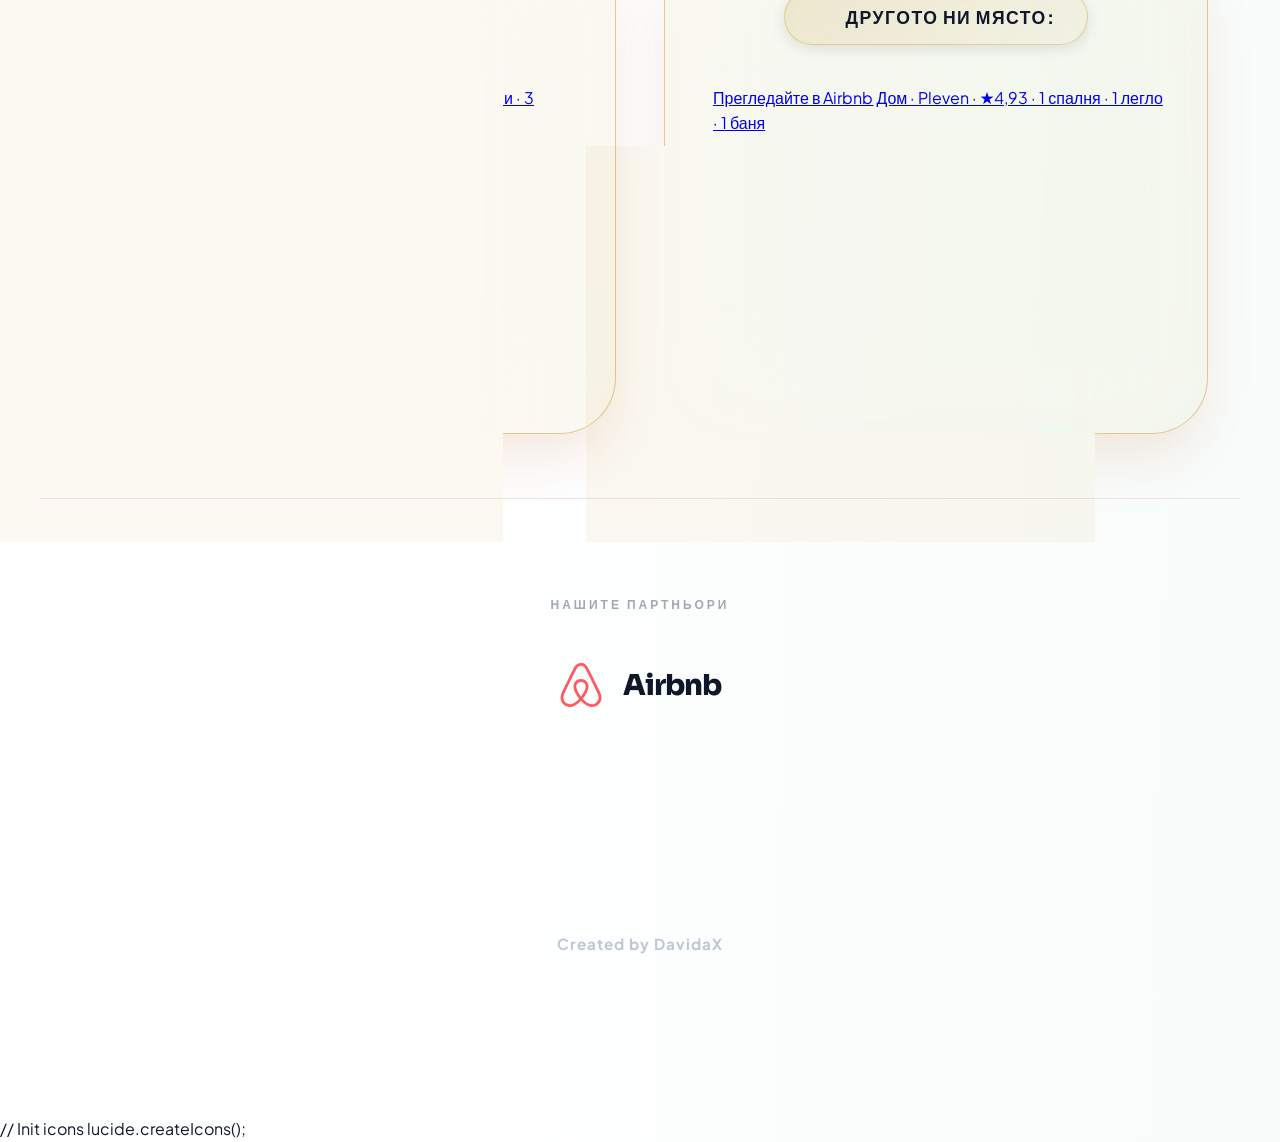
==== commit d711381d: "Optimize safe instructions image preview for mobile devices" ====
--- a/index.html
+++ b/index.html
@@ -25,6 +25,9 @@
     <meta property="og:type" content="website">
     
     <link rel="stylesheet" href="style.css?v=1.3">
+    <style>
+      balloons { z-index: 99999 !important; }
+    </style>
     <script defer src="main.js"></script>
 </head>
 <body class="light-theme">
@@ -70,7 +73,7 @@
                     <div class="card-icon gold"><i data-lucide="key"></i></div>
                     <h3 data-i18n="safe-h3">Сейф за ключове</h3>
                     <p data-i18n="safe-p">Вижте как да отворите сейфа и вземете ключовете за вашия престой.</p>
-                    <div class="safe-image-preview" onclick="window.open('safeinstruc.png', '_blank')">
+                    <div class="safe-image-preview" onclick="toggleModal('safe-modal')">
                         <img id="safe-preview-img" src="safeinstruc.png" alt="Safe Instructions" class="safe-thumb">
                         <div class="zoom-overlay">
                             <i data-lucide="maximize"></i>
@@ -120,41 +123,53 @@
                 <p data-i18n="discovery-p">Ето местата, които не бива да пропускате</p>
             </div>
             <div class="discovery-grid">
-                <div class="bento-card panorama" onclick="openDiscovery('panorama')">
+                <div class="bento-card panorama">
                     <img src="panorama_epopeya.jpg" alt="Панорама Плевенска епопея">
-                    <div class="bento-body">
+                    <div class="bento-body" onclick="openDiscovery('panorama')">
                         <span class="dist"><i data-lucide="map-pin"></i> 1.2 км</span>
                         <h3 data-i18n="discovery-pan-h3">Панорама "Плевенска епопея"</h3>
                         <p data-i18n="discovery-pan-p">Нашият градски символ. Едно от малкото места в света, които разказват историята по този начин.</p>
                         <div class="bento-hint"><i data-lucide="plus-circle"></i> <span data-i18n="explore-more">Разгледай повече</span></div>
                     </div>
-                </div>
-                <div class="bento-card cascade" onclick="openDiscovery('cascade')">
+                    <a href="https://maps.app.goo.gl/wBvXf3Y8yZp9fJm6A" target="_blank" class="bento-map-btn" onclick="event.stopPropagation()">
+                        <i data-lucide="map"></i>
+                    </a>
+                </div>
+                <div class="bento-card cascade">
                     <img src="1366x768.jpg" alt="Водна каскада">
-                    <div class="bento-body">
+                    <div class="bento-body" onclick="openDiscovery('cascade')">
                         <span class="dist"><i data-lucide="map-pin"></i> 0.3 км</span>
                         <h3 data-i18n="discovery-cas-h3">Водната каскада</h3>
                         <p data-i18n="discovery-cas-p">Най-голямата водна каскада на Балканите, разположена в центъра на града.</p>
                         <div class="bento-hint"><i data-lucide="plus-circle"></i> <span data-i18n="explore-more">Разгледай повече</span></div>
                     </div>
-                </div>
-                <div class="bento-card park" onclick="openDiscovery('park')">
+                    <a href="https://maps.app.goo.gl/PzS6rD8kZp9fJm6A" target="_blank" class="bento-map-btn" onclick="event.stopPropagation()">
+                        <i data-lucide="map"></i>
+                    </a>
+                </div>
+                <div class="bento-card park">
                     <img src="20150617104801_37909.jpeg" alt="Парк Кайлъка">
-                    <div class="bento-body">
+                    <div class="bento-body" onclick="openDiscovery('park')">
                         <span class="dist"><i data-lucide="map-pin"></i> 2.5 км</span>
                         <h3 data-i18n="discovery-park-h3">Парк Кайлъка</h3>
                         <p data-i18n="discovery-park-p">Огромен природен парк с язовири, пещери и зоопарк.</p>
                         <div class="bento-hint"><i data-lucide="plus-circle"></i> <span data-i18n="explore-more">Разгледай повече</span></div>
                     </div>
-                </div>
-                <div class="bento-card museum" onclick="openDiscovery('museum')">
+                    <a href="https://maps.app.goo.gl/7R6Z8k9rD1p9fJm6A" target="_blank" class="bento-map-btn" onclick="event.stopPropagation()">
+                        <i data-lucide="map"></i>
+                    </a>
+                </div>
+                <div class="bento-card museum">
                     <img src="muzei1.jpg" alt="Исторически музей Плевен">
-                    <div class="bento-body">
+                    <div class="bento-body" onclick="openDiscovery('museum')">
                         <span class="dist"><i data-lucide="map-pin"></i> 0.2 км</span>
                         <h3 data-i18n="discovery-mus-h3">Регионален исторически музей</h3>
                         <p data-i18n="discovery-mus-p">Разположен в една от най-красивите сгради в града, музеят съхранява над 190 000 културни ценности от древността до днес.</p>
                         <div class="bento-hint"><i data-lucide="plus-circle"></i> <span data-i18n="explore-more">Разгледай повече</span></div>
                     </div>
+                    <a href="https://maps.app.goo.gl/6U6Z8k9rD1p9fJm6A" target="_blank" class="bento-map-btn" onclick="event.stopPropagation()">
+                        <i data-lucide="map"></i>
+                    </a>
                 </div>
             </div>
         </section>
@@ -593,6 +608,31 @@
         // Init icons
         lucide.createIcons();
     </script>
+    <!-- Safe Modal -->
+    <div id="safe-modal" class="modal-blur hidden-new" onclick="closeModalOnOutsideClick(event, 'safe-modal')">
+        <div class="modal-card wide">
+            <button class="modal-close" onclick="toggleModal('safe-modal')">&times;</button>
+            <div class="modal-head">
+                <i data-lucide="key"></i>
+                <h3 data-i18n="safe-h3">Сейф за ключове</h3>
+                <p data-i18n="safe-p">Вижте как да отворите сейфа и вземете ключовете за вашия престой.</p>
+            </div>
+            <div class="safe-guide-container">
+                <p style="margin-bottom: 2rem; color: var(--accent-gold); font-weight: 700; font-size: 0.9rem; display: flex; align-items: center; justify-content: center; gap: 0.5rem; cursor: pointer;" onclick="toggleSafeZoom()">
+                    <i data-lucide="zoom-in" id="safe-zoom-icon" style="width: 16px;"></i> <span id="safe-zoom-text" data-i18n="safe-zoom-in">Кликни върху снимката за мащабиране</span>
+                </p>
+                <div class="safe-img-wrapper" id="safe-img-wrapper" onclick="toggleSafeZoom()">
+                    <img id="safe-modal-img" src="safeinstruc.png" alt="Safe Instructions" class="safe-modal-img">
+                </div>
+            </div>
+            
+            <div class="safe-notice" style="margin-top: 3rem; justify-content: center; max-width: 400px; margin-left: auto; margin-right: auto;">
+                <i data-lucide="info"></i>
+                <span data-i18n="safe-notice">ВАЖНО: Ключът е само за горната ключалка!</span>
+            </div>
+        </div>
+    </div>
+
     <div class="modal-blur hidden-new" id="remote-modal" onclick="closeModalOnOutsideClick(event, 'remote-modal')">
         <div class="modal-card wide">
             <button class="modal-close" onclick="toggleModal('remote-modal')">&times;</button>
@@ -644,5 +684,12 @@
             <span class="tip-text">TIP</span>
         </div>
     </button>
+
+    <script type="module">
+      import { balloons } from 'https://cdn.jsdelivr.net/npm/balloons-js/dist/index.esm.js';
+      document.querySelector('.tip-btn').addEventListener('click', function() {
+        balloons();
+      });
+    </script>
 </body>
 </html>
--- a/style.css
+++ b/style.css
@@ -1,2060 +1,2171 @@
-@import url('https://fonts.googleapis.com/css2?family=Plus+Jakarta+Sans:wght@300;400;500;600;700;800&family=Sora:wght@300;400;500;600;700;800&family=Playfair+Display:ital,wght@0,400;0,900;1,900&family=Marck+Script&family=Cormorant+Garamond:ital,wght@0,300;0,600;1,300;1,600&display=swap');
-
-:root {
-    /* Luxury Palette - Golden Thread */
-    --accent-gold-foil: linear-gradient(135deg, #92400e 0%, #d97706 50%, #f59e0b 100%);
-    --accent-gold-shimmer: linear-gradient(135deg, #d97706 0%, #fbbf24 50%, #d97706 100%);
-    --accent-gold: #b45309;
-    --accent-gold-soft: rgba(180, 83, 9, 0.08);
-    
-    --text-primary: #0f172a;
-    --text-secondary: #475569;
-    --text-muted: #94a3b8;
-    
-    --bg-main: #ffffff;
-    --bg-mesh: radial-gradient(at 0% 0%, rgba(180, 83, 9, 0.05) 0px, transparent 50%),
-               radial-gradient(at 100% 100%, rgba(5, 150, 105, 0.03) 0px, transparent 50%);
-    
-    /* Glassmorphism v2.0 */
-    --card-bg: rgba(255, 255, 255, 0.6);
-    --card-border: rgba(180, 83, 9, 0.15);
-    --card-border-light: rgba(255, 255, 255, 0.4);
-    --blur-luxury: blur(50px) saturate(200%);
-    
-    --shadow-soft: 
-        0 4px 6px -1px rgba(0, 0, 0, 0.05), 
-        0 2px 4px -1px rgba(0, 0, 0, 0.03),
-        0 20px 40px -10px rgba(180, 83, 9, 0.1);
-    --shadow-float: 0 30px 60px -12px rgba(180, 83, 9, 0.15);
-    
-    --radius-xl: 3.5rem;
-    --radius-lg: 2.5rem;
-    --section-gap: 12rem;
-}
-
-* { margin: 0; padding: 0; box-sizing: border-box; -webkit-font-smoothing: antialiased; }
-
-body { 
-    font-family: 'Plus Jakarta Sans', sans-serif; 
-    background-color: var(--bg-main); 
-    background-image: var(--bg-mesh);
-    color: var(--text-primary); 
-    line-height: 1.6; 
-    overflow-x: hidden; 
-}
-
-.card, .bento-card, .dining-card, .rules-card, .host-card-new, .calendar-card, .feedback-box, .hero-card {
-    background: var(--card-bg);
-    backdrop-filter: blur(45px) saturate(180%);
-    -webkit-backdrop-filter: blur(45px) saturate(180%);
-    border-radius: var(--radius-lg);
-    border: 1px solid var(--card-border);
-    box-shadow: 
-        var(--shadow-xl), 
-        inset 0 0 0 1px rgba(255, 255, 255, 0.2);
-    transition: all 0.6s cubic-bezier(0.19, 1, 0.22, 1);
-}
-
-.card:hover, .bento-card:hover, .dining-card:hover, .rules-card:hover {
-    transform: translateY(-15px) scale(1.01);
-    background: rgba(255, 255, 255, 0.45);
-    border-color: rgba(255, 255, 255, 0.6);
-    box-shadow: 
-        var(--shadow-float), 
-        inset 0 0 0 1px rgba(255, 255, 255, 0.3);
-}
-
-.hidden-new {
-    display: none !important;
-    opacity: 0;
-    pointer-events: none;
-    visibility: hidden;
-}
-
-h1, h2, h3, h4, .logo { font-family: 'Sora', sans-serif; letter-spacing: -0.02em; }
-.container { max-width: 1200px; margin: 0 auto; padding: 0 2rem; }
-
-/* Header */
-.main-header { padding: 5rem 0; text-align: center; }
-.header-inner { display: flex; flex-direction: column; align-items: center; gap: 1.5rem; }
-.brand { display: flex; flex-direction: column; align-items: center; gap: 1rem; }
-.logo { 
-    font-family: 'Playfair Display', serif;
-    font-size: clamp(3.5rem, 6vw, 4.5rem); 
-    font-weight: 900; 
-    margin-bottom: 0; 
-    letter-spacing: 0.1em; 
-    text-transform: uppercase;
-    position: relative;
-    color: var(--text-primary);
-    padding: 0 1rem; /* Prevent clipping of the last letter 'P' */
-}
-.logo span { 
-    background: var(--accent-gold-foil);
-    -webkit-background-clip: text;
-    background-clip: text;
-    -webkit-text-fill-color: transparent;
-    font-style: italic;
-    letter-spacing: 0;
-}
-
-.header-badges { display: flex; align-items: center; gap: 2rem; }
-.badge { 
-    display: inline-block; 
-    background: var(--accent-gold-soft); 
-    color: var(--accent-gold); 
-    padding: 0.6rem 1.4rem; 
-    border-radius: 100px; 
-    font-size: 0.75rem; 
-    font-weight: 800; 
-    text-transform: uppercase; 
-    letter-spacing: 3px; 
-    border: 0.5px solid var(--card-border);
-    box-shadow: var(--shadow-soft);
-}
-
-/* Language Switcher (Modern Pill) */
-.lang-switcher { 
-    display: flex; 
-    align-items: center; 
-    gap: 2px; 
-    background: rgba(255, 255, 255, 0.3);
-    backdrop-filter: blur(15px);
-    -webkit-backdrop-filter: blur(15px);
-    padding: 3px;
-    border-radius: 50px;
-    border: 1px solid rgba(255, 255, 255, 0.5);
-    box-shadow: 0 4px 15px rgba(0, 0, 0, 0.05);
-}
-
-.lang-btn { 
-    background: transparent; 
-    border: none; 
-    cursor: pointer; 
-    font-size: 0.75rem;
-    font-weight: 800;
-    color: var(--text-secondary);
-    padding: 0.5rem 1rem;
-    border-radius: 50px;
-    transition: all 0.4s cubic-bezier(0.16, 1, 0.3, 1);
-    letter-spacing: 1px;
-}
-
-.lang-btn:hover { color: var(--text-primary); }
-
-.lang-btn.active { 
-    background: var(--accent-gold);
-    color: white;
-    box-shadow: 0 4px 10px rgba(180, 83, 9, 0.2);
-}
-
-.header-subtitle { 
-    font-family: 'Cormorant Garamond', serif;
-    font-size: 1.4rem; 
-    font-style: italic;
-    font-weight: 600;
-    color: var(--text-secondary);
-    letter-spacing: 0.08em;
-    max-width: 800px;
-    margin: 1rem auto 0;
-    opacity: 0.8;
-    position: relative;
-    display: inline-block;
-}
-
-.header-subtitle::before, .header-subtitle::after {
-    content: '';
-    position: absolute;
-    top: 50%;
-    width: 25px;
-    height: 1px;
-    background: var(--accent-gold);
-    opacity: 0.3;
-}
-.header-subtitle::before { left: -40px; }
-.header-subtitle::after { right: -40px; }
-
-@media (max-width: 768px) {
-    .logo { font-size: 4.8rem; letter-spacing: -1px; line-height: 1; margin-bottom: 0.8rem; text-align: center; width: 100%; }
-    .logo span { display: block; font-size: 3rem; letter-spacing: 8px; margin-top: -0.5rem; margin-right: -8px; }
-    .main-header { padding: 4rem 0 2rem; }
-    .header-badges { flex-direction: column; gap: 1.2rem; margin-top: 1rem; }
-    .header-subtitle { font-size: 1.15rem; padding: 0 1.5rem; line-height: 1.4; }
-}
-
-@media (max-width: 480px) {
-    .logo { font-size: 3.8rem; }
-    .logo span { font-size: 2.4rem; letter-spacing: 6px; }
-}
-
-/* Hero */
-.hero { min-height: 85vh; display: flex; align-items: center; justify-content: center; padding: 6rem 0; }
-.hero-card {
-    display: grid;
-    grid-template-columns: 1fr 550px;
-    background: var(--card-bg);
-    backdrop-filter: var(--blur-luxury);
-    -webkit-backdrop-filter: var(--blur-luxury);
-    border-radius: var(--radius-xl);
-    border: 0.5px solid var(--card-border);
-    box-shadow: var(--shadow-float);
-    overflow: hidden;
-    width: 100%;
-    position: relative;
-    padding: 2rem;
-}
-
-.hero-text {
-    padding: 4rem 5rem 6rem; 
-    text-align: left;
-    display: flex;
-    flex-direction: column;
-    justify-content: center;
-    position: relative;
-    z-index: 2;
-}
-
-.hero-card h1 { 
-    font-family: 'Marck Script', cursive;
-    font-size: clamp(4rem, 8vw, 7rem); 
-    line-height: 0.8; 
-    margin-bottom: 2rem; 
-    color: var(--accent-gold); 
-    transform: rotate(-3deg) translateX(-20px) translateY(-10px);
-    display: inline-block;
-    filter: drop-shadow(0 10px 20px rgba(180, 83, 9, 0.1));
-}
-
-.hero-guide-text { 
-    font-size: clamp(1.1rem, 2vw, 1.4rem); 
-    font-weight: 700; 
-    color: var(--text-primary); 
-    margin-bottom: 1.5rem; 
-    line-height: 1.4;
-    letter-spacing: -0.02em;
-    font-family: 'Cormorant Garamond', serif;
-    font-style: italic;
-    opacity: 0.8;
-}
-
-.hero-card p { font-size: 1.25rem; color: var(--text-secondary); max-width: 550px; font-weight: 400; }
-
-.hero-image { 
-    position: relative; 
-    width: 100%; 
-    height: 100%; 
-    min-height: 500px; 
-    overflow: hidden; 
-    border-radius: calc(var(--radius-xl) - 1rem); 
-}
-.hero-image::after { 
-    content: ''; 
-    position: absolute; 
-    inset: 0; 
-    background: radial-gradient(circle at center, transparent 40%, rgba(15, 23, 42, 0.2) 100%);
-    pointer-events: none;
-}
-.hero-image img { width: 100%; height: 100%; object-fit: cover; transition: transform 1.2s cubic-bezier(0.16, 1, 0.3, 1); }
-.hero-card:hover .hero-image img { transform: scale(1.08); }
-
-/* Essentials Grid (Forced 1 Row) */
-.grid-layout { 
-    display: grid; 
-    grid-template-columns: repeat(3, 1fr); 
-    gap: 2rem; 
-    margin-bottom: var(--section-gap); 
-}
-.card { 
-    padding: 2rem 1.8rem; 
-    display: flex; 
-    flex-direction: column; 
-    gap: 1rem; 
-    text-align: left; 
-    background: var(--card-bg);
-    backdrop-filter: var(--blur-luxury);
-    -webkit-backdrop-filter: var(--blur-luxury);
-    border: 0.5px solid var(--card-border);
-    border-radius: 2rem;
-    box-shadow: var(--shadow-soft);
-    transition: all 0.6s cubic-bezier(0.16, 1, 0.3, 1);
-    width: 100%;
-}
-.dining-card {
-    background: var(--card-bg);
-    border: 1px solid var(--card-border);
-    border-radius: var(--radius-xl);
-    overflow: hidden;
-    transition: all 0.4s cubic-bezier(0.4, 0, 0.2, 1);
-    position: relative;
-    cursor: pointer;
-}
-.card:hover { transform: translateY(-8px); box-shadow: var(--shadow-float); border-color: var(--accent-gold); }
-
-.card-icon { 
-    width: 50px; height: 50px; 
-    border-radius: 1.2rem; 
-    display: flex; 
-    align-items: center; 
-    justify-content: center; 
-    font-size: 1.4rem; 
-    box-shadow: inset 0 0 10px rgba(255,255,255,0.4);
-}
-.card-icon.blue { background: rgba(59, 130, 246, 0.08); color: #2563eb; }
-.card-icon.red { background: rgba(225, 29, 72, 0.08); color: #e11d48; }
-
-.card h3 { 
-    font-size: 1.35rem; 
-    letter-spacing: -0.02em; 
-    font-family: 'Sora', sans-serif;
-    line-height: 1.2;
-}
-
-.card-icon.gold { background: rgba(180, 83, 9, 0.08); color: var(--accent-gold); }
-
-.safe-image-preview {
-    margin-top: 1rem;
-    position: relative;
-    border-radius: 1.5rem;
-    overflow: hidden;
-    cursor: pointer;
-    border: 1px solid var(--card-border);
-    transition: all 0.4s;
-    background: #f8fafc;
-}
-
-.safe-image-preview:hover {
-    transform: scale(1.02);
-    border-color: var(--accent-gold);
-}
-
-.safe-thumb {
-    width: 100%;
-    height: 150px;
-    object-fit: cover;
-    display: block;
-    opacity: 0.8;
-    transition: opacity 0.4s;
-}
-
-.safe-image-preview:hover .safe-thumb {
-    opacity: 1;
-}
-
-.zoom-overlay {
-    position: absolute;
-    inset: 0;
-    background: rgba(15, 23, 42, 0.4);
-    display: flex;
-    flex-direction: column;
-    align-items: center;
-    justify-content: center;
-    color: white;
-    gap: 0.5rem;
-    opacity: 0;
-    transition: opacity 0.4s;
-}
-
-.safe-image-preview:hover .zoom-overlay {
-    opacity: 1;
-}
-
-.zoom-overlay i { width: 24px; height: 24px; }
-.zoom-overlay span { font-size: 0.75rem; font-weight: 800; text-transform: uppercase; letter-spacing: 1px; }
-
-.safe-notice, .modal-notice {
-    margin-top: 1.5rem;
-    padding: 1rem;
-    background: rgba(180, 83, 9, 0.05);
-    border-radius: 1rem;
-    border: 1px dashed var(--accent-gold);
-    display: flex;
-    align-items: center;
-    gap: 1rem;
-    color: var(--accent-gold);
-    font-weight: 700;
-    font-size: 0.85rem;
-    text-align: left;
-}
-
-.modal-notice {
-    margin: 2rem auto 0;
-    max-width: 400px;
-}
-
-.safe-notice i, .modal-notice i { width: 20px; height: 20px; flex-shrink: 0; }
-
-.pill-container { 
-    display: flex; 
-    flex-wrap: wrap; 
-    gap: 0.5rem; 
-    margin-bottom: 0.5rem; 
-}
-
-.pill {
-    padding: 0.3rem 0.6rem;
-    border-radius: 100px;
-    font-size: 0.75rem;
-    font-weight: 800;
-    display: flex;
-    align-items: center;
-    background: white;
-    border: 0.5px solid var(--card-border);
-    transition: all 0.3s;
-}
-
-.card p { 
-    color: var(--text-secondary); 
-    font-size: 0.85rem; 
-    font-weight: 500;
-    line-height: 1.3;
-}
-
-.voice-instructions {
-    margin-top: 0.3rem;
-    padding: 0.8rem;
-    background: rgba(180, 83, 9, 0.04);
-    border-radius: 0.8rem;
-    border: 1px dashed rgba(180, 83, 9, 0.2);
-}
-
-.voice-instructions ul { list-style: none; padding: 0; margin: 0; }
-.voice-instructions li {
-    font-size: 0.75rem;
-    color: var(--accent-gold);
-    font-weight: 700;
-    font-style: italic;
-}
-
-/* Welcome Section */
-.hero-card {
-    display: grid;
-    grid-template-columns: 1fr 1fr;
-    overflow: hidden;
-    max-width: 900px;
-    text-align: center;
-    padding: 6rem 4rem;
-    background: rgba(255, 255, 255, 0.5);
-    border: 1px solid var(--card-border);
-    border-radius: var(--radius-xl);
-    box-shadow: var(--shadow-float);
-}
-
-.hero-card h1 {
-    font-size: clamp(3rem, 8vw, 5rem);
-    line-height: 1.1;
-    margin-bottom: 2rem;
-    letter-spacing: -2px;
-}
-
-.hero-card p {
-    font-size: 1.25rem;
-    color: var(--text-secondary);
-    max-width: 600px;
-    margin: 0 auto;
-}
-
-/* Essentials */
-.essentials-grid {
-    display: grid;
-    grid-template-columns: repeat(auto-fit, minmax(450px, 1fr));
-    gap: 4rem;
-    margin-bottom: var(--section-gap);
-}
-
-.card {
-    background: white;
-    padding: 4rem;
-    border-radius: var(--radius-lg);
-    box-shadow: var(--shadow-xl);
-    display: flex;
-    flex-direction: column;
-    gap: 2rem;
-}
-
-.card-icon {
-    width: 70px;
-    height: 70px;
-    border-radius: 1.5rem;
-    display: flex;
-    align-items: center;
-    justify-content: center;
-    font-size: 1.8rem;
-    margin-bottom: 0.5rem;
-}
-
-.card h3 { font-size: 2rem; letter-spacing: -1px; color: var(--text-primary); }
-.card p { color: var(--text-secondary); font-size: 1.15rem; line-height: 1.6; }
-
-.card-icon.blue { background: rgba(59, 130, 246, 0.1); color: #2563eb; }
-.card-icon.red { background: rgba(225, 29, 72, 0.1); color: #e11d48; }
-
-.info-group { margin: 1rem 0; display: flex; flex-direction: column; gap: 1.5rem; }
-.info-row { display: flex; justify-content: space-between; align-items: center; padding-bottom: 1rem; border-bottom: 1px solid #f1f5f9; }
-.label { font-weight: 700; font-size: 0.9rem; color: var(--text-secondary); text-transform: uppercase; letter-spacing: 0.5px; }
-.wifi-detail { font-family: monospace; font-weight: 800; font-size: 1.2rem; color: var(--accent-gold); }
-.pill-container { display: flex; flex-wrap: wrap; gap: 1.2rem; margin-top: 1rem; }
-.pill { padding: 0.8rem 1.6rem; border-radius: 100px; background: white; border: 1px solid var(--card-border); font-size: 0.9rem; font-weight: 800; display: flex; align-items: center; gap: 0.6rem; box-shadow: var(--shadow-sm); transition: all 0.3s; }
-.pill:hover { transform: translateY(-3px); box-shadow: var(--shadow-md); }
-.pill.google { color: #1a73e8; } .pill.netflix { color: #e50914; } .pill.youtube-music { color: #ff0000; }
-
-.voice-instructions { margin-top: 1rem; padding: 2.5rem; background: #f8fafc; border-radius: var(--radius-md); border-left: 5px solid var(--accent-gold); }
-.voice-instructions li { list-style: none; font-style: italic; font-weight: 600; font-size: 1.2rem; color: var(--text-primary); }
-
-/* Discovery / Section Headers */
-.section-header { 
-    text-align: center; 
-    margin-bottom: 6rem; 
-    margin-top: 8rem; 
-    position: relative;
-    z-index: 5;
-}
-
-.section-header h2 {
-    font-family: 'Marck Script', cursive;
-    font-size: clamp(2rem, 4vw, 3rem);
-    color: var(--accent-gold);
-    display: inline-block;
-    line-height: 1;
-}
-
-.section-header p { 
-    color: var(--text-secondary); 
-    font-size: 1.15rem; 
-    font-weight: 600; 
-    letter-spacing: -0.01em;
-    max-width: 600px;
-    margin: 0 auto;
-    opacity: 0.9;
-}
-
-/* Discovery Grid (Bento Style 2.0) */
-.discovery-grid { 
-    display: grid; 
-    grid-template-columns: repeat(3, 1fr); 
-    grid-auto-rows: 320px; 
-    gap: 2rem; 
-}
-
-.bento-card { 
-    position: relative; 
-    border-radius: var(--radius-lg); 
-    overflow: hidden; 
-    background: var(--card-bg);
-    backdrop-filter: var(--blur-luxury);
-    -webkit-backdrop-filter: var(--blur-luxury);
-    border: 0.5px solid var(--card-border);
-    box-shadow: var(--shadow-soft);
-    transition: all 0.8s cubic-bezier(0.16, 1, 0.3, 1);
-    cursor: pointer;
-}
-.bento-card:hover { transform: scale(1.02); box-shadow: var(--shadow-float); border-color: var(--accent-gold); }
-
-/* Bento Hint */
-.bento-hint {
-    display: flex;
-    align-items: center;
-    gap: 0.5rem;
-    font-size: 0.75rem;
-    font-weight: 800;
-    text-transform: uppercase;
-    letter-spacing: 1px;
-    color: #fbbf24;
-    opacity: 0;
-    transform: translateY(10px);
-    transition: all 0.4s;
-}
-.bento-card:hover .bento-hint {
-    opacity: 1;
-    transform: translateY(0);
-}
-
-/* Discovery Modal Specifics */
-.discovery-hero {
-    position: relative;
-    height: 400px;
-    border-radius: 2rem;
-    overflow: hidden;
-    margin-bottom: 3rem;
-}
-.discovery-hero img { width: 100%; height: 100%; object-fit: cover; }
-.discovery-hero-overlay {
-    position: absolute;
-    bottom: 0; left: 0; right: 0;
-    padding: 4rem;
-    background: linear-gradient(to top, rgba(15, 23, 42, 0.9) 0%, transparent 100%);
-    color: white;
-}
-.discovery-hero-overlay h2 { font-size: 3.5rem; letter-spacing: -2px; }
-
-.wiki-summary {
-    font-size: 1.2rem;
-    line-height: 1.8;
-    color: var(--text-secondary);
-    margin: 2rem 0 3rem;
-}
-.wiki-summary p { margin-bottom: 1.5rem; }
-
-.discovery-actions {
-    display: flex;
-    gap: 1.5rem;
-    flex-wrap: wrap;
-}
-.btn-wiki { background: #3366cc; color: white; }
-.btn-maps { background: #34a853; color: white; }
-
-.info-tag {
-    display: flex;
-    align-items: center;
-    gap: 0.8rem;
-    color: var(--accent-gold);
-    font-weight: 800;
-    text-transform: uppercase;
-    letter-spacing: 2px;
-    font-size: 0.8rem;
-}
-
-.loader-container {
-    height: 300px;
-    display: flex;
-    align-items: center;
-    justify-content: center;
-}
-.loader {
-    width: 50px;
-    height: 50px;
-    border: 5px solid rgba(180, 83, 9, 0.1);
-    border-top-color: var(--accent-gold);
-    border-radius: 50%;
-    animation: spin 1s infinite linear;
-}
-@keyframes spin { to { transform: rotate(360deg); } }
-
-.panorama { grid-column: span 2; grid-row: span 2; }
-.cascade { grid-column: span 1; grid-row: span 1; }
-.park { grid-column: span 1; grid-row: span 1; }
-.museum { grid-column: span 3; grid-row: span 1; }
-
-.bento-card img { width: 100%; height: 100%; object-fit: cover; transition: transform 2s; }
-.bento-card:hover img { transform: scale(1.1); }
-
-.bento-body { 
-    position: absolute; 
-    bottom: 0; left: 0; right: 0; 
-    padding: 3.5rem 2.5rem 2.5rem; 
-    background: linear-gradient(to top, rgba(15, 23, 42, 0.95) 0%, rgba(15, 23, 42, 0.4) 60%, transparent 100%); 
-    color: white; 
-    display: flex; 
-    flex-direction: column; 
-    gap: 0.6rem;
-    z-index: 2;
-}
-.bento-body h3 { font-size: 1.8rem; color: #fff; text-shadow: 0 2px 10px rgba(0,0,0,0.5); }
-.bento-body p { color: rgba(255, 255, 255, 0.9); font-size: 0.95rem; line-height: 1.5; font-weight: 500; }
-.dist { 
-    color: #fbbf24; 
-    font-weight: 800; 
-    display: flex; 
-    align-items: center; 
-    gap: 0.6rem; 
-    margin-bottom: 0.5rem; 
-    text-transform: uppercase; 
-    font-size: 0.8rem; 
-    letter-spacing: 1px; 
-}
-
-/* Delivery Icons Restoration */
-.delivery-grid { display: flex; justify-content: center; gap: 4rem; margin-top: 3rem; flex-wrap: wrap; }
-.delivery-wrapper { padding: 1.5rem; background: white; border-radius: 2rem; border: 1px solid var(--card-border); box-shadow: var(--shadow-xl); transition: all 0.4s; }
-.delivery-wrapper:hover { transform: translateY(-8px); box-shadow: var(--shadow-float); }
-.delivery-wrapper img { height: 75px; width: auto; object-fit: contain; }
-
-.dining-content {
-    padding: 2rem;
-}
-
-/* Dining Grid */
-.dining-grid { 
-    display: grid; 
-    grid-template-columns: repeat(auto-fit, minmax(320px, 1fr)); 
-    gap: 3rem; 
-}
-.dining-card { 
-    background: var(--card-bg); 
-    backdrop-filter: var(--blur-luxury);
-    -webkit-backdrop-filter: var(--blur-luxury);
-    border: 0.5px solid var(--card-border);
-    border-radius: var(--radius-lg); 
-    overflow: hidden; 
-    box-shadow: var(--shadow-soft);
-    transition: all 0.6s cubic-bezier(0.16, 1, 0.3, 1);
-}
-.dining-card:hover { transform: translateY(-10px); box-shadow: var(--shadow-float); border-color: var(--accent-gold); }
-
-.dining-img { width: 100%; height: 240px; object-fit: cover; border-bottom: 0.5px solid var(--card-border); }
-.dining-content { padding: 3rem; display: flex; flex-direction: column; gap: 1.5rem; }
-.dining-content h4 { font-size: 1.8rem; letter-spacing: -1px; }
-
-.featured-badge { 
-    background: var(--accent-gold-foil); 
-    color: white; 
-    padding: 0.4rem 1.2rem; 
-    border-radius: 50px; 
-    font-size: 0.7rem; 
-    font-weight: 800; 
-    width: fit-content; 
-    margin-bottom: 1rem;
-    box-shadow: 0 5px 15px rgba(180, 83, 9, 0.3);
-}
-
-.text-link { color: var(--accent-gold); font-weight: 800; text-decoration: none; display: flex; align-items: center; gap: 0.8rem; font-size: 0.95rem; text-transform: uppercase; letter-spacing: 1px; transition: gap 0.3s; }
-.text-link:hover { gap: 1.2rem; }
-
-/* House Rules Section */
-.house-rules {
-    margin-top: 8rem;
-    margin-bottom: var(--section-gap);
-}
-
-.rules-grid {
-    display: grid;
-    grid-template-columns: repeat(auto-fit, minmax(380px, 1fr));
-    gap: 3rem;
-    margin-bottom: var(--section-gap);
-}
-
-.rules-card {
-    background: white;
-    padding: 3rem;
-    border-radius: var(--radius-lg);
-    box-shadow: var(--shadow-xl);
-    border: 1px solid var(--card-border);
-}
-
-.rules-category {
-    display: flex;
-    align-items: center;
-    gap: 1.5rem;
-    margin-bottom: 2.5rem;
-    padding-bottom: 1.5rem;
-    border-bottom: 1px solid #f1f5f9;
-}
-
-.rules-category i { width: 28px; height: 28px; color: var(--accent-gold); }
-.rules-category h3 { font-size: 1.8rem; color: var(--text-primary); margin: 0; letter-spacing: -0.5px; }
-
-.rules-list { display: flex; flex-direction: column; gap: 1.2rem; }
-.rules-list li {
-    display: flex;
-    align-items: center;
-    gap: 1rem;
-    font-size: 1.1rem;
-    color: var(--text-secondary);
-    font-weight: 500;
-}
-
-.rules-list li i { width: 20px; height: 20px; color: var(--accent-emerald); }
-.rules-list li i.danger { color: var(--accent-red); }
-
-.extra-request {
-    margin-top: 2rem;
-    padding-top: 1.5rem;
-    border-top: 1px solid var(--card-border);
-}
-
-.extra-request strong {
-    display: block;
-    color: var(--text-main);
-    margin-bottom: 0.5rem;
-    font-size: 0.9rem;
-}
-
-.extra-request p {
-    font-size: 0.85rem;
-    color: var(--text-muted);
-    line-height: 1.5;
-}
-
-/* Availability Calendar */
-.cal.feedback-box {
-    background: white;
-    backdrop-filter: blur(20px);
-    border-radius: var(--radius-lg);
-    padding: 4rem;
-    border: 1px solid var(--card-border);
-    box-shadow: var(--shadow-soft);
-}
-
-.btn-primary-modern {
-    background: var(--text-main);
-    color: white;
-    padding: 1.2rem 2.5rem;
-    border: none;
-    border-radius: 1rem;
-    font-weight: 700;
-    cursor: pointer;
-    transition: all 0.3s;
-    display: inline-flex;
-    align-items: center;
-    gap: 0.8rem;
-}
-
-.btn-primary-modern:hover {
-    background: var(--accent-gold);
-    transform: translateY(-3px);
-}
-
-.calendar-header-info {
-    display: flex;
-    justify-content: flex-end;
-    margin-bottom: 3rem;
-}
-
-.legend { display: flex; gap: 2rem; }
-.legend-item { 
-    display: flex; 
-    align-items: center; 
-    gap: 0.8rem; 
-    font-size: 0.9rem; 
-    font-weight: 700;
-    color: var(--text-primary); 
-    text-transform: uppercase;
-    letter-spacing: 0.5px;
-}
-
-.dot { width: 12px; height: 12px; border-radius: 50%; }
-.dot.reserved { background: var(--accent-red); box-shadow: 0 0 10px rgba(225, 29, 72, 0.3); }
-.dot.today { background: var(--accent-gold); box-shadow: 0 0 10px rgba(180, 83, 9, 0.3); }
-
-.calendar-grid-container {
-    display: flex;
-    flex-direction: column;
-    gap: 4rem;
-}
-
-.day-header {
-    font-weight: 800;
-    color: var(--text-secondary);
-    padding-bottom: 1.5rem;
-    font-size: 0.8rem;
-    text-transform: uppercase;
-    letter-spacing: 1px;
-    text-align: center;
-}
-
-.day-cell {
-    aspect-ratio: 1;
-    display: flex;
-    align-items: center;
-    justify-content: center;
-    background: #f8fafc;
-    border-radius: var(--radius-md);
-    font-weight: 700;
-    font-size: 1rem;
-    color: var(--text-primary);
-    transition: all 0.3s;
-    border: 1px solid #f1f5f9;
-}
-
-.day-cell.today { 
-    background: rgba(180, 83, 9, 0.05); 
-    color: var(--accent-gold); 
-    border: 2px solid var(--accent-gold); 
-}
-
-.day-cell.reserved { 
-    background: rgba(225, 29, 72, 0.05); 
-    color: var(--accent-red); 
-    text-decoration: line-through;
-    opacity: 0.6;
-}
-
-
-.calendar-month {
-    flex: 1;
-}
-
-/* Availability Calendar */
-.calendar-card {
-    padding: 5rem;
-    background: white;
-    border-radius: var(--radius-xl);
-    box-shadow: var(--shadow-float);
-    margin-bottom: var(--section-gap);
-}
-
-.calendar-header-info {
-    display: flex;
-    justify-content: flex-end;
-    margin-bottom: 3rem;
-}
-
-.legend { display: flex; gap: 2.5rem; }
-.legend-item {
-    display: flex;
-    align-items: center;
-    gap: 0.8rem;
-    font-size: 0.9rem;
-    font-weight: 800;
-    text-transform: uppercase;
-    color: var(--text-primary);
-    letter-spacing: 0.5px;
-}
-
-.dot { width: 16px; height: 16px; border-radius: 4px; }
-.dot.reserved { 
-    background: repeating-linear-gradient(45deg, rgba(239, 68, 68, 0.2), rgba(239, 68, 68, 0.2) 2px, rgba(239, 68, 68, 0.4) 2px, rgba(239, 68, 68, 0.4) 4px);
-    border: 1px solid rgba(239, 68, 68, 0.3);
-}
-.dot.today { 
-    background: var(--accent-gold-soft); 
-    border: 2px solid var(--accent-gold); 
-}
-
-.days-grid {
-    display: grid;
-    grid-template-columns: repeat(7, 1fr);
-    gap: 1.2rem;
-}
-
-.day-header {
-    font-weight: 800;
-    color: var(--text-secondary);
-    padding-bottom: 2rem;
-    font-size: 0.85rem;
-    text-transform: uppercase;
-    letter-spacing: 1px;
-    text-align: center;
-}
-
-.day {
-    aspect-ratio: 1;
-    display: flex;
-    align-items: center;
-    justify-content: center;
-    background: #f8fafc;
-    border-radius: var(--radius-md);
-    font-weight: 700;
-    font-size: 1.1rem;
-    color: var(--text-primary);
-    border: 1px solid #f1f5f9;
-    transition: all 0.3;
-}
-
-.day.today { background: var(--accent-gold-soft); color: var(--accent-gold); border: 2.5px solid var(--accent-gold); }
-.day.reserved { 
-    background: repeating-linear-gradient(45deg, rgba(239, 68, 68, 0.05), rgba(239, 68, 68, 0.05) 10px, rgba(239, 68, 68, 0.1) 10px, rgba(239, 68, 68, 0.1) 20px);
-    color: #ef4444; 
-    border-color: rgba(239, 68, 68, 0.2);
-    text-decoration: line-through;
-}
-.day.available { background: #fff; border-color: rgba(180, 83, 9, 0.1); }
-.day.empty { visibility: hidden; }
-
-/* Host Section */
-.host-card-new {
-    padding: 4rem;
-    background: white;
-    border-radius: var(--radius-xl);
-    box-shadow: var(--shadow-float);
-    text-align: center;
-    display: flex;
-    flex-direction: column;
-    align-items: center;
-    gap: 3rem;
-    margin-bottom: var(--section-gap);
-}
-
-.host-avatar-wrapper { position: relative; width: 160px; height: 160px; }
-.host-avatar { width: 160px; height: 160px; border-radius: 50%; object-fit: cover; border: 5px solid white; box-shadow: var(--shadow-lg); }
-.badge-superhost { position: absolute; bottom: 8px; right: 8px; background: var(--accent-red); color: white; padding: 0.5rem 1rem; border-radius: 50px; font-size: 0.75rem; font-weight: 800; border: 3px solid white; }
-.featured-badge { background: #fbbf24; color: #000; padding: 0.5rem 1.2rem; border-radius: 100px; font-size: 0.7rem; font-weight: 800; display: inline-block; margin-bottom: 1rem; }
-
-/* Breakfast Testimonial */
-.exp-testimonial {
-    margin-top: 2.5rem;
-    padding: 1.5rem;
-    background: rgba(184, 134, 11, 0.05);
-    border-left: 3px solid var(--accent-gold);
-    border-radius: 0 1rem 1rem 0;
-    animation: fadeIn 1s ease-out;
-}
-.testimonial-stars {
-    display: flex;
-    gap: 0.3rem;
-    margin-bottom: 0.8rem;
-}
-.testimonial-stars i {
-    width: 14px;
-    height: 14px;
-    color: var(--accent-gold);
-}
-.testimonial-stars svg {
-    width: 20px !important;
-    height: 20px !important;
-    filter: drop-shadow(0 0 3px rgba(251, 191, 36, 0.4));
-}
-.testimonial-text {
-    font-style: italic;
-    font-size: 0.95rem;
-    color: var(--text-primary);
-    line-height: 1.6;
-    margin-bottom: 1rem;
-}
-.testimonial-author {
-    display: flex;
-    flex-direction: column;
-    align-items: flex-start;
-    gap: 0.5rem;
-}
-.author-info {
-    display: flex;
-    align-items: center;
-    gap: 0.5rem;
-}
-.author-label {
-    font-size: 0.85rem;
-    color: var(--text-secondary);
-    font-weight: 500;
-}
-.author-name {
-    font-weight: 800;
-    font-size: 1rem;
-    color: var(--text-primary);
-}
-.author-badge {
-    font-size: 0.75rem;
-    color: #059669;
-    display: flex;
-    align-items: center;
-    gap: 0.3rem;
-    font-weight: 600;
-}
-
-.gallery-hint {
-    display: flex;
-    align-items: center;
-    gap: 0.6rem;
-    color: var(--accent-gold);
-    font-size: 0.8rem;
-    font-weight: 700;
-    margin-bottom: 1rem;
-    opacity: 0.8;
-}
-
-.gallery-modal-card {
-    padding: 2rem !important;
-    background: #000 !important;
-    border: none !important;
-    color: #fff;
-    display: flex;
-    flex-direction: column;
-    align-items: center;
-}
-
-.gallery-container {
-    position: relative;
-    width: 100%;
-    max-height: 70vh;
-    display: flex;
-    align-items: center;
-    justify-content: center;
-    margin-bottom: 1.5rem;
-}
-
-.gallery-main {
-    width: 100%;
-    height: 100%;
-    display: flex;
-    justify-content: center;
-}
-
-.gallery-main img {
-    max-width: 100%;
-    max-height: 70vh;
-    object-fit: contain;
-    border-radius: var(--radius-lg);
-    cursor: zoom-in;
-}
-
-.gallery-nav {
-    position: absolute;
-    top: 50%;
-    transform: translateY(-50%);
-    background: rgba(255, 255, 255, 0.1);
-    border: none;
-    color: #fff;
-    width: 50px;
-    height: 50px;
-    border-radius: 50%;
-    display: flex;
-    align-items: center;
-    justify-content: center;
-    cursor: pointer;
-    transition: all 0.3s;
-    z-index: 10;
-    backdrop-filter: blur(10px);
-}
-
-.gallery-nav:hover { background: rgba(255, 255, 255, 0.2); scale: 1.1; }
-.gallery-nav.prev { left: 1rem; }
-.gallery-nav.next { right: 1rem; }
-
-.gallery-counter {
-    background: rgba(255, 255, 255, 0.1);
-    padding: 0.5rem 1.2rem;
-    border-radius: 100px;
-    font-size: 0.9rem;
-    font-weight: 700;
-    margin-bottom: 1rem;
-}
-
-.gallery-info h3 {
-    font-size: 1.4rem;
-    color: #fff;
-    text-align: center;
-}
-
-.host-info h2 { font-size: 3rem; letter-spacing: -2px; }
-.host-meta { color: var(--text-secondary); font-size: 1.2rem; font-weight: 600; margin-top: 0.5rem; }
-.host-help { color: var(--text-secondary); font-size: 1.05rem; font-weight: 500; max-width: 400px; margin: 1.5rem auto 0; line-height: 1.6; }
-
-.host-highlights { width: 100%; display: grid; grid-template-columns: repeat(auto-fit, minmax(300px, 1fr)); gap: 3rem; margin-top: 2rem; }
-.host-highlight { display: flex; align-items: center; gap: 1.5rem; text-align: left; background: #f8fafc; padding: 2rem; border-radius: 2rem; border: 1px solid #f1f5f9; }
-.host-highlight i { font-size: 2rem; color: var(--accent-gold); }
-
-.actions-group {
-    display: flex;
-    flex-wrap: wrap;
-    justify-content: center;
-    gap: 1.5rem;
-    margin-top: 4rem;
-}
-
-/* Buttons */
-.btn {
-    padding: 1.3rem 3rem;
-    border-radius: 100px;
-    border: none;
-    font-weight: 800;
-    font-size: 1.05rem;
-    display: inline-flex;
-    align-items: center;
-    gap: 0.8rem;
-    cursor: pointer;
-    transition: all 0.4s;
-    font-family: inherit;
-    text-decoration: none;
-    box-shadow: var(--shadow-md);
-}
-
-.btn:hover { transform: translateY(-5px); box-shadow: var(--shadow-lg); }
-
-.btn-call { background: var(--text-primary); color: white; }
-.btn-wa { background: #25d366; color: white; }
-.btn-viber { background: #7360f2; color: white; }
-.btn-telegram { background: #0088cc; color: white; }
-
-/* Feedback */
-.feedback-box {
-    background: white;
-    padding: 4rem;
-    border-radius: var(--radius-xl);
-    box-shadow: var(--shadow-float);
-    max-width: 900px;
-    margin: 0 auto 10rem;
-    text-align: center;
-    border: 1px solid var(--card-border);
-}
-
-.feedback-box .btn-primary-modern {
-    background: var(--text-primary);
-    color: white;
-    width: 100%;
-    justify-content: center;
-    padding: 1.8rem;
-    border-radius: 100px;
-    font-size: 1.2rem;
-    font-weight: 800;
-    transition: all 0.4s;
-    box-shadow: var(--shadow-lg);
-}
-
-.feedback-box .btn-primary-modern:hover { transform: translateY(-5px); box-shadow: var(--shadow-float); }
-
-.star-rating-modern { display: flex; justify-content: center; gap: 0.8rem; margin-bottom: 3rem; }
-.star-new { font-size: 3rem; color: #e2e8f0; cursor: pointer; transition: color 0.3s; }
-.star-new.active { color: var(--accent-gold); }
-
-.form-inputs { display: flex; flex-direction: column; gap: 1.5rem; margin-bottom: 3.5rem; }
-.form-input-modern, textarea { width: 100%; padding: 1.5rem; border: 1px solid #e2e8f0; border-radius: 1.5rem; background: #f8fafc; color: var(--text-primary); font-family: inherit; font-size: 1.1rem; transition: all 0.3s; }
-textarea { min-height: 150px; }
-textarea:focus, .form-input-modern:focus { outline: none; border-color: var(--accent-gold); box-shadow: 0 0 0 4px rgba(180, 83, 9, 0.1); background: white; }
-
-.hidden-new { display: none !important; }
-
-.modal-close {
-    position: absolute;
-    top: 2rem;
-    right: 2rem;
-    background: rgba(15, 23, 42, 0.5);
-    border: none;
-    color: white;
-    font-size: 2.5rem;
-    width: 50px;
-    height: 50px;
-    border-radius: 50%;
-    display: flex;
-    align-items: center;
-    justify-content: center;
-    cursor: pointer;
-    transition: all 0.3s;
-    z-index: 3000;
-    backdrop-filter: blur(10px);
-}
-
-.modal-close:hover {
-    background: rgba(15, 23, 42, 0.8);
-    transform: rotate(90deg);
-}
-
-/* Modal */
-.modal-blur {
-    position: fixed;
-    top: 0; left: 0; width: 100%; height: 100%;
-    background: rgba(15, 23, 42, 0.9);
-    backdrop-filter: blur(20px);
-    -webkit-backdrop-filter: blur(20px);
-    z-index: 2000;
-    overflow-y: auto;
-    padding: 4rem 2rem;
-    display: block; /* Support native scrolling better */
-}
-
-.modal-card {
-    background: var(--card-bg);
-    backdrop-filter: var(--blur-luxury);
-    -webkit-backdrop-filter: var(--blur-luxury);
-    border: 0.5px solid var(--card-border);
-    padding: 6rem 4rem;
-    border-radius: var(--radius-xl);
-    max-width: 550px;
-    width: 100%;
-    text-align: center;
-    position: relative;
-    box-shadow: var(--shadow-float);
-    margin: 0 auto; /* Centered in the scrollable overlay */
-    animation: modal-slide-up 0.8s cubic-bezier(0.16, 1, 0.3, 1);
-}
-
-@keyframes modal-slide-up {
-    from { opacity: 0; transform: translateY(40px); }
-    to { opacity: 1; transform: translateY(0); }
-}
-
-.modal-card.wide {
-    max-width: 1100px;
-    padding: 6rem 3rem;
-}
-
-.remote-guide-container {
-    margin-top: 3rem;
-    background: #fdfdfd;
-    padding: 2.5rem;
-    border-radius: 2.5rem;
-    border: 0.5px solid var(--card-border);
-    text-align: center;
-}
-
-.remote-img-wrapper {
-    overflow: auto;
-    cursor: zoom-in;
-    border-radius: 1.5rem;
-    background: white;
-    box-shadow: inset 0 0 20px rgba(0,0,0,0.05);
-    transition: all 0.4s;
-    -webkit-overflow-scrolling: touch;
-}
-
-.remote-img-wrapper.zoom-active { cursor: zoom-out; box-shadow: var(--shadow-float); }
-
-.remote-img {
-    width: 100%;
-    height: auto;
-    display: block;
-    transition: all 0.6s cubic-bezier(0.16, 1, 0.3, 1);
-}
-
-.remote-img-wrapper:not(.zoom-active) .remote-img {
-    max-height: 70vh;
-    object-fit: contain;
-}
-
-.zoom-active .remote-img { 
-    width: auto;
-    max-width: none;
-    min-width: 1200px; 
-}
-
-.video-section {
-    margin-top: 5rem;
-    padding-top: 5rem;
-    border-top: 1px solid var(--card-border);
-}
-.video-section h4 { font-size: 2rem; margin-bottom: 2.5rem; letter-spacing: -1.5px; }
-
-.video-wrapper {
-    position: relative;
-    padding-bottom: 56.25%; /* 16:9 Aspect Ratio */
-    height: 0;
-    overflow: hidden;
-    border-radius: 2.5rem;
-    background: #000;
-    box-shadow: var(--shadow-lg);
-}
-.video-wrapper iframe {
-    position: absolute;
-    top: 0; left: 0; width: 100%; height: 100%;
-}
-
-@media (max-width: 768px) {
-    .modal-card.wide { padding: 3rem 1rem; width: 95%; }
-    .remote-guide-container { padding: 1rem; border-radius: 1.5rem; }
-    .remote-img { min-width: auto; }
-    .zoom-active .remote-img { min-width: 800px; }
-    .modal-close { top: 1.5rem; right: 1.5rem; width: 40px; height: 40px; }
-}
-
-.modal-close {
-    position: absolute;
-    top: 3rem; right: 3rem;
-    background: var(--accent-gold-soft);
-    border: none;
-    width: 50px; height: 50px;
-    border-radius: 50%;
-    font-size: 1.5rem;
-    cursor: pointer;
-    transition: all 0.4s;
-    display: flex; align-items: center; justify-content: center;
-    color: var(--accent-gold);
-}
-
-.modal-close:hover { background: var(--accent-gold); color: white; transform: rotate(90deg); }
-
-.modal-head i { font-size: 3rem; color: var(--accent-gold); margin-bottom: 2rem; display: block; }
-.modal-head h3 { font-family: 'Sora', sans-serif; font-size: 2.5rem; margin-bottom: 1.5rem; letter-spacing: -2px; }
-.modal-head p { font-family: 'Cormorant Garamond', serif; font-size: 1.4rem; font-style: italic; color: var(--text-secondary); line-height: 1.4; }
-
-.modal-links { margin-top: 4rem; display: flex; flex-direction: column; gap: 1.5rem; }
-.modal-link-item {
-    padding: 2.5rem;
-    border-radius: 2rem;
-    background: rgba(255, 255, 255, 0.4);
-    border: 0.5px solid var(--card-border);
-    text-decoration: none;
-    color: var(--text-primary);
-    font-weight: 800;
-    display: flex;
-    justify-content: space-between;
-    align-items: center;
-    transition: all 0.5s cubic-bezier(0.16, 1, 0.3, 1);
-}
-
-.modal-link-item:hover { 
-    background: white; 
-    border-color: var(--accent-gold); 
-    transform: translateX(10px); 
-    box-shadow: var(--shadow-soft);
-}
-
-/* Designer Heart TIP Button - TikTok 3D Concept */
-.designer-heart {
-    position: fixed;
-    bottom: 2.5rem;
-    right: 2.5rem;
-    background: none;
-    border: none;
-    cursor: pointer;
-    z-index: 1000;
-    padding: 0;
-    width: 130px;
-    height: 130px;
-    transition: all 0.5s cubic-bezier(0.175, 0.885, 0.32, 1.275);
-    display: flex;
-    align-items: center;
-    justify-content: center;
-    -webkit-tap-highlight-color: transparent;
-    perspective: 1200px;
-}
-
-.heart-container {
-    position: relative;
-    width: 100%;
-    height: 100%;
-    display: flex;
-    align-items: center;
-    justify-content: center;
-    transform-style: preserve-3d;
-}
-
-.heart-svg {
-    width: 100%;
-    height: 100%;
-    /* Layered Glass/3D Shadow Technique */
-    filter: drop-shadow(0 8px 12px rgba(0,0,0,0.4))
-            drop-shadow(0 25px 50px rgba(255, 8, 68, 0.5));
-    animation: tiktok-pop 2.8s infinite cubic-bezier(0.175, 0.885, 0.32, 1.275);
-    transform-origin: center;
-}
-
-.tip-text {
-    position: absolute;
-    top: 45%;
-    left: 50%;
-    transform: translate(-50%, -50%) translateZ(40px);
-    color: white;
-    font-weight: 900;
-    font-size: 1.6rem;
-    letter-spacing: 2px;
-    font-family: 'Sora', sans-serif;
-    text-shadow: 0 8px 16px rgba(0,0,0,0.5);
-    pointer-events: none;
-    z-index: 1001;
-    opacity: 0.95;
-}
-
-.designer-heart:hover {
-    transform: scale(1.25) rotate(12deg) translateY(-20px);
-}
-
-.designer-heart:active {
-    transform: scale(0.85) rotate(-15deg);
-}
-
-@keyframes tiktok-pop {
-    0%, 10% { 
-        transform: scale(1) rotate(0deg) translateZ(0); 
-    }
-    15% { 
-        transform: scale(1.2) rotate(12deg) translateZ(50px); 
-    }
-    20% { 
-        transform: scale(1.05) rotate(-8deg) translateZ(20px); 
-    }
-    25% { 
-        transform: scale(1.15) rotate(5deg) translateZ(40px); 
-    }
-    30%, 100% { 
-        transform: scale(1) rotate(0deg) translateZ(0); 
-    }
-}
-
-@media (max-width: 768px) {
-    .designer-heart {
-        width: 90px;
-        height: 90px;
-        bottom: 1.5rem;
-        right: 1.5rem;
-    }
-    .tip-text { font-size: 1.1rem; }
-}
-
-/* Footer */
-.main-footer { padding: 8rem 0; text-align: center; }
-.footer-inner {
-    max-width: 1000px;
-    margin: 0 auto;
-    padding: 0;
-    display: flex;
-    flex-direction: column;
-    align-items: center;
-    gap: 2rem;
-}
-
-.footer-credit { 
-    font-weight: 700; 
-    color: var(--text-muted); 
-    text-decoration: none; 
-    transition: all 0.4s cubic-bezier(0.16, 1, 0.3, 1);
-    font-size: 0.95rem;
-    letter-spacing: 1px;
-    opacity: 0.6;
-}
-
-.footer-credit:hover {
-    color: var(--text-primary) !important;
-    opacity: 1;
-    transform: translateY(-3px);
-}
-
-.f-socials { display: flex; gap: 2.5rem; }
-.f-socials a { color: var(--text-primary); font-size: 1.5rem; transition: all 0.3s; }
-.f-socials a:hover { color: var(--accent-gold); transform: scale(1.2); }
-
-/* Responsive Grid Stacking */
-@media (max-width: 768px) {
-    .container { padding: 0 1.5rem; }
-    .hero { padding: 2rem 0; }
-    .hero-card { 
-        grid-template-columns: 1fr; 
-        border-radius: var(--radius-lg);
-        display: flex;
-        flex-direction: column;
-    }
-    .hero-text { 
-        padding: 2.5rem 1.5rem 1.5rem; 
-        text-align: center;
-        display: contents;
-    }
-    .hero-card h1 { 
-        order: 1; 
-        padding-top: 2rem;
-        margin-bottom: 1.5rem;
-        font-size: 3.8rem;
-    }
-    .hero-image { order: 2; height: 280px; }
-    .hero-card p { order: 3; padding: 2rem 1.5rem 3rem; font-size: 1.1rem; margin: 0 auto; }
-    
-    .discovery-grid, .grid-layout, .dining-grid, .rules-grid { 
-        grid-template-columns: 1fr !important; 
-        gap: 1.5rem;
-    }
-
-    .discovery-grid { 
-        grid-auto-rows: auto !important;
-    }
-    
-    .panorama, .cascade, .park, .museum {
-        grid-column: auto !important;
-        grid-row: auto !important;
-    }
-    
-    .bento-card { height: 450px; }
-    .card { padding: 2rem 1.5rem; }
-    .card-icon { width: 45px; height: 45px; font-size: 1.2rem; }
-    .card h3 { font-size: 1.4rem; }
-    
-    .hero-card, .calendar-card, .host-card-new, .feedback-box, .luxury-feedback-card { 
-        padding: 2.5rem 1.5rem; 
-        border-radius: var(--radius-lg); 
-    }
-    
-    .section-header { 
-        margin-top: 4rem; 
-        margin-bottom: 3rem; 
-    }
-    
-    .discovery, .dining, .experience, .availability, .house-rules, .host-section, .feedback, .other-property {
-        margin-bottom: 4rem;
-    }
-    
-    .hero { min-height: auto; padding: 4rem 0; }
-    
-    .bento-card { height: 400px; }
-
-    /* Calendar Mobile Optimization */
-    .calendar-card { padding: 1.5rem 1rem; }
-    .days-grid { gap: 0.5rem; }
-    .day { font-size: 0.9rem; border-radius: 8px; }
-    .day-header, .day-name { font-size: 0.7rem; padding-bottom: 1rem; }
-    .legend { gap: 1rem; flex-wrap: wrap; justify-content: center; }
-    .legend-item { font-size: 0.75rem; }
-    .calendar-header-info { margin-bottom: 1.5rem; }
-}
-
-@media (max-width: 480px) {
-    .logo { font-size: 2rem; padding: 0 0.5rem; }
-    .hero-card h1 { font-size: 3rem; margin-bottom: 1rem; }
-    .hero-card p { font-size: 1rem; padding: 1.5rem 1rem 2.5rem; }
-    .badge { font-size: 0.65rem; padding: 0.3rem 0.6rem; }
-    .lang-switcher { margin-top: 1rem; gap: 0.5rem; }
-    .lang-btn { padding: 0.5rem 1rem; font-size: 0.8rem; }
-}
-
-/* Tip Modal Redesign - Luxury Dark Gold */
-.tip-modal-card {
-    background: linear-gradient(165deg, #0f172a 0%, #1e293b 100%) !important;
-    border: 1px solid rgba(180, 83, 9, 0.3) !important;
-    overflow: hidden;
-    color: white !important;
-}
-
-.luxury-glow-modal {
-    position: absolute;
-    top: -50%; left: -50%;
-    width: 200%; height: 200%;
-    background: radial-gradient(circle, rgba(180, 83, 9, 0.15) 0%, transparent 70%);
-    pointer-events: none;
-    z-index: 0;
-}
-
-.tip-modal-card .modal-head i {
-    color: var(--accent-gold) !important;
-    filter: drop-shadow(0 0 15px rgba(180, 83, 9, 0.5));
-}
-
-.tip-modal-card .modal-head h3 {
-    font-family: 'Marck Script', cursive !important;
-    color: var(--accent-gold) !important;
-    font-size: clamp(2.5rem, 5vw, 3.5rem) !important;
-    transform: rotate(-2deg);
-    margin-bottom: 2rem !important;
-    text-shadow: 0 5px 15px rgba(0,0,0,0.3);
-}
-
-.tip-modal-card .modal-head p {
-    color: rgba(255, 255, 255, 0.7) !important;
-    font-size: 1.2rem !important;
-}
-
-.tip-modal-card .modal-links {
-    position: relative;
-    z-index: 1;
-}
-
-.tip-modal-card .modal-link-item {
-    background: rgba(255, 255, 255, 0.03);
-    border: 1px solid rgba(255, 255, 255, 0.08);
-    color: white !important;
-}
-
-.tip-modal-card .modal-link-item .link-label,
-.tip-modal-card .modal-link-item .link-label-extra {
-    color: white !important;
-}
-
-.tip-modal-card .modal-link-item:hover {
-    background: rgba(180, 83, 9, 0.12);
-    border-color: var(--accent-gold);
-    box-shadow: 0 0 40px rgba(180, 83, 9, 0.25);
-    transform: translateX(10px) translateY(-5px);
-}
-
-/* Official Revolut Pay Button */
-.revolut-pay-btn {
-    background: #000;
-    color: #fff !important;
-    padding: 1.3rem 2.5rem;
-    border-radius: 100px;
-    display: flex;
-    align-items: center;
-    justify-content: center;
-    gap: 0.2rem;
-    text-decoration: none;
-    font-weight: 800;
-    font-size: 1.25rem;
-    width: 100%;
-    margin-bottom: 2rem;
-    transition: all 0.3s cubic-bezier(0.16, 1, 0.3, 1);
-    border: 1px solid rgba(255, 255, 255, 0.15);
-    box-shadow: 0 15px 35px rgba(0,0,0,0.4);
-    font-family: 'Sora', sans-serif;
-    letter-spacing: -0.5px;
-    position: relative;
-    z-index: 2;
-}
-
-.revolut-pay-btn:hover {
-    background: #111;
-    transform: translateY(-5px) scale(1.02);
-    box-shadow: 0 20px 50px rgba(0,0,0,0.6);
-    border-color: rgba(255, 255, 255, 0.3);
-}
-
-.revolut-pay-btn span { color: #fff !important; }
-.revolut-pay-btn svg { width: 24px; height: 24px; }
-
-.tip-modal-card .modal-link-item.bank {
-    background: linear-gradient(90deg, rgba(180, 83, 9, 0.05), transparent);
-}
-
-.animate-pulse-slow {
-    animation: pulse-slow 3s infinite ease-in-out;
-}
-
-@keyframes pulse-slow {
-    0%, 100% { transform: scale(1); opacity: 1; }
-    50% { transform: scale(1.15); opacity: 0.9; }
-}
-
-@media (max-width: 768px) {
-    .tip-modal-card { padding: 4rem 2rem; }
-    .tip-modal-card .modal-head h3 { font-size: 2.2rem !important; }
-}
-
-/* Bank Account Specialist Styling */
-.tip-modal-card .modal-link-item.bank {
-    cursor: pointer;
-    text-align: left;
-    display: flex;
-    justify-content: space-between;
-    align-items: center;
-    padding: 2rem 2.5rem;
-}
-
-.bank-info {
-    display: flex;
-    flex-direction: column;
-    gap: 0.4rem;
-}
-
-.tip-modal-card .bank .link-label-extra {
-    font-size: 0.75rem;
-    text-transform: uppercase;
-    letter-spacing: 2px;
-    opacity: 0.6;
-    margin-bottom: 0.2rem;
-}
-
-.holder-name {
-    font-size: 0.9rem;
-    font-weight: 700;
-    color: var(--accent-gold);
-    text-transform: uppercase;
-    letter-spacing: 1px;
-}
-
-.iban-number {
-    font-family: 'Sora', sans-serif;
-    font-size: 1.05rem;
-    font-weight: 800;
-    color: white;
-    letter-spacing: 0.5px;
-    margin-top: 0.2rem;
-}
-
-.copy-badge {
-    display: flex;
-    flex-direction: column;
-    align-items: center;
-    gap: 0.5rem;
-    padding-left: 1.5rem;
-    border-left: 1px solid rgba(255, 255, 255, 0.1);
-    color: var(--accent-gold);
-    min-width: 80px;
-}
-
-.copy-badge i { width: 18px; height: 18px; }
-.copy-badge span { font-size: 0.65rem; font-weight: 800; text-transform: uppercase; }
-/* Experience Card */
-.experience-card {
-    display: grid;
-    grid-template-columns: 1.2fr 1fr;
-    background: var(--card-bg);
-    border-radius: var(--radius-lg);
-    overflow: hidden;
-    border: 1px solid var(--card-border);
-    margin: 4rem 0 8rem;
-    box-shadow: var(--shadow-lg);
-    backdrop-filter: blur(20px);
-}
-
-.exp-image { position: relative; height: 100%; min-height: 450px; overflow: hidden; }
-.exp-image img { width: 100%; height: 100%; object-fit: cover; transition: transform 0.8s cubic-bezier(0.16, 1, 0.3, 1); }
-.experience-card:hover .exp-image img { transform: scale(1.05); }
-
-.price-tag {
-    position: absolute;
-    top: 2rem; right: 2rem;
-    background: var(--accent-gold);
-    color: white;
-    padding: 1.2rem 2.5rem;
-    border-radius: 100px;
-    font-weight: 900;
-    font-size: 1.8rem;
-    box-shadow: 0 15px 35px rgba(180, 83, 9, 0.4);
-    z-index: 5;
-}
-
-.exp-content { padding: 5rem; display: flex; flex-direction: column; justify-content: center; position: relative; }
-.exp-badge { color: var(--accent-gold); font-weight: 800; letter-spacing: 4px; font-size: 0.75rem; margin-bottom: 2rem; text-transform: uppercase; opacity: 0.8; }
-.exp-content h2 { font-family: 'Marck Script', cursive; font-size: clamp(3rem, 5vw, 4rem); color: var(--accent-gold); margin-bottom: 2.5rem; transform: rotate(-2deg); line-height: 1.1; }
-.exp-content p { font-size: 1.25rem; color: var(--text-secondary); line-height: 1.8; margin-bottom: 3rem; font-family: 'Cormorant Garamond', serif; font-style: italic; }
-
-.exp-meta { display: flex; gap: 2.5rem; margin-bottom: 4rem; padding: 2rem; background: rgba(180, 83, 9, 0.05); border-radius: 1.5rem; border: 1px solid rgba(180, 83, 9, 0.1); }
-.meta-item { display: flex; align-items: center; gap: 1rem; color: var(--text-primary); font-weight: 700; font-size: 0.95rem; }
-.meta-item i { width: 22px; height: 22px; color: var(--accent-gold); }
-
-.order-action { display: flex; flex-direction: column; align-items: stretch; gap: 1.5rem; }
-.exp-order-btn { width: 100%; height: auto; border-radius: 20px; font-size: 1.2rem; letter-spacing: 1px; }
-.order-note { font-size: 0.85rem; color: var(--accent-gold); font-weight: 800; text-align: center; text-transform: uppercase; letter-spacing: 1px; }
-
-@media (max-width: 1024px) {
-    .experience-card { grid-template-columns: 1fr; margin: 2rem 1rem 4rem; }
-    .exp-content { padding: 3rem 1.5rem; }
-    .exp-image { min-height: 300px; }
-    .exp-content h2 { font-size: 2.8rem; }
-    .price-tag { top: 1rem; right: 1rem; padding: 0.8rem 1.5rem; font-size: 1.4rem; }
-    .exp-meta { padding: 1.5rem; gap: 1.5rem; margin-bottom: 2.5rem; }
-}
-
-/* Luxury Feedback Card */
-.luxury-feedback-card {
-    background: var(--card-bg);
-    backdrop-filter: blur(30px);
-    border-radius: var(--radius-lg);
-    border: 1px solid var(--card-border);
-    padding: 6rem;
-    margin: 4rem 0 10rem;
-    box-shadow: var(--shadow-xl);
-    position: relative;
-    overflow: hidden;
-    transform: rotate(-1.5deg);
-}
-
-.luxury-feedback-card::before {
-    content: '';
-    position: absolute;
-    top: -50%; left: -50%;
-    width: 200%; height: 200%;
-    background: radial-gradient(circle at center, rgba(180, 83, 9, 0.03) 0%, transparent 70%);
-    pointer-events: none;
-}
-
-.feedback-header { text-align: center; margin-bottom: 5rem; }
-.header-icon-wrapper { 
-    width: 80px; height: 80px; 
-    background: rgba(180, 83, 9, 0.1); 
-    border-radius: 50%; 
-    display: flex; align-items: center; justify-content: center; 
-    margin: 0 auto 2rem;
-    border: 1px solid rgba(180, 83, 9, 0.2);
-}
-.gold-icon { color: var(--accent-gold); width: 35px; height: 35px; }
-.feedback-header h2 { font-size: 3rem; margin-bottom: 1rem; }
-.feedback-subtitle { font-family: 'Cormorant Garamond', serif; font-style: italic; font-size: 1.4rem; color: var(--text-secondary); opacity: 0.8; }
-
-.rating-center { text-align: center; margin-bottom: 4rem; }
-.star-rating-luxury { 
-    display: flex; flex-direction: row-reverse; justify-content: center; gap: 1rem; margin-bottom: 1rem;
-}
-
-.star-gold {
-    font-size: 3.5rem;
-    color: rgba(180, 83, 9, 0.2);
-    cursor: pointer;
-    transition: all 0.3s cubic-bezier(0.175, 0.885, 0.32, 1.275);
-}
-
-.star-gold:hover,
-.star-gold:hover ~ .star-gold,
-.star-gold.active,
-.star-gold.active ~ .star-gold {
-    color: var(--accent-gold);
-    text-shadow: 0 0 25px rgba(180, 83, 9, 0.5);
-    transform: scale(1.2);
-}
-
-.rating-label { font-weight: 800; color: var(--accent-gold); letter-spacing: 2px; text-transform: uppercase; font-size: 0.75rem; }
-
-.form-grid-luxury { display: grid; grid-template-columns: 1fr 1fr; gap: 3rem; margin-bottom: 4rem; }
-.input-group-luxury { display: flex; flex-direction: column; gap: 1rem; }
-.input-group-luxury.full-width { grid-column: span 2; }
-.input-group-luxury label { font-weight: 800; font-size: 0.8rem; text-transform: uppercase; letter-spacing: 1.5px; opacity: 0.6; }
-
-.luxury-input {
-    background: rgba(255, 255, 255, 0.3);
-    border: none;
-    border-bottom: 1px solid rgba(180, 83, 9, 0.2);
-    padding: 1.2rem 0;
-    font-size: 1.1rem;
-    color: var(--text-primary);
-    transition: all 0.4s;
-    font-family: 'Cormorant Garamond', serif;
-}
-
-.luxury-input:focus {
-    outline: none;
-    border-bottom-color: var(--accent-gold);
-    background: rgba(180, 83, 9, 0.03);
-    padding-left: 1rem;
-}
-
-.luxury-input.small { height: 80px; }
-
-.btn-luxury-submit {
-    width: 100%;
-    padding: 2rem;
-    background: linear-gradient(135deg, #0f172a 0%, #1e293b 100%);
-    color: white;
-    border-radius: 1.5rem;
-    font-weight: 800;
-    letter-spacing: 3px;
-    display: flex; align-items: center; justify-content: center;
-    border: 1px solid rgba(180, 83, 9, 0.3);
-    overflow: hidden;
-    position: relative;
-    transition: all 0.5s;
-}
-
-.btn-luxury-submit:hover {
-    transform: translateY(-5px);
-    box-shadow: 0 15px 40px rgba(0,0,0,0.3), 0 0 20px rgba(180, 83, 9, 0.2);
-    border-color: var(--accent-gold);
-}
-
-/* Luxury Thanks */
-.luxury-thanks { text-align: center; padding: 4rem 0; animation: fadeInScale 0.8s forwards; }
-.success-signature { 
-    width: 100px; height: 100px; 
-    margin: 0 auto 3rem; 
-    border: 2px solid var(--accent-gold); 
-    border-radius: 50%;
-    display: flex; align-items: center; justify-content: center;
-    color: var(--accent-gold);
-}
-.success-signature i { width: 50px; height: 50px; }
-
-@keyframes fadeInScale {
-    from { opacity: 0; transform: scale(0.95); }
-    to { opacity: 1; transform: scale(1); }
-}
-
-@media (max-width: 900px) {
-    .luxury-feedback-card { padding: 4rem 2rem; transform: none; margin: 4rem 1.5rem 8rem; }
-    .form-grid-luxury { grid-template-columns: 1fr; gap: 2rem; }
-    .input-group-luxury.full-width { grid-column: span 1; }
-    .star-gold { font-size: 3rem; }
-}
-
-@media (max-width: 480px) {
-    .luxury-feedback-card { padding: 3rem 1.2rem; margin: 3rem 1rem 6rem; }
-    .feedback-header { margin-bottom: 3rem; }
-    .feedback-header h2 { font-size: 2.2rem; }
-    .feedback-subtitle { font-size: 1.1rem; }
-    .star-gold { font-size: 2.2rem; }
-    .star-rating-luxury { gap: 0.5rem; }
-    .rating-center { margin-bottom: 3rem; }
-    .form-grid-luxury { gap: 1.5rem; margin-bottom: 3rem; }
-    .btn-luxury-submit { padding: 1.5rem; font-size: 1rem; border-radius: 1.2rem; }
-}
-/* Partners Section */
-.partners {
-    text-align: center;
-    margin-top: 4rem;
-    padding: 6rem 0;
-    border-top: 1px solid var(--card-border);
-}
-
-.partners-title {
-    font-weight: 800;
-    text-transform: uppercase;
-    letter-spacing: 3px;
-    font-size: 0.75rem;
-    color: var(--text-secondary);
-    margin-bottom: 3rem;
-    opacity: 0.5;
-}
-
-.partners-grid {
-    display: flex;
-    justify-content: center;
-    gap: 4rem;
-}
-
-.partner-item {
-    display: flex;
-    align-items: center;
-    gap: 1.2rem;
-    font-weight: 800;
-    font-size: 1.8rem;
-    color: var(--text-primary);
-    font-family: 'Sora', sans-serif;
-    letter-spacing: -1px;
-}
-
-/* Our Homes Section */
-.properties-grid {
-    display: grid;
-    grid-template-columns: repeat(auto-fit, minmax(320px, 1fr));
-    gap: 3rem;
-    margin-top: 3rem;
-    justify-content: center;
-}
-
-.property-wrapper {
-    background: var(--card-bg);
-    backdrop-filter: var(--blur-luxury);
-    -webkit-backdrop-filter: var(--blur-luxury);
-    border: 0.5px solid var(--card-border);
-    border-radius: var(--radius-xl);
-    padding: 3rem;
-    width: 100%;
-    max-width: 550px;
-    box-shadow: var(--shadow-float);
-    position: relative;
-    transition: transform 0.4s cubic-bezier(0.175, 0.885, 0.32, 1.275);
-    margin: 0 auto;
-}
-
-.property-wrapper:hover {
-    transform: translateY(-8px);
-}
-
-.property-wrapper.current {
-    border: 1px solid rgba(184, 134, 11, 0.4);
-    background: rgba(184, 134, 11, 0.05);
-}
-
-.property-badge-header {
-    display: flex;
-    justify-content: center;
-    margin-bottom: 2.5rem;
-}
-
-.here-badge-inline {
-    background: linear-gradient(135deg, rgba(184, 134, 11, 0.15), rgba(184, 134, 11, 0.05));
-    color: var(--gold-primary);
-    padding: 0.8rem 2rem;
-    border-radius: 100px;
-    font-size: 1.1rem;
-    font-weight: 800;
-    text-transform: uppercase;
-    letter-spacing: 1.5px;
-    display: flex;
-    align-items: center;
-    gap: 0.8rem;
-    border: 1px solid rgba(184, 134, 11, 0.3);
-    box-shadow: 0 4px 15px rgba(0, 0, 0, 0.1);
-}
-
-.here-badge-inline i {
-    width: 16px;
-    height: 16px;
-    animation: bouncePin 2s infinite;
-}
-
-@keyframes bouncePin {
-    0%, 100% { transform: translateY(0); }
-    50% { transform: translateY(-3px); }
-}
-
-@media (max-width: 768px) {
-    .properties-grid {
-        grid-template-columns: 1fr !important;
-        gap: 2rem;
-    }
-    .property-wrapper {
-        padding: 1.5rem !important;
-        max-width: 450px;
-        margin: 0 auto;
-        border-radius: var(--radius-lg);
-    }
-    .property-badge-header { margin-bottom: 1.5rem; }
-    .here-badge-inline { padding: 0.5rem 1rem; font-size: 0.8rem; gap: 0.4rem; }
-    .airbnb-embed-frame {
-        width: 100% !important;
-        max-width: 100% !important;
-        min-width: 100% !important;
-        height: 300px !important; /* Smaller panels to reduce empty space */
-    }
-}
-
-@media (max-width: 480px) {
-    .property-wrapper {
-        padding: 1rem !important;
-        max-width: 100%;
-    }
-    .airbnb-embed-frame {
-        height: 280px !important; /* Even smaller for very narrow screens */
-    }
-}
+@import url('https://fonts.googleapis.com/css2?family=Plus+Jakarta+Sans:wght@300;400;500;600;700;800&family=Sora:wght@300;400;500;600;700;800&family=Playfair+Display:ital,wght@0,400;0,900;1,900&family=Marck+Script&family=Cormorant+Garamond:ital,wght@0,300;0,600;1,300;1,600&display=swap');
+
+:root {
+    /* Luxury Palette - Golden Thread */
+    --accent-gold-foil: linear-gradient(135deg, #92400e 0%, #d97706 50%, #f59e0b 100%);
+    --accent-gold-shimmer: linear-gradient(135deg, #d97706 0%, #fbbf24 50%, #d97706 100%);
+    --accent-gold: #b45309;
+    --accent-gold-soft: rgba(180, 83, 9, 0.08);
+    
+    --text-primary: #0f172a;
+    --text-secondary: #475569;
+    --text-muted: #94a3b8;
+    
+    --bg-main: #ffffff;
+    --bg-mesh: radial-gradient(at 0% 0%, rgba(180, 83, 9, 0.05) 0px, transparent 50%),
+               radial-gradient(at 100% 100%, rgba(5, 150, 105, 0.03) 0px, transparent 50%);
+    
+    /* Glassmorphism v2.0 */
+    --card-bg: rgba(255, 255, 255, 0.6);
+    --card-border: rgba(180, 83, 9, 0.15);
+    --card-border-light: rgba(255, 255, 255, 0.4);
+    --blur-luxury: blur(50px) saturate(200%);
+    
+    --shadow-soft: 
+        0 4px 6px -1px rgba(0, 0, 0, 0.05), 
+        0 2px 4px -1px rgba(0, 0, 0, 0.03),
+        0 20px 40px -10px rgba(180, 83, 9, 0.1);
+    --shadow-float: 0 30px 60px -12px rgba(180, 83, 9, 0.15);
+    
+    --radius-xl: 3.5rem;
+    --radius-lg: 2.5rem;
+    --section-gap: 12rem;
+}
+
+* { margin: 0; padding: 0; box-sizing: border-box; -webkit-font-smoothing: antialiased; }
+
+body { 
+    font-family: 'Plus Jakarta Sans', sans-serif; 
+    background-color: var(--bg-main); 
+    background-image: var(--bg-mesh);
+    color: var(--text-primary); 
+    line-height: 1.6; 
+    overflow-x: hidden; 
+}
+
+.card, .bento-card, .dining-card, .rules-card, .host-card-new, .calendar-card, .feedback-box, .hero-card {
+    background: var(--card-bg);
+    backdrop-filter: blur(45px) saturate(180%);
+    -webkit-backdrop-filter: blur(45px) saturate(180%);
+    border-radius: var(--radius-lg);
+    border: 1px solid var(--card-border);
+    box-shadow: 
+        var(--shadow-xl), 
+        inset 0 0 0 1px rgba(255, 255, 255, 0.2);
+    transition: all 0.6s cubic-bezier(0.19, 1, 0.22, 1);
+}
+
+.card:hover, .bento-card:hover, .dining-card:hover, .rules-card:hover {
+    transform: translateY(-15px) scale(1.01);
+    background: rgba(255, 255, 255, 0.45);
+    border-color: rgba(255, 255, 255, 0.6);
+    box-shadow: 
+        var(--shadow-float), 
+        inset 0 0 0 1px rgba(255, 255, 255, 0.3);
+}
+
+.hidden-new {
+    display: none !important;
+    opacity: 0;
+    pointer-events: none;
+    visibility: hidden;
+}
+
+h1, h2, h3, h4, .logo { font-family: 'Sora', sans-serif; letter-spacing: -0.02em; }
+.container { max-width: 1200px; margin: 0 auto; padding: 0 2rem; }
+
+/* Header */
+.main-header { padding: 5rem 0; text-align: center; }
+.header-inner { display: flex; flex-direction: column; align-items: center; gap: 1.5rem; }
+.brand { display: flex; flex-direction: column; align-items: center; gap: 1rem; }
+.logo { 
+    font-family: 'Playfair Display', serif;
+    font-size: clamp(3.5rem, 6vw, 4.5rem); 
+    font-weight: 900; 
+    margin-bottom: 0; 
+    letter-spacing: 0.1em; 
+    text-transform: uppercase;
+    position: relative;
+    color: var(--text-primary);
+    padding: 0 1rem; /* Prevent clipping of the last letter 'P' */
+}
+.logo span { 
+    background: var(--accent-gold-foil);
+    -webkit-background-clip: text;
+    background-clip: text;
+    -webkit-text-fill-color: transparent;
+    font-style: italic;
+    letter-spacing: 0;
+}
+
+.header-badges { display: flex; align-items: center; gap: 2rem; }
+.badge { 
+    display: inline-block; 
+    background: var(--accent-gold-soft); 
+    color: var(--accent-gold); 
+    padding: 0.6rem 1.4rem; 
+    border-radius: 100px; 
+    font-size: 0.75rem; 
+    font-weight: 800; 
+    text-transform: uppercase; 
+    letter-spacing: 3px; 
+    border: 0.5px solid var(--card-border);
+    box-shadow: var(--shadow-soft);
+}
+
+/* Language Switcher (Modern Pill) */
+.lang-switcher { 
+    display: flex; 
+    align-items: center; 
+    gap: 2px; 
+    background: rgba(255, 255, 255, 0.3);
+    backdrop-filter: blur(15px);
+    -webkit-backdrop-filter: blur(15px);
+    padding: 3px;
+    border-radius: 50px;
+    border: 1px solid rgba(255, 255, 255, 0.5);
+    box-shadow: 0 4px 15px rgba(0, 0, 0, 0.05);
+}
+
+.lang-btn { 
+    background: transparent; 
+    border: none; 
+    cursor: pointer; 
+    font-size: 0.75rem;
+    font-weight: 800;
+    color: var(--text-secondary);
+    padding: 0.5rem 1rem;
+    border-radius: 50px;
+    transition: all 0.4s cubic-bezier(0.16, 1, 0.3, 1);
+    letter-spacing: 1px;
+}
+
+.lang-btn:hover { color: var(--text-primary); }
+
+.lang-btn.active { 
+    background: var(--accent-gold);
+    color: white;
+    box-shadow: 0 4px 10px rgba(180, 83, 9, 0.2);
+}
+
+.header-subtitle { 
+    font-family: 'Cormorant Garamond', serif;
+    font-size: 1.4rem; 
+    font-style: italic;
+    font-weight: 600;
+    color: var(--text-secondary);
+    letter-spacing: 0.08em;
+    max-width: 800px;
+    margin: 1rem auto 0;
+    opacity: 0.8;
+    position: relative;
+    display: inline-block;
+}
+
+.header-subtitle::before, .header-subtitle::after {
+    content: '';
+    position: absolute;
+    top: 50%;
+    width: 25px;
+    height: 1px;
+    background: var(--accent-gold);
+    opacity: 0.3;
+}
+.header-subtitle::before { left: -40px; }
+.header-subtitle::after { right: -40px; }
+
+@media (max-width: 768px) {
+    .logo { font-size: 6rem; letter-spacing: -1px; line-height: 1; margin-bottom: 0.8rem; text-align: center; width: 100%; }
+    .logo span { display: block; font-size: 4rem; letter-spacing: 8px; margin-top: -0.5rem; margin-right: -8px; }
+    .main-header { padding: 4rem 0 2rem; }
+    .header-badges { flex-direction: column; gap: 1.2rem; margin-top: 1rem; }
+    .header-subtitle { font-size: 1.15rem; padding: 0 1.5rem; line-height: 1.4; }
+}
+
+@media (max-width: 480px) {
+    .logo { font-size: 5rem; }
+    .logo span { font-size: 3.2rem; letter-spacing: 6px; }
+}
+
+/* Hero */
+.hero { min-height: 85vh; display: flex; align-items: center; justify-content: center; padding: 6rem 0; }
+.hero-card {
+    display: grid;
+    grid-template-columns: 1fr 550px;
+    background: var(--card-bg);
+    backdrop-filter: var(--blur-luxury);
+    -webkit-backdrop-filter: var(--blur-luxury);
+    border-radius: var(--radius-xl);
+    border: 0.5px solid var(--card-border);
+    box-shadow: var(--shadow-float);
+    overflow: hidden;
+    width: 100%;
+    position: relative;
+    padding: 2rem;
+}
+
+.hero-text {
+    padding: 4rem 5rem 6rem; 
+    text-align: left;
+    display: flex;
+    flex-direction: column;
+    justify-content: center;
+    position: relative;
+    z-index: 2;
+}
+
+.hero-card h1 { 
+    font-family: 'Marck Script', cursive;
+    font-size: clamp(4rem, 8vw, 7rem); 
+    line-height: 0.8; 
+    margin-bottom: 2rem; 
+    color: var(--accent-gold); 
+    transform: rotate(-3deg) translateX(-20px) translateY(-10px);
+    display: inline-block;
+    filter: drop-shadow(0 10px 20px rgba(180, 83, 9, 0.1));
+}
+
+.hero-guide-text { 
+    font-size: clamp(1.1rem, 2vw, 1.4rem); 
+    font-weight: 700; 
+    color: var(--text-primary); 
+    margin-bottom: 1.5rem; 
+    line-height: 1.4;
+    letter-spacing: -0.02em;
+    font-family: 'Cormorant Garamond', serif;
+    font-style: italic;
+    opacity: 0.8;
+}
+
+.hero-card p { font-size: 1.25rem; color: var(--text-secondary); max-width: 550px; font-weight: 400; }
+
+.hero-image { 
+    position: relative; 
+    width: 100%; 
+    height: 100%; 
+    min-height: 500px; 
+    overflow: hidden; 
+    border-radius: calc(var(--radius-xl) - 1rem); 
+}
+.hero-image::after { 
+    content: ''; 
+    position: absolute; 
+    inset: 0; 
+    background: radial-gradient(circle at center, transparent 40%, rgba(15, 23, 42, 0.2) 100%);
+    pointer-events: none;
+}
+.hero-image img { width: 100%; height: 100%; object-fit: cover; transition: transform 1.2s cubic-bezier(0.16, 1, 0.3, 1); }
+.hero-card:hover .hero-image img { transform: scale(1.08); }
+
+/* Essentials Grid (Forced 1 Row) */
+.grid-layout { 
+    display: grid; 
+    grid-template-columns: repeat(3, 1fr); 
+    gap: 2rem; 
+    margin-bottom: var(--section-gap); 
+}
+.card { 
+    padding: 2rem 1.8rem; 
+    display: flex; 
+    flex-direction: column; 
+    gap: 1rem; 
+    text-align: left; 
+    background: var(--card-bg);
+    backdrop-filter: var(--blur-luxury);
+    -webkit-backdrop-filter: var(--blur-luxury);
+    border: 0.5px solid var(--card-border);
+    border-radius: 2rem;
+    box-shadow: var(--shadow-soft);
+    transition: all 0.6s cubic-bezier(0.16, 1, 0.3, 1);
+    width: 100%;
+}
+.dining-card {
+    background: var(--card-bg);
+    border: 1px solid var(--card-border);
+    border-radius: var(--radius-xl);
+    overflow: hidden;
+    transition: all 0.4s cubic-bezier(0.4, 0, 0.2, 1);
+    position: relative;
+    cursor: pointer;
+}
+.card:hover { transform: translateY(-8px); box-shadow: var(--shadow-float); border-color: var(--accent-gold); }
+
+.card-icon { 
+    width: 50px; height: 50px; 
+    border-radius: 1.2rem; 
+    display: flex; 
+    align-items: center; 
+    justify-content: center; 
+    font-size: 1.4rem; 
+    box-shadow: inset 0 0 10px rgba(255,255,255,0.4);
+}
+.card-icon.blue { background: rgba(59, 130, 246, 0.08); color: #2563eb; }
+.card-icon.red { background: rgba(225, 29, 72, 0.08); color: #e11d48; }
+
+.card h3 { 
+    font-size: 1.35rem; 
+    letter-spacing: -0.02em; 
+    font-family: 'Sora', sans-serif;
+    line-height: 1.2;
+}
+
+.card-icon.gold { background: rgba(180, 83, 9, 0.08); color: var(--accent-gold); }
+
+.safe-image-preview {
+    margin-top: 1rem;
+    position: relative;
+    border-radius: 1.5rem;
+    overflow: hidden;
+    cursor: pointer;
+    border: 1px solid var(--card-border);
+    transition: all 0.4s;
+    background: #f8fafc;
+}
+
+.safe-image-preview:hover {
+    transform: scale(1.02);
+    border-color: var(--accent-gold);
+}
+
+.safe-thumb {
+    width: 100%;
+    height: 150px;
+    object-fit: cover;
+    display: block;
+    opacity: 0.8;
+    transition: opacity 0.4s;
+}
+
+.safe-image-preview:hover .safe-thumb {
+    opacity: 1;
+}
+
+.zoom-overlay {
+    position: absolute;
+    inset: 0;
+    background: rgba(15, 23, 42, 0.4);
+    display: flex;
+    flex-direction: column;
+    align-items: center;
+    justify-content: center;
+    color: white;
+    gap: 0.5rem;
+    opacity: 0;
+    transition: opacity 0.4s;
+}
+
+.safe-image-preview:hover .zoom-overlay {
+    opacity: 1;
+}
+
+.zoom-overlay i { width: 24px; height: 24px; }
+.zoom-overlay span { font-size: 0.75rem; font-weight: 800; text-transform: uppercase; letter-spacing: 1px; }
+
+.safe-notice, .modal-notice {
+    margin-top: 1.5rem;
+    padding: 1rem;
+    background: rgba(180, 83, 9, 0.05);
+    border-radius: 1rem;
+    border: 1px dashed var(--accent-gold);
+    display: flex;
+    align-items: center;
+    gap: 1rem;
+    color: var(--accent-gold);
+    font-weight: 700;
+    font-size: 0.85rem;
+    text-align: left;
+}
+
+.modal-notice {
+    margin: 2rem auto 0;
+    max-width: 400px;
+}
+
+.safe-notice i, .modal-notice i { width: 20px; height: 20px; flex-shrink: 0; }
+
+.pill-container { 
+    display: flex; 
+    flex-wrap: wrap; 
+    gap: 0.5rem; 
+    margin-bottom: 0.5rem; 
+}
+
+.pill {
+    padding: 0.3rem 0.6rem;
+    border-radius: 100px;
+    font-size: 0.75rem;
+    font-weight: 800;
+    display: flex;
+    align-items: center;
+    background: white;
+    border: 0.5px solid var(--card-border);
+    transition: all 0.3s;
+}
+
+.card p { 
+    color: var(--text-secondary); 
+    font-size: 0.85rem; 
+    font-weight: 500;
+    line-height: 1.3;
+}
+
+.voice-instructions {
+    margin-top: 0.3rem;
+    padding: 0.8rem;
+    background: rgba(180, 83, 9, 0.04);
+    border-radius: 0.8rem;
+    border: 1px dashed rgba(180, 83, 9, 0.2);
+}
+
+.voice-instructions ul { list-style: none; padding: 0; margin: 0; }
+.voice-instructions li {
+    font-size: 0.75rem;
+    color: var(--accent-gold);
+    font-weight: 700;
+    font-style: italic;
+}
+
+/* Welcome Section */
+.hero-card {
+    display: grid;
+    grid-template-columns: 1fr 1fr;
+    overflow: hidden;
+    max-width: 900px;
+    text-align: center;
+    padding: 6rem 4rem;
+    background: rgba(255, 255, 255, 0.5);
+    border: 1px solid var(--card-border);
+    border-radius: var(--radius-xl);
+    box-shadow: var(--shadow-float);
+}
+
+.hero-card h1 {
+    font-size: clamp(3rem, 8vw, 5rem);
+    line-height: 1.1;
+    margin-bottom: 2rem;
+    letter-spacing: -2px;
+}
+
+.hero-card p {
+    font-size: 1.25rem;
+    color: var(--text-secondary);
+    max-width: 600px;
+    margin: 0 auto;
+}
+
+/* Essentials */
+.essentials-grid {
+    display: grid;
+    grid-template-columns: repeat(auto-fit, minmax(450px, 1fr));
+    gap: 4rem;
+    margin-bottom: var(--section-gap);
+}
+
+.card {
+    background: white;
+    padding: 4rem;
+    border-radius: var(--radius-lg);
+    box-shadow: var(--shadow-xl);
+    display: flex;
+    flex-direction: column;
+    gap: 2rem;
+}
+
+.card-icon {
+    width: 70px;
+    height: 70px;
+    border-radius: 1.5rem;
+    display: flex;
+    align-items: center;
+    justify-content: center;
+    font-size: 1.8rem;
+    margin-bottom: 0.5rem;
+}
+
+.card h3 { font-size: 2rem; letter-spacing: -1px; color: var(--text-primary); }
+.card p { color: var(--text-secondary); font-size: 1.15rem; line-height: 1.6; }
+
+.card-icon.blue { background: rgba(59, 130, 246, 0.1); color: #2563eb; }
+.card-icon.red { background: rgba(225, 29, 72, 0.1); color: #e11d48; }
+
+.info-group { margin: 1rem 0; display: flex; flex-direction: column; gap: 1.5rem; }
+.info-row { display: flex; justify-content: space-between; align-items: center; padding-bottom: 1rem; border-bottom: 1px solid #f1f5f9; }
+.label { font-weight: 700; font-size: 0.9rem; color: var(--text-secondary); text-transform: uppercase; letter-spacing: 0.5px; }
+.wifi-detail { font-family: monospace; font-weight: 800; font-size: 1.2rem; color: var(--accent-gold); }
+.pill-container { display: flex; flex-wrap: wrap; gap: 1.2rem; margin-top: 1rem; }
+.pill { padding: 0.8rem 1.6rem; border-radius: 100px; background: white; border: 1px solid var(--card-border); font-size: 0.9rem; font-weight: 800; display: flex; align-items: center; gap: 0.6rem; box-shadow: var(--shadow-sm); transition: all 0.3s; }
+.pill:hover { transform: translateY(-3px); box-shadow: var(--shadow-md); }
+.pill.google { color: #1a73e8; } .pill.netflix { color: #e50914; } .pill.youtube-music { color: #ff0000; }
+
+.voice-instructions { margin-top: 1rem; padding: 2.5rem; background: #f8fafc; border-radius: var(--radius-md); border-left: 5px solid var(--accent-gold); }
+.voice-instructions li { list-style: none; font-style: italic; font-weight: 600; font-size: 1.2rem; color: var(--text-primary); }
+
+/* Discovery / Section Headers */
+.section-header { 
+    text-align: center; 
+    margin-bottom: 6rem; 
+    margin-top: 8rem; 
+    position: relative;
+    z-index: 5;
+}
+
+.section-header h2 {
+    font-family: 'Marck Script', cursive;
+    font-size: clamp(2rem, 4vw, 3rem);
+    color: var(--accent-gold);
+    display: inline-block;
+    line-height: 1;
+}
+
+.section-header p { 
+    color: var(--text-secondary); 
+    font-size: 1.15rem; 
+    font-weight: 600; 
+    letter-spacing: -0.01em;
+    max-width: 600px;
+    margin: 0 auto;
+    opacity: 0.9;
+}
+
+/* Discovery Grid (Bento Style 2.0) */
+.discovery-grid { 
+    display: grid; 
+    grid-template-columns: repeat(3, 1fr); 
+    grid-auto-rows: 320px; 
+    gap: 2rem; 
+}
+
+.bento-card { 
+    position: relative; 
+    border-radius: var(--radius-lg); 
+    overflow: hidden; 
+    background: var(--card-bg);
+    backdrop-filter: var(--blur-luxury);
+    -webkit-backdrop-filter: var(--blur-luxury);
+    border: 0.5px solid var(--card-border);
+    box-shadow: var(--shadow-soft);
+    transition: all 0.8s cubic-bezier(0.16, 1, 0.3, 1);
+    cursor: pointer;
+}
+.bento-card:hover { transform: scale(1.02); box-shadow: var(--shadow-float); border-color: var(--accent-gold); }
+
+/* Bento Hint */
+.bento-hint {
+    display: flex;
+    align-items: center;
+    gap: 0.5rem;
+    font-size: 0.75rem;
+    font-weight: 800;
+    text-transform: uppercase;
+    letter-spacing: 1px;
+    color: #fbbf24;
+    opacity: 0;
+    transform: translateY(10px);
+    transition: all 0.4s;
+}
+.bento-card:hover .bento-hint {
+    opacity: 1;
+    transform: translateY(0);
+}
+
+/* Discovery Modal Specifics */
+.discovery-hero {
+    position: relative;
+    height: 400px;
+    border-radius: 2rem;
+    overflow: hidden;
+    margin-bottom: 3rem;
+}
+.discovery-hero img { width: 100%; height: 100%; object-fit: cover; }
+.discovery-hero-overlay {
+    position: absolute;
+    bottom: 0; left: 0; right: 0;
+    padding: 4rem;
+    background: linear-gradient(to top, rgba(15, 23, 42, 0.9) 0%, transparent 100%);
+    color: white;
+}
+.discovery-hero-overlay h2 { font-size: 3.5rem; letter-spacing: -2px; }
+
+.wiki-summary {
+    font-size: 1.2rem;
+    line-height: 1.8;
+    color: var(--text-secondary);
+    margin: 2rem 0 3rem;
+}
+.wiki-summary p { margin-bottom: 1.5rem; }
+
+.discovery-actions {
+    display: flex;
+    gap: 1.5rem;
+    flex-wrap: wrap;
+}
+.btn-wiki { background: #3366cc; color: white; }
+.btn-maps { background: #34a853; color: white; }
+
+.info-tag {
+    display: flex;
+    align-items: center;
+    gap: 0.8rem;
+    color: var(--accent-gold);
+    font-weight: 800;
+    text-transform: uppercase;
+    letter-spacing: 2px;
+    font-size: 0.8rem;
+}
+
+.loader-container {
+    height: 300px;
+    display: flex;
+    align-items: center;
+    justify-content: center;
+}
+.loader {
+    width: 50px;
+    height: 50px;
+    border: 5px solid rgba(180, 83, 9, 0.1);
+    border-top-color: var(--accent-gold);
+    border-radius: 50%;
+    animation: spin 1s infinite linear;
+}
+@keyframes spin { to { transform: rotate(360deg); } }
+
+.panorama { grid-column: span 2; grid-row: span 2; }
+.cascade { grid-column: span 1; grid-row: span 1; }
+.park { grid-column: span 1; grid-row: span 1; }
+.museum { grid-column: span 3; grid-row: span 1; }
+
+.bento-card img { width: 100%; height: 100%; object-fit: cover; transition: transform 2s; }
+.bento-card:hover img { transform: scale(1.1); }
+
+.bento-body { 
+    position: absolute; 
+    bottom: 0; left: 0; right: 0; 
+    padding: 3.5rem 2.5rem 2.5rem; 
+    background: linear-gradient(to top, rgba(15, 23, 42, 0.95) 0%, rgba(15, 23, 42, 0.4) 60%, transparent 100%); 
+    color: white; 
+    display: flex; 
+    flex-direction: column; 
+    gap: 0.6rem;
+    z-index: 2;
+}
+.bento-body h3 { font-size: 1.8rem; color: #fff; text-shadow: 0 2px 10px rgba(0,0,0,0.5); }
+.bento-body p { color: rgba(255, 255, 255, 0.9); font-size: 0.95rem; line-height: 1.5; font-weight: 500; }
+.dist { 
+    color: #fbbf24; 
+    font-weight: 800; 
+    display: flex; 
+    align-items: center; 
+    gap: 0.6rem; 
+    margin-bottom: 0.5rem; 
+    text-transform: uppercase; 
+    font-size: 0.8rem; 
+    letter-spacing: 1px; 
+}
+
+/* Delivery Icons Restoration */
+.delivery-grid { display: flex; justify-content: center; gap: 4rem; margin-top: 3rem; flex-wrap: wrap; }
+.delivery-wrapper { padding: 1.5rem; background: white; border-radius: 2rem; border: 1px solid var(--card-border); box-shadow: var(--shadow-xl); transition: all 0.4s; }
+.delivery-wrapper:hover { transform: translateY(-8px); box-shadow: var(--shadow-float); }
+.delivery-wrapper img { height: 75px; width: auto; object-fit: contain; }
+
+.dining-content {
+    padding: 2rem;
+}
+
+/* Dining Grid */
+.dining-grid { 
+    display: grid; 
+    grid-template-columns: repeat(auto-fit, minmax(320px, 1fr)); 
+    gap: 3rem; 
+}
+.dining-card { 
+    background: var(--card-bg); 
+    backdrop-filter: var(--blur-luxury);
+    -webkit-backdrop-filter: var(--blur-luxury);
+    border: 0.5px solid var(--card-border);
+    border-radius: var(--radius-lg); 
+    overflow: hidden; 
+    box-shadow: var(--shadow-soft);
+    transition: all 0.6s cubic-bezier(0.16, 1, 0.3, 1);
+}
+.dining-card:hover { transform: translateY(-10px); box-shadow: var(--shadow-float); border-color: var(--accent-gold); }
+
+.dining-img { width: 100%; height: 240px; object-fit: cover; border-bottom: 0.5px solid var(--card-border); }
+.dining-content { padding: 3rem; display: flex; flex-direction: column; gap: 1.5rem; }
+.dining-content h4 { font-size: 1.8rem; letter-spacing: -1px; }
+
+.featured-badge { 
+    background: var(--accent-gold-foil); 
+    color: white; 
+    padding: 0.4rem 1.2rem; 
+    border-radius: 50px; 
+    font-size: 0.7rem; 
+    font-weight: 800; 
+    width: fit-content; 
+    margin-bottom: 1rem;
+    box-shadow: 0 5px 15px rgba(180, 83, 9, 0.3);
+}
+
+.text-link { color: var(--accent-gold); font-weight: 800; text-decoration: none; display: flex; align-items: center; gap: 0.8rem; font-size: 0.95rem; text-transform: uppercase; letter-spacing: 1px; transition: gap 0.3s; }
+.text-link:hover { gap: 1.2rem; }
+
+/* House Rules Section */
+.house-rules {
+    margin-top: 8rem;
+    margin-bottom: var(--section-gap);
+}
+
+.rules-grid {
+    display: grid;
+    grid-template-columns: repeat(auto-fit, minmax(380px, 1fr));
+    gap: 3rem;
+    margin-bottom: var(--section-gap);
+}
+
+.rules-card {
+    background: white;
+    padding: 3rem;
+    border-radius: var(--radius-lg);
+    box-shadow: var(--shadow-xl);
+    border: 1px solid var(--card-border);
+}
+
+.rules-category {
+    display: flex;
+    align-items: center;
+    gap: 1.5rem;
+    margin-bottom: 2.5rem;
+    padding-bottom: 1.5rem;
+    border-bottom: 1px solid #f1f5f9;
+}
+
+.rules-category i { width: 28px; height: 28px; color: var(--accent-gold); }
+.rules-category h3 { font-size: 1.8rem; color: var(--text-primary); margin: 0; letter-spacing: -0.5px; }
+
+.rules-list { display: flex; flex-direction: column; gap: 1.2rem; }
+.rules-list li {
+    display: flex;
+    align-items: center;
+    gap: 1rem;
+    font-size: 1.1rem;
+    color: var(--text-secondary);
+    font-weight: 500;
+}
+
+.rules-list li i { width: 20px; height: 20px; color: var(--accent-emerald); }
+.rules-list li i.danger { color: var(--accent-red); }
+
+.extra-request {
+    margin-top: 2rem;
+    padding-top: 1.5rem;
+    border-top: 1px solid var(--card-border);
+}
+
+.extra-request strong {
+    display: block;
+    color: var(--text-main);
+    margin-bottom: 0.5rem;
+    font-size: 0.9rem;
+}
+
+.extra-request p {
+    font-size: 0.85rem;
+    color: var(--text-muted);
+    line-height: 1.5;
+}
+
+/* Availability Calendar */
+.cal.feedback-box {
+    background: white;
+    backdrop-filter: blur(20px);
+    border-radius: var(--radius-lg);
+    padding: 4rem;
+    border: 1px solid var(--card-border);
+    box-shadow: var(--shadow-soft);
+}
+
+.btn-primary-modern {
+    background: var(--text-main);
+    color: white;
+    padding: 1.2rem 2.5rem;
+    border: none;
+    border-radius: 1rem;
+    font-weight: 700;
+    cursor: pointer;
+    transition: all 0.3s;
+    display: inline-flex;
+    align-items: center;
+    gap: 0.8rem;
+}
+
+.btn-primary-modern:hover {
+    background: var(--accent-gold);
+    transform: translateY(-3px);
+}
+
+.calendar-header-info {
+    display: flex;
+    justify-content: flex-end;
+    margin-bottom: 3rem;
+}
+
+.legend { display: flex; gap: 2rem; }
+.legend-item { 
+    display: flex; 
+    align-items: center; 
+    gap: 0.8rem; 
+    font-size: 0.9rem; 
+    font-weight: 700;
+    color: var(--text-primary); 
+    text-transform: uppercase;
+    letter-spacing: 0.5px;
+}
+
+.dot { width: 12px; height: 12px; border-radius: 50%; }
+.dot.reserved { background: var(--accent-red); box-shadow: 0 0 10px rgba(225, 29, 72, 0.3); }
+.dot.today { background: var(--accent-gold); box-shadow: 0 0 10px rgba(180, 83, 9, 0.3); }
+
+.calendar-grid-container {
+    display: flex;
+    flex-direction: column;
+    gap: 4rem;
+}
+
+.day-header {
+    font-weight: 800;
+    color: var(--text-secondary);
+    padding-bottom: 1.5rem;
+    font-size: 0.8rem;
+    text-transform: uppercase;
+    letter-spacing: 1px;
+    text-align: center;
+}
+
+.day-cell {
+    aspect-ratio: 1;
+    display: flex;
+    align-items: center;
+    justify-content: center;
+    background: #f8fafc;
+    border-radius: var(--radius-md);
+    font-weight: 700;
+    font-size: 1rem;
+    color: var(--text-primary);
+    transition: all 0.3s;
+    border: 1px solid #f1f5f9;
+}
+
+.day-cell.today { 
+    background: rgba(180, 83, 9, 0.05); 
+    color: var(--accent-gold); 
+    border: 2px solid var(--accent-gold); 
+}
+
+.day-cell.reserved { 
+    background: rgba(225, 29, 72, 0.05); 
+    color: var(--accent-red); 
+    text-decoration: line-through;
+    opacity: 0.6;
+}
+
+
+.calendar-month {
+    flex: 1;
+}
+
+/* Availability Calendar */
+.calendar-card {
+    padding: 5rem;
+    background: white;
+    border-radius: var(--radius-xl);
+    box-shadow: var(--shadow-float);
+    margin-bottom: var(--section-gap);
+}
+
+.calendar-header-info {
+    display: flex;
+    justify-content: flex-end;
+    margin-bottom: 3rem;
+}
+
+.legend { display: flex; gap: 2.5rem; }
+.legend-item {
+    display: flex;
+    align-items: center;
+    gap: 0.8rem;
+    font-size: 0.9rem;
+    font-weight: 800;
+    text-transform: uppercase;
+    color: var(--text-primary);
+    letter-spacing: 0.5px;
+}
+
+.dot { width: 16px; height: 16px; border-radius: 4px; }
+.dot.reserved { 
+    background: repeating-linear-gradient(45deg, rgba(239, 68, 68, 0.2), rgba(239, 68, 68, 0.2) 2px, rgba(239, 68, 68, 0.4) 2px, rgba(239, 68, 68, 0.4) 4px);
+    border: 1px solid rgba(239, 68, 68, 0.3);
+}
+.dot.today { 
+    background: var(--accent-gold-soft); 
+    border: 2px solid var(--accent-gold); 
+}
+
+.days-grid {
+    display: grid;
+    grid-template-columns: repeat(7, 1fr);
+    gap: 1.2rem;
+}
+
+.day-header {
+    font-weight: 800;
+    color: var(--text-secondary);
+    padding-bottom: 2rem;
+    font-size: 0.85rem;
+    text-transform: uppercase;
+    letter-spacing: 1px;
+    text-align: center;
+}
+
+.day {
+    aspect-ratio: 1;
+    display: flex;
+    align-items: center;
+    justify-content: center;
+    background: #f8fafc;
+    border-radius: var(--radius-md);
+    font-weight: 700;
+    font-size: 1.1rem;
+    color: var(--text-primary);
+    border: 1px solid #f1f5f9;
+    transition: all 0.3;
+}
+
+.day.today { background: var(--accent-gold-soft); color: var(--accent-gold); border: 2.5px solid var(--accent-gold); }
+.day.reserved { 
+    background: repeating-linear-gradient(45deg, rgba(239, 68, 68, 0.05), rgba(239, 68, 68, 0.05) 10px, rgba(239, 68, 68, 0.1) 10px, rgba(239, 68, 68, 0.1) 20px);
+    color: #ef4444; 
+    border-color: rgba(239, 68, 68, 0.2);
+    text-decoration: line-through;
+}
+.day.available { background: #fff; border-color: rgba(180, 83, 9, 0.1); }
+.day.empty { visibility: hidden; }
+
+/* Host Section */
+.host-card-new {
+    padding: 4rem;
+    background: white;
+    border-radius: var(--radius-xl);
+    box-shadow: var(--shadow-float);
+    text-align: center;
+    display: flex;
+    flex-direction: column;
+    align-items: center;
+    gap: 3rem;
+    margin-bottom: var(--section-gap);
+}
+
+.host-avatar-wrapper { position: relative; width: 160px; height: 160px; }
+.host-avatar { width: 160px; height: 160px; border-radius: 50%; object-fit: cover; border: 5px solid white; box-shadow: var(--shadow-lg); }
+.badge-superhost { position: absolute; bottom: 8px; right: 8px; background: var(--accent-red); color: white; padding: 0.5rem 1rem; border-radius: 50px; font-size: 0.75rem; font-weight: 800; border: 3px solid white; }
+.featured-badge { background: #fbbf24; color: #000; padding: 0.5rem 1.2rem; border-radius: 100px; font-size: 0.7rem; font-weight: 800; display: inline-block; margin-bottom: 1rem; }
+
+/* Breakfast Testimonial */
+.exp-testimonial {
+    margin-top: 2.5rem;
+    padding: 1.5rem;
+    background: rgba(184, 134, 11, 0.05);
+    border-left: 3px solid var(--accent-gold);
+    border-radius: 0 1rem 1rem 0;
+    animation: fadeIn 1s ease-out;
+}
+.testimonial-stars {
+    display: flex;
+    gap: 0.3rem;
+    margin-bottom: 0.8rem;
+}
+.testimonial-stars i {
+    width: 14px;
+    height: 14px;
+    color: var(--accent-gold);
+}
+.testimonial-stars svg {
+    width: 20px !important;
+    height: 20px !important;
+    filter: drop-shadow(0 0 3px rgba(251, 191, 36, 0.4));
+}
+.testimonial-text {
+    font-style: italic;
+    font-size: 0.95rem;
+    color: var(--text-primary);
+    line-height: 1.6;
+    margin-bottom: 1rem;
+}
+.testimonial-author {
+    display: flex;
+    flex-direction: column;
+    align-items: flex-start;
+    gap: 0.5rem;
+}
+.author-info {
+    display: flex;
+    align-items: center;
+    gap: 0.5rem;
+}
+.author-label {
+    font-size: 0.85rem;
+    color: var(--text-secondary);
+    font-weight: 500;
+}
+.author-name {
+    font-weight: 800;
+    font-size: 1rem;
+    color: var(--text-primary);
+}
+.author-badge {
+    font-size: 0.75rem;
+    color: #059669;
+    display: flex;
+    align-items: center;
+    gap: 0.3rem;
+    font-weight: 600;
+}
+
+.gallery-hint {
+    display: flex;
+    align-items: center;
+    gap: 0.6rem;
+    color: var(--accent-gold);
+    font-size: 0.8rem;
+    font-weight: 700;
+    margin-bottom: 1rem;
+    opacity: 0.8;
+}
+
+.gallery-modal-card {
+    padding: 2rem !important;
+    background: #000 !important;
+    border: none !important;
+    color: #fff;
+    display: flex;
+    flex-direction: column;
+    align-items: center;
+}
+
+.gallery-container {
+    position: relative;
+    width: 100%;
+    max-height: 70vh;
+    display: flex;
+    align-items: center;
+    justify-content: center;
+    margin-bottom: 1.5rem;
+}
+
+.gallery-main {
+    width: 100%;
+    height: 100%;
+    display: flex;
+    justify-content: center;
+}
+
+.gallery-main img {
+    max-width: 100%;
+    max-height: 70vh;
+    object-fit: contain;
+    border-radius: var(--radius-lg);
+    cursor: zoom-in;
+}
+
+.gallery-nav {
+    position: absolute;
+    top: 50%;
+    transform: translateY(-50%);
+    background: rgba(255, 255, 255, 0.1);
+    border: none;
+    color: #fff;
+    width: 50px;
+    height: 50px;
+    border-radius: 50%;
+    display: flex;
+    align-items: center;
+    justify-content: center;
+    cursor: pointer;
+    transition: all 0.3s;
+    z-index: 10;
+    backdrop-filter: blur(10px);
+}
+
+.gallery-nav:hover { background: rgba(255, 255, 255, 0.2); scale: 1.1; }
+.gallery-nav.prev { left: 1rem; }
+.gallery-nav.next { right: 1rem; }
+
+.gallery-counter {
+    background: rgba(255, 255, 255, 0.1);
+    padding: 0.5rem 1.2rem;
+    border-radius: 100px;
+    font-size: 0.9rem;
+    font-weight: 700;
+    margin-bottom: 1rem;
+}
+
+.gallery-info h3 {
+    font-size: 1.4rem;
+    color: #fff;
+    text-align: center;
+}
+
+.host-info h2 { font-size: 3rem; letter-spacing: -2px; }
+.host-meta { color: var(--text-secondary); font-size: 1.2rem; font-weight: 600; margin-top: 0.5rem; }
+.host-help { color: var(--text-secondary); font-size: 1.05rem; font-weight: 500; max-width: 400px; margin: 1.5rem auto 0; line-height: 1.6; }
+
+.host-highlights { width: 100%; display: grid; grid-template-columns: repeat(auto-fit, minmax(300px, 1fr)); gap: 3rem; margin-top: 2rem; }
+.host-highlight { display: flex; align-items: center; gap: 1.5rem; text-align: left; background: #f8fafc; padding: 2rem; border-radius: 2rem; border: 1px solid #f1f5f9; }
+.host-highlight i { font-size: 2rem; color: var(--accent-gold); }
+
+.actions-group {
+    display: flex;
+    flex-wrap: wrap;
+    justify-content: center;
+    gap: 1.5rem;
+    margin-top: 4rem;
+}
+
+/* Buttons */
+.btn {
+    padding: 1.3rem 3rem;
+    border-radius: 100px;
+    border: none;
+    font-weight: 800;
+    font-size: 1.05rem;
+    display: inline-flex;
+    align-items: center;
+    gap: 0.8rem;
+    cursor: pointer;
+    transition: all 0.4s;
+    font-family: inherit;
+    text-decoration: none;
+    box-shadow: var(--shadow-md);
+}
+
+.btn:hover { transform: translateY(-5px); box-shadow: var(--shadow-lg); }
+
+.btn-call { background: var(--text-primary); color: white; }
+.btn-wa { background: #25d366; color: white; }
+.btn-viber { background: #7360f2; color: white; }
+.btn-telegram { background: #0088cc; color: white; }
+
+/* Feedback */
+.feedback-box {
+    background: white;
+    padding: 4rem;
+    border-radius: var(--radius-xl);
+    box-shadow: var(--shadow-float);
+    max-width: 900px;
+    margin: 0 auto 10rem;
+    text-align: center;
+    border: 1px solid var(--card-border);
+}
+
+.feedback-box .btn-primary-modern {
+    background: var(--text-primary);
+    color: white;
+    width: 100%;
+    justify-content: center;
+    padding: 1.8rem;
+    border-radius: 100px;
+    font-size: 1.2rem;
+    font-weight: 800;
+    transition: all 0.4s;
+    box-shadow: var(--shadow-lg);
+}
+
+.feedback-box .btn-primary-modern:hover { transform: translateY(-5px); box-shadow: var(--shadow-float); }
+
+.star-rating-modern { display: flex; justify-content: center; gap: 0.8rem; margin-bottom: 3rem; }
+.star-new { font-size: 3rem; color: #e2e8f0; cursor: pointer; transition: color 0.3s; }
+.star-new.active { color: var(--accent-gold); }
+
+.form-inputs { display: flex; flex-direction: column; gap: 1.5rem; margin-bottom: 3.5rem; }
+.form-input-modern, textarea { width: 100%; padding: 1.5rem; border: 1px solid #e2e8f0; border-radius: 1.5rem; background: #f8fafc; color: var(--text-primary); font-family: inherit; font-size: 1.1rem; transition: all 0.3s; }
+textarea { min-height: 150px; }
+textarea:focus, .form-input-modern:focus { outline: none; border-color: var(--accent-gold); box-shadow: 0 0 0 4px rgba(180, 83, 9, 0.1); background: white; }
+
+.hidden-new { display: none !important; }
+
+.modal-close {
+    position: absolute;
+    top: 2rem;
+    right: 2rem;
+    background: rgba(15, 23, 42, 0.5);
+    border: none;
+    color: white;
+    font-size: 2.5rem;
+    width: 50px;
+    height: 50px;
+    border-radius: 50%;
+    display: flex;
+    align-items: center;
+    justify-content: center;
+    cursor: pointer;
+    transition: all 0.3s;
+    z-index: 3000;
+    backdrop-filter: blur(10px);
+}
+
+.modal-close:hover {
+    background: rgba(15, 23, 42, 0.8);
+    transform: rotate(90deg);
+}
+
+/* Modal */
+.modal-blur {
+    position: fixed;
+    top: 0; left: 0; width: 100%; height: 100%;
+    background: rgba(15, 23, 42, 0.9);
+    backdrop-filter: blur(20px);
+    -webkit-backdrop-filter: blur(20px);
+    z-index: 2000;
+    overflow-y: auto;
+    padding: 4rem 2rem;
+    display: block; /* Support native scrolling better */
+}
+
+.modal-card {
+    background: var(--card-bg);
+    backdrop-filter: var(--blur-luxury);
+    -webkit-backdrop-filter: var(--blur-luxury);
+    border: 0.5px solid var(--card-border);
+    padding: 6rem 4rem;
+    border-radius: var(--radius-xl);
+    max-width: 550px;
+    width: 100%;
+    text-align: center;
+    position: relative;
+    box-shadow: var(--shadow-float);
+    margin: 0 auto; /* Centered in the scrollable overlay */
+    animation: modal-slide-up 0.8s cubic-bezier(0.16, 1, 0.3, 1);
+}
+
+@keyframes modal-slide-up {
+    from { opacity: 0; transform: translateY(40px); }
+    to { opacity: 1; transform: translateY(0); }
+}
+
+.modal-card.wide {
+    max-width: 1100px;
+    padding: 6rem 3rem;
+}
+
+.remote-guide-container {
+    margin-top: 3rem;
+    background: #fdfdfd;
+    padding: 2.5rem;
+    border-radius: 2.5rem;
+    border: 0.5px solid var(--card-border);
+    text-align: center;
+}
+
+.remote-img-wrapper {
+    overflow: auto;
+    cursor: zoom-in;
+    border-radius: 1.5rem;
+    background: white;
+    box-shadow: inset 0 0 20px rgba(0,0,0,0.05);
+    transition: all 0.4s;
+    -webkit-overflow-scrolling: touch;
+}
+
+.remote-img-wrapper.zoom-active { cursor: zoom-out; box-shadow: var(--shadow-float); }
+
+.remote-img {
+    width: 100%;
+    height: auto;
+    display: block;
+    transition: all 0.6s cubic-bezier(0.16, 1, 0.3, 1);
+}
+
+.remote-img-wrapper:not(.zoom-active) .remote-img {
+    max-height: 70vh;
+    object-fit: contain;
+}
+
+.zoom-active .remote-img { 
+    width: auto;
+    max-width: none;
+    min-width: 1200px; 
+}
+
+.safe-guide-container {
+    margin-top: 3rem;
+    background: #fdfdfd;
+    padding: 2.5rem;
+    border-radius: 2.5rem;
+    border: 0.5px solid var(--card-border);
+    text-align: center;
+}
+
+.safe-img-wrapper {
+    overflow: auto;
+    cursor: zoom-in;
+    border-radius: 1.5rem;
+    background: white;
+    box-shadow: inset 0 0 20px rgba(0,0,0,0.05);
+    transition: all 0.4s;
+    -webkit-overflow-scrolling: touch;
+}
+
+.safe-img-wrapper.zoom-active { cursor: zoom-out; box-shadow: var(--shadow-float); }
+
+.safe-modal-img {
+    width: 100%;
+    height: auto;
+    display: block;
+    transition: all 0.6s cubic-bezier(0.16, 1, 0.3, 1);
+}
+
+.safe-img-wrapper:not(.zoom-active) .safe-modal-img {
+    max-height: 70vh;
+    object-fit: contain;
+}
+
+.zoom-active .safe-modal-img { 
+    width: auto;
+    max-width: none;
+    min-width: 1200px; 
+}
+
+.video-section {
+    margin-top: 5rem;
+    padding-top: 5rem;
+    border-top: 1px solid var(--card-border);
+}
+.video-section h4 { font-size: 2rem; margin-bottom: 2.5rem; letter-spacing: -1.5px; }
+
+.video-wrapper {
+    position: relative;
+    padding-bottom: 56.25%; /* 16:9 Aspect Ratio */
+    height: 0;
+    overflow: hidden;
+    border-radius: 2.5rem;
+    background: #000;
+    box-shadow: var(--shadow-lg);
+}
+.video-wrapper iframe {
+    position: absolute;
+    top: 0; left: 0; width: 100%; height: 100%;
+}
+
+@media (max-width: 768px) {
+    .modal-card.wide { padding: 3rem 1rem; width: 95%; }
+    .remote-guide-container { padding: 1rem; border-radius: 1.5rem; }
+    .remote-img { min-width: auto; }
+    .zoom-active .remote-img { min-width: 800px; }
+    .safe-guide-container { padding: 1rem; border-radius: 1.5rem; }
+    .safe-modal-img { min-width: auto; }
+    .zoom-active .safe-modal-img { min-width: 800px; }
+    .modal-close { top: 1.5rem; right: 1.5rem; width: 40px; height: 40px; }
+}
+
+.modal-close {
+    position: absolute;
+    top: 3rem; right: 3rem;
+    background: var(--accent-gold-soft);
+    border: none;
+    width: 50px; height: 50px;
+    border-radius: 50%;
+    font-size: 1.5rem;
+    cursor: pointer;
+    transition: all 0.4s;
+    display: flex; align-items: center; justify-content: center;
+    color: var(--accent-gold);
+}
+
+.modal-close:hover { background: var(--accent-gold); color: white; transform: rotate(90deg); }
+
+.modal-head i { font-size: 3rem; color: var(--accent-gold); margin-bottom: 2rem; display: block; }
+.modal-head h3 { font-family: 'Sora', sans-serif; font-size: 2.5rem; margin-bottom: 1.5rem; letter-spacing: -2px; }
+.modal-head p { font-family: 'Cormorant Garamond', serif; font-size: 1.4rem; font-style: italic; color: var(--text-secondary); line-height: 1.4; }
+
+.modal-links { margin-top: 4rem; display: flex; flex-direction: column; gap: 1.5rem; }
+.modal-link-item {
+    padding: 2.5rem;
+    border-radius: 2rem;
+    background: rgba(255, 255, 255, 0.4);
+    border: 0.5px solid var(--card-border);
+    text-decoration: none;
+    color: var(--text-primary);
+    font-weight: 800;
+    display: flex;
+    justify-content: space-between;
+    align-items: center;
+    transition: all 0.5s cubic-bezier(0.16, 1, 0.3, 1);
+}
+
+.modal-link-item:hover { 
+    background: white; 
+    border-color: var(--accent-gold); 
+    transform: translateX(10px); 
+    box-shadow: var(--shadow-soft);
+}
+
+/* Designer Heart TIP Button - TikTok 3D Concept */
+.designer-heart {
+    position: fixed;
+    bottom: 2.5rem;
+    right: 2.5rem;
+    background: none;
+    border: none;
+    cursor: pointer;
+    z-index: 1000;
+    padding: 0;
+    width: 130px;
+    height: 130px;
+    transition: all 0.5s cubic-bezier(0.175, 0.885, 0.32, 1.275);
+    display: flex;
+    align-items: center;
+    justify-content: center;
+    -webkit-tap-highlight-color: transparent;
+    perspective: 1200px;
+}
+
+.heart-container {
+    position: relative;
+    width: 100%;
+    height: 100%;
+    display: flex;
+    align-items: center;
+    justify-content: center;
+    transform-style: preserve-3d;
+}
+
+.heart-svg {
+    width: 100%;
+    height: 100%;
+    /* Layered Glass/3D Shadow Technique */
+    filter: drop-shadow(0 8px 12px rgba(0,0,0,0.4))
+            drop-shadow(0 25px 50px rgba(255, 8, 68, 0.5));
+    animation: tiktok-pop 2.8s infinite cubic-bezier(0.175, 0.885, 0.32, 1.275);
+    transform-origin: center;
+}
+
+.tip-text {
+    position: absolute;
+    top: 45%;
+    left: 50%;
+    transform: translate(-50%, -50%) translateZ(40px);
+    color: white;
+    font-weight: 900;
+    font-size: 1.6rem;
+    letter-spacing: 2px;
+    font-family: 'Sora', sans-serif;
+    text-shadow: 0 8px 16px rgba(0,0,0,0.5);
+    pointer-events: none;
+    z-index: 1001;
+    opacity: 0.95;
+}
+
+.designer-heart:hover {
+    transform: scale(1.25) rotate(12deg) translateY(-20px);
+}
+
+.designer-heart:active {
+    transform: scale(0.85) rotate(-15deg);
+}
+
+@keyframes tiktok-pop {
+    0%, 10% { 
+        transform: scale(1) rotate(0deg) translateZ(0); 
+    }
+    15% { 
+        transform: scale(1.2) rotate(12deg) translateZ(50px); 
+    }
+    20% { 
+        transform: scale(1.05) rotate(-8deg) translateZ(20px); 
+    }
+    25% { 
+        transform: scale(1.15) rotate(5deg) translateZ(40px); 
+    }
+    30%, 100% { 
+        transform: scale(1) rotate(0deg) translateZ(0); 
+    }
+}
+
+@media (max-width: 768px) {
+    .designer-heart {
+        width: 90px;
+        height: 90px;
+        bottom: 1.5rem;
+        right: 1.5rem;
+    }
+    .tip-text { font-size: 1.1rem; }
+}
+
+/* Footer */
+.main-footer { padding: 8rem 0; text-align: center; }
+.footer-inner {
+    max-width: 1000px;
+    margin: 0 auto;
+    padding: 0;
+    display: flex;
+    flex-direction: column;
+    align-items: center;
+    gap: 2rem;
+}
+
+.footer-credit { 
+    font-weight: 700; 
+    color: var(--text-muted); 
+    text-decoration: none; 
+    transition: all 0.4s cubic-bezier(0.16, 1, 0.3, 1);
+    font-size: 0.95rem;
+    letter-spacing: 1px;
+    opacity: 0.6;
+}
+
+.footer-credit:hover {
+    color: var(--text-primary) !important;
+    opacity: 1;
+    transform: translateY(-3px);
+}
+
+.f-socials { display: flex; gap: 2.5rem; }
+.f-socials a { color: var(--text-primary); font-size: 1.5rem; transition: all 0.3s; }
+.f-socials a:hover { color: var(--accent-gold); transform: scale(1.2); }
+
+/* Responsive Grid Stacking */
+@media (max-width: 768px) {
+    .container { padding: 0 1.5rem; }
+    .hero { padding: 2rem 0; }
+    .hero-card { 
+        grid-template-columns: 1fr; 
+        border-radius: var(--radius-lg);
+        display: flex;
+        flex-direction: column;
+    }
+    .hero-text { 
+        padding: 2.5rem 1.5rem 1.5rem; 
+        text-align: center;
+        display: contents;
+    }
+    .hero-card h1 { 
+        order: 1; 
+        padding-top: 2rem;
+        margin-bottom: 1.5rem;
+        font-size: 3.8rem;
+    }
+    .hero-image { order: 2; height: 280px; }
+    .hero-card p { order: 3; padding: 2rem 1.5rem 3rem; font-size: 1.1rem; margin: 0 auto; }
+    
+    .discovery-grid, .grid-layout, .dining-grid, .rules-grid { 
+        grid-template-columns: 1fr !important; 
+        gap: 1.5rem;
+    }
+
+    .discovery-grid { 
+        grid-auto-rows: auto !important;
+    }
+    
+    .panorama, .cascade, .park, .museum {
+        grid-column: auto !important;
+        grid-row: auto !important;
+    }
+    
+    .bento-card { height: 450px; }
+    .card { padding: 2rem 1.5rem; }
+    .card-icon { width: 45px; height: 45px; font-size: 1.2rem; }
+    .card h3 { font-size: 1.4rem; }
+    
+    .hero-card, .calendar-card, .host-card-new, .feedback-box, .luxury-feedback-card { 
+        padding: 2.5rem 1.5rem; 
+        border-radius: var(--radius-lg); 
+    }
+    
+    .section-header { 
+        margin-top: 4rem; 
+        margin-bottom: 3rem; 
+    }
+    
+    .discovery, .dining, .experience, .availability, .house-rules, .host-section, .feedback, .other-property {
+        margin-bottom: 4rem;
+    }
+    
+    .hero { min-height: auto; padding: 4rem 0; }
+
+    /* Discovery Modal Mobile Fixes */
+    .discovery-hero {
+        height: 250px;
+        margin-bottom: 2rem;
+        border-radius: 1.5rem;
+    }
+    .discovery-hero-overlay {
+        padding: 2rem;
+    }
+    .discovery-hero-overlay h2 {
+        font-size: 2rem;
+    }
+    .modal-card.wide {
+        width: 95%;
+        padding: 1.5rem;
+        max-height: none; height: auto;
+    }
+    .wiki-summary {
+        font-size: 1rem;
+        line-height: 1.6;
+        margin: 1.5rem 0;
+    }
+    .discovery-actions {
+        flex-direction: column;
+        gap: 1rem;
+    }
+    .discovery-actions .btn {
+        width: 100%;
+        justify-content: center;
+    }
+    .working-hours {
+        padding: 1rem;
+        margin-top: 1.5rem;
+    }
+    
+    .bento-card { height: 400px; }
+
+    /* Calendar Mobile Optimization */
+    .calendar-card { padding: 1.5rem 1rem; }
+    .days-grid { gap: 0.5rem; }
+    .day { font-size: 0.9rem; border-radius: 8px; }
+    .day-header, .day-name { font-size: 0.7rem; padding-bottom: 1rem; }
+    .legend { gap: 1rem; flex-wrap: wrap; justify-content: center; }
+    .legend-item { font-size: 0.75rem; }
+    .calendar-header-info { margin-bottom: 1.5rem; }
+}
+
+@media (max-width: 480px) {
+    .logo { font-size: 4.5rem; padding: 0 0.5rem; }
+    .hero-card h1 { font-size: 3rem; margin-bottom: 1rem; }
+    .hero-card p { font-size: 1rem; padding: 1.5rem 1rem 2.5rem; }
+    .badge { font-size: 0.65rem; padding: 0.3rem 0.6rem; }
+    .lang-switcher { margin-top: 1rem; gap: 0.5rem; }
+    .lang-btn { padding: 0.5rem 1rem; font-size: 0.8rem; }
+}
+
+/* Tip Modal Redesign - Luxury Dark Gold */
+.tip-modal-card {
+    background: linear-gradient(165deg, #0f172a 0%, #1e293b 100%) !important;
+    border: 1px solid rgba(180, 83, 9, 0.3) !important;
+    overflow: hidden;
+    color: white !important;
+}
+
+.luxury-glow-modal {
+    position: absolute;
+    top: -50%; left: -50%;
+    width: 200%; height: 200%;
+    background: radial-gradient(circle, rgba(180, 83, 9, 0.15) 0%, transparent 70%);
+    pointer-events: none;
+    z-index: 0;
+}
+
+.tip-modal-card .modal-head i {
+    color: var(--accent-gold) !important;
+    filter: drop-shadow(0 0 15px rgba(180, 83, 9, 0.5));
+}
+
+.tip-modal-card .modal-head h3 {
+    font-family: 'Marck Script', cursive !important;
+    color: var(--accent-gold) !important;
+    font-size: clamp(2.5rem, 5vw, 3.5rem) !important;
+    transform: rotate(-2deg);
+    margin-bottom: 2rem !important;
+    text-shadow: 0 5px 15px rgba(0,0,0,0.3);
+}
+
+.tip-modal-card .modal-head p {
+    color: rgba(255, 255, 255, 0.7) !important;
+    font-size: 1.2rem !important;
+}
+
+.tip-modal-card .modal-links {
+    position: relative;
+    z-index: 1;
+}
+
+.tip-modal-card .modal-link-item {
+    background: rgba(255, 255, 255, 0.03);
+    border: 1px solid rgba(255, 255, 255, 0.08);
+    color: white !important;
+}
+
+.tip-modal-card .modal-link-item .link-label,
+.tip-modal-card .modal-link-item .link-label-extra {
+    color: white !important;
+}
+
+.tip-modal-card .modal-link-item:hover {
+    background: rgba(180, 83, 9, 0.12);
+    border-color: var(--accent-gold);
+    box-shadow: 0 0 40px rgba(180, 83, 9, 0.25);
+    transform: translateX(10px) translateY(-5px);
+}
+
+/* Official Revolut Pay Button */
+.revolut-pay-btn {
+    background: #000;
+    color: #fff !important;
+    padding: 1.3rem 2.5rem;
+    border-radius: 100px;
+    display: flex;
+    align-items: center;
+    justify-content: center;
+    gap: 0.2rem;
+    text-decoration: none;
+    font-weight: 800;
+    font-size: 1.25rem;
+    width: 100%;
+    margin-bottom: 2rem;
+    transition: all 0.3s cubic-bezier(0.16, 1, 0.3, 1);
+    border: 1px solid rgba(255, 255, 255, 0.15);
+    box-shadow: 0 15px 35px rgba(0,0,0,0.4);
+    font-family: 'Sora', sans-serif;
+    letter-spacing: -0.5px;
+    position: relative;
+    z-index: 2;
+}
+
+.revolut-pay-btn:hover {
+    background: #111;
+    transform: translateY(-5px) scale(1.02);
+    box-shadow: 0 20px 50px rgba(0,0,0,0.6);
+    border-color: rgba(255, 255, 255, 0.3);
+}
+
+.revolut-pay-btn span { color: #fff !important; }
+.revolut-pay-btn svg { width: 24px; height: 24px; }
+
+.tip-modal-card .modal-link-item.bank {
+    background: linear-gradient(90deg, rgba(180, 83, 9, 0.05), transparent);
+}
+
+.animate-pulse-slow {
+    animation: pulse-slow 3s infinite ease-in-out;
+}
+
+@keyframes pulse-slow {
+    0%, 100% { transform: scale(1); opacity: 1; }
+    50% { transform: scale(1.15); opacity: 0.9; }
+}
+
+@media (max-width: 768px) {
+    .tip-modal-card { padding: 4rem 2rem; }
+    .tip-modal-card .modal-head h3 { font-size: 2.2rem !important; }
+}
+
+/* Bank Account Specialist Styling */
+.tip-modal-card .modal-link-item.bank {
+    cursor: pointer;
+    text-align: left;
+    display: flex;
+    justify-content: space-between;
+    align-items: center;
+    padding: 2rem 2.5rem;
+}
+
+.bank-info {
+    display: flex;
+    flex-direction: column;
+    gap: 0.4rem;
+}
+
+.tip-modal-card .bank .link-label-extra {
+    font-size: 0.75rem;
+    text-transform: uppercase;
+    letter-spacing: 2px;
+    opacity: 0.6;
+    margin-bottom: 0.2rem;
+}
+
+.holder-name {
+    font-size: 0.9rem;
+    font-weight: 700;
+    color: var(--accent-gold);
+    text-transform: uppercase;
+    letter-spacing: 1px;
+}
+
+.iban-number {
+    font-family: 'Sora', sans-serif;
+    font-size: 1.05rem;
+    font-weight: 800;
+    color: white;
+    letter-spacing: 0.5px;
+    margin-top: 0.2rem;
+}
+
+.copy-badge {
+    display: flex;
+    flex-direction: column;
+    align-items: center;
+    gap: 0.5rem;
+    padding-left: 1.5rem;
+    border-left: 1px solid rgba(255, 255, 255, 0.1);
+    color: var(--accent-gold);
+    min-width: 80px;
+}
+
+.copy-badge i { width: 18px; height: 18px; }
+.copy-badge span { font-size: 0.65rem; font-weight: 800; text-transform: uppercase; }
+/* Experience Card */
+.experience-card {
+    display: grid;
+    grid-template-columns: 1.2fr 1fr;
+    background: var(--card-bg);
+    border-radius: var(--radius-lg);
+    overflow: hidden;
+    border: 1px solid var(--card-border);
+    margin: 4rem 0 8rem;
+    box-shadow: var(--shadow-lg);
+    backdrop-filter: blur(20px);
+}
+
+.exp-image { position: relative; height: 100%; min-height: 450px; overflow: hidden; }
+.exp-image img { width: 100%; height: 100%; object-fit: cover; transition: transform 0.8s cubic-bezier(0.16, 1, 0.3, 1); }
+.experience-card:hover .exp-image img { transform: scale(1.05); }
+
+.price-tag {
+    position: absolute;
+    top: 2rem; right: 2rem;
+    background: var(--accent-gold);
+    color: white;
+    padding: 1.2rem 2.5rem;
+    border-radius: 100px;
+    font-weight: 900;
+    font-size: 1.8rem;
+    box-shadow: 0 15px 35px rgba(180, 83, 9, 0.4);
+    z-index: 5;
+}
+
+.exp-content { padding: 5rem; display: flex; flex-direction: column; justify-content: center; position: relative; }
+.exp-badge { color: var(--accent-gold); font-weight: 800; letter-spacing: 4px; font-size: 0.75rem; margin-bottom: 2rem; text-transform: uppercase; opacity: 0.8; }
+.exp-content h2 { font-family: 'Marck Script', cursive; font-size: clamp(3rem, 5vw, 4rem); color: var(--accent-gold); margin-bottom: 2.5rem; transform: rotate(-2deg); line-height: 1.1; }
+.exp-content p { font-size: 1.25rem; color: var(--text-secondary); line-height: 1.8; margin-bottom: 3rem; font-family: 'Cormorant Garamond', serif; font-style: italic; }
+
+.exp-meta { display: flex; gap: 2.5rem; margin-bottom: 4rem; padding: 2rem; background: rgba(180, 83, 9, 0.05); border-radius: 1.5rem; border: 1px solid rgba(180, 83, 9, 0.1); }
+.meta-item { display: flex; align-items: center; gap: 1rem; color: var(--text-primary); font-weight: 700; font-size: 0.95rem; }
+.meta-item i { width: 22px; height: 22px; color: var(--accent-gold); }
+
+.order-action { display: flex; flex-direction: column; align-items: stretch; gap: 1.5rem; }
+.exp-order-btn { width: 100%; height: auto; border-radius: 20px; font-size: 1.2rem; letter-spacing: 1px; }
+.order-note { font-size: 0.85rem; color: var(--accent-gold); font-weight: 800; text-align: center; text-transform: uppercase; letter-spacing: 1px; }
+
+@media (max-width: 1024px) {
+    .experience-card { grid-template-columns: 1fr; margin: 2rem 1rem 4rem; }
+    .exp-content { padding: 3rem 1.5rem; }
+    .exp-image { min-height: 300px; }
+    .exp-content h2 { font-size: 2.8rem; }
+    .price-tag { top: 1rem; right: 1rem; padding: 0.8rem 1.5rem; font-size: 1.4rem; }
+    .exp-meta { padding: 1.5rem; gap: 1.5rem; margin-bottom: 2.5rem; }
+}
+
+/* Luxury Feedback Card */
+.luxury-feedback-card {
+    background: var(--card-bg);
+    backdrop-filter: blur(30px);
+    border-radius: var(--radius-lg);
+    border: 1px solid var(--card-border);
+    padding: 6rem;
+    margin: 4rem 0 10rem;
+    box-shadow: var(--shadow-xl);
+    position: relative;
+    overflow: hidden;
+    transform: rotate(-1.5deg);
+}
+
+.luxury-feedback-card::before {
+    content: '';
+    position: absolute;
+    top: -50%; left: -50%;
+    width: 200%; height: 200%;
+    background: radial-gradient(circle at center, rgba(180, 83, 9, 0.03) 0%, transparent 70%);
+    pointer-events: none;
+}
+
+.feedback-header { text-align: center; margin-bottom: 5rem; }
+.header-icon-wrapper { 
+    width: 80px; height: 80px; 
+    background: rgba(180, 83, 9, 0.1); 
+    border-radius: 50%; 
+    display: flex; align-items: center; justify-content: center; 
+    margin: 0 auto 2rem;
+    border: 1px solid rgba(180, 83, 9, 0.2);
+}
+.gold-icon { color: var(--accent-gold); width: 35px; height: 35px; }
+.feedback-header h2 { font-size: 3rem; margin-bottom: 1rem; }
+.feedback-subtitle { font-family: 'Cormorant Garamond', serif; font-style: italic; font-size: 1.4rem; color: var(--text-secondary); opacity: 0.8; }
+
+.rating-center { text-align: center; margin-bottom: 4rem; }
+.star-rating-luxury { 
+    display: flex; flex-direction: row-reverse; justify-content: center; gap: 1rem; margin-bottom: 1rem;
+}
+
+.star-gold {
+    font-size: 3.5rem;
+    color: rgba(180, 83, 9, 0.2);
+    cursor: pointer;
+    transition: all 0.3s cubic-bezier(0.175, 0.885, 0.32, 1.275);
+}
+
+.star-gold:hover,
+.star-gold:hover ~ .star-gold,
+.star-gold.active,
+.star-gold.active ~ .star-gold {
+    color: var(--accent-gold);
+    text-shadow: 0 0 25px rgba(180, 83, 9, 0.5);
+    transform: scale(1.2);
+}
+
+.rating-label { font-weight: 800; color: var(--accent-gold); letter-spacing: 2px; text-transform: uppercase; font-size: 0.75rem; }
+
+.form-grid-luxury { display: grid; grid-template-columns: 1fr 1fr; gap: 3rem; margin-bottom: 4rem; }
+.input-group-luxury { display: flex; flex-direction: column; gap: 1rem; }
+.input-group-luxury.full-width { grid-column: span 2; }
+.input-group-luxury label { font-weight: 800; font-size: 0.8rem; text-transform: uppercase; letter-spacing: 1.5px; opacity: 0.6; }
+
+.luxury-input {
+    background: rgba(255, 255, 255, 0.3);
+    border: none;
+    border-bottom: 1px solid rgba(180, 83, 9, 0.2);
+    padding: 1.2rem 0;
+    font-size: 1.1rem;
+    color: var(--text-primary);
+    transition: all 0.4s;
+    font-family: 'Cormorant Garamond', serif;
+}
+
+.luxury-input:focus {
+    outline: none;
+    border-bottom-color: var(--accent-gold);
+    background: rgba(180, 83, 9, 0.03);
+    padding-left: 1rem;
+}
+
+.luxury-input.small { height: 80px; }
+
+.btn-luxury-submit {
+    width: 100%;
+    padding: 2rem;
+    background: linear-gradient(135deg, #0f172a 0%, #1e293b 100%);
+    color: white;
+    border-radius: 1.5rem;
+    font-weight: 800;
+    letter-spacing: 3px;
+    display: flex; align-items: center; justify-content: center;
+    border: 1px solid rgba(180, 83, 9, 0.3);
+    overflow: hidden;
+    position: relative;
+    transition: all 0.5s;
+}
+
+.btn-luxury-submit:hover {
+    transform: translateY(-5px);
+    box-shadow: 0 15px 40px rgba(0,0,0,0.3), 0 0 20px rgba(180, 83, 9, 0.2);
+    border-color: var(--accent-gold);
+}
+
+/* Luxury Thanks */
+.luxury-thanks { text-align: center; padding: 4rem 0; animation: fadeInScale 0.8s forwards; }
+.success-signature { 
+    width: 100px; height: 100px; 
+    margin: 0 auto 3rem; 
+    border: 2px solid var(--accent-gold); 
+    border-radius: 50%;
+    display: flex; align-items: center; justify-content: center;
+    color: var(--accent-gold);
+}
+.success-signature i { width: 50px; height: 50px; }
+
+@keyframes fadeInScale {
+    from { opacity: 0; transform: scale(0.95); }
+    to { opacity: 1; transform: scale(1); }
+}
+
+@media (max-width: 900px) {
+    .luxury-feedback-card { padding: 4rem 2rem; transform: none; margin: 4rem 1.5rem 8rem; }
+    .form-grid-luxury { grid-template-columns: 1fr; gap: 2rem; }
+    .input-group-luxury.full-width { grid-column: span 1; }
+    .star-gold { font-size: 3rem; }
+}
+
+@media (max-width: 480px) {
+    .luxury-feedback-card { padding: 3rem 1.2rem; margin: 3rem 1rem 6rem; }
+    .feedback-header { margin-bottom: 3rem; }
+    .feedback-header h2 { font-size: 2.2rem; }
+    .feedback-subtitle { font-size: 1.1rem; }
+    .star-gold { font-size: 2.2rem; }
+    .star-rating-luxury { gap: 0.5rem; }
+    .rating-center { margin-bottom: 3rem; }
+    .form-grid-luxury { gap: 1.5rem; margin-bottom: 3rem; }
+    .btn-luxury-submit { padding: 1.5rem; font-size: 1rem; border-radius: 1.2rem; }
+}
+/* Partners Section */
+.partners {
+    text-align: center;
+    margin-top: 4rem;
+    padding: 6rem 0;
+    border-top: 1px solid var(--card-border);
+}
+
+.partners-title {
+    font-weight: 800;
+    text-transform: uppercase;
+    letter-spacing: 3px;
+    font-size: 0.75rem;
+    color: var(--text-secondary);
+    margin-bottom: 3rem;
+    opacity: 0.5;
+}
+
+.partners-grid {
+    display: flex;
+    justify-content: center;
+    gap: 4rem;
+}
+
+.partner-item {
+    display: flex;
+    align-items: center;
+    gap: 1.2rem;
+    font-weight: 800;
+    font-size: 1.8rem;
+    color: var(--text-primary);
+    font-family: 'Sora', sans-serif;
+    letter-spacing: -1px;
+}
+
+/* Our Homes Section */
+.properties-grid {
+    display: grid;
+    grid-template-columns: repeat(auto-fit, minmax(320px, 1fr));
+    gap: 3rem;
+    margin-top: 3rem;
+    justify-content: center;
+}
+
+.property-wrapper {
+    background: var(--card-bg);
+    backdrop-filter: var(--blur-luxury);
+    -webkit-backdrop-filter: var(--blur-luxury);
+    border: 0.5px solid var(--card-border);
+    border-radius: var(--radius-xl);
+    padding: 3rem;
+    width: 100%;
+    max-width: 550px;
+    box-shadow: var(--shadow-float);
+    position: relative;
+    transition: transform 0.4s cubic-bezier(0.175, 0.885, 0.32, 1.275);
+    margin: 0 auto;
+}
+
+.property-wrapper:hover {
+    transform: translateY(-8px);
+}
+
+.property-wrapper.current {
+    border: 1px solid rgba(184, 134, 11, 0.4);
+    background: rgba(184, 134, 11, 0.05);
+}
+
+.property-badge-header {
+    display: flex;
+    justify-content: center;
+    margin-bottom: 2.5rem;
+}
+
+.here-badge-inline {
+    background: linear-gradient(135deg, rgba(184, 134, 11, 0.15), rgba(184, 134, 11, 0.05));
+    color: var(--gold-primary);
+    padding: 0.8rem 2rem;
+    border-radius: 100px;
+    font-size: 1.1rem;
+    font-weight: 800;
+    text-transform: uppercase;
+    letter-spacing: 1.5px;
+    display: flex;
+    align-items: center;
+    gap: 0.8rem;
+    border: 1px solid rgba(184, 134, 11, 0.3);
+    box-shadow: 0 4px 15px rgba(0, 0, 0, 0.1);
+}
+
+.here-badge-inline i {
+    width: 16px;
+    height: 16px;
+    animation: bouncePin 2s infinite;
+}
+
+@keyframes bouncePin {
+    0%, 100% { transform: translateY(0); }
+    50% { transform: translateY(-3px); }
+}
+
+@media (max-width: 768px) {
+    .properties-grid {
+        grid-template-columns: 1fr !important;
+        gap: 2rem;
+    }
+    .property-wrapper {
+        padding: 1.5rem !important;
+        max-width: 450px;
+        margin: 0 auto;
+        border-radius: var(--radius-lg);
+    }
+    .property-badge-header { margin-bottom: 1.5rem; }
+    .here-badge-inline { padding: 0.5rem 1rem; font-size: 0.8rem; gap: 0.4rem; }
+    .airbnb-embed-frame {
+        width: 100% !important;
+        max-width: 100% !important;
+        min-width: 100% !important;
+        height: 300px !important; /* Smaller panels to reduce empty space */
+    }
+}
+
+@media (max-width: 480px) {
+    .property-wrapper {
+        padding: 1rem !important;
+        max-width: 100%;
+    }
+    .airbnb-embed-frame {
+        height: 280px !important; /* Even smaller for very narrow screens */
+    }
+}
+
+.wiki-summary {
+    overflow-wrap: break-word;
+    word-wrap: break-word;
+}
+
+.working-hours {
+    background: rgba(15, 23, 42, 0.05);
+    border-radius: 1.5rem;
+    padding: 2rem;
+    margin-top: 2rem;
+    border-left: 5px solid var(--accent-gold);
+    width: 100%;
+    box-sizing: border-box;
+    text-align: left;
+}
+
+.working-hours h4 {
+    color: var(--accent-gold);
+    margin-bottom: 1rem;
+    font-size: 1.1rem;
+    font-weight: 800;
+    text-transform: uppercase;
+}
+
+.working-hours p {
+    font-size: 1rem;
+    margin-bottom: 0.8rem;
+    color: var(--text-primary);
+    line-height: 1.5;
+}
+. b e n t o - m a p - b t n   {   p o s i t i o n :   a b s o l u t e ;   t o p :   1 . 5 r e m ;   r i g h t :   1 . 5 r e m ;   b a c k g r o u n d :   r g b a ( 2 5 5 ,   2 5 5 ,   2 5 5 ,   0 . 9 ) ;   b a c k d r o p - f i l t e r :   b l u r ( 1 0 p x ) ;   c o l o r :   v a r ( - - a c c e n t - g o l d ) ;   w i d t h :   4 5 p x ;   h e i g h t :   4 5 p x ;   b o r d e r - r a d i u s :   5 0 % ;   d i s p l a y :   f l e x ;   a l i g n - i t e m s :   c e n t e r ;   j u s t i f y - c o n t e n t :   c e n t e r ;   z - i n d e x :   1 0 ;   t r a n s i t i o n :   a l l   0 . 4 s ;   b o x - s h a d o w :   v a r ( - - s h a d o w - s m ) ;   b o r d e r :   1 p x   s o l i d   v a r ( - - c a r d - b o r d e r ) ;   t e x t - d e c o r a t i o n :   n o n e ;   }   . b e n t o - m a p - b t n : h o v e r   {   b a c k g r o u n d :   v a r ( - - a c c e n t - g o l d ) ;   c o l o r :   w h i t e ;   t r a n s f o r m :   s c a l e ( 1 . 1 )   r o t a t e ( 1 0 d e g ) ;   b o x - s h a d o w :   v a r ( - - s h a d o w - m d ) ;   }   . b e n t o - m a p - b t n   i   {   w i d t h :   2 0 p x ;   h e i g h t :   2 0 p x ;   } 
+ 
+ 
